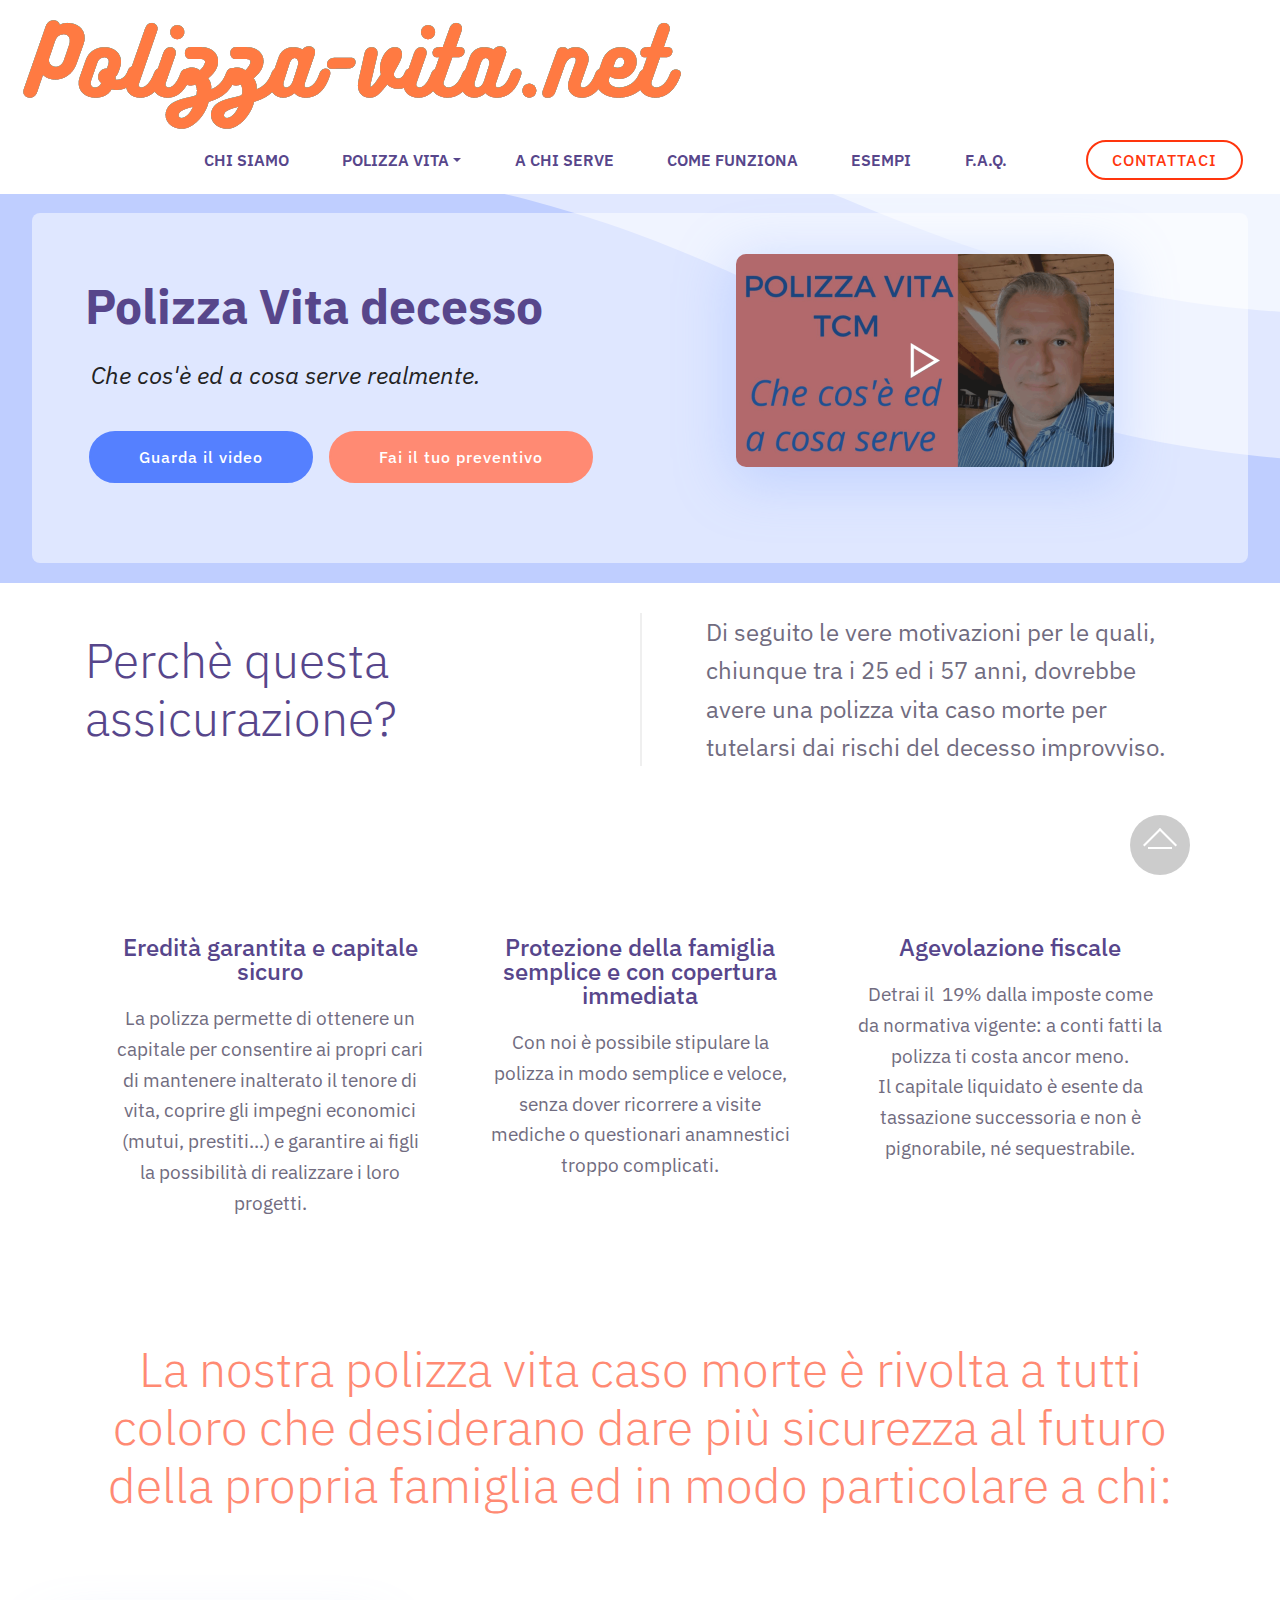
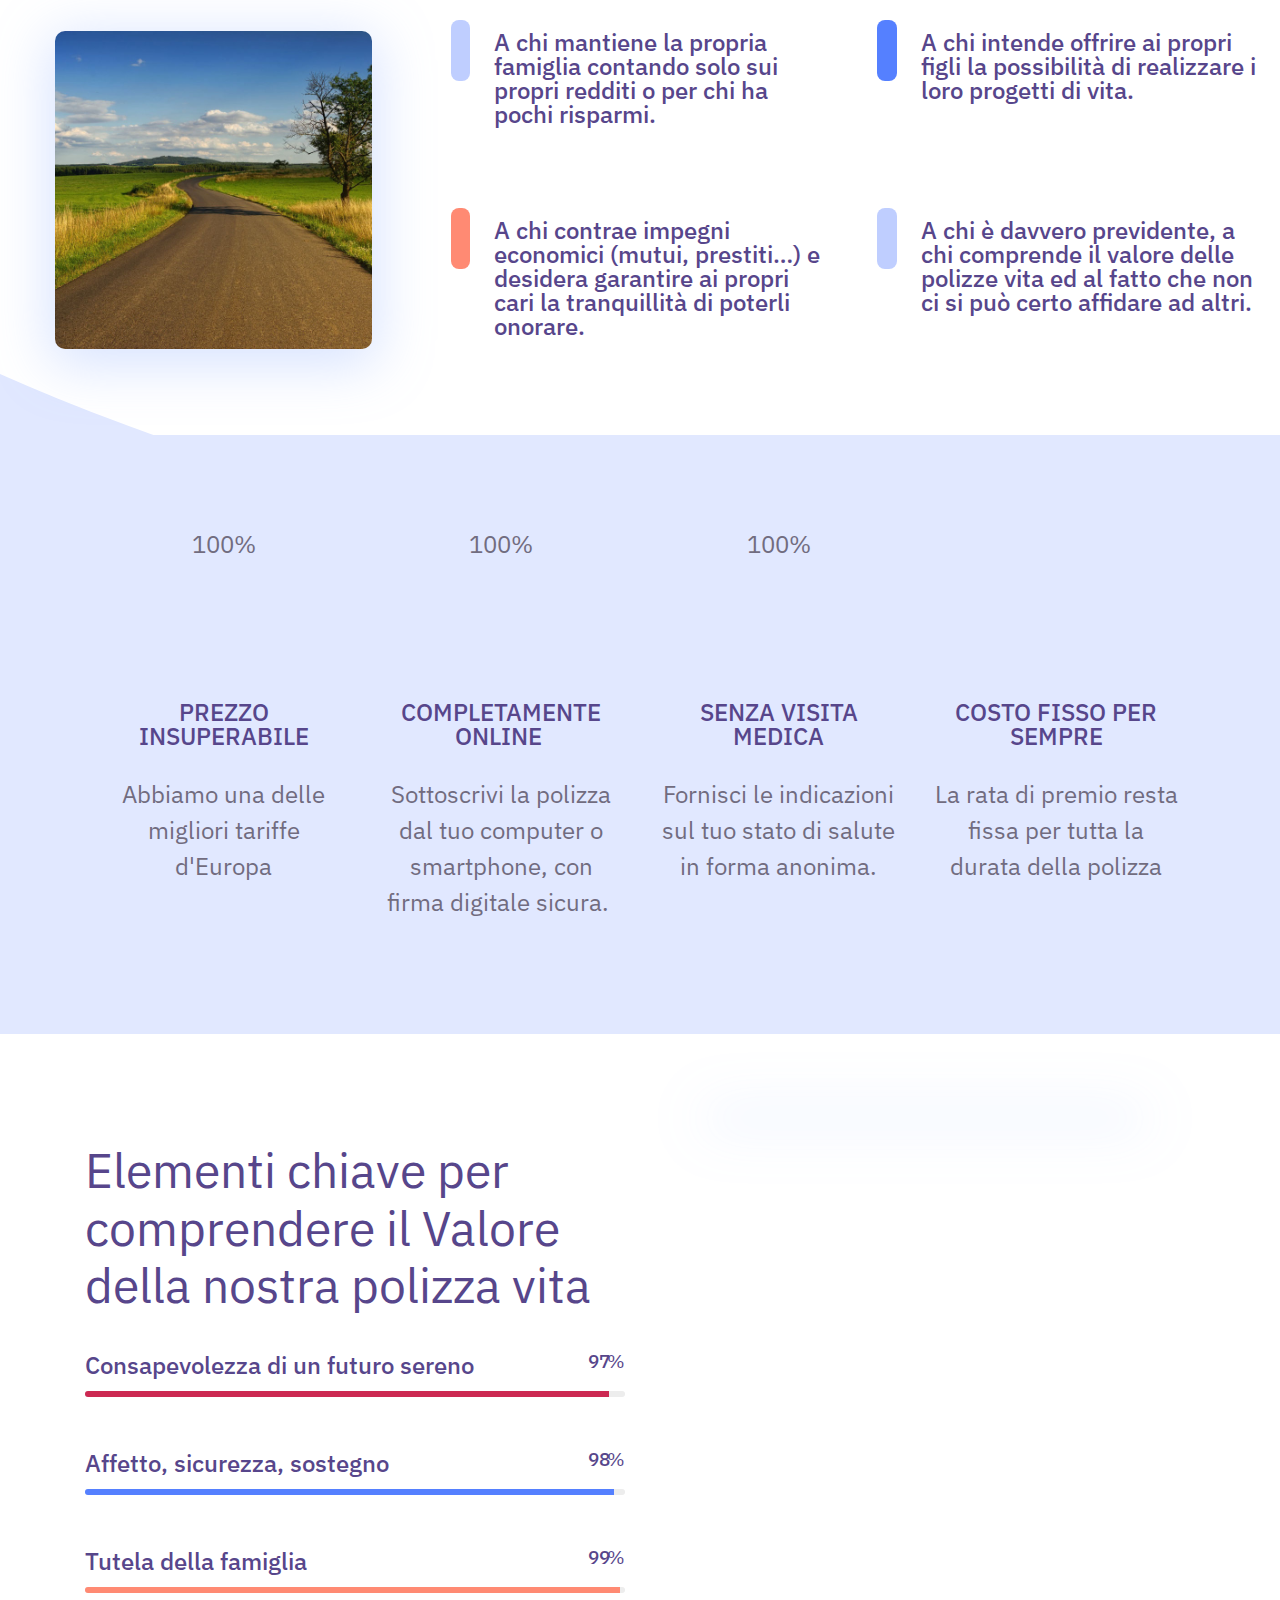
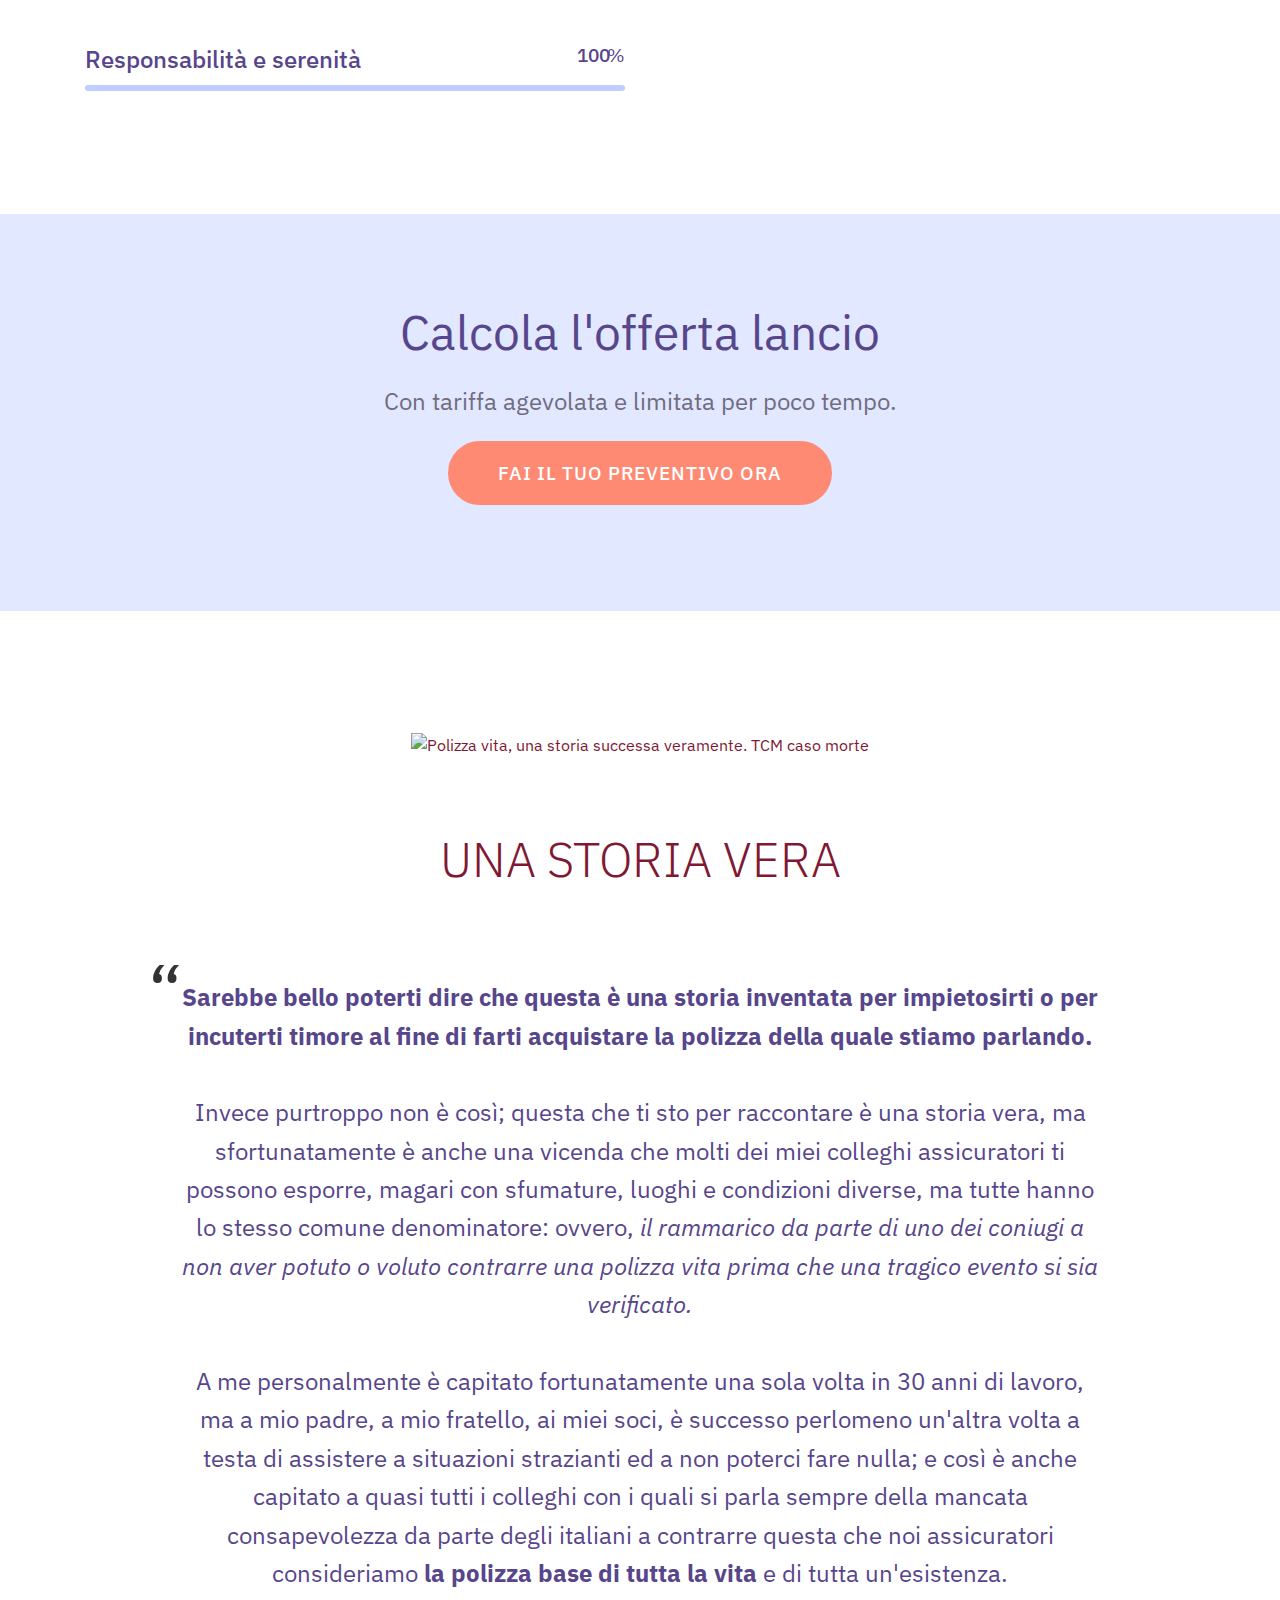
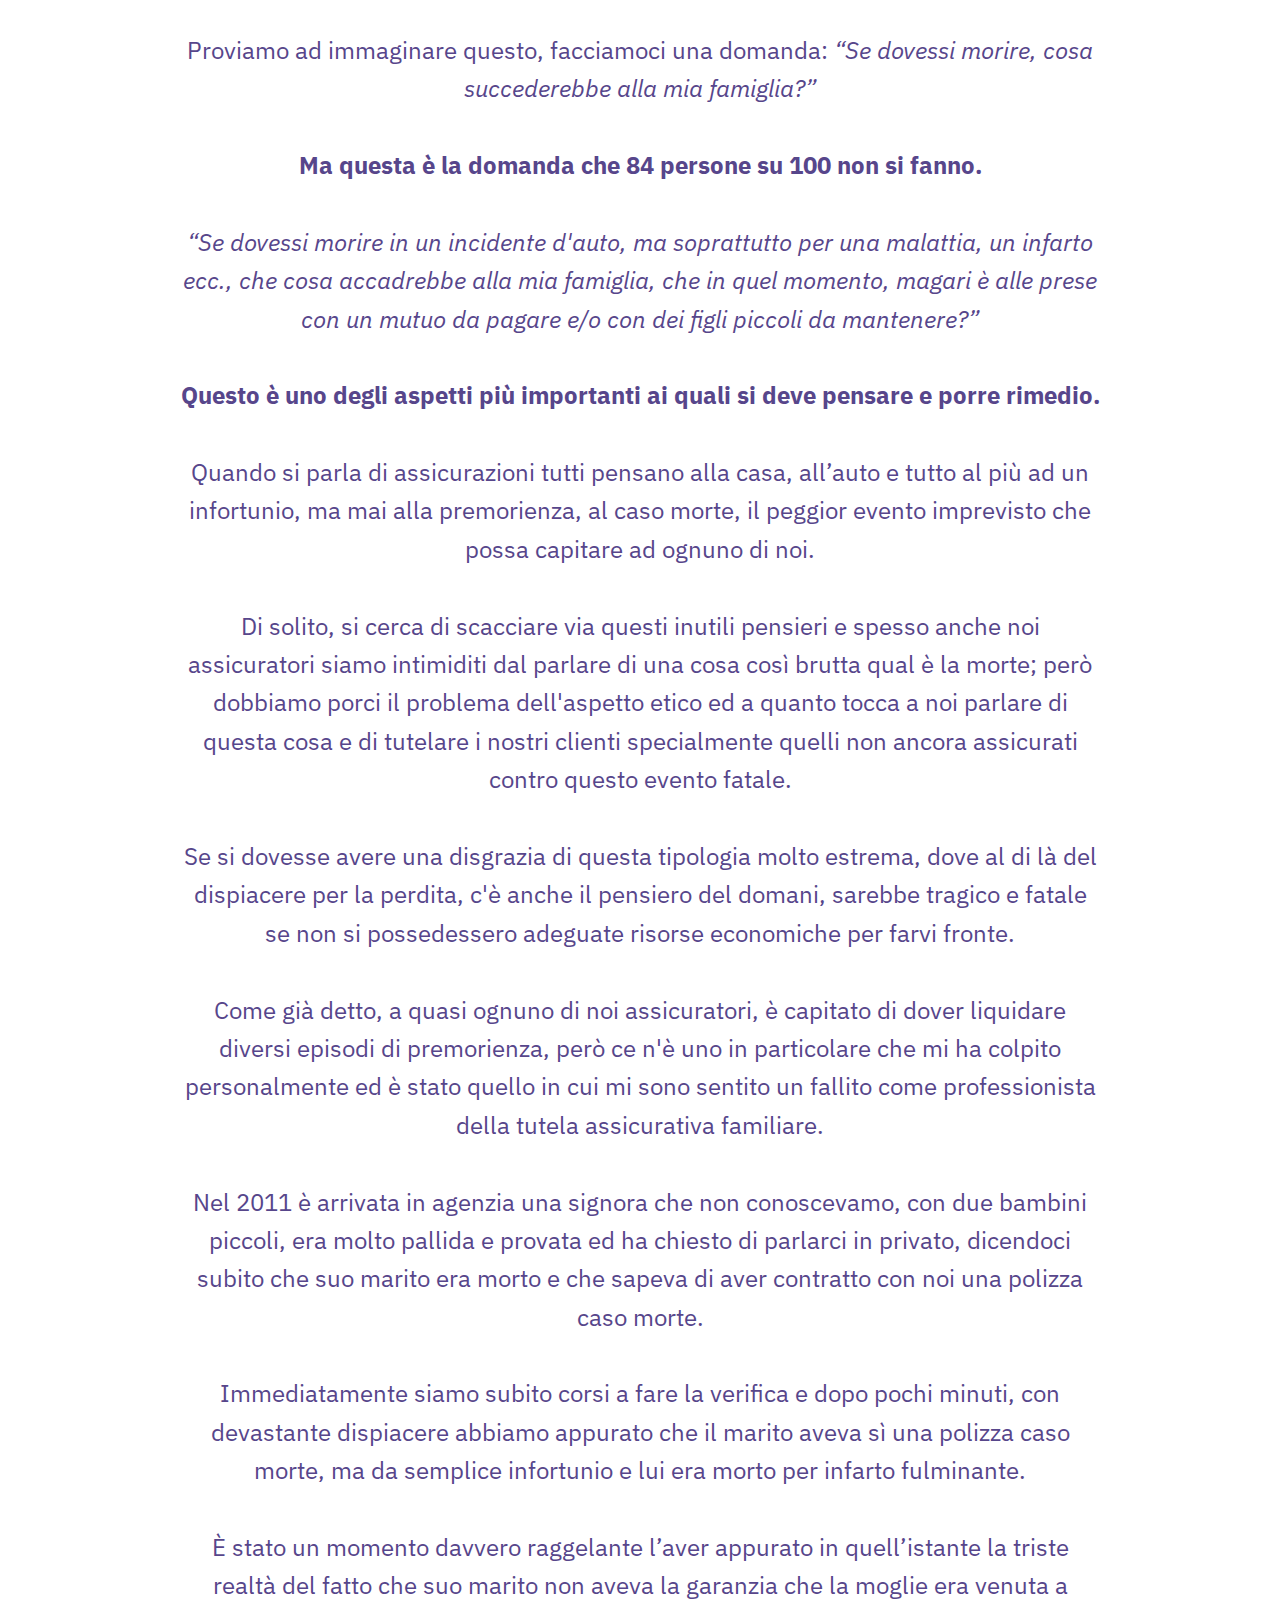
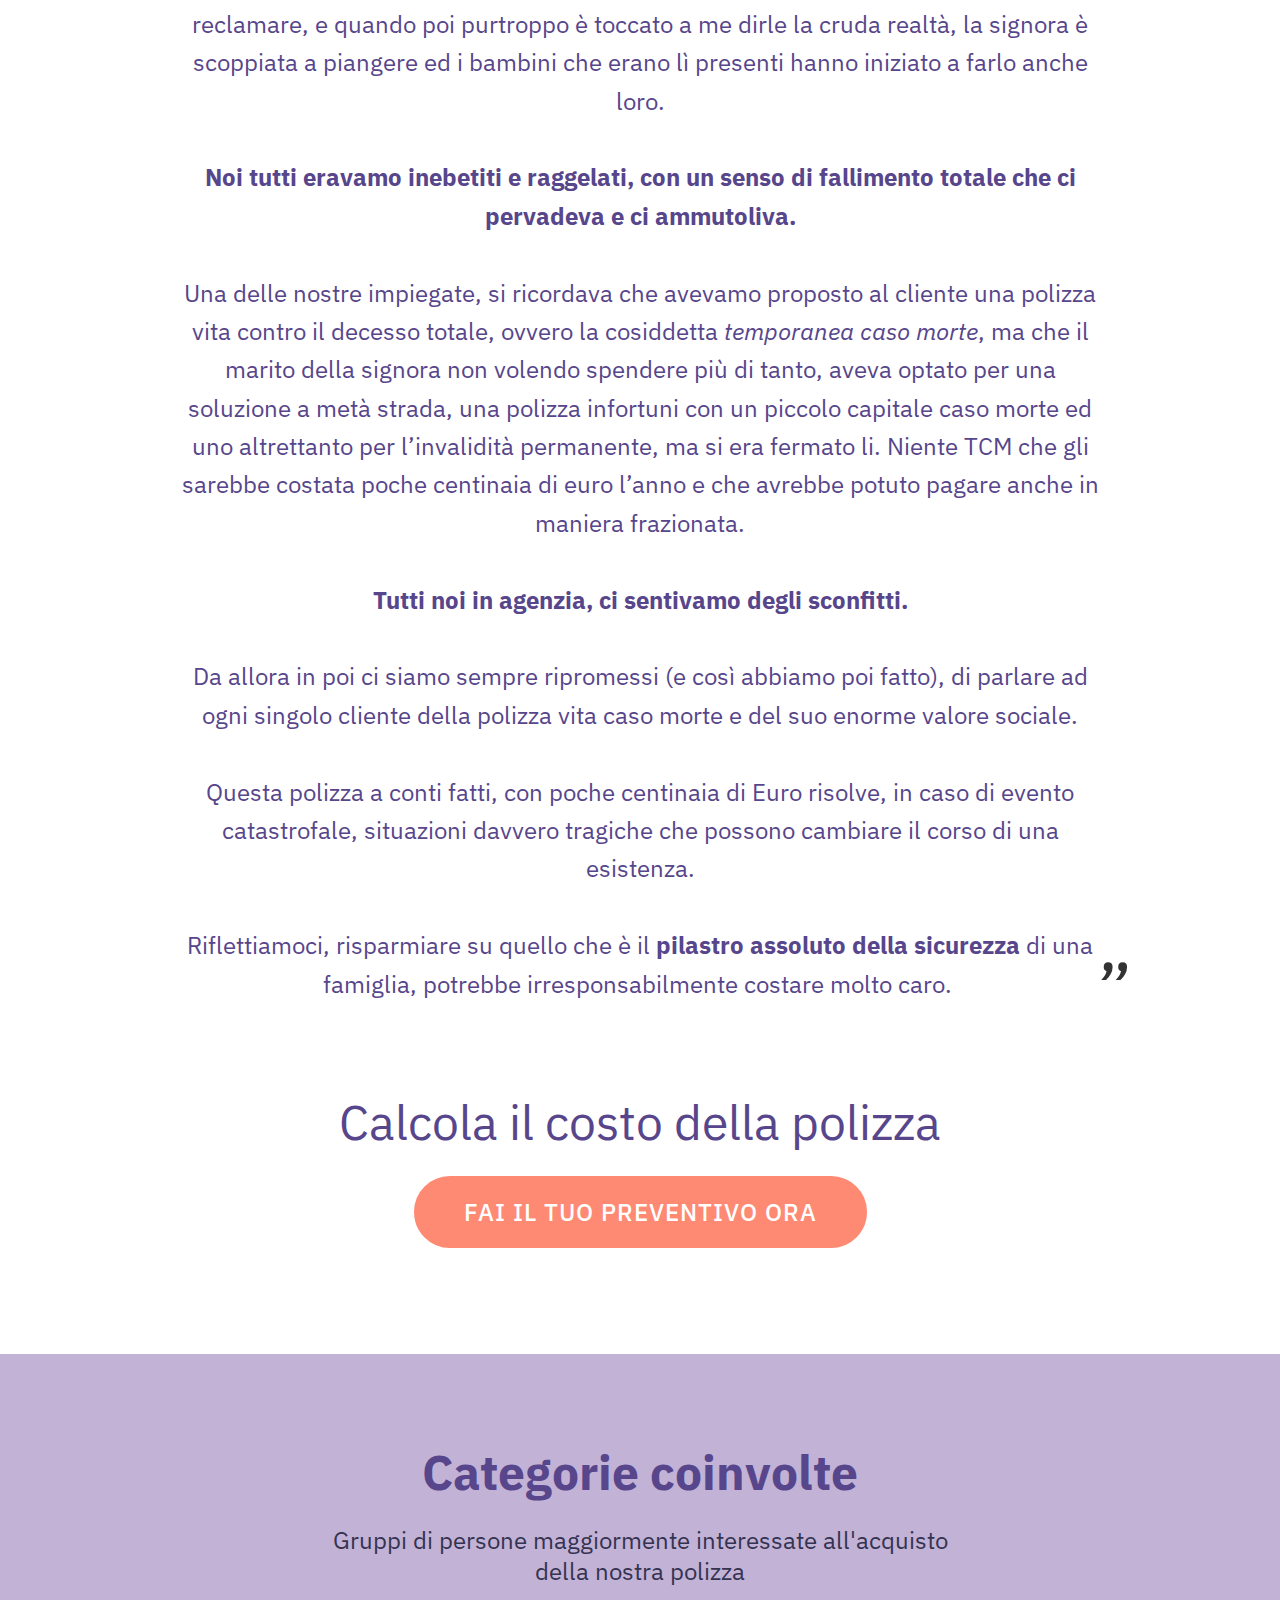
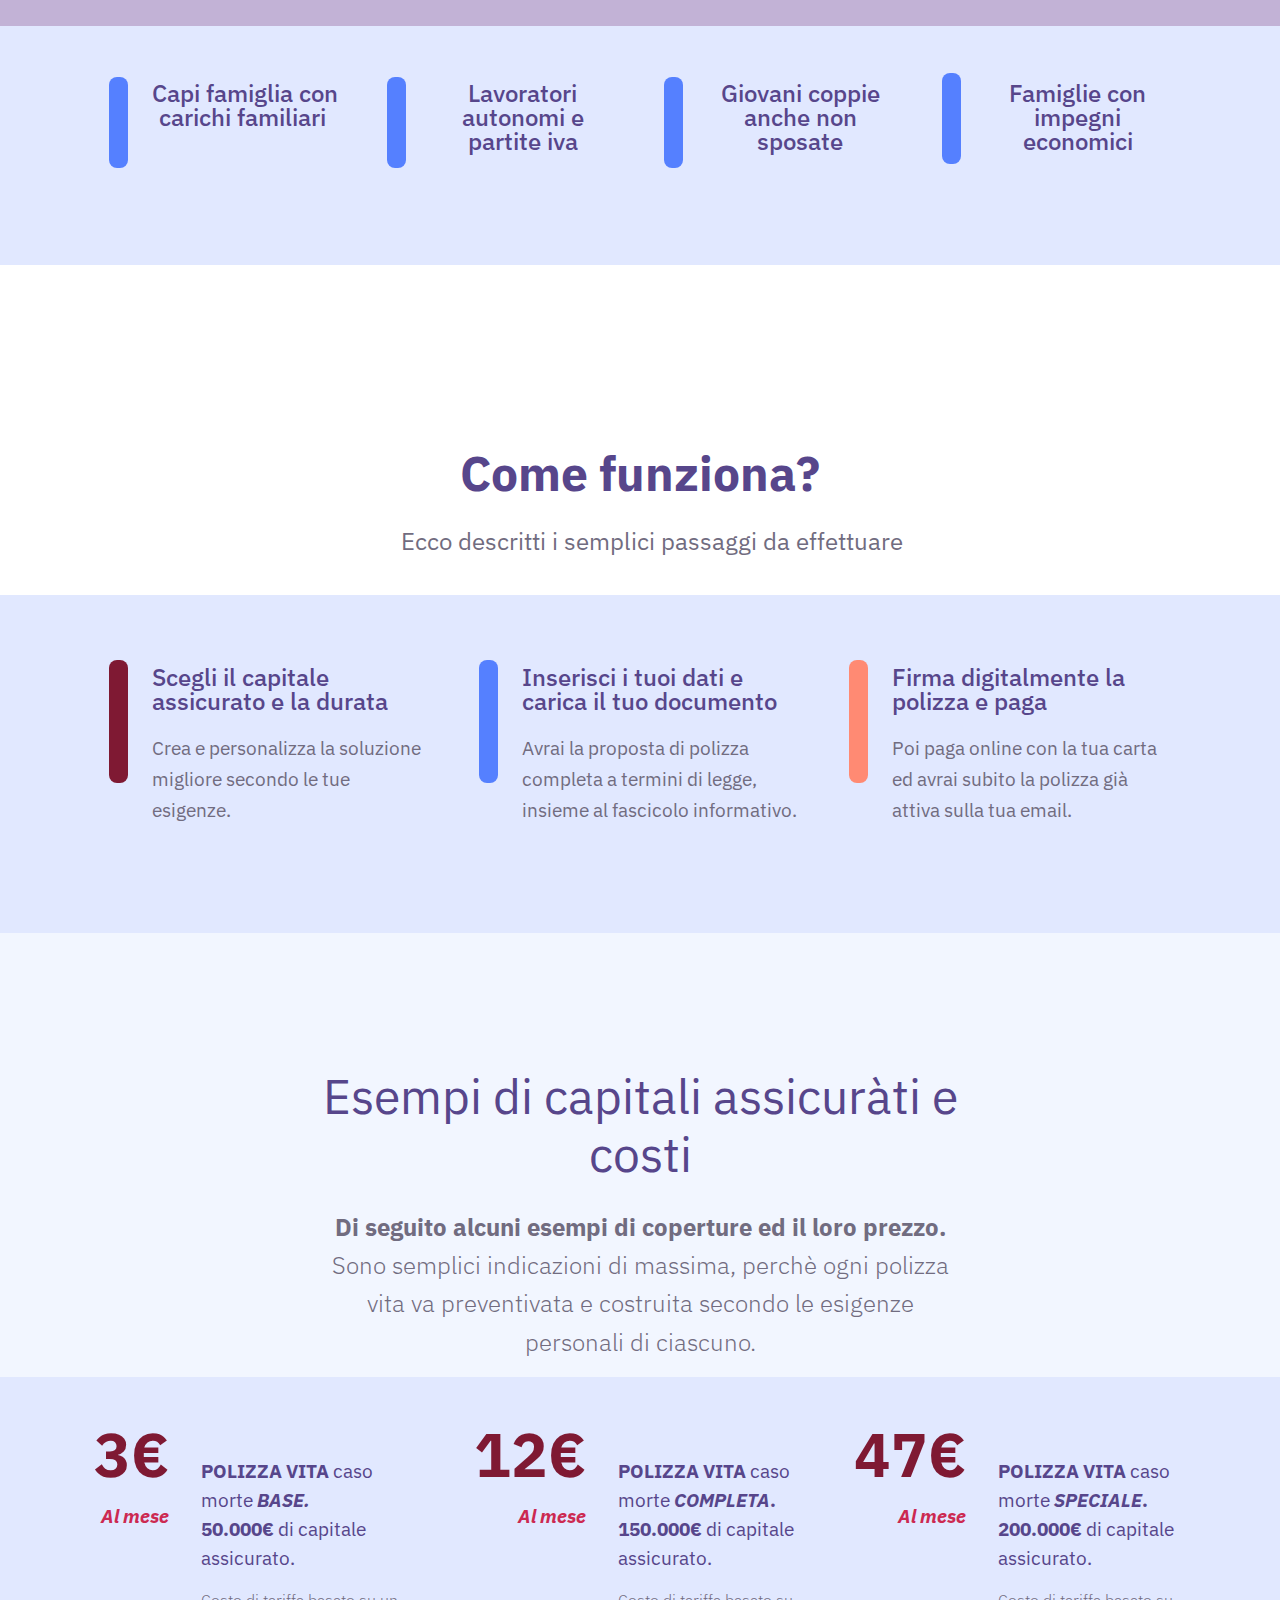
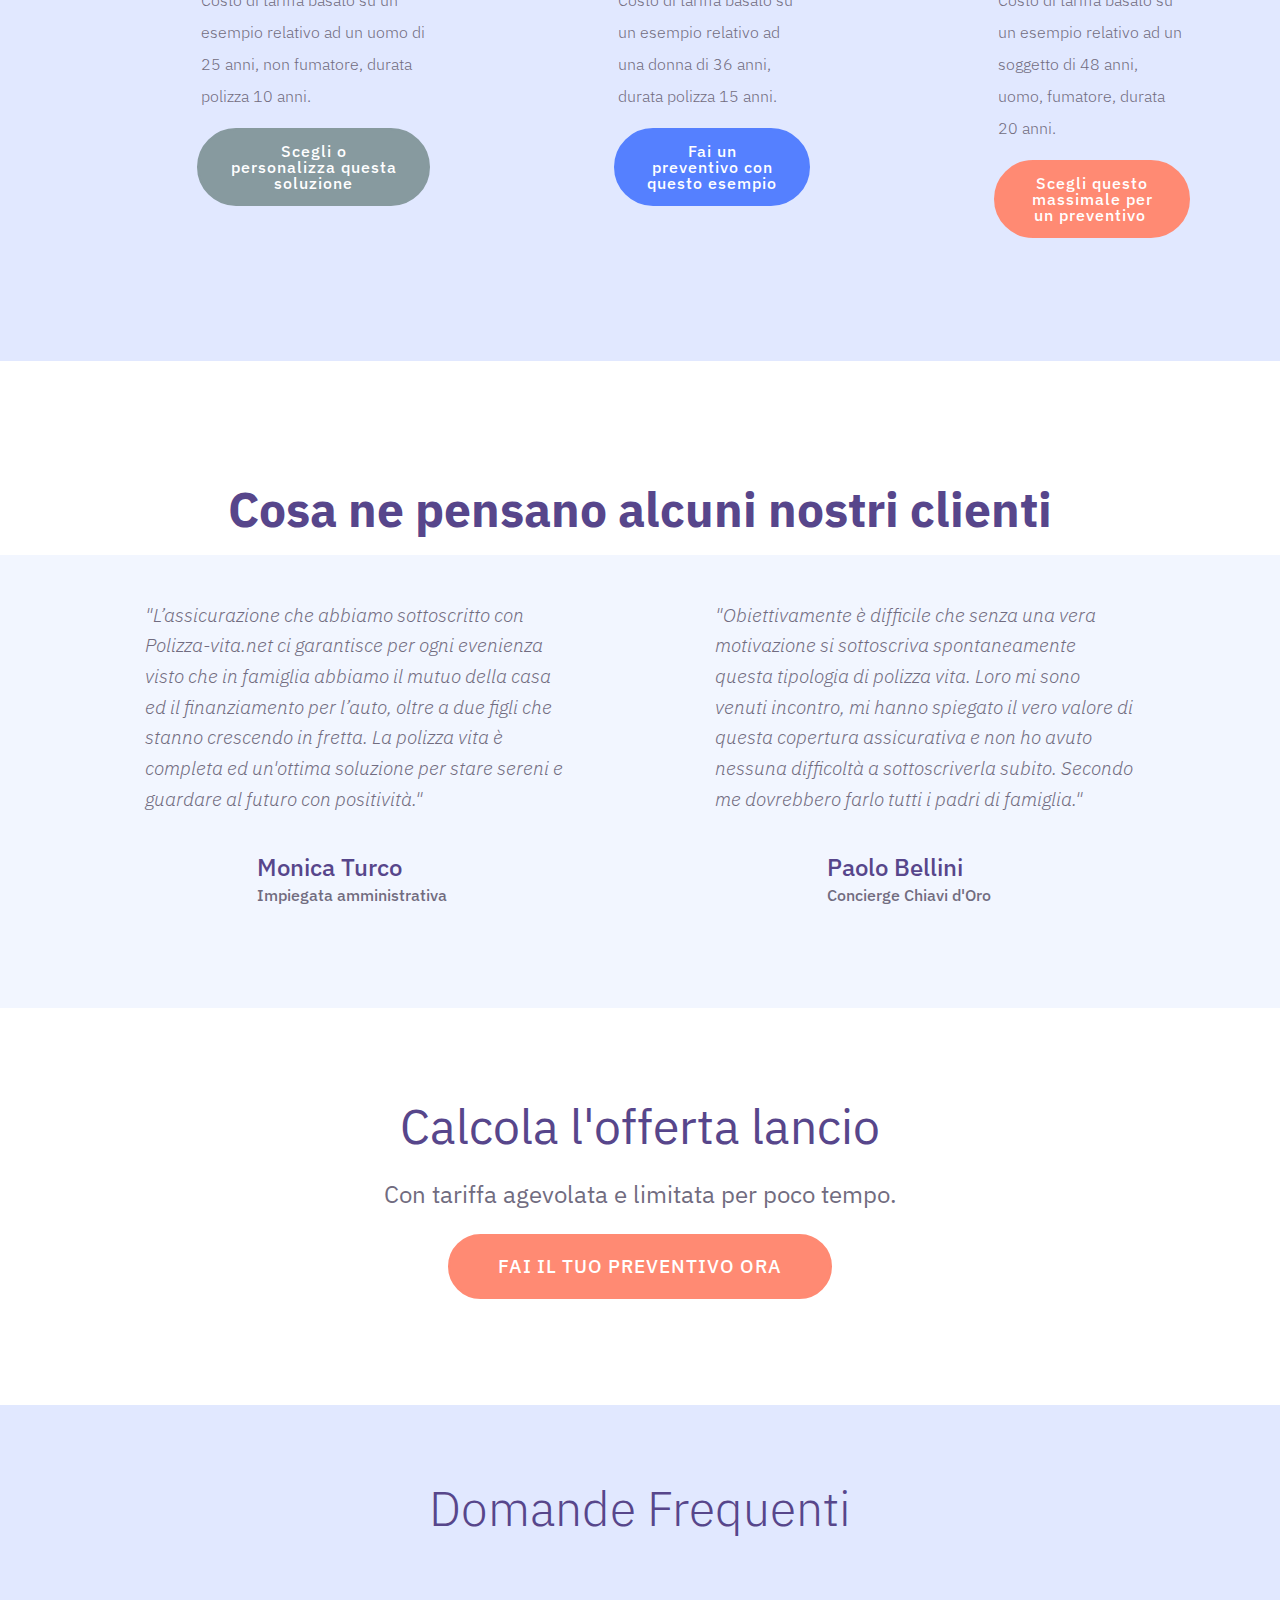
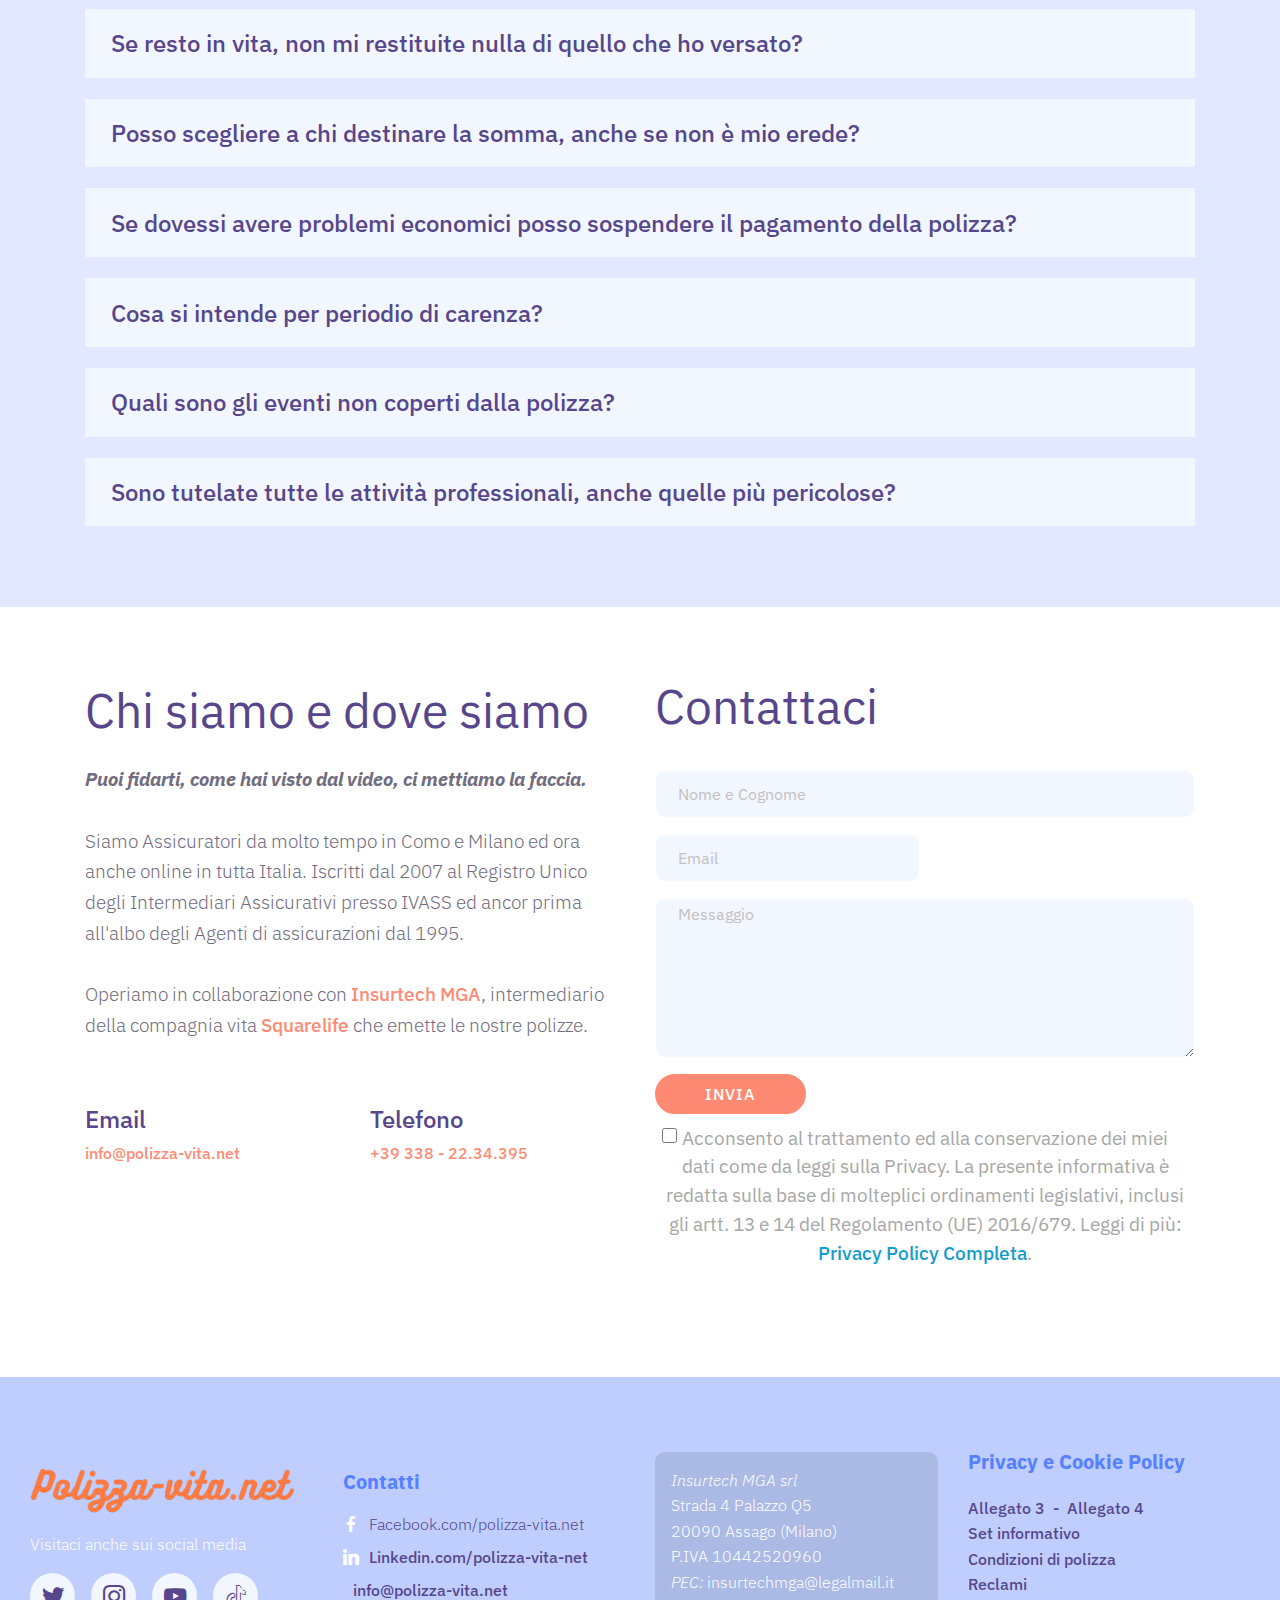
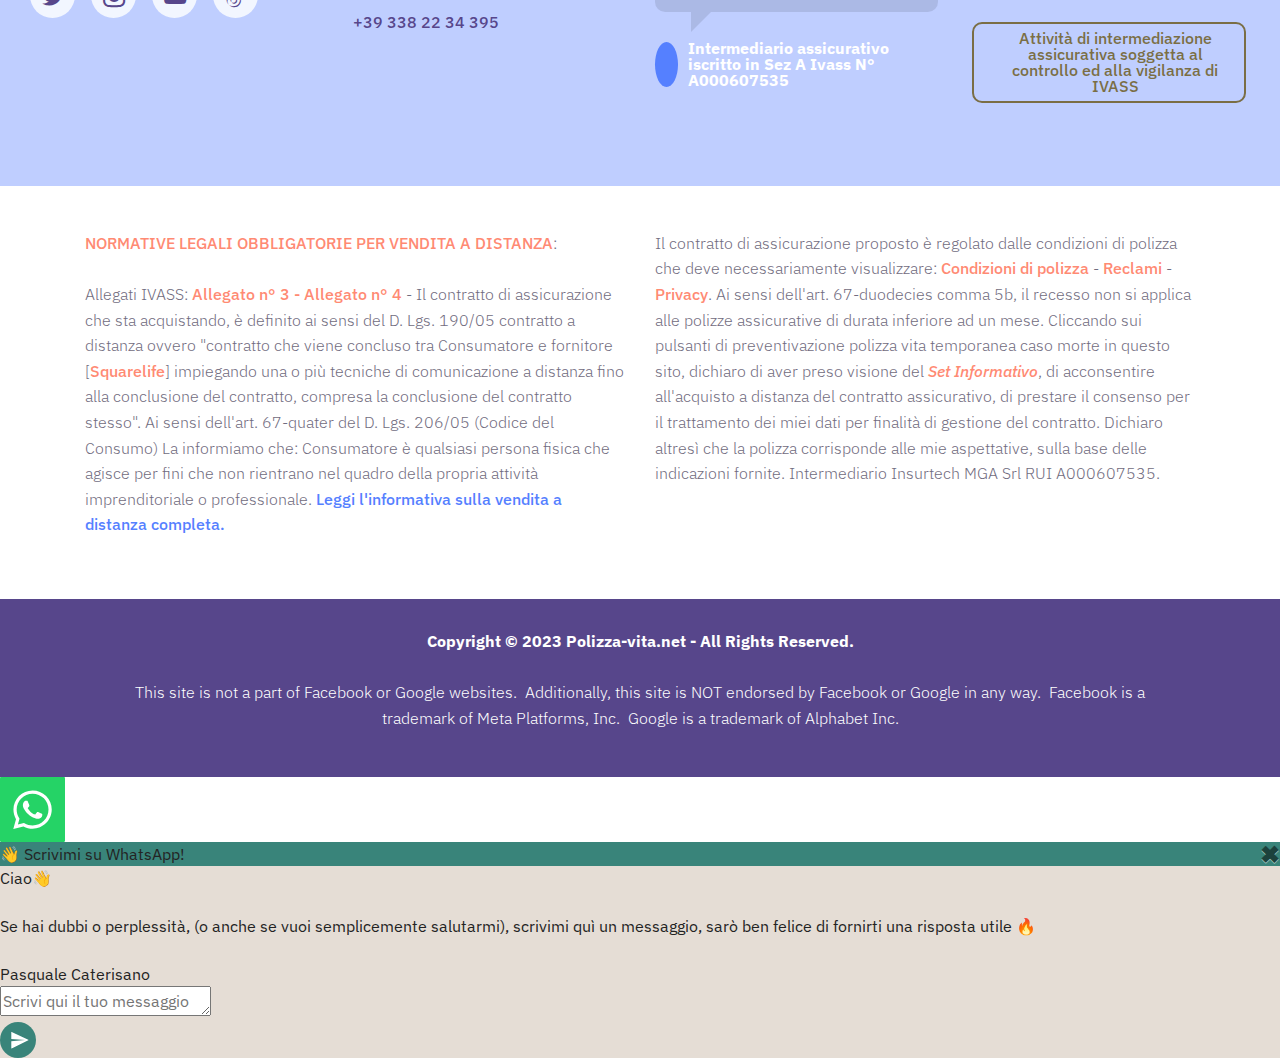
==== index.html @ bdf6e33f "create github pages" ====
<!DOCTYPE html>
<html  lang="it">
<head>
  
  <meta charset="UTF-8">
  <meta http-equiv="X-UA-Compatible" content="IE=edge">
  
  <meta name="twitter:card" content="summary_large_image"/>
  <meta name="twitter:image:src" content="assets/images/index-meta.png">
  <meta property="og:image" content="assets/images/index-meta.png">
  <meta name="twitter:title" content="Polizza vita assicurazione caso morte decesso capofamiglia">
  <meta name="viewport" content="width=device-width, initial-scale=1, minimum-scale=1">
  <link rel="shortcut icon" href="assets/images/6343polizza-vita.net.logo-traso-128x128.png" type="image/x-icon">
  <meta name="description" content="TCM Polizza decesso, assicurazione caso morte, che cos'è ed a cosa serve realmente.
Ecco le vere motivazioni per le quali, chiunque tra i 29 e i 59 anni, dovrebbe avere una polizza vita caso morte, per ripararsi dai rischi del decesso improvviso. ">
  
  
  <title>Polizza vita assicurazione caso morte decesso capofamiglia</title>
  <link rel="stylesheet" href="assets/web/assets/mobirise-icons2/mobirise2.css">
  <link rel="stylesheet" href="assets/web/assets/mobirise-icons/mobirise-icons.css">
  <link rel="stylesheet" href="assets/Material-Design-Icons/css/material.css">
  <link rel="stylesheet" href="assets/tether/tether.min.css">
  <link rel="stylesheet" href="assets/bootstrap/css/bootstrap.min.css">
  <link rel="stylesheet" href="assets/bootstrap/css/bootstrap-grid.min.css">
  <link rel="stylesheet" href="assets/bootstrap/css/bootstrap-reboot.min.css">
  <link rel="stylesheet" href="assets/web/assets/gdpr-plugin/gdpr-styles.css">
  <link rel="stylesheet" href="assets/animatecss/animate.min.css">
  <link rel="stylesheet" href="assets/chatbutton/floating-wpp.css">
  <link rel="stylesheet" href="assets/dropdown/css/style.css">
  <link rel="stylesheet" href="assets/as-pie-progress/css/progress.min.css">
  <link rel="stylesheet" href="assets/formstyler/jquery.formstyler.css">
  <link rel="stylesheet" href="assets/formstyler/jquery.formstyler.theme.css">
  <link rel="stylesheet" href="assets/socicon/css/styles.css">
  <link rel="stylesheet" href="assets/theme/css/style.css">
  <link rel="stylesheet" href="assets/recaptcha.css">
  <link rel="preload" href="https://fonts.googleapis.com/css?family=IBM+Plex+Sans:100,100i,200,200i,300,300i,400,400i,500,500i,600,600i,700,700i&display=swap" as="style" onload="this.onload=null;this.rel='stylesheet'">
  <noscript><link rel="stylesheet" href="https://fonts.googleapis.com/css?family=IBM+Plex+Sans:100,100i,200,200i,300,300i,400,400i,500,500i,600,600i,700,700i&display=swap"></noscript>
  <link rel="preload" as="style" href="assets/mobirise/css/mbr-additional.css"><link rel="stylesheet" href="assets/mobirise/css/mbr-additional.css" type="text/css">
  
  
  <!-- Google Tag Manager -->
<script>(function(w,d,s,l,i){w[l]=w[l]||[];w[l].push({'gtm.start':
new Date().getTime(),event:'gtm.js'});var f=d.getElementsByTagName(s)[0],
j=d.createElement(s),dl=l!='dataLayer'?'&l='+l:'';j.async=true;j.src=
'https://www.googletagmanager.com/gtm.js?id='+i+dl;f.parentNode.insertBefore(j,f);
})(window,document,'script','dataLayer','GTM-WN45RBW');</script>
<!-- End Google Tag Manager -->
  <!-- Google Tag Manager -->
<script>(function(w,d,s,l,i){w[l]=w[l]||[];w[l].push({'gtm.start':
new Date().getTime(),event:'gtm.js'});var f=d.getElementsByTagName(s)[0],
j=d.createElement(s),dl=l!='dataLayer'?'&l='+l:'';j.async=true;j.src=
'https://www.googletagmanager.com/gtm.js?id='+i+dl;f.parentNode.insertBefore(j,f);
})(window,document,'script','dataLayer','GTM-WN45RBW');</script>
<!-- End Google Tag Manager -->

</head>
<body>

<!-- Analytics -->
<!-- Google Tag Manager (noscript) -->
<noscript><iframe src="https://www.googletagmanager.com/ns.html?id=GTM-WN45RBW"
height="0" width="0" style="display:none;visibility:hidden"></iframe></noscript>
<!-- End Google Tag Manager (noscript) -->
<!-- /Analytics -->


  <!-- Google Tag Manager (noscript) -->
<noscript><iframe src="https://www.googletagmanager.com/ns.html?id=GTM-WN45RBW"
height="0" width="0" style="display:none;visibility:hidden"></iframe></noscript>
<!-- End Google Tag Manager (noscript) -->
  <section class="menu cid-rx3MBLTRlI" once="menu" id="menu02-a1">
    


    <nav class="navbar navbar-dropdown navbar-expand-lg">
        <div class="navbar-brand">
            <span class="navbar-logo">
                <a href="index.html">
                    <img src="[data-uri]" alt="Polizza vita temporanea caso morte" title="" style="height: 3.8rem;" loading="lazy" class="lazyload" data-src="assets/images/2-1.png">
                </a>
            </span>
            
        </div>
        <button class="navbar-toggler" type="button" data-toggle="collapse" data-target="#navbarSupportedContent" aria-controls="navbarNavAltMarkup" aria-expanded="false" aria-label="Toggle navigation">
            <div class="hamburger">
                <span></span>
                <span></span>
                <span></span>
                <span></span>
            </div>
        </button>
        <div class="collapse navbar-collapse" id="navbarSupportedContent">
            <ul class="navbar-nav nav-dropdown" data-app-modern-menu="true"><li class="nav-item"><a class="nav-link link text-info display-4" href="index.html#forms03-8u" aria-expanded="false">CHI SIAMO</a><div class="dropdown-menu"></div></li>
                <li class="nav-item dropdown"><a class="nav-link link dropdown-toggle text-info display-4" href="index.html#menu02-a1" aria-expanded="false" data-toggle="dropdown-submenu">
                        POLIZZA VITA</a><div class="dropdown-menu"><a class="dropdown-item text-info display-4" href="index.html#menu02-a1" aria-expanded="false">New Item</a></div>
                    <div class="dropdown-menu">
                        <a class="dropdown-item text-info display-4" href="index.html#features01-6n" aria-expanded="false">Vantaggi</a>
                        <a class="dropdown-item text-info display-4" href="index.html#progress-bars01-62" aria-expanded="false">Valore</a>
                        <a class="dropdown-item text-info display-4" href="index.html#testimonials04-e" aria-expanded="false">Testimonianze</a><a class="text-info dropdown-item text-primary display-4" href="index.html#extContent16-12" aria-expanded="false">Una storia vera</a>
                    </div>
                </li>
                <li class="nav-item">
                    <a class="nav-link link text-info display-4" href="index.html#features05-6m" aria-expanded="false">
                        A CHI SERVE</a></li>
                <li class="nav-item"><a class="nav-link link text-info display-4" href="index.html#features03-i" aria-expanded="false">COME FUNZIONA</a></li>
                <li class="nav-item"><a class="nav-link link text-info display-4" href="index.html#pricing-tables02-6x" aria-expanded="false">ESEMPI</a></li>
                <li class="nav-item"><a class="nav-link link text-info display-4" href="index.html#accordion01-g" aria-expanded="false">F.A.Q.</a></li></ul>
            <div class="icons-menu">
                <a href="#" data-toggle="modal" data-target="#mbr-popup-d" data-bs-toggle="modal" data-bs-target="#mbr-popup-d">
                    <span class="p-2 mbr-iconfont mobi-mbri-search mobi-mbri" style="color: rgb(87, 70, 139); fill: rgb(87, 70, 139);"></span>
                </a>
                
                
                
                
                
            </div>
            <div class="navbar-buttons px-2 mbr-section-btn"><a class="btn btn-sm btn-primary-outline display-4" href="index.html#forms03-8u">
                    CONTATTACI</a></div>
        </div>
    </nav>
</section>

<section class="cid-s3oUkj3Lkj" id="header03-0">

    

    


    <svg xmlns="http://www.w3.org/2000/svg" xmlns:xlink="http://www.w3.org/1999/xlink" width="1380" height="810px" viewBox="0 -8.992806499463768e-14 1380 810" preserveAspectRatio="xMidYMid meet">
        <rect id="svgEditorBackground" x="0" y="0" width="1380" height="810" style="fill: none; stroke: none;"></rect>
        <defs id="svgEditorDefs">
            <polygon id="svgEditorShapeDefs" style="fill:khaki;stroke:black;vector-effect:non-scaling-stroke;stroke-width:1px;"></polygon>
            <path id="svgEditorClosePathDefs" style="stroke:black;stroke-width:1px;fill:khaki;"></path>
        </defs>
        <path d="M15083.791600683318,645.6720847341486c496.6000000000058,747.7999999999951,1953.3704016668416,1862.6734725832403,2751.999999999978,1967.9999999999955s1884.300000000003,-198.89999999999964,2718.7056474818382,-552.6365690040448s1746.4898225846773,-519.9524548776521,2593.2943525181545,-567.3634309959566s2251,-23.399999999999636,4384,1520.0000000000032s3205.199999999997,1437.2000000000025,4047.9999999999854,1520.0000000000018s3305.000000000029,-270.2999999999993,4640.000000000029,-1152s74.60000000000582,3328.3000000000065,32,3792.0000000000073s-19509.4,4591.000000000004,-21087.999999999993,-128.00000000000182s-1679.5999999999913,-6358.300000000001,-80,-6400Z" style="stroke:black;fill:khaki;stroke-width:0px;" id="e12_areaS3" transform="matrix(0.0650006 -0.00123765 0.00123765 0.0650006 -995.543 317.589)"></path>
        <path d="M12434.469938292996,-979.2324603008726c496.600000000004,747.8000000000001,1953.3704016668398,1862.673472583247,2752.000000000018,1967.9999999999995s1884.2999999999865,-198.90000000000055,2718.7056474818364,-552.6365690040473s1746.4898225846846,-519.9524548776479,2593.2943525181618,-567.3634309959524s2251,-23.400000000001455,4384,1520s3205.199999999997,1437.1999999999962,4048,1519.9999999999955s3304.9999999999927,-270.3000000000011,4640,-1151.9999999999955s74.60000000000582,3328.3,32,3791.9999999999955s-19509.400000000023,4590.999999999997,-21088.000000000015,-127.99999999999818s-1679.5999999999985,-6358.300000000008,-80,-6400.0000000000055Z" style="stroke:black;fill:aqua;stroke-width:0px;" id="e19_areaS3" transform="matrix(0.0647268 0.00608646 -0.00608646 0.0647268 -823.261 331.266)"></path><text dy="-0.5em" style="fill:black;font-family:Arial;font-size:20px;" id="e14_texte" transform="matrix(0.0640454 0 0 0.0640454 -832.187 329.878)">
            <textPath id="e13_textPath" xlink:href="#e12_areaS3">T</textPath>
        </text>
    </svg>

    <div class="box"></div>

    <div class="container align-center">
        <div class="row">
            <div class="col-md-12 col-lg-6 py-4 m-auto">
                <h1 class="mbr-section-title mbr-regular pb-3 align-left mbr-fonts-style display-2"><strong>Polizza Vita decesso</strong><br></h1>
                <h3 class="mbr-section-subtitle align-left align-left mbr-regular pb-3 mbr-fonts-style display-5">&nbsp;<em>Che cos'è ed a cosa serve realmente.</em></h3>
                
                <div class="align-left mbr-section-btn"><a class="btn btn-md btn-secondary display-4" href="#" data-toggle="modal" data-target="#mbr-popup-d">Guarda il video</a>
                    <a class="btn btn-md btn-primary display-4" href="https://caterisano.quoteandbuy.it/Prodotto/TCM" target="_blank">Fai il tuo preventivo</a></div>
            </div>

            <div class="col-lg-6 col-md-12 align-center">
                <a href="#" data-toggle="modal" data-target="#mbr-popup-d" data-bs-toggle="modal" data-bs-target="#mbr-popup-d"><img src="[data-uri]" alt="polizza vita online caso morte decesso" title="Clicca quì" loading="lazy" class="lazyload" data-src="assets/images/polizzavitatcmcoseecosaserve-756x426.png"></a>

            </div>
        </div>



    </div>
    
</section>

<section class="header4 cid-rlf1WWFKeE" id="content06-6p">

    

    

    <div class="container">
        <div class="row">

            <div class="col-md-12 col-lg-6 align-left">
                <h1 class="mbr-section-title align-left mbr-white mbr-fonts-style display-2">Perchè questa assicurazione?</h1>
            </div>


            <div class="col-md-12 col-lg-6 block-border align-left">
                <p class="mbr-text align-left mbr-fonts-style display-5">Di seguito le vere motivazioni per le quali, chiunque tra i 25 ed i 57 anni, dovrebbe avere una polizza vita caso morte per tutelarsi dai rischi del decesso improvviso.</p>

            </div>



        </div>
    </div>
</section>

<section class="features1 cid-rlf1KeajSa" id="features01-6n">

    

    
    <div class="container">
        <div class="media-container-row">

            <div class="card p-3 col-12 col-md-8 col-lg-4">
                <div class="card-img pb-4">
                    <span class="mbr-iconfont mbri-users"></span>
                </div>
                <div class="card-box">
                    <h4 class="card-title py-2 mbr-fonts-style display-5">
                        Eredità garantita e capitale sicuro</h4>
                    <p class="mbr-text mbr-fonts-style display-7">La polizza permette di ottenere un capitale per consentire ai propri cari di mantenere inalterato il tenore di vita, coprire gli impegni economici (mutui, prestiti...) e garantire ai figli la possibilità di realizzare i loro progetti.</p>
                </div>
            </div>

            <div class="card p-3 col-12 col-md-8 col-lg-4">
                <div class="card-img pb-4">
                    <span class="mbr-iconfont mbri-globe-2"></span>
                </div>
                <div class="card-box">
                    <h4 class="card-title py-2 mbr-fonts-style display-5">Protezione della famiglia semplice e con copertura immediata</h4>
                    <p class="mbr-text mbr-fonts-style display-7">Con noi è possibile stipulare la polizza in modo semplice e veloce, senza dover ricorrere a visite mediche o questionari anamnestici troppo complicati.</p>
                </div>
            </div>

            <div class="card p-3 col-12 col-md-8 col-lg-4">
                <div class="card-img pb-4">
                    <span class="mbr-iconfont mbri-cash"></span>
                </div>
                <div class="card-box">
                    <h4 class="card-title py-2 mbr-fonts-style display-5">

                        Agevolazione fiscale</h4>
                    <p class="mbr-text mbr-fonts-style display-7">Detrai il &nbsp;19% dalla imposte come da normativa vigente: a conti fatti la polizza ti costa ancor meno.<br>Il capitale liquidato è esente da tassazione successoria e non è pignorabile, né sequestrabile.<br></p>
                </div>
            </div>

            

        </div>

    </div>

</section>

<section class="header4 cid-rlf4jo7ZYK" id="content07-75">

    

    

    <div class="container">
        <div class="row justify-content-md-center">
            <div class=" col-md-12 col-lg-12 align-left">
                
                <h1 class="mbr-section-title align-left mbr-white pb-2 mbr-fonts-style display-2">La nostra polizza vita caso morte è rivolta a tutti coloro che desiderano dare più sicurezza al futuro della propria famiglia ed in modo
 particolare a chi:</h1>
            </div>
            <div class=" col-md-12 col-lg-6 align-left">
                
            </div>

            <div class=" col-md-12 col-lg-6 align-left">
                
            </div>



        </div>
    </div>
</section>

<section class="features1 cid-rlf1zGD2zy" id="features05-6m">

    

    

    <svg xmlns="http://www.w3.org/2000/svg" xmlns:xlink="http://www.w3.org/1999/xlink" width="1380px" height="760px" viewBox="0 0  1380 760" preserveAspectRatio="xMidYMid meet">
        <rect id="svgEditorBackground" x="0" y="0" width="1380" height="760" style="fill: none; stroke: none;"></rect>
        <ellipse id="e1_ellipse" cx="411" cy="-89" style="fill:khaki;stroke:black;stroke-width:0px;" rx="842" ry="677" transform="matrix(1.10937 0 0 1.10937 -41.7954 -68.1567)"></ellipse>
    </svg>

    <div class="container">

        <div class="row justify-content-center">



            <div class="col-12 col-md-8 col-lg-4 m-auto align-center">
                <img src="[data-uri]" alt="Polizza vita serenità familiare" title="" loading="lazy" class="lazyload" data-src="assets/images/pexels-photo-1165983-ridotta-di-peso-min-piccola-698x698.jpg">
            </div>



            <div class="col-12 col-md-12 col-lg-8">

                <div class="row justify-content-center">
                    <div class="card p-3 col-12 col-md-8 col-lg-6">
                        <div class="card-img pt-1">
                            <span class="mbr-iconfont img1 mobi-mbri-success mobi-mbri"></span>
                        </div>
                        <div class="card-box">
                            <h4 class="card-title align-left py-2 mbr-fonts-style display-5">A chi mantiene la propria famiglia contando solo sui propri redditi o per chi ha pochi risparmi.</h4>
                            
                        </div>
                    </div>

                    <div class="card p-3 col-12 col-md-8 col-lg-6">
                        <div class="card-img pt-1">
                            <span class="mbr-iconfont img2 mobi-mbri-success mobi-mbri"></span>
                        </div>
                        <div class="card-box">
                            <h4 class="card-title align-left py-2 mbr-fonts-style display-5">A chi intende offrire ai propri figli la possibilità di realizzare i loro progetti di vita.<br><br></h4>
                            
                        </div>
                    </div>

                    <div class="card p-3 col-12 col-md-8 col-lg-6">
                        <div class="card-img pt-1">
                            <span class="mbr-iconfont img3 mobi-mbri-success mobi-mbri"></span>
                        </div>
                        <div class="card-box">
                            <h4 class="card-title align-left py-2 mbr-fonts-style display-5">

                                A chi contrae impegni economici (mutui, prestiti…) e desidera garantire ai propri cari la tranquillità di poterli onorare.</h4>
                            
                        </div>
                    </div>

                    <div class="card p-3 col-12 col-md-8 col-lg-6">
                        <div class="card-img pt-1">
                            <span class="mbr-iconfont img4 mobi-mbri-success mobi-mbri"></span>
                        </div>
                        <div class="card-box">
                            <h4 class="card-title align-left py-2 mbr-fonts-style display-5">A chi è davvero previdente, a chi comprende il valore delle polizze vita ed al fatto che non ci si può certo affidare ad altri.</h4>
                            
                        </div>
                    </div>
                </div>
            </div>
        </div>
    </div>

</section>

<section class="progress-bars3 cid-s3oWTCXs9u" id="progress-bars02-a">

    

    

    <div class="container">
        

        

        <div class="media-container-row">
            <div class="card p-3 align-center">
                <div class="wrap">
                    <div class="pie_progress progress1" role="progressbar" data-goal="100">
                        <p class="pie_progress__number number mbr-fonts-style display-5">100%</p>
                    </div>
                </div>
                <div class="mbr-crt-title pt-3">
                    <h4 class="card-title py-2 mbr-fonts-style display-5">PREZZO
 INSUPERABILE</h4>
                    <p class="card-text py-2 mbr-fonts-style display-5">Abbiamo una delle migliori tariffe d'Europa</p>
                </div>
            </div>

            <div class="card p-3 align-center">
                <div class="wrap">
                    <div class="pie_progress progress2" role="progressbar" data-goal="100">
                        <p class="pie_progress__number number mbr-fonts-style display-5">100%</p>
                    </div>
                </div>
                <div class="mbr-crt-title pt-3">
                    <h4 class="card-title py-2 mbr-fonts-style display-5">COMPLETAMENTE ONLINE&nbsp;</h4>
                    <p class="card-text py-2 mbr-fonts-style display-5">Sottoscrivi la polizza dal tuo computer o smartphone, con firma digitale sicura.&nbsp;</p>
                </div>
            </div>

            <div class="card p-3 align-center">
                <div class="wrap">
                    <div class="pie_progress progress3" role="progressbar" data-goal="100">
                        <p class="pie_progress__number number mbr-fonts-style display-5">100%</p>
                    </div>
                </div>
                <div class="mbr-crt-title pt-3">
                    <h4 class="card-title py-2 mbr-fonts-style display-5">SENZA VISITA MEDICA</h4>
                    <p class="card-text py-2 mbr-fonts-style display-5">Fornisci le indicazioni sul tuo stato di salute in forma anonima.</p>
                </div>
            </div>

            <div class="card p-3 align-center">
                <div class="wrap">
                    <div class="pie_progress progress4" role="progressbar" data-goal="100">
                        <p class="pie_progress__number number mbr-fonts-style display-5"></p>
                    </div>
                </div>
                <div class="mbr-crt-title pt-3">
                    <h4 class="card-title py-2 mbr-fonts-style display-5">
                        COSTO FISSO PER SEMPRE</h4>
                    <p class="card-text py-2 mbr-fonts-style display-5">La rata di premio resta fissa per tutta la durata della polizza</p>
                </div>
            </div>


        </div>
    </div>
</section>

<section class="progress-bars1 cid-rleYPBziTA" id="progress-bars01-62">

    

    

    <div class="container">
        <div class="row">
            <div class="col-lg-6 mbr-flex col-md-12">

                <div class="mbr-m-auto py-5">
                    <h2 class="mbr-section-title pb-4 mbr-regular mbr-fonts-style display-7">

                        <div><span style="font-size: 3rem;">Elementi chiave per comprendere il Valore della nostra polizza vita</span><br></div>
                    </h2>

                    

                    <div class="progress_elements">
                        <div class="progress1 pb-5">
                            <div class="title-wrap">
                                <div class="progressbar-title mbr-semibold mbr-fonts-style display-5">
                                    <p>Consapevolezza di un futuro sereno</p>
                                </div>
                                <div class="progress_value mbr-fonts-style display-7">
                                    <div class="progressbar-number mbr-semibold"></div>
                                    <span>%</span>
                                </div>
                            </div>
                            <progress class="progress progress-primary" max="100" value="97">
                            </progress>
                        </div>

                        <div class="progress2 pb-5">
                            <div class="title-wrap">
                                <div class="progressbar-title mbr-semibold mbr-fonts-style display-5">
                                    <p>
                                        Affetto, sicurezza, sostegno</p>
                                </div>
                                <div class="progress_value mbr-fonts-style display-7">
                                    <div class="progressbar-number mbr-semibold"></div>
                                    <span>%</span>
                                </div>
                            </div>
                            <progress class="progress progress-primary" max="100" value="98">
                            </progress>
                        </div>

                        <div class="progress3 pb-5">
                            <div class="title-wrap">
                                <div class="progressbar-title mbr-semibold mbr-fonts-style display-5">
                                    <p>
                                        Tutela della famiglia</p>
                                </div>
                                <div class="progress_value mbr-fonts-style display-7">
                                    <div class="progressbar-number mbr-semibold"></div>
                                    <span>%</span>
                                </div>
                            </div>
                            <progress class="progress progress-primary" max="100" value="99">
                            </progress>
                        </div>

                        <div class="progress4">
                            <div class="title-wrap">
                                <div class="progressbar-title mbr-semibold mbr-fonts-style display-5">
                                    <p>Responsabilità e serenità</p>
                                </div>
                                <div class="progress_value mbr-fonts-style display-7">
                                    <div class="progressbar-number mbr-semibold"></div>
                                    <span>%</span>
                                </div>
                            </div>
                            <progress class="progress progress-primary" max="100" value="100">
                            </progress>
                        </div>
                    </div>

                </div>





            </div>
            <div class="col-lg-6 col-md-12 align-center">
                <img src="[data-uri]" alt="" title="" loading="lazy" class="lazyload" data-src="assets/images/5ee6d0424f50b108feda8460962a32781d36dee64e507440712b7dd59f4ec7-1920.jpeg">

            </div>
        </div>
    </div>
</section>

<section class="cid-s4ZpoeC3CU" id="title02-v">

    

    

    <div class="container align-center">
        <div class="row justify-content-md-start justify-content-md-center">
            <div class="mbr-white col-sm-12 col-md-10 col-lg-7">
                <h1 class="mbr-section-title mbr-regular align-center mbr-fonts-style display-2">Calcola l'offerta lancio</h1>
                <h3 class="mbr-section-subtitle align-center mbr-regular mbr-fonts-style display-5 pt-3">Con tariffa agevolata e limitata per poco tempo.</h3>
                
                <div class="align-center mbr-section-btn"><a class="btn btn-md btn-primary display-7" href="https://caterisano.quoteandbuy.it/Prodotto/TCM" target="_blank">FAI IL TUO PREVENTIVO ORA</a></div>
            </div>
        </div>
    </div>
</section>

<section class="mbr-section extContent cid-sosgh1WKe4" id="extContent16-12">

    

    <div class="container">
        <div class="row justify-content-center">
            <div class="col-md-10 col-sm-12 text-section">
                <div class="logo align-center pb-3">
                    
                        <img src="[data-uri]" alt="Polizza vita, una storia successa veramente. TCM caso morte" style="height: 7.7rem;" loading="lazy" class="lazyload" data-src="assets/images/mbr-1-ridotto-327x257.jpg">
                    
                </div>
                <h3 class="mbr-section-title mbr-fonts-style align-center pb-4 display-2">
                    <br>UNA STORIA VERA<br><br></h3>
                <p class="mbr-fonts-style mbr-text align-center display-5"><strong>Sarebbe bello poterti dire che questa è una storia inventata per impietosirti o per incuterti timore al fine di farti acquistare la polizza della quale stiamo parlando.</strong><br>
<br>Invece purtroppo non è così; questa che ti sto per raccontare è una storia vera, ma sfortunatamente è anche una&nbsp;vicenda che molti dei miei colleghi assicuratori ti possono esporre, magari con sfumature, luoghi e condizioni diverse, ma tutte hanno lo stesso comune denominatore: ovvero,&nbsp;<em>il rammarico da parte di uno dei coniugi a non aver potuto o voluto contrarre una polizza vita prima che una tragico evento si sia verificato.
</em><br>
<br>A me personalmente è capitato fortunatamente una sola volta in 30 anni di lavoro, ma a mio padre, a mio fratello, ai miei soci, è successo perlomeno un'altra volta a testa di assistere a situazioni strazianti ed a non poterci fare nulla; e così è anche capitato a quasi tutti i colleghi con i quali si parla sempre della mancata consapevolezza da parte degli italiani a contrarre questa che noi assicuratori consideriamo <strong>la polizza base di tutta la vita</strong> e di tutta un'esistenza. 
<br> 
<br>Proviamo ad immaginare questo, facciamoci una domanda: <em>“Se dovessi morire, cosa succederebbe alla mia famiglia?” 
<br></em> 
<br><strong>Ma questa è la domanda che 84 persone su 100 non si fanno.
</strong><br> 
<br><em>“Se dovessi morire in un incidente d'auto, ma soprattutto per una malattia, un infarto ecc., che cosa accadrebbe alla mia famiglia, che in quel momento, magari è alle prese con un mutuo da pagare e/o con dei figli piccoli da mantenere?”</em>
<br>
<br><strong>Questo è uno degli aspetti più importanti ai quali si deve pensare e porre rimedio.
</strong><br>
<br>Quando si parla di assicurazioni tutti pensano alla casa, all’auto e tutto al più ad un infortunio, ma mai alla premorienza, al caso morte, il peggior evento imprevisto che possa capitare ad ognuno di noi.
<br>
<br>Di solito, si cerca di scacciare via questi inutili pensieri e spesso anche noi assicuratori siamo intimiditi dal parlare di una cosa così brutta qual è la morte; però dobbiamo porci il problema dell'aspetto etico ed a quanto tocca a noi parlare di questa cosa e di tutelare i nostri clienti specialmente quelli non ancora assicurati contro questo evento fatale.
<br>
<br>Se si dovesse avere una disgrazia di questa tipologia molto estrema, dove al di là del dispiacere per la perdita, c'è anche il pensiero del domani, sarebbe tragico e fatale se non si possedessero adeguate risorse economiche per farvi fronte.
<br> 
<br>Come già detto, a quasi ognuno di noi assicuratori, è capitato di dover liquidare diversi episodi di premorienza, però ce n'è uno in particolare che mi ha colpito personalmente ed è stato quello in cui mi sono sentito un fallito come professionista della tutela assicurativa familiare.
<br>
<br>Nel 2011 è arrivata in agenzia una signora che non conoscevamo, con due bambini piccoli, era molto pallida e provata ed ha chiesto di parlarci in privato, dicendoci subito che suo marito era morto e che sapeva di aver contratto con noi una polizza caso morte.
<br>
<br>Immediatamente siamo subito corsi a fare la verifica e dopo pochi minuti, con devastante dispiacere abbiamo appurato che il marito aveva sì una polizza caso morte, ma da semplice infortunio e lui era morto per infarto fulminante. 
<br> 
<br>È stato un momento davvero raggelante l’aver appurato in quell’istante la triste realtà del fatto che suo marito non aveva la garanzia che la moglie era venuta a reclamare, e quando poi purtroppo è toccato a me dirle la cruda realtà, la signora è scoppiata a piangere ed i bambini che erano lì presenti hanno iniziato a farlo anche loro. 
<br>
<br><strong>Noi tutti eravamo inebetiti e raggelati, con un senso di fallimento totale che ci pervadeva e ci ammutoliva.
</strong><br>
<br>Una delle nostre impiegate, si ricordava che avevamo proposto al cliente una polizza vita contro il decesso totale, ovvero la cosiddetta <em>temporanea caso morte</em>, ma che il marito della signora non volendo spendere più di tanto, aveva optato per una soluzione a metà strada, una polizza infortuni con un piccolo capitale caso morte ed uno altrettanto per l’invalidità permanente, ma si era fermato li. Niente TCM che gli sarebbe costata poche centinaia di euro l’anno e che avrebbe potuto pagare anche in maniera frazionata.
<br><strong><br>Tutti noi in agenzia, ci sentivamo degli sconfitti.
</strong><br>
<br>Da allora in poi ci siamo sempre ripromessi (e così abbiamo poi fatto), di parlare ad ogni singolo cliente della polizza vita caso morte e del suo enorme valore sociale.
<br> 
<br>Questa polizza a conti fatti, con poche centinaia di Euro risolve, in caso di evento catastrofale, situazioni davvero tragiche che possono cambiare il corso di una esistenza.
<br>
<br>Riflettiamoci, risparmiare su quello che è il <strong>pilastro assoluto della sicurezza</strong> di una famiglia, potrebbe irresponsabilmente costare molto caro.&nbsp;<br></p>
            </div>
        </div>
    </div>
</section>

<section class="cid-sosz7YWcxQ" id="title02-14">

    

    

    <div class="container align-center">
        <div class="row justify-content-md-start justify-content-md-center">
            <div class="mbr-white col-sm-12 col-md-10 col-lg-7">
                <h1 class="mbr-section-title mbr-regular align-center mbr-fonts-style display-2">Calcola il costo della polizza</h1>
                
                
                <div class="align-center mbr-section-btn"><a class="btn btn-md btn-primary display-5" href="https://caterisano.quoteandbuy.it/Prodotto/TCM" target="_blank">FAI IL TUO PREVENTIVO ORA</a></div>
            </div>
        </div>
    </div>
</section>

<section class="cid-s4UmwYtSUa" id="title02-m">

    

    

    <div class="container align-center">
        <div class="row justify-content-md-start justify-content-md-center">
            <div class="mbr-white col-sm-12 col-md-10 col-lg-7">
                <h1 class="mbr-section-title mbr-regular align-center mbr-fonts-style display-2"><strong>Categorie coinvolte</strong></h1>
                <h3 class="mbr-section-subtitle align-center mbr-regular mbr-fonts-style display-5 pt-3">Gruppi di persone maggiormente interessate all'acquisto della nostra polizza</h3>
                
                
            </div>
        </div>
    </div>
</section>

<section class="features1 cid-s4qKwFTz6n" id="features04-h">

    

    
    <div class="container">
        <div class="media-container-row">

            <div class="card cardcolor p-3 col-12 col-md-8 col-lg-3">
                <div class="card-img pt-2">
                    <span class="mbr-iconfont img1 mobi-mbri-success mobi-mbri"></span>
                </div>
                <div class="card-box">
                    <h4 class="card-title py-2 align-left mbr-fonts-style display-5">Capi famiglia con carichi familiari&nbsp;</h4>
                    
                </div>
            </div>

            <div class="card cardcolor p-3 col-12 col-md-8 col-lg-3">
                <div class="card-img pt-2">
                    <span class="mbr-iconfont img1 mobi-mbri-success mobi-mbri"></span>
                </div>
                <div class="card-box">
                    <h4 class="card-title py-2 align-left mbr-fonts-style display-5">Lavoratori autonomi e partite iva</h4>
                    
                </div>
            </div>

            <div class="card cardcolor p-3 col-12 col-md-8 col-lg-3">
                <div class="card-img pt-2">
                    <span class="mbr-iconfont img1 mobi-mbri-success mobi-mbri"></span>
                </div>
                <div class="card-box">
                    <h4 class="card-title py-2 align-left mbr-fonts-style display-5">Giovani coppie anche non sposate</h4>
                    
                </div>
            </div>

            <div class="card cardcolor p-3 col-12 col-md-8 col-lg-3">
                <div class="card-img pt-1">
                    <span class="mbr-iconfont img1 mobi-mbri-success mobi-mbri"></span>
                </div>
                <div class="card-box">
                    <h4 class="card-title py-2 align-left mbr-fonts-style display-5">Famiglie con impegni economici</h4>
                    
                </div>
            </div>

        </div>

        


    </div>

</section>

<section class="cid-s4UiMJ95Fr" id="title01-j">

    

    

    <div class="container align-center">
        <div class="row justify-content-md-start justify-content-md-center">
            <div class="mbr-white col-sm-12 col-md-10 col-lg-7">
                <h1 class="mbr-section-title mbr-regular align-left mbr-fonts-style display-2"><strong>Come funziona?</strong></h1>
                <h3 class="mbr-section-subtitle align-left mbr-regular mbr-fonts-style display-5 pt-3">&nbsp; &nbsp; &nbsp; &nbsp; &nbsp; &nbsp; &nbsp;Ecco descritti i semplici passaggi da effettuare</h3>
                
                
            </div>
        </div>
    </div>
</section>

<section class="features1 cid-s4Uigzodb3" id="features03-i">

    

    
    <div class="container">
        <div class="media-container-row">

            <div class="card p-3 col-12 col-md-8 col-lg-4">
                <div class="card-img pt-1">
                    <span class="mbr-iconfont img1 mdi-image-filter-1"></span>
                </div>
                <div class="card-box">
                    <h4 class="card-title py-2 align-left mbr-fonts-style display-5">Scegli il capitale assicurato e la durata</h4>
                    <p class="mbr-text mbr-fonts-style align-left display-7">
                        Crea e personalizza la soluzione migliore secondo le tue esigenze.</p>
                </div>
            </div>

            <div class="card p-3 col-12 col-md-8 col-lg-4">
                <div class="card-img pt-1">
                    <span class="mbr-iconfont img2 mdi-image-filter-2"></span>
                </div>
                <div class="card-box">
                    <h4 class="card-title py-2 align-left mbr-fonts-style display-5">Inserisci i tuoi dati e carica il tuo documento</h4>
                    <p class="mbr-text mbr-fonts-style align-left display-7">Avrai la proposta di polizza completa a termini di legge, insieme al fascicolo informativo.</p>
                </div>
            </div>

            <div class="card p-3 col-12 col-md-8 col-lg-4">
                <div class="card-img pt-1">
                    <span class="mbr-iconfont img3 mdi-image-filter-3"></span>
                </div>
                <div class="card-box">
                    <h4 class="card-title py-2 align-left mbr-fonts-style display-5">Firma digitalmente la polizza e paga</h4>
                    <p class="mbr-text mbr-fonts-style align-left display-7">Poi paga online con la tua carta ed avrai subito la polizza già attiva sulla tua email.</p>
                </div>
            </div>

            

        </div>

    </div>

</section>

<section class="cid-rlf3bZppLj" id="title02-6y">

    

    

    <div class="container align-center">
        <div class="row justify-content-md-start justify-content-md-center">
            <div class="mbr-white col-sm-12 col-md-10 col-lg-7">
                <h1 class="mbr-section-title mbr-regular align-center mbr-fonts-style display-2">Esempi di capitali assicuràti e costi</h1>
                
                <p class="mbr-text mbr-light align-center mbr-fonts-style display-5 pt-3"><strong>Di seguito alcuni esempi di coperture ed il loro prezzo. </strong><br>Sono semplici indicazioni di massima, perchè ogni polizza vita va preventivata e costruita secondo le esigenze personali di ciascuno.</p>
                
            </div>
        </div>
    </div>
</section>

<section class="features1 cid-rlf39gQAlA" id="pricing-tables02-6x">

    

    
    <div class="container">
        <div class="row justify-content-center">

            <div class="card col-12 col-md-8 col-lg-4">
                <div class="card-img">
                    <h4 class="price align-right mbr-fonts-style display-1"><strong>3€</strong></h4>
                    <p class="price-text align-right mbr-regular mbr-fonts-style pt-2 align-left display-7"><strong><em>Al mese</em></strong></p>
                </div>
                <div class="card-box">
                    <h4 class="card-title align-left mbr-regular mbr-fonts-style display-7"><strong>POLIZZA VITA </strong>caso morte<strong> <em>BASE.</em>&nbsp; &nbsp; &nbsp; &nbsp; &nbsp; &nbsp; &nbsp; &nbsp; &nbsp; </strong><strong>50.000€ </strong>di capitale assicurato.</h4>
                    <p class="mbr-text mbr-fonts-style align-left display-4">Costo di tariffa basato su un esempio relativo ad un uomo di 25 anni, non fumatore, durata polizza 10 anni.&nbsp;</p>
                    <div class="align-left mbr-section-btn"><a class="btn btn-md btn-warning display-4" href="https://caterisano.quoteandbuy.it/Prodotto/TCM" target="_blank">Scegli o personalizza questa soluzione</a></div>
                </div>
            </div>

            <div class="card col-12 col-md-8 col-lg-4">
                <div class="card-img">
                    <h4 class="price align-right mbr-fonts-style display-1"><strong>12€</strong></h4>
                    <p class="price-text mbr-fonts-style pt-2 align-right display-7"><strong><em>Al mese</em></strong></p>
                </div>
                <div class="card-box">
                    <h4 class="card-title align-left mbr-regular mbr-fonts-style display-7"><strong>POLIZZA VITA </strong>caso morte<strong> </strong><strong><em>COMPLETA</em>.</strong><br><strong>150.000€</strong> di capitale assicurato.<br></h4>
                    <p class="mbr-text mbr-fonts-style align-left display-4">Costo di tariffa basato su un esempio relativo ad una donna di 36 anni, durata polizza 15 anni.</p>
                    <div class="align-left mbr-section-btn"><a class="btn btn-md btn-secondary display-4" href="https://caterisano.quoteandbuy.it/Prodotto/TCM" target="_blank">Fai un preventivo con questo esempio</a></div>
                </div>
            </div>

            <div class="card col-12 col-md-8 col-lg-4">
                <div class="card-img">
                    <h4 class="price align-right mbr-fonts-style display-1"><strong>47€</strong></h4>
                    <p class="price-text mbr-fonts-style pt-2 align-right display-7"><strong><em>Al mese</em></strong></p>
                </div>
                <div class="card-box">
                    <h4 class="card-title align-left mbr-regular mbr-fonts-style display-7"><strong>POLIZZA VITA </strong>caso morte<strong> <em>SPECIALE</em>.</strong><br><strong>200.000€ </strong>di capitale assicurato.</h4>
                    <p class="mbr-text mbr-fonts-style align-left display-4">Costo di tariffa basato su un esempio relativo ad un soggetto di 48 anni, uomo, fumatore, durata 20 anni.</p>
                    <div class="align-left mbr-section-btn"><a class="btn btn-md btn-primary display-4" href="https://caterisano.quoteandbuy.it/Prodotto/TCM" target="_blank">Scegli questo massimale per un preventivo&nbsp;</a></div>
                </div>
            </div>

        </div>

    </div>

</section>

<section class="header4 cid-rlqE3ytc5U" id="content05-9d">

    

    

    <div class="container">
        <div class="row justify-content-md-center">
            <div class=" col-md-12 col-lg-12 align-left">
                
                <h1 class="mbr-section-title align-left mbr-white pb-2 mbr-fonts-style display-2"><strong>Cosa ne pensano alcuni nostri clienti</strong></h1>

                
            </div>



        </div>
    </div>
</section>

<section class="cid-s4qG0BuzQ0" id="testimonials04-e">

    

    



    <div class="container">
        <div class="row justify-content-center">

            <div class="col-md-12 col-lg-6 col-12 item mdpb">
                
                
                <p class="mbr-text mbr-light pb-4 align-left mbr-fonts-style display-7"><em>"L’assicurazione che abbiamo sottoscritto con Polizza-vita.net ci garantisce per ogni evenienza visto che in famiglia abbiamo il mutuo della casa ed il finanziamento per l’auto, oltre a due figli che stanno crescendo in fretta. La polizza vita è completa ed un'ottima soluzione per stare sereni e guardare al futuro con positività."</em></p>

                <div class="author-box">

                    <div class="img-box">
                        <img class="face lazyload" src="[data-uri]" alt="" title="" loading="lazy" data-src="assets/images/27503355-10211579661874273-4094848619546750397-o.jpg">
                    </div>

                    <div class="author mbr-m-auto">
                        <h3 class="mbr-semibold pb-2 mbr-fonts-style display-5">Monica Turco</h3>
                        <h4 class="mbr-semibold mbr-fonts-style display-4">Impiegata amministrativa</h4>
                    </div>
                </div>


            </div>


            <div class="col-md-12 col-lg-6 col-12 item">
                
                
                <p class="mbr-text mbr-light pb-4 align-left mbr-fonts-style display-7"><em>"Obiettivamente è difficile che senza una vera motivazione si sottoscriva spontaneamente questa tipologia di polizza vita. Loro mi sono venuti incontro, mi hanno spiegato il vero valore di questa copertura assicurativa e non ho avuto nessuna difficoltà a sottoscriverla subito. Secondo me dovrebbero farlo tutti i padri di famiglia."</em><br></p>

                <div class="author-box">

                    <div class="img-box">
                        <img class="face lazyload" src="[data-uri]" alt="" title="" loading="lazy" data-src="assets/images/paolo-bellini.jpg">
                    </div>

                    <div class="author mbr-m-auto">
                        <h3 class="mbr-semibold pb-2 mbr-fonts-style display-5">Paolo Bellini</h3>
                        <h4 class="mbr-semibold mbr-fonts-style display-4">Concierge Chiavi d'Oro</h4>
                    </div>
                </div>


            </div>




        </div>



    </div>

</section>

<section class="cid-s4ZnnMy536" id="title02-t">

    

    

    <div class="container align-center">
        <div class="row justify-content-md-start justify-content-md-center">
            <div class="mbr-white col-sm-12 col-md-10 col-lg-7">
                <h1 class="mbr-section-title mbr-regular align-center mbr-fonts-style display-2">Calcola l'offerta lancio</h1>
                <h3 class="mbr-section-subtitle align-center mbr-regular mbr-fonts-style display-5 pt-3">Con tariffa agevolata e limitata per poco tempo.</h3>
                
                <div class="align-center mbr-section-btn"><a class="btn btn-md btn-primary display-7" href="https://caterisano.quoteandbuy.it/Prodotto/TCM" target="_blank">FAI IL TUO PREVENTIVO ORA</a></div>
            </div>
        </div>
    </div>
</section>

<section class="accordion1 cid-s4qKnahUli" id="accordion01-g">

    

    
    <div class="container">
        <div class="row">
            <div class="col-12 col-md-12">
                <div class="section-head text-center space30">
                    <h2 class="mbr-section-title pb-5 mbr-fonts-style display-2">Domande Frequenti</h2>
                </div>
                <div class="clearfix"></div>
                <div id="bootstrap-accordion_20" class="panel-group accordionStyles accordion" role="tablist" aria-multiselectable="true">
                    <div class="card">
                        <div class="card-header" role="tab" id="headingOne">
                            <a role="button" class="panel-title collapsed" data-toggle="collapse" data-core="" href="#collapse1_20" aria-expanded="false" aria-controls="collapse1">
                                <h4 class="mbr-fonts-style display-5">
                                    <span class="sign mbr-iconfont mbri-arrow-down inactive"></span>
<div>Se resto in vita, non mi restituite nulla di quello che ho versato?
</div></h4>
                            </a>
                        </div>
                        <div id="collapse1_20" class="panel-collapse noScroll collapse " role="tabpanel" aria-labelledby="headingOne" data-parent="#bootstrap-accordion_20">
                            <div class="panel-body p-4">
                                <p class="mbr-fonts-style panel-text display-7"><strong>Purtroppo no</strong>, perchè la pura polizza cosidetta <em>"caso morte"</em>, non è una polizza a capitalizzazione o di investimento finanziario, ma è una assicurazione a puro rischio, ovvero copre solo in caso di avvenimento del sinistro mortale. <br><br>Vivere il più a lungo possibile è quello che ognuno di noi si augura. Purtroppo non sempre le cose vanno come vorremmo.<br><br> Destinare una piccola somma con l’obiettivo di tutelare i nostri cari quando non ci saremo più, è una scelta importante e da non sottovalutare.</p>
                            </div>
                        </div>
                    </div>
                    <div class="card">
                        <div class="card-header" role="tab" id="headingTwo">
                            <a role="button" class="collapsed panel-title" data-toggle="collapse" data-core="" href="#collapse2_20" aria-expanded="false" aria-controls="collapse2">
                                <h4 class="mbr-fonts-style display-5">
                                    <span class="sign mbr-iconfont mbri-arrow-down inactive"></span>Posso scegliere a chi destinare la somma, anche se non è mio erede? &nbsp; &nbsp; &nbsp; &nbsp; &nbsp; &nbsp; &nbsp; &nbsp; &nbsp; &nbsp; &nbsp; &nbsp; &nbsp; &nbsp; &nbsp; &nbsp;&nbsp;</h4>
                            </a>

                        </div>
                        <div id="collapse2_20" class="panel-collapse noScroll collapse" role="tabpanel" aria-labelledby="headingTwo" data-parent="#bootstrap-accordion_20">
                            <div class="panel-body p-4">
                                <p class="mbr-fonts-style panel-text display-7"><strong>Si. La nostra polizza permette di indicare il beneficiario del capitale,</strong> non necessariamente nell’ambito del suo 
<br>nucleo familiare. Se lo si ritiene, è anche possibile cambiarlo nel corso degli anni.</p>
                            </div>
                        </div>
                    </div>
                    <div class="card">
                        <div class="card-header" role="tab" id="headingThree">
                            <a role="button" class="collapsed panel-title" data-toggle="collapse" data-core="" href="#collapse3_20" aria-expanded="false" aria-controls="collapse3">
                                <h4 class="mbr-fonts-style display-5">
                                    <span class="sign mbr-iconfont mbri-arrow-down inactive"></span>Se dovessi avere problemi economici posso sospendere il pagamento della polizza?</h4>
                            </a>
                        </div>
                        <div id="collapse3_20" class="panel-collapse noScroll collapse" role="tabpanel" aria-labelledby="headingThree" data-parent="#bootstrap-accordion_20">
                            <div class="panel-body p-4">
                                <p class="mbr-fonts-style panel-text display-7"><strong>Si, può sospendere il pagamento </strong>ad ogni ricorrenza annuale, senza incorrere in costi o penali; ovviamente in tale 
<br>ipotesi rimarrà sospesa anche la protezione della polizza.</p>
                            </div>
                        </div>
                    </div>
                    <div class="card">
                        <div class="card-header" role="tab" id="headingFour">
                            <a role="button" class="collapsed panel-title" data-toggle="collapse" data-core="" href="#collapse4_20" aria-expanded="false" aria-controls="collapse4">
                                <h4 class="mbr-fonts-style display-5">
                                    <span class="sign mbr-iconfont mbri-arrow-down inactive"></span>Cosa si intende per periodio di carenza?</h4>
                            </a>
                        </div>
                        <div id="collapse4_20" class="panel-collapse noScroll collapse" role="tabpanel" aria-labelledby="headingFour" data-parent="#bootstrap-accordion_20">
                            <div class="panel-body p-4">
                                <p class="mbr-fonts-style panel-text display-7"><strong>La carenza </strong>è il lasso di tempo che intercorre fra la data di entrata in  vigore dell’assicurazione e la piena efficacia della copertura assicurativa,  durante il quale le garanzie sono limitate. In questo caso, essendo la nostra polizza contratta senza visita medica, è pari a 6 mesi per malattia.&nbsp;Se il sinistro si verifica nel periodo di carenza, vengono restituiti i premi in base alle riserve matematiche accantonate.</p>
                            </div>
                        </div>
                    </div>
                    <div class="card">
                        <div class="card-header" role="tab" id="headingFive">
                            <a role="button" class="collapsed panel-title" data-toggle="collapse" data-core="" href="#collapse5_20" aria-expanded="false" aria-controls="collapse5">
                                <h4 class="mbr-fonts-style display-5">
                                    <span class="sign mbr-iconfont mbri-arrow-down inactive"></span>Quali sono gli eventi non coperti dalla polizza?</h4>
                            </a>
                        </div>
                        <div id="collapse5_20" class="panel-collapse noScroll collapse" role="tabpanel" aria-labelledby="headingFive" data-parent="#bootstrap-accordion_20">
                            <div class="panel-body p-4">
                                <p class="mbr-fonts-style panel-text display-7">Non viene riconosciuto il capitale in caso di decesso causato da malattia di cui l’Assicurato è a conoscenza o comunque manifestatasi prima della stipula  del contratto. Vi sono anche dei limiti in riferimento a determinate attività professionali e/o sportive. In tutti questi casi vengono comunque rimborsati  i premi versati (in caso di dolo del Contraente e dei Beneficiari, il rimborso dei premi versati non è previsto). 
<br>
<br>SI POSSONO ASSICURARE PERSONE CHE HANNO AVUTO MALATTIE O CHE SONO STATE RICOVERATE IN OSPEDALE, ANCHE IN EPOCA RECENTE?<br> 
<br><strong>Verifichiamo di volta in volta questa possibilità</strong>, ma comunque nell'eventualità, la prestazione viene riconosciuta solo nel caso in cui il decesso non sia riconducibile a malattie o lesioni che siano la conseguenza diretta o indiretta di stati patologici o condizioni pregresse sottaciute al momento della stipula.
<br>
<br>SI È TUTELATI DURANTE LO SVOLGIMENTO DI ATTIVITÀ SPORTIVA?<br> 
<br><strong>Si è tutelati</strong> quando l’attività sportiva rientra tra quelle a livello amatoriale e senza partecipazioni a gare e tornei professionali, ovvero quando gli sport esercitati in forma dilettantistica.</p>
                            </div>
                        </div>
                    </div>
                    <div class="card">
                        <div class="card-header" role="tab" id="headingSix">
                            <a role="button" class="collapsed panel-title" data-toggle="collapse" data-core="" href="#collapse6_20" aria-expanded="false" aria-controls="collapse6">
                                <h4 class="mbr-fonts-style display-5">
                                    <span class="sign mbr-iconfont mbri-arrow-down inactive"></span>Sono tutelate tutte le attività professionali, anche quelle più pericolose?</h4>
                            </a>
                        </div>
                        <div id="collapse6_20" class="panel-collapse noScroll collapse" role="tabpanel" aria-labelledby="headingSix" data-parent="#bootstrap-accordion_20">
                            <div class="panel-body p-4">
                                <p class="mbr-fonts-style panel-text display-7"><strong>No, non tutte</strong>. Sul Fascicolo Informativo sono elencate tutte le professioni previste dalla polizza. <br><br>Per le altre attività professionali, il capitale in caso di morte viene riconosciuto solo se l’evento non è in alcun modo riconducibile alla professione svolta dall’Assicurato.</p>
                            </div>
                        </div>
                    </div>
                </div>
            </div>
        </div>
    </div>
</section>

<section class="form cid-rlhJueYMuB" id="forms03-8u">
    
    
    <div class="container">
        <div class="row">
            
            <div class="title col-md-12 col-lg-6">


                <div class="row justify-content-center">
                    <div class="title col-md-12 col-lg-12">
                        <h2 class="mbr-section-title mbr-regular align-left pb-3 mbr-fonts-style display-2">Chi siamo e dove siamo</h2>
                        <p class="mbr-section-subtitle align-left mbr-light mbr-fonts-style display-7"><strong><em>Puoi fidarti, come hai visto dal video, ci mettiamo la faccia.</em></strong><br><br>Siamo Assicuratori da molto tempo in Como e Milano ed ora anche online in tutta Italia. Iscritti dal 2007 al Registro Unico degli Intermediari Assicurativi presso IVASS ed ancor prima all'albo degli Agenti di assicurazioni dal 1995.<br><br>Operiamo in collaborazione con <a href="https://servizi.ivass.it/RuirPubblica/DetailResult.faces?id=825692" target="_blank">Insurtech MGA</a>, intermediario della compagnia vita <a href="https://www.ilsole24ore.com/art/assicurazioni-facili-e-veloci-il-telefonino-AESCSvTE" target="_blank">Squarelife</a> che emette le nostre polizze.</p>
                    </div>

                    <div class="title col-md-6 col-lg-6">
                        <h3 class="mbr-section-title align-left mbr-fonts-style display-5"></h3>
                        <p class="mbr-text align-left mbr-semibold mbr-fonts-style display-4"></p>
                    </div>
                    <div class="title col-md-6 col-lg-6">
                        <h3 class="mbr-section-title align-left mbr-fonts-style display-5"></h3>
                        <p class="mbr-text align-left mbr-semibold mbr-fonts-style display-4"></p>
                    </div>

                    <div class="title col-md-6 col-lg-6">
                        <h3 class="mbr-section-title align-left mbr-fonts-style display-5">Email</h3>
                        <p class="mbr-text align-left mbr-semibold mbr-fonts-style display-4"><a href="mailto:info@polizza-vita.net" class="text-primary">info@polizza-vita.net</a></p>
                    </div>

                    <div class="title col-md-6 col-lg-6">
                        <h3 class="mbr-section-title align-left mbr-fonts-style display-5">Telefono</h3>
                        <p class="mbr-text align-left mbr-semibold mbr-fonts-style display-4"><a href="tel:+393382234395" class="text-primary">+39 338 - 22.34.395</a></p>
                    </div>

                </div>



            </div>

    
    

            <div class="col-lg-6 my-auto pb-4 mbr-form" data-form-type="formoid">
                <!---Formbuilder Form--->
                <form action="https://mobirise.eu/" method="POST" class="mbr-form form-with-styler" data-form-title="Form Name"><input type="hidden" name="email" data-form-email="true" value="LIhlfzm7PPBW4JZuskU51A0N4YhqG4FbCe1K+EJpOxnENowF1JxXUU97K3ihB9VApDQ8Ih96fOC+b1yBpVGOepOPAHqAkACH7su15lBtH+iPo/apdKbhMHa/y2KkRJyW.CRyQ/7IYvDszS26cWD7oqIrnoW8SUXDRSz6H9o4x2Nz3kas86Ln3XoL7OqJmIt0KXBH+rKLOgykbOTFdg5VbCuePUcLIbVb1nQy5Ct7BeX05cbofSr040hh9cQtibDDr">
                    <div class="form-row">
                        <div hidden="hidden" data-form-alert="" class="alert alert-success col-12">Grazie per averci inviato il tuo messaggio. Ti contattiamo a breve.</div>
                        <div hidden="hidden" data-form-alert-danger="" class="alert alert-danger col-12">Oops...! some problem!</div>
                    </div>
                    <div class="dragArea form-row">
                        <div class="col-lg-12 align-left">
                            <h5 class="mbr-regular mbr-fonts-style display-2">Contattaci</h5>
                        </div>
                        <div class="col-lg-12 form-group" data-for="Full Name">
                            <input type="text" name="Full Name" placeholder="Nome e Cognome" data-form-field="Name" required="required" class="form-control display-7" value="" id="Full Name-forms03-8u">
                        </div>
                        
                        <div data-for="Email" class="col-lg-6 form-group">
                            <input type="tel" name="Email" placeholder="Email" data-form-field="Email" class="form-control display-7" pattern="[0-9]{3}-[0-9]{3}-[0-9]{4}" required="required" value="" id="Email-forms03-8u">
                        </div>
                        <div data-for="Message" class="col-lg-12 form-group">
                            <textarea name="Message" placeholder="Messaggio" data-form-field="Message" class="form-control display-7" value="" id="Message-forms03-8u"></textarea>
                        </div>
                        <div class="col-auto"><button type="submit" class="btn btn-primary display-4">INVIA</button></div>
                    </div>
                <span class="gdpr-block">
<label>
<span class="textGDPR display-7" style="color: #a7a7a7"><input type="checkbox" name="gdpr" id="gdpr-forms03-8u" required="">Acconsento al trattamento ed alla conservazione dei miei dati come da leggi sulla Privacy.

La presente informativa è redatta sulla base di molteplici ordinamenti legislativi, inclusi gli artt. 13 e 14 del Regolamento (UE) 2016/679. Leggi di più: <a style="color: #149dcc; text-decoration: none;" href="https://www.crea-assicurazioni.com/it/Home/Privacy" target="”_blank”">Privacy Policy Completa</a>.</span>
</label>
</span></form>
                <!---Formbuilder Form--->
            </div>



         
        </div>

    </div>
</section>

<section class="cid-rlf2Ljj53F" id="footer03-6v">

    

    



    <div class="container">
        <div class="media-container-row content text-white">
            <div class="col-12 col-md-6 col-lg-3">
                <div class="media-wrap align-left">
                    
                        <img src="[data-uri]" alt="Polizza vita caso morte decesso assicurazione" title="" loading="lazy" class="lazyload" data-src="assets/images/2-5.png">
                    
                </div>

                <p class="mbr-text align-left text1 mbr-fonts-style display-4">Visitaci anche sui social media</p>

                <div class="social-list align-left">
                    <div class="soc-item">
                        <a href="https://twitter.com/AssiDigital" target="_blank">
                            <span class="mbr-iconfont mbr-iconfont-social socicon-twitter socicon" style="color: rgb(87, 70, 139); fill: rgb(87, 70, 139);"></span>
                        </a>
                    </div>
                    <div class="soc-item">
                        <a href="https://www.facebook.com/WebMarketingAssicurativo/" target="_blank">
                            <span class="mbr-iconfont mbr-iconfont-social socicon-instagram socicon" style="color: rgb(87, 70, 139); fill: rgb(87, 70, 139);"></span>
                        </a>
                    </div>
                    <div class="soc-item">
                        <a href="https://www.youtube.com/c/PasqualeCaterisano/" target="_blank">
                            <span class="mbr-iconfont mbr-iconfont-social socicon-youtube socicon" style="color: rgb(87, 70, 139); fill: rgb(87, 70, 139);"></span>
                        </a>
                    </div>
                    <div class="soc-item">
                        <a href="https://www.linkedin.com/in/caterisano/" target="_blank">
                            <span class="mbr-iconfont mbr-iconfont-social socicon-tiktok socicon" style="color: rgb(87, 70, 139); fill: rgb(87, 70, 139);"></span>
                        </a>
                    </div>
                    

                </div>


            </div>
            <div class="col-12 col-md-6 col-lg-3 mbr-fonts-style display-4">
                <h5 class="pb-3 align-left"><strong><br></strong><strong>Contatti</strong></h5>


                <div class="item">
                    <div class="card-img"><span class="mbr-iconfont img1 socicon-facebook socicon"></span>
                    </div>
                    <div class="card-box">
                        <h4 class="item-title align-left mbr-fonts-style display-4">Facebook.com/polizza-vita.net</h4>
                    </div>
                </div>

                <div class="item">
                    <div class="card-img"><span class="mbr-iconfont img1 socicon-linkedin socicon"></span></div>
                    <div class="card-box">
                        <h4 class="item-title align-left mbr-fonts-style display-4"><a href="https://www.linkedin.com/company/polizza-vita-net/" class="text-info" target="_blank">Linkedin.com/polizza-vita-net</a></h4>
                    </div>
                </div>

                <div class="item">
                    <div class="card-img"><span class="mbr-iconfont img1 mobi-mbri-letter mobi-mbri"></span>
                    </div>
                    <div class="card-box">
                        <h4 class="item-title align-left mbr-fonts-style display-4"><a href="mailto:info@polizza-vita.net" class="text-info">info@polizza-vita.net</a></h4>
                    </div>
                </div>

                <div class="item">
                    <div class="card-img"><span class="mbr-iconfont img1 mobi-mbri-phone mobi-mbri"></span>
                    </div>
                    <div class="card-box">
                        <h4 class="item-title align-left mbr-fonts-style display-4"><a href="tel:+393382234395" class="text-info">+39 338 22 34 395</a></h4>
                    </div>
                </div>

                


            </div>
            <div class="col-12 col-md-6 col-lg-3 mbr-fonts-style display-4">

                <p class="mbr-text quote align-left mbr-fonts-style display-4"><em>Insurtech MGA srl</em><br>Strada 4 Palazzo Q5
<br>20090 Assago (Milano)<br>P.IVA 10442520960<br><em>PEC:&nbsp;</em>insurtechmga@legalmail.it</p>

                <div class="item">
                    <div class="card-img2"><span class="mbr-iconfont ico2 mobi-mbri-cust-feedback mobi-mbri" style="color: rgb(242, 246, 255); fill: rgb(242, 246, 255); font-size: 19px;"></span></div>
                    <div class="card-box">
                        <h4 class="theme align-left mbr-fonts-style display-4"><strong>Intermediario assicurativo iscritto in Sez A Ivass N° A000607535&nbsp;</strong></h4>
                    </div>
                </div>
            </div>
            <div class="col-12 col-md-6 col-lg-3 mbr-fonts-style display-4">
                <h5 class="pb-3 align-left"><a href="https://crea-assicurazioni.com/it/Home/Privacy" target="_blank" class="text-secondary"><strong>Privacy e Cookie Policy</strong></a></h5>
                <p class="mbr-text align-left text2 mbr-fonts-style display-4">
                    <a href="assets/files/Allegati-344ternuovi.pdf" class="text-info text-primary" target="_blank">Allegato 3 &nbsp;- &nbsp;Allegato 4</a><br><a href="https://www.polizza-vita.net/Set-Informativo-Completo-SquareLife-TCM.pdf" class="text-info" target="_blank">Set informativo</a><br><a href="https://www.polizza-vita.net/Set-Informativo-Completo-SquareLife-TCM.pdf" class="text-info" target="_blank">Condizioni di polizza</a><br><a href="reclami.html" class="text-info" target="_blank">Reclami</a><br></p>

                <div class="mbr-section-btn align-left"><a class="btn btn-md btn-danger-outline display-4" href="https://www.ivass.it/" target="_blank"><span class="mobi-mbri mobi-mbri-protect mbr-iconfont mbr-iconfont-btn"></span>Attività di intermediazione assicurativa soggetta al controllo ed alla vigilanza di IVASS</a></div>

            </div>
        </div>


    </div>
</section>

<div class="modal mbr-popup cid-s3oXIKu0Wd fade" tabindex="-1" role="dialog" data-overlay-color="#000000" data-overlay-opacity="0.8" data-on-timer-delay="30" data-on-exit="true" id="mbr-popup-d" aria-hidden="true">
        <div class="modal-dialog modal-lg modal-dialog-centered" role="document">
            <div class="modal-content">
                <div class="modal-header">
                    <h5 class="modal-title mbr-fonts-style display-5">Attiva i sottotitoli su YouTube in basso a destra del video&nbsp;</h5>
                    <button type="button" class="close" data-dismiss="modal" aria-label="Close">
                        <svg version="1.1" xmlns="http://www.w3.org/2000/svg" width="24" height="24" viewBox="0 0 32 32" fill="currentColor">
                            <path d="M31.797 0.191c-0.264-0.256-0.686-0.25-0.942 0.015l-13.328 13.326c-0.598 0.581 0.342 1.543 0.942 0.942l13.328-13.326c0.27-0.262 0.27-0.695 0-0.957zM14.472 17.515c-0.264-0.256-0.686-0.25-0.942 0.015l-13.328 13.326c-0.613 0.595 0.34 1.562 0.942 0.942l13.328-13.326c0.27-0.262 0.27-0.695 0-0.957zM1.144 0.205c-0.584-0.587-1.544 0.336-0.942 0.942l30.654 30.651c0.613 0.625 1.563-0.325 0.942-0.942z"></path>
                        </svg>
                    </button>
                </div>

                <div class="modal-body">
                    

                    <div>
                        
                            <div class="video-block mbr-figure"><iframe class="mbr-embedded-video" src="https://www.youtube.com/embed/QbULTLo4plQ?rel=0&amp;amp;showinfo=0&amp;autoplay=0&amp;loop=0" width="800" height="600" frameborder="0" allowfullscreen=""></iframe></div>

                            
                        </div>
                    </div>

                    <div class="modal-footer">
                        <div class="mbr-section-btn"><a class="btn btn-md btn-primary display-4" href="https://caterisano.quoteandbuy.it/Prodotto/TCM" target="_blank">FAI IL TUO PREVENTIVO</a></div>
                    </div>
                </div>
            </div>
        </div>

<section class="header4 cid-s4VDypAv0t" id="content07-q">

    

    

    <div class="container">
        <div class="row justify-content-md-center">
            <div class=" col-md-12 col-lg-12 align-left">
                
                
            </div>
            <div class=" col-md-12 col-lg-6 align-left">
                <p class="mbr-text align-left mbr-fonts-style display-4"><a href="informativa-vendita-distanza.html" class="text-primary" target="_blank">NORMATIVE LEGALI OBBLIGATORIE PER VENDITA A DISTANZA</a>:&nbsp;<br><br>Allegati IVASS: <a href="assets/files/Allegati-344ternuovi.pdf" class="text-primary" target="_blank">Allegato n° 3 - Allegato n° 4 </a>- Il contratto di assicurazione che sta acquistando, è definito ai sensi del D. Lgs. 190/05 contratto a distanza ovvero "contratto che viene concluso tra Consumatore e fornitore [<a href="https://www.squarelife.eu/" class="text-primary" target="_blank">Squarelife</a>] impiegando una o più tecniche di comunicazione a distanza fino alla conclusione del contratto, compresa la conclusione del contratto stesso". Ai sensi dell'art. 67-quater del D. Lgs. 206/05 (Codice del Consumo) La informiamo che: Consumatore è qualsiasi persona fisica che agisce per fini che non rientrano nel quadro della propria attività imprenditoriale o professionale. <a href="informativa-vendita-distanza.html" class="text-secondary" target="_blank">Leggi l'informativa sulla vendita a distanza completa.</a></p>
            </div>

            <div class=" col-md-12 col-lg-6 align-left">
                <p class="mbr-text align-left mbr-fonts-style display-4">Il contratto di assicurazione proposto è regolato dalle condizioni di polizza che deve necessariamente visualizzare: <a href="https://www.polizza-vita.net/Set-Informativo-Completo-SquareLife-TCM.pdf" class="text-primary">Condizioni di polizza</a> - <a href="reclami.html" class="text-primary" target="_blank">Reclami</a> - <a href="https://www.crea-assicurazioni.com/it/Home/Privacy" class="text-primary" target="_blank">Privacy</a>. Ai sensi dell'art. 67-duodecies comma 5b, il recesso non si applica alle polizze assicurative di durata inferiore ad un mese. Cliccando sui pulsanti di preventivazione polizza vita temporanea caso morte in questo sito, dichiaro di aver preso visione del <a href="https://www.polizza-vita.net/Set-Informativo-Completo-SquareLife-TCM.pdf" target="_blank" class="text-primary"><em>Set Informativo</em></a>, di acconsentire all'acquisto a distanza del contratto assicurativo, di prestare il consenso per il trattamento dei miei dati per finalità di gestione del contratto. Dichiaro altresì che la polizza corrisponde alle mie aspettative, sulla base delle indicazioni fornite. Intermediario Insurtech MGA Srl RUI&nbsp;A000607535.</p>
            </div>



        </div>
    </div>
</section>

<section once="" class="cid-sx2uOXsUGZ" id="footer01-2x">

    

    

    <div class="container">
        <div class="media-container-row align-center mbr-white">
            <div class="col-12">
                <p class="mbr-text mb-0 mbr-fonts-style display-4"><strong>Copyright&nbsp;© 2023 Polizza-vita.net - All Rights Reserved.</strong><br><br>This site is not a part of Facebook or Google websites.&nbsp; Additionally, this site is NOT endorsed by Facebook or Google in any way.&nbsp; Facebook is a trademark of Meta Platforms, Inc.&nbsp; Google is a trademark of Alphabet Inc.<br></p>
            </div>
        </div>
    </div>
</section>


<script src="assets/web/assets/jquery/jquery.min.js"></script>
  <script src="assets/popper/popper.min.js"></script>
  <script src="assets/tether/tether.min.js"></script>
  <script src="assets/bootstrap/js/bootstrap.min.js"></script>
  <script src="assets/smoothscroll/smooth-scroll.js"></script>
  <script src="assets/viewportchecker/jquery.viewportchecker.js"></script>
  <script src="assets/chatbutton/floating-wpp.js"></script>
  <script src="assets/chatbutton/script.js"></script>
  <script src="assets/dropdown/js/nav-dropdown.js"></script>
  <script src="assets/dropdown/js/navbar-dropdown.js"></script>
  <script src="assets/touchswipe/jquery.touch-swipe.min.js"></script>
  <script src="assets/as-pie-progress/jquery-as-pie-progress.min.js"></script>
  <script src="assets/mbr-switch-arrow/mbr-switch-arrow.js"></script>
  <script src="assets/formstyler/jquery.formstyler.js"></script>
  <script src="assets/formstyler/jquery.formstyler.min.js"></script>
  <script src="assets/popup-plugin/script.js"></script>
  <script src="assets/popup-ontimer-plugin/script.js"></script>
  <script src="assets/popup-onexit-plugin/script.js"></script>
  <script src="assets/popup-video-plugin/script.js"></script>
  <script src="assets/popup-overlay-plugin/script.js"></script>
  <script src="assets/theme/js/script.js"></script>
  <script src="assets/formoid.min.js"></script>
  
  <!-- Cookie Consent by TermsFeed (https://www.TermsFeed.com) -->
<script type="text/javascript" src="https://www.termsfeed.com/public/cookie-consent/4.0.0/cookie-consent.js" charset="UTF-8"></script>
<script type="text/javascript" charset="UTF-8">
document.addEventListener('DOMContentLoaded', function () {
cookieconsent.run({"notice_banner_type":"simple","consent_type":"express","palette":"light","language":"it","page_load_consent_levels":["strictly-necessary"],"notice_banner_reject_button_hide":false,"preferences_center_close_button_hide":false,"page_refresh_confirmation_buttons":false,"website_privacy_policy_url":"https://www.crea-assicurazioni.com/it/Home/Privacy"});
});
</script>

<noscript>ePrivacy and GPDR Cookie Consent by <a href="https://www.TermsFeed.com/" rel="nofollow">TermsFeed Generator</a></noscript>
<!-- End Cookie Consent by TermsFeed (https://www.TermsFeed.com) -->
  <!-- Google Tag Manager (noscript) -->
<noscript><iframe src="https://www.googletagmanager.com/ns.html?id=GTM-WN45RBW"
height="0" width="0" style="display:none;visibility:hidden"></iframe></noscript>
<!-- End Google Tag Manager (noscript) -->
 <div id="scrollToTop" class="scrollToTop mbr-arrow-up"><a style="text-align: center;"><i class="mbr-arrow-up-icon mbr-arrow-up-icon-cm cm-icon cm-icon-smallarrow-up"></i></a></div>
    <input name="animation" type="hidden">
  <script>"use strict";if("loading"in HTMLImageElement.prototype){document.querySelectorAll('img[loading="lazy"],iframe[loading="lazy"]').forEach(e=>{e.src=e.dataset.src,e.style.paddingTop=100*e.getAttribute("data-aspectratio")+"%",e.style.height=0,e.onload=function(){e.removeAttribute("style")}})}else{const e=document.createElement("script");e.src="https://cdnjs.cloudflare.com/ajax/libs/lazysizes/5.1.2/lazysizes.min.js",document.body.appendChild(e)}</script>

<div id="chatbutton-wa" data-phone="+393382234395" data-showpopup="true" data-headertitle="👋 Scrivimi su WhatsApp!" data-popupmessage="Ciao👋

Se hai dubbi o perplessità, (o anche se vuoi semplicemente salutarmi), scrivimi quì un messaggio, sarò ben felice di fornirti una risposta utile 🔥

Pasquale Caterisano" data-placeholder="Scrivi qui il tuo messaggio" data-position="left" data-headercolor="#39847a" data-backgroundcolor="#e5ddd5" data-autoopentimeout="0" data-size="65px"><div class="floating-wpp-button" style="width: 65px; height: 65px;"><div class="floating-wpp-button-image"><!--?xml version="1.0" encoding="UTF-8" standalone="no"?--><svg xmlns="http://www.w3.org/2000/svg" xmlns:xlink="http://www.w3.org/1999/xlink" style="isolation:isolate" viewBox="0 0 800 800" width="65" height="65"><defs><clipPath id="_clipPath_A3g8G5hPEGG2L0B6hFCxamU4cc8rfqzQ"><rect width="800" height="800"></rect></clipPath></defs><g clip-path="url(#_clipPath_A3g8G5hPEGG2L0B6hFCxamU4cc8rfqzQ)"><g><path d=" M 787.59 800 L 12.41 800 C 5.556 800 0 793.332 0 785.108 L 0 14.892 C 0 6.667 5.556 0 12.41 0 L 787.59 0 C 794.444 0 800 6.667 800 14.892 L 800 785.108 C 800 793.332 794.444 800 787.59 800 Z " fill="rgb(37,211,102)"></path></g><g><path d=" M 508.558 450.429 C 502.67 447.483 473.723 433.24 468.325 431.273 C 462.929 429.308 459.003 428.328 455.078 434.22 C 451.153 440.114 439.869 453.377 436.434 457.307 C 433 461.236 429.565 461.729 423.677 458.78 C 417.79 455.834 398.818 449.617 376.328 429.556 C 358.825 413.943 347.008 394.663 343.574 388.768 C 340.139 382.873 343.207 379.687 346.155 376.752 C 348.804 374.113 352.044 369.874 354.987 366.436 C 357.931 362.999 358.912 360.541 360.875 356.614 C 362.837 352.683 361.857 349.246 360.383 346.299 C 358.912 343.352 347.136 314.369 342.231 302.579 C 337.451 291.099 332.597 292.654 328.983 292.472 C 325.552 292.301 321.622 292.265 317.698 292.265 C 313.773 292.265 307.394 293.739 301.996 299.632 C 296.6 305.527 281.389 319.772 281.389 348.752 C 281.389 377.735 302.487 405.731 305.431 409.661 C 308.376 413.592 346.949 473.062 406.015 498.566 C 420.062 504.634 431.03 508.256 439.581 510.969 C 453.685 515.451 466.521 514.818 476.666 513.302 C 487.978 511.613 511.502 499.06 516.409 485.307 C 521.315 471.55 521.315 459.762 519.842 457.307 C 518.371 454.851 514.446 453.377 508.558 450.429 Z  M 401.126 597.117 L 401.047 597.117 C 365.902 597.104 331.431 587.661 301.36 569.817 L 294.208 565.572 L 220.08 585.017 L 239.866 512.743 L 235.21 505.332 C 215.604 474.149 205.248 438.108 205.264 401.1 C 205.307 293.113 293.17 205.257 401.204 205.257 C 453.518 205.275 502.693 225.674 539.673 262.696 C 576.651 299.716 597.004 348.925 596.983 401.258 C 596.939 509.254 509.078 597.117 401.126 597.117 Z  M 567.816 234.565 C 523.327 190.024 464.161 165.484 401.124 165.458 C 271.24 165.458 165.529 271.161 165.477 401.085 C 165.46 442.617 176.311 483.154 196.932 518.892 L 163.502 641 L 288.421 608.232 C 322.839 627.005 361.591 636.901 401.03 636.913 L 401.126 636.913 L 401.127 636.913 C 530.998 636.913 636.717 531.2 636.77 401.274 C 636.794 338.309 612.306 279.105 567.816 234.565" fill-rule="evenodd" fill="rgb(255,255,255)"></path></g></g></svg></div></div></div>
 </body>
</html>
---- assets/web/assets/gdpr-plugin/gdpr-styles.css ----
.gdpr-block {
    padding: 10px;
    font-size: 14px;
    display: block;
    width: 100%;
    text-align: center;
}
.gdpr-block.covert {
	display: none;
}
.textGDPR {
    position: relative;
}
.gdpr-block label span.textGDPR input[name='gdpr']{
    width: 15px;
    height: 15px;
    margin: 0;
    position: absolute;
    top: 3px;
    left: -20px;
}
.gdpr-block label {
    color: #a7a7a7;
    vertical-align: middle;
    user-select: none;
    margin-bottom: 0;
}
---- assets/socicon/css/styles.css ----
@charset "UTF-8";

@font-face {
  font-family: 'Socicon';
  src:  url('../fonts/socicon.eot');
  src:  url('../fonts/socicon.eot?#iefix') format('embedded-opentype'),
    url('../fonts/socicon.woff2') format('woff2'),
    url('../fonts/socicon.ttf') format('truetype'),
    url('../fonts/socicon.woff') format('woff'),
    url('../fonts/socicon.svg#socicon') format('svg');
  font-weight: normal;
  font-style: normal;
}

[data-icon]:before {
  font-family: "socicon" !important;
  content: attr(data-icon);
  font-style: normal !important;
  font-weight: normal !important;
  font-variant: normal !important;
  text-transform: none !important;
  speak: none;
  line-height: 1;
  -webkit-font-smoothing: antialiased;
  -moz-osx-font-smoothing: grayscale;
}

[class^="socicon-"], [class*=" socicon-"] {
  /* use !important to prevent issues with browser extensions that change fonts */
  font-family: 'Socicon' !important;
  speak: none;
  font-style: normal;
  font-weight: normal;
  font-variant: normal;
  text-transform: none;
  line-height: 1;

  /* Better Font Rendering =========== */
  -webkit-font-smoothing: antialiased;
  -moz-osx-font-smoothing: grayscale;
}

.socicon-eitaa:before {
  content: "\e97c";
}
.socicon-soroush:before {
  content: "\e97d";
}
.socicon-bale:before {
  content: "\e97e";
}
.socicon-zazzle:before {
  content: "\e97b";
}
.socicon-society6:before {
  content: "\e97a";
}
.socicon-redbubble:before {
  content: "\e979";
}
.socicon-avvo:before {
  content: "\e978";
}
.socicon-stitcher:before {
  content: "\e977";
}
.socicon-googlehangouts:before {
  content: "\e974";
}
.socicon-dlive:before {
  content: "\e975";
}
.socicon-vsco:before {
  content: "\e976";
}
.socicon-flipboard:before {
  content: "\e973";
}
.socicon-ubuntu:before {
  content: "\e958";
}
.socicon-artstation:before {
  content: "\e959";
}
.socicon-invision:before {
  content: "\e95a";
}
.socicon-torial:before {
  content: "\e95b";
}
.socicon-collectorz:before {
  content: "\e95c";
}
.socicon-seenthis:before {
  content: "\e95d";
}
.socicon-googleplaymusic:before {
  content: "\e95e";
}
.socicon-debian:before {
  content: "\e95f";
}
.socicon-filmfreeway:before {
  content: "\e960";
}
.socicon-gnome:before {
  content: "\e961";
}
.socicon-itchio:before {
  content: "\e962";
}
.socicon-jamendo:before {
  content: "\e963";
}
.socicon-mix:before {
  content: "\e964";
}
.socicon-sharepoint:before {
  content: "\e965";
}
.socicon-tinder:before {
  content: "\e966";
}
.socicon-windguru:before {
  content: "\e967";
}
.socicon-cdbaby:before {
  content: "\e968";
}
.socicon-elementaryos:before {
  content: "\e969";
}
.socicon-stage32:before {
  content: "\e96a";
}
.socicon-tiktok:before {
  content: "\e96b";
}
.socicon-gitter:before {
  content: "\e96c";
}
.socicon-letterboxd:before {
  content: "\e96d";
}
.socicon-threema:before {
  content: "\e96e";
}
.socicon-splice:before {
  content: "\e96f";
}
.socicon-metapop:before {
  content: "\e970";
}
.socicon-naver:before {
  content: "\e971";
}
.socicon-remote:before {
  content: "\e972";
}
.socicon-internet:before {
  content: "\e957";
}
.socicon-moddb:before {
  content: "\e94b";
}
.socicon-indiedb:before {
  content: "\e94c";
}
.socicon-traxsource:before {
  content: "\e94d";
}
.socicon-gamefor:before {
  content: "\e94e";
}
.socicon-pixiv:before {
  content: "\e94f";
}
.socicon-myanimelist:before {
  content: "\e950";
}
.socicon-blackberry:before {
  content: "\e951";
}
.socicon-wickr:before {
  content: "\e952";
}
.socicon-spip:before {
  content: "\e953";
}
.socicon-napster:before {
  content: "\e954";
}
.socicon-beatport:before {
  content: "\e955";
}
.socicon-hackerone:before {
  content: "\e956";
}
.socicon-hackernews:before {
  content: "\e946";
}
.socicon-smashwords:before {
  content: "\e947";
}
.socicon-kobo:before {
  content: "\e948";
}
.socicon-bookbub:before {
  content: "\e949";
}
.socicon-mailru:before {
  content: "\e94a";
}
.socicon-gitlab:before {
  content: "\e945";
}
.socicon-instructables:before {
  content: "\e944";
}
.socicon-portfolio:before {
  content: "\e943";
}
.socicon-codered:before {
  content: "\e940";
}
.socicon-origin:before {
  content: "\e941";
}
.socicon-nextdoor:before {
  content: "\e942";
}
.socicon-udemy:before {
  content: "\e93f";
}
.socicon-livemaster:before {
  content: "\e93e";
}
.socicon-crunchbase:before {
  content: "\e93b";
}
.socicon-homefy:before {
  content: "\e93c";
}
.socicon-calendly:before {
  content: "\e93d";
}
.socicon-realtor:before {
  content: "\e90f";
}
.socicon-tidal:before {
  content: "\e910";
}
.socicon-qobuz:before {
  content: "\e911";
}
.socicon-natgeo:before {
  content: "\e912";
}
.socicon-mastodon:before {
  content: "\e913";
}
.socicon-unsplash:before {
  content: "\e914";
}
.socicon-homeadvisor:before {
  content: "\e915";
}
.socicon-angieslist:before {
  content: "\e916";
}
.socicon-codepen:before {
  content: "\e917";
}
.socicon-slack:before {
  content: "\e918";
}
.socicon-openaigym:before {
  content: "\e919";
}
.socicon-logmein:before {
  content: "\e91a";
}
.socicon-fiverr:before {
  content: "\e91b";
}
.socicon-gotomeeting:before {
  content: "\e91c";
}
.socicon-aliexpress:before {
  content: "\e91d";
}
.socicon-guru:before {
  content: "\e91e";
}
.socicon-appstore:before {
  content: "\e91f";
}
.socicon-homes:before {
  content: "\e920";
}
.socicon-zoom:before {
  content: "\e921";
}
.socicon-alibaba:before {
  content: "\e922";
}
.socicon-craigslist:before {
  content: "\e923";
}
.socicon-wix:before {
  content: "\e924";
}
.socicon-redfin:before {
  content: "\e925";
}
.socicon-googlecalendar:before {
  content: "\e926";
}
.socicon-shopify:before {
  content: "\e927";
}
.socicon-freelancer:before {
  content: "\e928";
}
.socicon-seedrs:before {
  content: "\e929";
}
.socicon-bing:before {
  content: "\e92a";
}
.socicon-doodle:before {
  content: "\e92b";
}
.socicon-bonanza:before {
  content: "\e92c";
}
.socicon-squarespace:before {
  content: "\e92d";
}
.socicon-toptal:before {
  content: "\e92e";
}
.socicon-gust:before {
  content: "\e92f";
}
.socicon-ask:before {
  content: "\e930";
}
.socicon-trulia:before {
  content: "\e931";
}
.socicon-loomly:before {
  content: "\e932";
}
.socicon-ghost:before {
  content: "\e933";
}
.socicon-upwork:before {
  content: "\e934";
}
.socicon-fundable:before {
  content: "\e935";
}
.socicon-booking:before {
  content: "\e936";
}
.socicon-googlemaps:before {
  content: "\e937";
}
.socicon-zillow:before {
  content: "\e938";
}
.socicon-niconico:before {
  content: "\e939";
}
.socicon-toneden:before {
  content: "\e93a";
}
.socicon-augment:before {
  content: "\e908";
}
.socicon-bitbucket:before {
  content: "\e909";
}
.socicon-fyuse:before {
  content: "\e90a";
}
.socicon-yt-gaming:before {
  content: "\e90b";
}
.socicon-sketchfab:before {
  content: "\e90c";
}
.socicon-mobcrush:before {
  content: "\e90d";
}
.socicon-microsoft:before {
  content: "\e90e";
}
.socicon-pandora:before {
  content: "\e907";
}
.socicon-messenger:before {
  content: "\e906";
}
.socicon-gamewisp:before {
  content: "\e905";
}
.socicon-bloglovin:before {
  content: "\e904";
}
.socicon-tunein:before {
  content: "\e903";
}
.socicon-gamejolt:before {
  content: "\e901";
}
.socicon-trello:before {
  content: "\e902";
}
.socicon-spreadshirt:before {
  content: "\e900";
}
.socicon-500px:before {
  content: "\e000";
}
.socicon-8tracks:before {
  content: "\e001";
}
.socicon-airbnb:before {
  content: "\e002";
}
.socicon-alliance:before {
  content: "\e003";
}
.socicon-amazon:before {
  content: "\e004";
}
.socicon-amplement:before {
  content: "\e005";
}
.socicon-android:before {
  content: "\e006";
}
.socicon-angellist:before {
  content: "\e007";
}
.socicon-apple:before {
  content: "\e008";
}
.socicon-appnet:before {
  content: "\e009";
}
.socicon-baidu:before {
  content: "\e00a";
}
.socicon-bandcamp:before {
  content: "\e00b";
}
.socicon-battlenet:before {
  content: "\e00c";
}
.socicon-mixer:before {
  content: "\e00d";
}
.socicon-bebee:before {
  content: "\e00e";
}
.socicon-bebo:before {
  content: "\e00f";
}
.socicon-behance:before {
  content: "\e010";
}
.socicon-blizzard:before {
  content: "\e011";
}
.socicon-blogger:before {
  content: "\e012";
}
.socicon-buffer:before {
  content: "\e013";
}
.socicon-chrome:before {
  content: "\e014";
}
.socicon-coderwall:before {
  content: "\e015";
}
.socicon-curse:before {
  content: "\e016";
}
.socicon-dailymotion:before {
  content: "\e017";
}
.socicon-deezer:before {
  content: "\e018";
}
.socicon-delicious:before {
  content: "\e019";
}
.socicon-deviantart:before {
  content: "\e01a";
}
.socicon-diablo:before {
  content: "\e01b";
}
.socicon-digg:before {
  content: "\e01c";
}
.socicon-discord:before {
  content: "\e01d";
}
.socicon-disqus:before {
  content: "\e01e";
}
.socicon-douban:before {
  content: "\e01f";
}
.socicon-draugiem:before {
  content: "\e020";
}
.socicon-dribbble:before {
  content: "\e021";
}
.socicon-drupal:before {
  content: "\e022";
}
.socicon-ebay:before {
  content: "\e023";
}
.socicon-ello:before {
  content: "\e024";
}
.socicon-endomodo:before {
  content: "\e025";
}
.socicon-envato:before {
  content: "\e026";
}
.socicon-etsy:before {
  content: "\e027";
}
.socicon-facebook:before {
  content: "\e028";
}
.socicon-feedburner:before {
  content: "\e029";
}
.socicon-filmweb:before {
  content: "\e02a";
}
.socicon-firefox:before {
  content: "\e02b";
}
.socicon-flattr:before {
  content: "\e02c";
}
.socicon-flickr:before {
  content: "\e02d";
}
.socicon-formulr:before {
  content: "\e02e";
}
.socicon-forrst:before {
  content: "\e02f";
}
.socicon-foursquare:before {
  content: "\e030";
}
.socicon-friendfeed:before {
  content: "\e031";
}
.socicon-github:before {
  content: "\e032";
}
.socicon-goodreads:before {
  content: "\e033";
}
.socicon-google:before {
  content: "\e034";
}
.socicon-googlescholar:before {
  content: "\e035";
}
.socicon-googlegroups:before {
  content: "\e036";
}
.socicon-googlephotos:before {
  content: "\e037";
}
.socicon-googleplus:before {
  content: "\e038";
}
.socicon-grooveshark:before {
  content: "\e039";
}
.socicon-hackerrank:before {
  content: "\e03a";
}
.socicon-hearthstone:before {
  content: "\e03b";
}
.socicon-hellocoton:before {
  content: "\e03c";
}
.socicon-heroes:before {
  content: "\e03d";
}
.socicon-smashcast:before {
  content: "\e03e";
}
.socicon-horde:before {
  content: "\e03f";
}
.socicon-houzz:before {
  content: "\e040";
}
.socicon-icq:before {
  content: "\e041";
}
.socicon-identica:before {
  content: "\e042";
}
.socicon-imdb:before {
  content: "\e043";
}
.socicon-instagram:before {
  content: "\e044";
}
.socicon-issuu:before {
  content: "\e045";
}
.socicon-istock:before {
  content: "\e046";
}
.socicon-itunes:before {
  content: "\e047";
}
.socicon-keybase:before {
  content: "\e048";
}
.socicon-lanyrd:before {
  content: "\e049";
}
.socicon-lastfm:before {
  content: "\e04a";
}
.socicon-line:before {
  content: "\e04b";
}
.socicon-linkedin:before {
  content: "\e04c";
}
.socicon-livejournal:before {
  content: "\e04d";
}
.socicon-lyft:before {
  content: "\e04e";
}
.socicon-macos:before {
  content: "\e04f";
}
.socicon-mail:before {
  content: "\e050";
}
.socicon-medium:before {
  content: "\e051";
}
.socicon-meetup:before {
  content: "\e052";
}
.socicon-mixcloud:before {
  content: "\e053";
}
.socicon-modelmayhem:before {
  content: "\e054";
}
.socicon-mumble:before {
  content: "\e055";
}
.socicon-myspace:before {
  content: "\e056";
}
.socicon-newsvine:before {
  content: "\e057";
}
.socicon-nintendo:before {
  content: "\e058";
}
.socicon-npm:before {
  content: "\e059";
}
.socicon-odnoklassniki:before {
  content: "\e05a";
}
.socicon-openid:before {
  content: "\e05b";
}
.socicon-opera:before {
  content: "\e05c";
}
.socicon-outlook:before {
  content: "\e05d";
}
.socicon-overwatch:before {
  content: "\e05e";
}
.socicon-patreon:before {
  content: "\e05f";
}
.socicon-paypal:before {
  content: "\e060";
}
.socicon-periscope:before {
  content: "\e061";
}
.socicon-persona:before {
  content: "\e062";
}
.socicon-pinterest:before {
  content: "\e063";
}
.socicon-play:before {
  content: "\e064";
}
.socicon-player:before {
  content: "\e065";
}
.socicon-playstation:before {
  content: "\e066";
}
.socicon-pocket:before {
  content: "\e067";
}
.socicon-qq:before {
  content: "\e068";
}
.socicon-quora:before {
  content: "\e069";
}
.socicon-raidcall:before {
  content: "\e06a";
}
.socicon-ravelry:before {
  content: "\e06b";
}
.socicon-reddit:before {
  content: "\e06c";
}
.socicon-renren:before {
  content: "\e06d";
}
.socicon-researchgate:before {
  content: "\e06e";
}
.socicon-residentadvisor:before {
  content: "\e06f";
}
.socicon-reverbnation:before {
  content: "\e070";
}
.socicon-rss:before {
  content: "\e071";
}
.socicon-sharethis:before {
  content: "\e072";
}
.socicon-skype:before {
  content: "\e073";
}
.socicon-slideshare:before {
  content: "\e074";
}
.socicon-smugmug:before {
  content: "\e075";
}
.socicon-snapchat:before {
  content: "\e076";
}
.socicon-songkick:before {
  content: "\e077";
}
.socicon-soundcloud:before {
  content: "\e078";
}
.socicon-spotify:before {
  content: "\e079";
}
.socicon-stackexchange:before {
  content: "\e07a";
}
.socicon-stackoverflow:before {
  content: "\e07b";
}
.socicon-starcraft:before {
  content: "\e07c";
}
.socicon-stayfriends:before {
  content: "\e07d";
}
.socicon-steam:before {
  content: "\e07e";
}
.socicon-storehouse:before {
  content: "\e07f";
}
.socicon-strava:before {
  content: "\e080";
}
.socicon-streamjar:before {
  content: "\e081";
}
.socicon-stumbleupon:before {
  content: "\e082";
}
.socicon-swarm:before {
  content: "\e083";
}
.socicon-teamspeak:before {
  content: "\e084";
}
.socicon-teamviewer:before {
  content: "\e085";
}
.socicon-technorati:before {
  content: "\e086";
}
.socicon-telegram:before {
  content: "\e087";
}
.socicon-tripadvisor:before {
  content: "\e088";
}
.socicon-tripit:before {
  content: "\e089";
}
.socicon-triplej:before {
  content: "\e08a";
}
.socicon-tumblr:before {
  content: "\e08b";
}
.socicon-twitch:before {
  content: "\e08c";
}
.socicon-twitter:before {
  content: "\e08d";
}
.socicon-uber:before {
  content: "\e08e";
}
.socicon-ventrilo:before {
  content: "\e08f";
}
.socicon-viadeo:before {
  content: "\e090";
}
.socicon-viber:before {
  content: "\e091";
}
.socicon-viewbug:before {
  content: "\e092";
}
.socicon-vimeo:before {
  content: "\e093";
}
.socicon-vine:before {
  content: "\e094";
}
.socicon-vkontakte:before {
  content: "\e095";
}
.socicon-warcraft:before {
  content: "\e096";
}
.socicon-wechat:before {
  content: "\e097";
}
.socicon-weibo:before {
  content: "\e098";
}
.socicon-whatsapp:before {
  content: "\e099";
}
.socicon-wikipedia:before {
  content: "\e09a";
}
.socicon-windows:before {
  content: "\e09b";
}
.socicon-wordpress:before {
  content: "\e09c";
}
.socicon-wykop:before {
  content: "\e09d";
}
.socicon-xbox:before {
  content: "\e09e";
}
.socicon-xing:before {
  content: "\e09f";
}
.socicon-yahoo:before {
  content: "\e0a0";
}
.socicon-yammer:before {
  content: "\e0a1";
}
.socicon-yandex:before {
  content: "\e0a2";
}
.socicon-yelp:before {
  content: "\e0a3";
}
.socicon-younow:before {
  content: "\e0a4";
}
.socicon-youtube:before {
  content: "\e0a5";
}
.socicon-zapier:before {
  content: "\e0a6";
}
.socicon-zerply:before {
  content: "\e0a7";
}
.socicon-zomato:before {
  content: "\e0a8";
}
.socicon-zynga:before {
  content: "\e0a9";
}
---- assets/theme/css/style.css ----
/*!
 * Mobirise v4 theme (https://mobirise.com/)
 * Copyright 2017 Mobirise
 */
section {
  background-color: #eeeeee;
  overflow: hidden;
}

.form-control:focus {
  box-shadow: none;
}

:focus {
  outline: none;
}

section.menu {
  overflow: visible !important;
}

section,
.container,
.container-fluid {
  position: relative;
  word-wrap: break-word;
}

a.mbr-iconfont:hover {
  text-decoration: none;
}

.article .lead p,
.article .lead ul,
.article .lead ol,
.article .lead pre,
.article .lead blockquote {
  margin-bottom: 0;
}

a {
  font-style: normal;
  font-weight: 500;
  cursor: pointer;
}

a, a:hover {
  text-decoration: none;
}

figure {
  margin-bottom: 0;
}

body {
  color: #232323;
}

h1,
h2,
h3,
h4,
h5,
h6,
.h1,
.h2,
.h3,
.h4,
.h5,
.h6,
.display-1,
.display-2,
.display-3,
.display-4 {
  line-height: 1;
  word-break: break-word;
  word-wrap: break-word;
}

b,
strong {
  font-weight: bold;
}

blockquote {
  padding: 10px 0 10px 20px;
  position: relative;
  border-left: 2px solid;
  border-color: #ff3366;
}

input:-webkit-autofill, input:-webkit-autofill:hover, input:-webkit-autofill:focus, input:-webkit-autofill:active {
  transition-delay: 9999s;
  transition-property: background-color, color;
}

textarea[type="hidden"] {
  display: none;
}

body {
  position: relative;
}

section {
  background-position: 50% 50%;
  background-repeat: no-repeat;
  background-size: cover;
}

section .mbr-background-video,
section .mbr-background-video-preview {
  position: absolute;
  bottom: 0;
  left: 0;
  right: 0;
  top: 0;
}

.hidden {
  visibility: hidden;
}

.mbr-z-index20 {
  z-index: 20;
}

/*! Base colors */
.mbr-white {
  color: #ffffff;
}

.mbr-black {
  color: #000000;
}

.mbr-bg-white {
  background-color: #ffffff;
}

.mbr-bg-black {
  background-color: #000000;
}

/*! Text-aligns */
.align-left {
  text-align: left;
}

.align-center {
  text-align: center;
}

.align-right {
  text-align: right;
}

@media (max-width: 767px) {
  .align-left,
  .align-center,
  .align-right,
  .mbr-section-btn,
  .mbr-section-title {
    text-align: center;
  }
}

/*! Font-weight  */
.mbr-light {
  font-weight: 300;
}

.mbr-regular {
  font-weight: 400;
}

.mbr-semibold {
  font-weight: 500;
}

.mbr-bold {
  font-weight: 700;
}

/*! Media  */
.media-size-item {
  -moz-flex: 1 1 auto;
  -o-flex: 1 1 auto;
  flex: 1 1 auto;
}

.media-content {
  flex-basis: 100%;
}

.media-container-row {
  display: flex;
  flex-direction: row;
  flex-wrap: wrap;
  justify-content: center;
  align-content: center;
  align-items: start;
}

.media-container-row .media-size-item {
  width: 400px;
}

.media-container-column {
  display: flex;
  flex-direction: column;
  flex-wrap: wrap;
  justify-content: center;
  align-content: center;
  align-items: stretch;
}

.media-container-column > * {
  width: 100%;
}

@media (min-width: 992px) {
  .media-container-row {
    flex-wrap: nowrap;
  }
}

figure {
  overflow: hidden;
}

figure[mbr-media-size] {
  transition: width 0.1s;
}

.mbr-figure img,
.mbr-figure iframe {
  display: block;
  width: 100%;
}

.card {
  background-color: transparent;
  border: none;
}

.card-img {
  text-align: center;
  flex-shrink: 0;
  -webkit-flex-shrink: 0;
}

.media {
  max-width: 100%;
  margin: 0 auto;
}

.mbr-figure {
  -ms-grid-row-align: center;
  align-self: center;
}

.media-container > div {
  max-width: 100%;
}

.mbr-figure img,
.card-img img {
  width: 100%;
}

@media (max-width: 991px) {
  .media-size-item {
    width: auto !important;
  }
  .media {
    width: auto;
  }
  .mbr-figure {
    width: 100% !important;
  }
}

/*! Buttons */
.mbr-section-btn {
  margin-left: -.25rem;
  margin-right: -.25rem;
  font-size: 0;
}

nav .mbr-section-btn {
  margin-left: 0rem;
  margin-right: 0rem;
}

/*! Btn icon margin */
.btn .mbr-iconfont,
.btn.btn-sm .mbr-iconfont {
  cursor: pointer;
  margin-right: 0.5rem;
}

.btn.btn-md .mbr-iconfont,
.btn.btn-md .mbr-iconfont {
  margin-right: 0.8rem;
}

.mbr-regular {
  font-weight: 400;
}

.mbr-semibold {
  font-weight: 500;
}

.mbr-bold {
  font-weight: 700;
}

[type="submit"] {
  -webkit-appearance: none;
}

/*! Full-screen */
.mbr-fullscreen .mbr-overlay {
  min-height: 100vh;
}

.mbr-fullscreen {
  display: flex;
  display: -moz-flex;
  display: -ms-flex;
  display: -o-flex;
  align-items: center;
  -webkit-align-items: center;
  min-height: 100vh;
  padding-top: 3rem;
  padding-bottom: 3rem;
}

/*! Map */
.map {
  height: 25rem;
  position: relative;
}

.map iframe {
  width: 100%;
  height: 100%;
}

/* Form */
.form-asterisk {
  font-family: initial;
  position: absolute;
  top: -2px;
  font-weight: normal;
}

/*! Scroll to top arrow */
.mbr-arrow-up {
  bottom: 25px;
  right: 90px;
  position: fixed;
  text-align: right;
  z-index: 5000;
  color: #ffffff;
  font-size: 32px;
  transform: rotate(180deg);
  -webkit-transform: rotate(180deg);
}

.mbr-arrow-up a {
  background: rgba(0, 0, 0, 0.2);
  border-radius: 3px;
  color: #fff;
  display: inline-block;
  height: 60px;
  width: 60px;
  outline-style: none !important;
  position: relative;
  text-decoration: none;
  transition: all .3s ease-in-out;
  cursor: pointer;
  text-align: center;
}

.mbr-arrow-up a:hover {
  background-color: rgba(0, 0, 0, 0.4);
}

.mbr-arrow-up a i {
  line-height: 60px;
}

.mbr-arrow-up-icon {
  display: block;
  color: #fff;
}

.mbr-arrow-up-icon::before {
  content: "\203a";
  display: inline-block;
  font-family: serif;
  font-size: 32px;
  line-height: 1;
  font-style: normal;
  position: relative;
  top: 6px;
  left: -4px;
  -webkit-transform: rotate(-90deg);
  transform: rotate(-90deg);
}

/*! Arrow Down */
.mbr-arrow {
  position: absolute;
  bottom: 45px;
  left: 50%;
  width: 60px;
  height: 60px;
  cursor: pointer;
  background-color: rgba(80, 80, 80, 0.5);
  border-radius: 50%;
  -webkit-transform: translateX(-50%);
  transform: translateX(-50%);
}

.mbr-arrow > a {
  display: inline-block;
  text-decoration: none;
  outline-style: none;
  -webkit-animation: arrowdown 1.7s ease-in-out infinite;
  animation: arrowdown 1.7s ease-in-out infinite;
}

.mbr-arrow > a > i {
  position: absolute;
  top: -2px;
  left: 15px;
  font-size: 2rem;
}

@keyframes arrowdown {
  0% {
    transform: translateY(0px);
    -webkit-transform: translateY(0px);
  }
  50% {
    transform: translateY(-5px);
    -webkit-transform: translateY(-5px);
  }
  100% {
    transform: translateY(0px);
    -webkit-transform: translateY(0px);
  }
}

@-webkit-keyframes arrowdown {
  0% {
    transform: translateY(0px);
    -webkit-transform: translateY(0px);
  }
  50% {
    transform: translateY(-5px);
    -webkit-transform: translateY(-5px);
  }
  100% {
    transform: translateY(0px);
    -webkit-transform: translateY(0px);
  }
}

@media (max-width: 500px) {
  .mbr-arrow-up {
    left: 50%;
    right: auto;
    transform: translateX(-50%) rotate(180deg);
    -webkit-transform: translateX(-50%) rotate(180deg);
  }
}

/*Gradients animation*/
@keyframes gradient-animation {
  from {
    background-position: 0% 100%;
    -webkit-animation-timing-function: ease-in-out;
            animation-timing-function: ease-in-out;
  }
  to {
    background-position: 100% 0%;
    -webkit-animation-timing-function: ease-in-out;
            animation-timing-function: ease-in-out;
  }
}

@-webkit-keyframes gradient-animation {
  from {
    background-position: 0% 100%;
    -webkit-animation-timing-function: ease-in-out;
            animation-timing-function: ease-in-out;
  }
  to {
    background-position: 100% 0%;
    -webkit-animation-timing-function: ease-in-out;
            animation-timing-function: ease-in-out;
  }
}

.bg-gradient {
  background-size: 200% 200%;
  animation: gradient-animation 5s infinite alternate;
  -webkit-animation: gradient-animation 5s infinite alternate;
}

.menu .navbar-brand {
  display: -webkit-flex;
}

.menu .navbar-brand span {
  display: flex;
  display: -webkit-flex;
}

.menu .navbar-brand .navbar-caption-wrap {
  display: -webkit-flex;
}

.menu .navbar-brand .navbar-logo img {
  display: -webkit-flex;
}

@media (min-width: 768px) and (max-width: 991px) {
  .menu .navbar-toggleable-sm .navbar-nav {
    display: -ms-flexbox;
  }
}

@media (min-width: 992px) {
  .menu .navbar-nav.nav-dropdown {
    display: -webkit-flex;
  }
  .menu .navbar-toggleable-sm .navbar-collapse {
    display: -webkit-flex !important;
  }
}

@media (max-width: 767px) {
  .menu .navbar-collapse {
    overflow-y: auto;
    max-height: 80vh;
  }
  .menu .dropdown-menu {
    max-height: 60vh;
    overflow-y: auto;
  }
}

.navbar {
  display: -webkit-flex;
  -webkit-flex-wrap: wrap;
  -webkit-align-items: center;
  -webkit-justify-content: space-between;
}

.navbar-collapse {
  -webkit-flex-basis: 100%;
  -webkit-flex-grow: 1;
  -webkit-align-items: center;
}

.nav-dropdown .link {
  padding: .667em 1.667em !important;
  margin: 0 !important;
}

.nav {
  display: -webkit-flex;
  -webkit-flex-wrap: wrap;
}

.row {
  display: -webkit-flex;
  -webkit-flex-wrap: wrap;
}

.justify-content-center {
  -webkit-justify-content: center;
}

.form-inline {
  display: -webkit-flex;
  -webkit-align-items: center;
}

.card-wrapper {
  -webkit-flex: 1;
}

.carousel-control {
  z-index: 10;
  display: -webkit-flex;
  -webkit-align-items: center;
  -webkit-justify-content: center;
}

.carousel-controls {
  display: -webkit-flex;
}

.media {
  display: -webkit-flex;
}

.form-group:focus {
  outline: none;
}

.jq-selectbox__select {
  padding: 14px 30px;
  position: absolute;
  top: 0;
  left: 0;
  width: 100%;
}

.jq-selectbox__dropdown {
  position: absolute;
  top: 100%;
  left: 0 !important;
  width: 100% !important;
}

.jq-selectbox__trigger-arrow {
  -webkit-transform: translateY(-50%);
          transform: translateY(-50%);
}

.jq-selectbox li {
  padding: 14px 30px;
}

input[type="range"] {
  padding-left: 0 !important;
  padding-right: 0 !important;
}

.form .btn {
  margin: 0 !important;
}

.modal-dialog,
.modal-content {
  height: 100%;
}

.modal-dialog .carousel-inner {
  height: calc(100vh - 1.75rem);
}

@media (max-width: 575px) {
  .modal-dialog .carousel-inner {
    height: calc(100vh - 1rem);
  }
}

.carousel-item {
  text-align: center;
}

.carousel-item img {
  margin: auto;
}

.navbar-toggler {
  align-self: flex-start;
  padding: 0.25rem 0.75rem;
  font-size: 1.25rem;
  line-height: 1;
  background: transparent;
  border: 1px solid transparent;
  border-radius: 0.25rem;
}

.navbar-toggler:focus,
.navbar-toggler:hover {
  text-decoration: none;
}

.navbar-toggler-icon {
  display: inline-block;
  width: 1.5em;
  height: 1.5em;
  vertical-align: middle;
  content: "";
  background: no-repeat center center;
  background-size: 100% 100%;
}

.navbar-toggler-left {
  position: absolute;
  left: 1rem;
}

.navbar-toggler-right {
  position: absolute;
  right: 1rem;
}

@media (max-width: 575px) {
  .navbar-toggleable .navbar-nav .dropdown-menu {
    position: static;
    float: none;
  }
  .navbar-toggleable > .container {
    padding-right: 0;
    padding-left: 0;
  }
}

@media (min-width: 576px) {
  .navbar-toggleable {
    flex-direction: row;
    flex-wrap: nowrap;
    align-items: center;
  }
  .navbar-toggleable .navbar-nav {
    flex-direction: row;
  }
  .navbar-toggleable .navbar-nav .nav-link {
    padding-right: .5rem;
    padding-left: .5rem;
  }
  .navbar-toggleable > .container {
    display: flex;
    flex-wrap: nowrap;
    align-items: center;
  }
  .navbar-toggleable .navbar-collapse {
    display: flex !important;
    width: 100%;
  }
  .navbar-toggleable .navbar-toggler {
    display: none;
  }
}

@media (max-width: 767px) {
  .navbar-toggleable-sm .navbar-nav .dropdown-menu {
    position: static;
    float: none;
  }
  .navbar-toggleable-sm > .container {
    padding-right: 0;
    padding-left: 0;
  }
}

@media (min-width: 768px) {
  .navbar-toggleable-sm {
    flex-direction: row;
    flex-wrap: nowrap;
    align-items: center;
  }
  .navbar-toggleable-sm .navbar-nav {
    flex-direction: row;
  }
  .navbar-toggleable-sm .navbar-nav .nav-link {
    padding-right: .5rem;
    padding-left: .5rem;
  }
  .navbar-toggleable-sm > .container {
    display: flex;
    flex-wrap: nowrap;
    align-items: center;
  }
  .navbar-toggleable-sm .navbar-collapse {
    display: none;
    width: 100%;
  }
  .navbar-toggleable-sm .navbar-toggler {
    display: none;
  }
}

@media (max-width: 991px) {
  .navbar-toggleable-md .navbar-nav .dropdown-menu {
    position: static;
    float: none;
  }
  .navbar-toggleable-md > .container {
    padding-right: 0;
    padding-left: 0;
  }
}

@media (min-width: 992px) {
  .navbar-toggleable-md {
    flex-direction: row;
    flex-wrap: nowrap;
    align-items: center;
  }
  .navbar-toggleable-md .navbar-nav {
    flex-direction: row;
  }
  .navbar-toggleable-md .navbar-nav .nav-link {
    padding-right: .5rem;
    padding-left: .5rem;
  }
  .navbar-toggleable-md > .container {
    display: flex;
    flex-wrap: nowrap;
    align-items: center;
  }
  .navbar-toggleable-md .navbar-collapse {
    display: flex !important;
    width: 100%;
  }
  .navbar-toggleable-md .navbar-toggler {
    display: none;
  }
}

@media (max-width: 1199px) {
  .navbar-toggleable-lg .navbar-nav .dropdown-menu {
    position: static;
    float: none;
  }
  .navbar-toggleable-lg > .container {
    padding-right: 0;
    padding-left: 0;
  }
}

@media (min-width: 1200px) {
  .navbar-toggleable-lg {
    flex-direction: row;
    flex-wrap: nowrap;
    align-items: center;
  }
  .navbar-toggleable-lg .navbar-nav {
    flex-direction: row;
  }
  .navbar-toggleable-lg .navbar-nav .nav-link {
    padding-right: .5rem;
    padding-left: .5rem;
  }
  .navbar-toggleable-lg > .container {
    display: flex;
    flex-wrap: nowrap;
    align-items: center;
  }
  .navbar-toggleable-lg .navbar-collapse {
    display: flex !important;
    width: 100%;
  }
  .navbar-toggleable-lg .navbar-toggler {
    display: none;
  }
}

.navbar-toggleable-xl {
  flex-direction: row;
  flex-wrap: nowrap;
  align-items: center;
}

.navbar-toggleable-xl .navbar-nav .dropdown-menu {
  position: static;
  float: none;
}

.navbar-toggleable-xl > .container {
  padding-right: 0;
  padding-left: 0;
}

.navbar-toggleable-xl .navbar-nav {
  flex-direction: row;
}

.navbar-toggleable-xl .navbar-nav .nav-link {
  padding-right: .5rem;
  padding-left: .5rem;
}

.navbar-toggleable-xl > .container {
  display: flex;
  flex-wrap: nowrap;
  align-items: center;
}

.navbar-toggleable-xl .navbar-collapse {
  display: flex !important;
  width: 100%;
}

.navbar-toggleable-xl .navbar-toggler {
  display: none;
}

.card-img {
  width: auto;
}

.menu .navbar.collapsed:not(.beta-menu) {
  flex-direction: column;
}

.carousel-item.active,
.carousel-item-next,
.carousel-item-prev {
  display: flex;
}

.note-air-layout .dropup .dropdown-menu,
.note-air-layout .navbar-fixed-bottom .dropdown .dropdown-menu {
  bottom: initial !important;
}

html,
body {
  height: auto;
  min-height: 100vh;
}

.dropup .dropdown-toggle::after {
  display: none;
}

body {
  font-style: normal;
  line-height: 1.5;
}

.mbr-section-title {
  font-style: normal;
  line-height: 1.2;
}

.mbr-section-subtitle {
  line-height: 1.3;
}

.mbr-text {
  font-style: normal;
  line-height: 1.6;
}

.btn {
  font-weight: 500;
  border-width: 2px;
  font-style: normal;
  letter-spacing: 1px;
  margin: .4rem .8rem;
  white-space: normal;
  transition: all .3s ease-in-out;
  display: inline-flex;
  align-items: center;
  justify-content: center;
  word-break: break-word;
  -webkit-align-items: center;
  -webkit-justify-content: center;
  display: -webkit-inline-flex;
}

.btn-sm {
  font-weight: 500;
  letter-spacing: 1px;
  transition: all .3s ease-in-out;
}

.btn-md {
  font-weight: 500;
  letter-spacing: 1px;
  margin: .4rem .8rem !important;
  transition: all .3s ease-in-out;
}

.btn-lg {
  font-weight: 500;
  letter-spacing: 1px;
  margin: .4rem .8rem !important;
  transition: all .3s ease-in-out;
}

section:not(.menu) a[class^=text-] {
  position: relative;
}

section:not(.menu) a[class^=text-]:after {
  content: "";
  transition: all 0.3s;
  border-bottom: 1px solid currentColor;
  position: absolute;
  bottom: 0;
  left: 0;
  width: 0;
}

section:not(.menu) a[class^=text-]:hover:after {
  width: 100%;
}

.btn-form {
  margin: 0;
  border-radius: 0;
}

.btn-form:hover {
  cursor: pointer;
}

#scrollToTop a i:before {
  content: '';
  position: absolute;
  height: 40%;
  top: 25%;
  background: #fff;
  width: 2px;
  left: calc(50% - 1px);
}

#scrollToTop a i:after {
  content: '';
  position: absolute;
  display: block;
  border-top: 2px solid #fff;
  border-right: 2px solid #fff;
  width: 40%;
  height: 40%;
  left: 30%;
  bottom: 30%;
  transform: rotate(135deg);
  -webkit-transform: rotate(135deg);
}

/* Others*/
.note-check a[data-value=Rubik] {
  font-style: normal;
}

.mbr-arrow a {
  color: #ffffff;
}

@media (max-width: 767px) {
  .mbr-arrow {
    display: none;
  }
}

.form-control-label {
  position: relative;
  cursor: pointer;
  margin-bottom: .357em;
  padding: 0;
}

.alert {
  color: #ffffff;
  border-radius: 0;
  border: 0;
  font-size: .875rem;
  line-height: 1.5;
  margin-bottom: 1.875rem;
  padding: 1.25rem;
  position: relative;
}

.alert.alert-form::after {
  background-color: inherit;
  bottom: -7px;
  content: "";
  display: block;
  height: 14px;
  left: 50%;
  margin-left: -7px;
  position: absolute;
  transform: rotate(45deg);
  width: 14px;
  -webkit-transform: rotate(45deg);
}

.form-control {
  height: auto;
  background-color: #f5f6ff;
  box-shadow: none;
  color: #807d78;
  border: 1px solid #f5f6ff;
  border-radius: 10px;
  line-height: 1;
  min-height: 48px;
  padding: 14px 30px;
}

.form-control, .form-control:focus {
  color: #58468c;
  border: 1px solid #f5f6ff;
}

.form-active .form-control:invalid {
  border-color: red;
}

.mbr-overlay {
  background-color: #000;
  bottom: 0;
  left: 0;
  opacity: .5;
  position: absolute;
  right: 0;
  top: 0;
  z-index: 0;
  pointer-events: none;
}

blockquote {
  font-style: italic;
  padding: 10px 0 10px 20px;
  font-size: 1.09rem;
  position: relative;
  border-width: 3px;
}

ul,
ol,
pre,
blockquote {
  margin-bottom: 2.3125rem;
}

pre {
  background: #f4f4f4;
  padding: 10px 24px;
  white-space: pre-wrap;
}

.inactive {
  -webkit-user-select: none;
  -moz-user-select: none;
  -ms-user-select: none;
  user-select: none;
  pointer-events: none;
  -webkit-user-drag: none;
  user-drag: none;
}

.mbr-section__comments .row {
  justify-content: center;
  -webkit-justify-content: center;
}

@media (max-width: 767px) {
  .btn {
    font-size: .75rem !important;
  }
  .btn .mbr-iconfont {
    font-size: 1rem !important;
  }
}
---- assets/recaptcha.css ----
.grecaptcha-badge{
	visibility: collapse !important;  
}
---- assets/mobirise/css/mbr-additional.css ----
body {
  font-family: IBM Plex Sans;
}
.display-1 {
  font-family: 'IBM Plex Sans', sans-serif;
  font-size: 3.8rem;
}
.display-1 > .mbr-iconfont {
  font-size: 6.08rem;
}
.display-2 {
  font-family: 'IBM Plex Sans', sans-serif;
  font-size: 3rem;
}
.display-2 > .mbr-iconfont {
  font-size: 4.8rem;
}
.display-4 {
  font-family: 'IBM Plex Sans', sans-serif;
  font-size: 1rem;
}
.display-4 > .mbr-iconfont {
  font-size: 1.6rem;
  font-weight: 400;
}
.display-5 {
  font-family: 'IBM Plex Sans', sans-serif;
  font-size: 1.5rem;
}
.display-5 > .mbr-iconfont {
  font-size: 2.4rem;
}
.display-7 {
  font-family: 'IBM Plex Sans', sans-serif;
  font-size: 1.2rem;
}
.display-7 > .mbr-iconfont {
  font-size: 1.92rem;
}
/* ---- Fluid typography for mobile devices ---- */
/* 1.4 - font scale ratio ( bootstrap == 1.42857 ) */
/* 100vw - current viewport width */
/* (48 - 20)  48 == 48rem == 768px, 20 == 20rem == 320px(minimal supported viewport) */
/* 0.65 - min scale variable, may vary */
@media (max-width: 768px) {
  .display-1 {
    font-size: 3.04rem;
    font-size: calc( 1.98rem + (3.8 - 1.98) * ((100vw - 20rem) / (48 - 20)));
    line-height: calc( 1.4 * (1.98rem + (3.8 - 1.98) * ((100vw - 20rem) / (48 - 20))));
  }
  .display-2 {
    font-size: 2.4rem;
    font-size: calc( 1.7rem + (3 - 1.7) * ((100vw - 20rem) / (48 - 20)));
    line-height: calc( 1.4 * (1.7rem + (3 - 1.7) * ((100vw - 20rem) / (48 - 20))));
  }
  .display-4 {
    font-size: 0.8rem;
    font-size: calc( 1rem + (1 - 1) * ((100vw - 20rem) / (48 - 20)));
    line-height: calc( 1.4 * (1rem + (1 - 1) * ((100vw - 20rem) / (48 - 20))));
  }
  .display-5 {
    font-size: 1.2rem;
    font-size: calc( 1.175rem + (1.5 - 1.175) * ((100vw - 20rem) / (48 - 20)));
    line-height: calc( 1.4 * (1.175rem + (1.5 - 1.175) * ((100vw - 20rem) / (48 - 20))));
  }
}
/* Buttons */
.btn {
  padding: 1rem 3rem;
  border-radius: 3px;
}
.btn-sm {
  padding: 0.6rem 1.5rem;
  border-radius: 3px;
}
.btn-md {
  padding: 1rem 3rem;
  border-radius: 3px;
}
.btn-lg {
  padding: 1.2rem 3.2rem;
  border-radius: 3px;
}
.bg-primary {
  background-color: #ff8a73 !important;
}
.bg-success {
  background-color: #bfceff !important;
}
.bg-info {
  background-color: #57468b !important;
}
.bg-warning {
  background-color: #879a9f !important;
}
.bg-danger {
  background-color: #b1a374 !important;
}
.btn-primary,
.btn-primary:active {
  background-color: #ff8a73 !important;
  border-color: #ff8a73 !important;
  color: #ffffff !important;
}
.btn-primary:hover,
.btn-primary:focus,
.btn-primary.focus,
.btn-primary.active {
  color: #ffffff !important;
  background-color: #ff4a26 !important;
  border-color: #ff4a26 !important;
}
.btn-primary.disabled,
.btn-primary:disabled {
  color: #ffffff !important;
  background-color: #ff4a26 !important;
  border-color: #ff4a26 !important;
}
.btn-secondary,
.btn-secondary:active {
  background-color: #5580ff !important;
  border-color: #5580ff !important;
  color: #ffffff !important;
}
.btn-secondary:hover,
.btn-secondary:focus,
.btn-secondary.focus,
.btn-secondary.active {
  color: #ffffff !important;
  background-color: #0847ff !important;
  border-color: #0847ff !important;
}
.btn-secondary.disabled,
.btn-secondary:disabled {
  color: #ffffff !important;
  background-color: #0847ff !important;
  border-color: #0847ff !important;
}
.btn-info,
.btn-info:active {
  background-color: #57468b !important;
  border-color: #57468b !important;
  color: #ffffff !important;
}
.btn-info:hover,
.btn-info:focus,
.btn-info.focus,
.btn-info.active {
  color: #ffffff !important;
  background-color: #372c58 !important;
  border-color: #372c58 !important;
}
.btn-info.disabled,
.btn-info:disabled {
  color: #ffffff !important;
  background-color: #372c58 !important;
  border-color: #372c58 !important;
}
.btn-success,
.btn-success:active {
  background-color: #bfceff !important;
  border-color: #bfceff !important;
  color: #002dbf !important;
}
.btn-success:hover,
.btn-success:focus,
.btn-success.focus,
.btn-success.active {
  color: #002dbf !important;
  background-color: #7293ff !important;
  border-color: #7293ff !important;
}
.btn-success.disabled,
.btn-success:disabled {
  color: #002dbf !important;
  background-color: #7293ff !important;
  border-color: #7293ff !important;
}
.btn-warning,
.btn-warning:active {
  background-color: #879a9f !important;
  border-color: #879a9f !important;
  color: #ffffff !important;
}
.btn-warning:hover,
.btn-warning:focus,
.btn-warning.focus,
.btn-warning.active {
  color: #ffffff !important;
  background-color: #617479 !important;
  border-color: #617479 !important;
}
.btn-warning.disabled,
.btn-warning:disabled {
  color: #ffffff !important;
  background-color: #617479 !important;
  border-color: #617479 !important;
}
.btn-danger,
.btn-danger:active {
  background-color: #b1a374 !important;
  border-color: #b1a374 !important;
  color: #ffffff !important;
}
.btn-danger:hover,
.btn-danger:focus,
.btn-danger.focus,
.btn-danger.active {
  color: #ffffff !important;
  background-color: #8b7d4e !important;
  border-color: #8b7d4e !important;
}
.btn-danger.disabled,
.btn-danger:disabled {
  color: #ffffff !important;
  background-color: #8b7d4e !important;
  border-color: #8b7d4e !important;
}
.btn-white {
  color: #333333 !important;
}
.btn-white,
.btn-white:active {
  background-color: #ffffff !important;
  border-color: #ffffff !important;
  color: #808080 !important;
}
.btn-white:hover,
.btn-white:focus,
.btn-white.focus,
.btn-white.active {
  color: #808080 !important;
  background-color: #d9d9d9 !important;
  border-color: #d9d9d9 !important;
}
.btn-white.disabled,
.btn-white:disabled {
  color: #808080 !important;
  background-color: #d9d9d9 !important;
  border-color: #d9d9d9 !important;
}
.btn-black,
.btn-black:active {
  background-color: #333333 !important;
  border-color: #333333 !important;
  color: #ffffff !important;
}
.btn-black:hover,
.btn-black:focus,
.btn-black.focus,
.btn-black.active {
  color: #ffffff !important;
  background-color: #0d0d0d !important;
  border-color: #0d0d0d !important;
}
.btn-black.disabled,
.btn-black:disabled {
  color: #ffffff !important;
  background-color: #0d0d0d !important;
  border-color: #0d0d0d !important;
}
.btn-primary-outline,
.btn-primary-outline:active {
  background: none;
  border-color: #ff350d;
  color: #ff350d;
}
.btn-primary-outline:hover,
.btn-primary-outline:focus,
.btn-primary-outline.focus,
.btn-primary-outline.active {
  color: #ffffff;
  background-color: #ff8a73;
  border-color: #ff8a73;
}
.btn-primary-outline.disabled,
.btn-primary-outline:disabled {
  color: #ffffff !important;
  background-color: #ff8a73 !important;
  border-color: #ff8a73 !important;
}
.btn-secondary-outline,
.btn-secondary-outline:active {
  background: none;
  border-color: #003cee;
  color: #003cee;
}
.btn-secondary-outline:hover,
.btn-secondary-outline:focus,
.btn-secondary-outline.focus,
.btn-secondary-outline.active {
  color: #ffffff;
  background-color: #5580ff;
  border-color: #5580ff;
}
.btn-secondary-outline.disabled,
.btn-secondary-outline:disabled {
  color: #ffffff !important;
  background-color: #5580ff !important;
  border-color: #5580ff !important;
}
.btn-info-outline,
.btn-info-outline:active {
  background: none;
  border-color: #2d2447;
  color: #2d2447;
}
.btn-info-outline:hover,
.btn-info-outline:focus,
.btn-info-outline.focus,
.btn-info-outline.active {
  color: #ffffff;
  background-color: #57468b;
  border-color: #57468b;
}
.btn-info-outline.disabled,
.btn-info-outline:disabled {
  color: #ffffff !important;
  background-color: #57468b !important;
  border-color: #57468b !important;
}
.btn-success-outline,
.btn-success-outline:active {
  background: none;
  border-color: #5980ff;
  color: #5980ff;
}
.btn-success-outline:hover,
.btn-success-outline:focus,
.btn-success-outline.focus,
.btn-success-outline.active {
  color: #002dbf;
  background-color: #bfceff;
  border-color: #bfceff;
}
.btn-success-outline.disabled,
.btn-success-outline:disabled {
  color: #002dbf !important;
  background-color: #bfceff !important;
  border-color: #bfceff !important;
}
.btn-warning-outline,
.btn-warning-outline:active {
  background: none;
  border-color: #55666b;
  color: #55666b;
}
.btn-warning-outline:hover,
.btn-warning-outline:focus,
.btn-warning-outline.focus,
.btn-warning-outline.active {
  color: #ffffff;
  background-color: #879a9f;
  border-color: #879a9f;
}
.btn-warning-outline.disabled,
.btn-warning-outline:disabled {
  color: #ffffff !important;
  background-color: #879a9f !important;
  border-color: #879a9f !important;
}
.btn-danger-outline,
.btn-danger-outline:active {
  background: none;
  border-color: #7a6e45;
  color: #7a6e45;
}
.btn-danger-outline:hover,
.btn-danger-outline:focus,
.btn-danger-outline.focus,
.btn-danger-outline.active {
  color: #ffffff;
  background-color: #b1a374;
  border-color: #b1a374;
}
.btn-danger-outline.disabled,
.btn-danger-outline:disabled {
  color: #ffffff !important;
  background-color: #b1a374 !important;
  border-color: #b1a374 !important;
}
.btn-black-outline,
.btn-black-outline:active {
  background: none;
  border-color: #000000;
  color: #000000;
}
.btn-black-outline:hover,
.btn-black-outline:focus,
.btn-black-outline.focus,
.btn-black-outline.active {
  color: #ffffff;
  background-color: #333333;
  border-color: #333333;
}
.btn-black-outline.disabled,
.btn-black-outline:disabled {
  color: #ffffff !important;
  background-color: #333333 !important;
  border-color: #333333 !important;
}
.btn-white-outline,
.btn-white-outline:active,
.btn-white-outline.active {
  background: none;
  border-color: #ffffff;
  color: #ffffff;
}
.btn-white-outline:hover,
.btn-white-outline:focus,
.btn-white-outline.focus {
  color: #333333;
  background-color: #ffffff;
  border-color: #ffffff;
}
.text-primary {
  color: #ff8a73 !important;
}
.text-secondary {
  color: #5580ff !important;
}
.text-success {
  color: #bfceff !important;
}
.text-info {
  color: #57468b !important;
}
.text-warning {
  color: #879a9f !important;
}
.text-danger {
  color: #b1a374 !important;
}
.text-white {
  color: #ffffff !important;
}
.text-black {
  color: #000000 !important;
}
a.text-primary:hover,
a.text-primary:focus {
  color: #ff350d !important;
}
a.text-secondary:hover,
a.text-secondary:focus {
  color: #003cee !important;
}
a.text-success:hover,
a.text-success:focus {
  color: #5980ff !important;
}
a.text-info:hover,
a.text-info:focus {
  color: #2d2447 !important;
}
a.text-warning:hover,
a.text-warning:focus {
  color: #55666b !important;
}
a.text-danger:hover,
a.text-danger:focus {
  color: #7a6e45 !important;
}
a.text-white:hover,
a.text-white:focus {
  color: #b3b3b3 !important;
}
a.text-black:hover,
a.text-black:focus {
  color: #4d4d4d !important;
}
.alert-success {
  background-color: #70c770;
}
.alert-info {
  background-color: #57468b;
}
.alert-warning {
  background-color: #879a9f;
}
.alert-danger {
  background-color: #b1a374;
}
.mbr-section-btn a.btn:not(.btn-form) {
  border-radius: 100px;
}
.mbr-section-btn a.btn:not(.btn-form):hover,
.mbr-section-btn a.btn:not(.btn-form):focus {
  box-shadow: none;
}
.mbr-section-btn a.btn:not(.btn-form):hover,
.mbr-section-btn a.btn:not(.btn-form):focus {
  box-shadow: 0 10px 40px 0 rgba(0, 0, 0, 0.2);
  -webkit-box-shadow: 0 10px 40px 0 rgba(0, 0, 0, 0.2);
}
.mbr-gallery-filter li a {
  border-radius: 100px !important;
}
.mbr-gallery-filter li.active .btn {
  background-color: #ff8a73;
  border-color: #ff8a73;
  color: #ffffff;
}
.mbr-gallery-filter li.active .btn:focus {
  box-shadow: none;
}
.nav-tabs .nav-link {
  border-radius: 100px !important;
}
a,
a:hover {
  color: #ff8a73;
}
.mbr-plan-header.bg-primary .mbr-plan-subtitle,
.mbr-plan-header.bg-primary .mbr-plan-price-desc {
  color: #ffffff;
}
.mbr-plan-header.bg-success .mbr-plan-subtitle,
.mbr-plan-header.bg-success .mbr-plan-price-desc {
  color: #ffffff;
}
.mbr-plan-header.bg-info .mbr-plan-subtitle,
.mbr-plan-header.bg-info .mbr-plan-price-desc {
  color: #9a8cc5;
}
.mbr-plan-header.bg-warning .mbr-plan-subtitle,
.mbr-plan-header.bg-warning .mbr-plan-price-desc {
  color: #ced6d8;
}
.mbr-plan-header.bg-danger .mbr-plan-subtitle,
.mbr-plan-header.bg-danger .mbr-plan-price-desc {
  color: #dfd9c6;
}
/* Scroll to top button*/
#scrollToTop a {
  border-radius: 100px;
}
.form-control {
  font-family: 'IBM Plex Sans', sans-serif;
  font-size: 1rem;
}
.form-control > .mbr-iconfont {
  font-size: 1.6rem;
  font-weight: 400;
}
blockquote {
  border-color: #ff8a73;
}
.btn-primary {
  margin: 1rem 0.5rem !important;
}
.btn-primary:hover,
.btn-primary:focus {
  box-shadow: 0 6px 16px 0 #ff8a73 !important;
  -webkit-box-shadow: 0 6px 16px 0 #ff8a73 !important;
  background-color: #ff8a73 !important;
  border-color: #ff8a73 !important;
}
.btn-secondary {
  margin: 1rem 0.5rem !important;
}
.btn-secondary:hover,
.btn-secondary:focus {
  box-shadow: 0 6px 15px 0 #5580ff !important;
  -webkit-box-shadow: 0 6px 16px 0 #5580ff !important;
  background-color: #5580ff !important;
  border-color: #5580ff !important;
}
.btn-success {
  color: white !important;
  margin: 1rem 0.5rem !important;
}
.btn-success:active {
  color: white !important;
}
.btn-success:hover,
.btn-success:focus {
  color: white !important;
  box-shadow: 0 6px 15px 0 #bfceff !important;
  -webkit-box-shadow: 0 6px 16px 0 #bfceff !important;
  background-color: #bfceff !important;
  border-color: #bfceff !important;
}
.jq-selectbox li:hover,
.jq-selectbox li.selected {
  background-color: #ff8a73;
  color: #ffffff;
}
.jq-selectbox .jq-selectbox__trigger-arrow,
.jq-number__spin.minus:after,
.jq-number__spin.plus:after {
  transition: 0.4s;
  border-top-color: currentColor;
  border-bottom-color: currentColor;
}
.jq-number__spin {
  background-color: #f5f6ff;
}
.jq-selectbox:hover .jq-selectbox__trigger-arrow,
.jq-number__spin.minus:hover:after,
.jq-number__spin.plus:hover:after {
  border-top-color: #ff8a73;
  border-bottom-color: #ff8a73;
}
.xdsoft_datetimepicker .xdsoft_calendar td.xdsoft_default,
.xdsoft_datetimepicker .xdsoft_calendar td.xdsoft_current,
.xdsoft_datetimepicker .xdsoft_timepicker .xdsoft_time_box > div > div.xdsoft_current {
  color: #000000 !important;
  background-color: #ff8a73 !important;
  box-shadow: none !important;
}
.xdsoft_datetimepicker .xdsoft_calendar td:hover,
.xdsoft_datetimepicker .xdsoft_timepicker .xdsoft_time_box > div > div:hover {
  color: #ffffff !important;
  background: #5580ff !important;
  box-shadow: none !important;
}
.lazy-bg {
  background-image: none !important;
}
.lazy-placeholder:not(section),
.lazy-none {
  display: block;
  position: relative;
  padding-bottom: 56.25%;
}
iframe.lazy-placeholder,
.lazy-placeholder:after {
  content: '';
  position: absolute;
  width: 200px;
  height: 200px;
  background: transparent no-repeat center;
  background-size: contain;
  top: 50%;
  left: 50%;
  transform: translateX(-50%) translateY(-50%);
  background-image: url("data:image/svg+xml;charset=UTF-8,%3csvg width='32' height='32' viewBox='0 0 64 64' xmlns='http://www.w3.org/2000/svg' stroke='%23ff8a73' %3e%3cg fill='none' fill-rule='evenodd'%3e%3cg transform='translate(16 16)' stroke-width='2'%3e%3ccircle stroke-opacity='.5' cx='16' cy='16' r='16'/%3e%3cpath d='M32 16c0-9.94-8.06-16-16-16'%3e%3canimateTransform attributeName='transform' type='rotate' from='0 16 16' to='360 16 16' dur='1s' repeatCount='indefinite'/%3e%3c/path%3e%3c/g%3e%3c/g%3e%3c/svg%3e");
}
section.lazy-placeholder:after {
  opacity: 0.5;
}
.cid-rx3MBLTRlI .navbar-dropdown {
  position: relative!important;
  top: 0;
  left: 0;
  padding: .5rem 1rem;
}
.cid-rx3MBLTRlI .collapsed {
  flex-direction: row!important;
}
.cid-rx3MBLTRlI .collapsed .dropdown-menu .dropdown-item:before {
  display: none;
}
.cid-rx3MBLTRlI .collapsed .dropdown .dropdown-menu .dropdown-item {
  padding: 0.235em 1.5em 0.235em 1.5em !important;
  transition: none;
  margin: 0 !important;
}
.cid-rx3MBLTRlI .dropdown-item:before {
  content: '';
  position: absolute;
  left: 16px;
  top: 52%;
  width: 6px;
  height: 6px;
  border-radius: 50%;
  opacity: 0;
  background-color: #5580ff;
  transform: translateY(-50%);
  transition: all 0.3s;
}
.cid-rx3MBLTRlI .dropdown-item:hover:before {
  opacity: 1!important;
}
.cid-rx3MBLTRlI .nav-item:focus,
.cid-rx3MBLTRlI .nav-link:focus {
  outline: none;
}
.cid-rx3MBLTRlI .text-white:hover,
.cid-rx3MBLTRlI .text-white:active,
.cid-rx3MBLTRlI .text-white:focus {
  color: white!important;
}
.cid-rx3MBLTRlI .dropdown-item {
  font-weight: 400!important;
  color: black!important;
}
.cid-rx3MBLTRlI .dropdown-item:hover {
  color: black!important;
}
.cid-rx3MBLTRlI .dropdown-menu {
  background-color: white!important;
}
.cid-rx3MBLTRlI .navbar .dropdown.open > .dropdown-menu {
  border-radius: 10px;
  box-shadow: 0 10px 55px 5px rgba(137, 173, 255, 0.35);
  display: block;
}
.cid-rx3MBLTRlI .nav-link:before {
  content: '';
  position: absolute;
  left: 10px;
  top: 52%;
  width: 6px;
  height: 6px;
  border-radius: 50%;
  opacity: 0;
  background-color: #5580ff;
  transform: translateY(-50%);
  transition: all 0.3s;
}
.cid-rx3MBLTRlI .nav-item:hover .nav-link:before {
  opacity: 1!important;
}
@media (min-width: 992px) {
  .cid-rx3MBLTRlI .nav-item .nav-link {
    position: relative;
  }
}
.cid-rx3MBLTRlI .dropdown .dropdown-menu .dropdown-item {
  width: auto;
  -webkit-transition: all 0.25s ease-in-out;
  -moz-transition: all 0.25s ease-in-out;
  transition: all 0.25s ease-in-out;
}
.cid-rx3MBLTRlI .dropdown .dropdown-menu .dropdown-item::after {
  right: 0.5rem;
}
.cid-rx3MBLTRlI .dropdown .dropdown-menu .dropdown-item:hover {
  padding-left: 2rem;
}
.cid-rx3MBLTRlI .dropdown .dropdown-menu .dropdown-item .mbr-iconfont {
  margin-left: -1.8rem;
  padding-right: 1rem;
  font-size: inherit;
}
.cid-rx3MBLTRlI .dropdown .dropdown-menu .dropdown-item .mbr-iconfont:before {
  display: inline-block;
  -webkit-transform: scale(1, 1);
  transform: scale(1, 1);
  -webkit-transition: all 0.25s ease-in-out;
  -moz-transition: all 0.25s ease-in-out;
  transition: all 0.25s ease-in-out;
}
.cid-rx3MBLTRlI .navbar {
  min-height: 77px;
  transition: all .3s;
  background: #ffffff;
}
.cid-rx3MBLTRlI .navbar.opened {
  transition: all .3s;
  background: #ffffff !important;
}
.cid-rx3MBLTRlI .navbar .dropdown-item {
  padding: .235rem 1.5rem;
}
.cid-rx3MBLTRlI .navbar .navbar-collapse {
  -webkit-justify-content: flex-end;
  justify-content: flex-end;
  z-index: 1;
}
.cid-rx3MBLTRlI .navbar.collapsed .nav-item .nav-link::before {
  display: none;
}
.cid-rx3MBLTRlI .navbar.collapsed.opened .dropdown-menu {
  top: 0;
}
.cid-rx3MBLTRlI .navbar.collapsed .dropdown-menu {
  background: transparent !important;
}
.cid-rx3MBLTRlI .navbar.collapsed .dropdown-menu .dropdown-submenu {
  left: 0 !important;
}
.cid-rx3MBLTRlI .navbar.collapsed .dropdown-menu .dropdown-item:after {
  right: auto;
}
.cid-rx3MBLTRlI .navbar.collapsed .dropdown-menu .dropdown-toggle[data-toggle="dropdown-submenu"]:after {
  margin-left: .25rem;
  border-top: 0.35em solid;
  border-right: 0.35em solid transparent;
  border-left: 0.35em solid transparent;
  border-bottom: 0;
  top: 55%;
}
.cid-rx3MBLTRlI .navbar.collapsed ul.navbar-nav li {
  margin: auto;
}
.cid-rx3MBLTRlI .navbar.collapsed .dropdown-menu .dropdown-item {
  padding: .25rem 1.5rem;
  text-align: center;
}
.cid-rx3MBLTRlI .navbar.collapsed .icons-menu {
  padding-left: 0;
  padding-top: .5rem;
  padding-bottom: .5rem;
}
@media (max-width: 991px) {
  .cid-rx3MBLTRlI .navbar .nav-item .nav-link::before {
    display: none;
  }
  .cid-rx3MBLTRlI .navbar.opened .dropdown-menu {
    top: 0;
  }
  .cid-rx3MBLTRlI .navbar .dropdown-menu {
    background: transparent !important;
  }
  .cid-rx3MBLTRlI .navbar .dropdown-menu .dropdown-submenu {
    left: 0 !important;
  }
  .cid-rx3MBLTRlI .navbar .dropdown-menu .dropdown-item:after {
    right: auto;
  }
  .cid-rx3MBLTRlI .navbar .dropdown-menu .dropdown-toggle[data-toggle="dropdown-submenu"]:after {
    margin-left: .25rem;
    border-top: 0.35em solid;
    border-right: 0.35em solid transparent;
    border-left: 0.35em solid transparent;
    border-bottom: 0;
    top: 55%;
  }
  .cid-rx3MBLTRlI .navbar .navbar-logo img {
    height: 3.8rem !important;
  }
  .cid-rx3MBLTRlI .navbar ul.navbar-nav li {
    margin: auto;
  }
  .cid-rx3MBLTRlI .navbar .dropdown-menu .dropdown-item {
    padding: .25rem 1.5rem !important;
    text-align: center;
  }
  .cid-rx3MBLTRlI .navbar .navbar-brand {
    -webkit-flex-shrink: initial;
    flex-shrink: initial;
    -webkit-flex-basis: auto;
    flex-basis: auto;
    word-break: break-word;
  }
  .cid-rx3MBLTRlI .navbar .navbar-toggler {
    -webkit-flex-basis: auto;
    flex-basis: auto;
  }
  .cid-rx3MBLTRlI .navbar .icons-menu {
    padding-left: 0;
    padding-top: .5rem;
    padding-bottom: .5rem;
  }
}
.cid-rx3MBLTRlI .navbar.navbar-short {
  background: #ffffff !important;
  min-height: 60px;
}
.cid-rx3MBLTRlI .navbar.navbar-short .navbar-logo img {
  height: 3rem !important;
}
.cid-rx3MBLTRlI .navbar.navbar-short .navbar-brand {
  padding: 0;
}
.cid-rx3MBLTRlI .navbar-caption {
  font-weight: 600!important;
}
.cid-rx3MBLTRlI .navbar-brand {
  -webkit-flex-shrink: 0;
  flex-shrink: 0;
  -webkit-align-items: center;
  align-items: center;
  margin-right: 0;
  padding: 0;
  transition: all .3s;
  word-break: break-word;
  z-index: 1;
}
.cid-rx3MBLTRlI .navbar-brand .navbar-caption {
  line-height: inherit !important;
}
.cid-rx3MBLTRlI .navbar-brand .navbar-logo a {
  outline: none;
}
.cid-rx3MBLTRlI .dropdown-item.active,
.cid-rx3MBLTRlI .dropdown-item:active {
  background-color: transparent;
}
.cid-rx3MBLTRlI .navbar-expand-lg .navbar-nav .nav-link {
  padding: 0;
}
.cid-rx3MBLTRlI .nav-dropdown .link.dropdown-toggle {
  margin-right: 1.667em;
}
.cid-rx3MBLTRlI .nav-dropdown .link.dropdown-toggle[aria-expanded="true"] {
  margin-right: 0;
  padding: 0.667em 1.667em;
}
.cid-rx3MBLTRlI .navbar.navbar-expand-lg .dropdown .dropdown-menu {
  background: #ffffff;
}
.cid-rx3MBLTRlI .navbar.navbar-expand-lg .dropdown .dropdown-menu .dropdown-submenu {
  margin: 0;
  left: 100%;
}
.cid-rx3MBLTRlI ul.navbar-nav {
  -webkit-flex-wrap: wrap;
  flex-wrap: wrap;
}
.cid-rx3MBLTRlI .navbar-buttons {
  text-align: center;
}
.cid-rx3MBLTRlI button.navbar-toggler {
  outline: none;
  width: 31px;
  height: 20px;
  cursor: pointer;
  transition: all .2s;
  position: relative;
  -webkit-align-self: center;
  align-self: center;
}
.cid-rx3MBLTRlI button.navbar-toggler .hamburger span {
  position: absolute;
  right: 0;
  width: 30px;
  height: 2px;
  border-right: 5px;
  background-color: #57468b;
}
.cid-rx3MBLTRlI button.navbar-toggler .hamburger span:nth-child(1) {
  top: 0;
  transition: all .2s;
}
.cid-rx3MBLTRlI button.navbar-toggler .hamburger span:nth-child(2) {
  top: 8px;
  transition: all .15s;
}
.cid-rx3MBLTRlI button.navbar-toggler .hamburger span:nth-child(3) {
  top: 8px;
  transition: all .15s;
}
.cid-rx3MBLTRlI button.navbar-toggler .hamburger span:nth-child(4) {
  top: 16px;
  transition: all .2s;
}
.cid-rx3MBLTRlI nav.opened .hamburger span:nth-child(1) {
  top: 8px;
  width: 0;
  opacity: 0;
  right: 50%;
  transition: all .2s;
}
.cid-rx3MBLTRlI nav.opened .hamburger span:nth-child(2) {
  -webkit-transform: rotate(45deg);
  transform: rotate(45deg);
  transition: all .25s;
}
.cid-rx3MBLTRlI nav.opened .hamburger span:nth-child(3) {
  -webkit-transform: rotate(-45deg);
  transform: rotate(-45deg);
  transition: all .25s;
}
.cid-rx3MBLTRlI nav.opened .hamburger span:nth-child(4) {
  top: 8px;
  width: 0;
  opacity: 0;
  right: 50%;
  transition: all .2s;
}
.cid-rx3MBLTRlI .nav-link {
  font-weight: 600!important;
}
.cid-rx3MBLTRlI a.nav-link {
  -webkit-justify-content: center;
  justify-content: center;
  display: flex;
  -webkit-align-items: center;
  align-items: center;
}
.cid-rx3MBLTRlI .mbr-iconfont {
  font-size: 1.5rem;
  padding-right: .5rem;
}
.cid-rx3MBLTRlI .icons-menu {
  -webkit-flex-wrap: wrap;
  flex-wrap: wrap;
  display: flex;
  -webkit-justify-content: center;
  justify-content: center;
  padding-left: 1rem;
  text-align: center;
}
.cid-rx3MBLTRlI .icons-menu span {
  font-size: 26px;
  color: #232323;
}
@media screen and (-ms-high-contrast: active), (-ms-high-contrast: none) {
  .cid-rx3MBLTRlI .navbar {
    height: 77px;
  }
  .cid-rx3MBLTRlI .navbar.opened {
    height: auto;
  }
  .cid-rx3MBLTRlI .nav-item .nav-link:hover::before {
    width: 175%;
    max-width: calc(100% + 2rem);
    left: -1rem;
  }
}
.cid-s3oUkj3Lkj {
  padding-top: 60px;
  padding-bottom: 60px;
  background-color: #f2f6ff;
}
.cid-s3oUkj3Lkj section {
  position: relative;
}
.cid-s3oUkj3Lkj svg {
  position: absolute;
  bottom: 4rem;
  left: 50%;
  transform: translate(-50%) scale(2, 1.2);
  animation: wave 5s ease-in-out infinite;
}
@keyframes line {
  from {
    transform: translateY(4px);
  }
  50% {
    transform: translateY(-4px);
  }
  to {
    transform: translateY(4px);
  }
}
@keyframes wave {
  from {
    transform: rotate(-0.2deg) translate(-50%) scale(2, 1.2);
  }
  50% {
    transform: rotate(0.2deg) translate(-50%) scale(2.1, 1.3);
  }
  to {
    transform: rotate(-0.2deg) translate(-50%) scale(2, 1.2);
  }
}
.cid-s3oUkj3Lkj .mbr-text,
.cid-s3oUkj3Lkj .mbr-section-btn {
  color: #716c80;
}
.cid-s3oUkj3Lkj #e12_areaS3 {
  fill: #e1e8ff !important;
}
.cid-s3oUkj3Lkj #e19_areaS3 {
  fill: #bfceff !important;
}
.cid-s3oUkj3Lkj H1 {
  color: #57468b;
}
.cid-s3oUkj3Lkj img {
  width: 70%;
  border-radius: 10px;
  animation: line 4s ease-in-out infinite;
  box-shadow: 0 10px 55px 5px rgba(137, 173, 255, 0.35);
}
.cid-s3oUkj3Lkj .box {
  width: 95%;
  height: 90%;
  opacity: 0.5;
  background-color: #ffffff;
  position: absolute;
  top: 5%;
  left: 50%;
  transform: translate(-50%);
  border-radius: 0.5rem;
}
@media (max-width: 1200px) {
  .cid-s3oUkj3Lkj .box {
    top: 2%;
    width: 97%;
    height: 96%;
  }
}
@media (max-width: 576px) {
  .cid-s3oUkj3Lkj img {
    width: 100%;
  }
}
.cid-rlf1WWFKeE {
  padding-top: 30px;
  padding-bottom: 45px;
  background-color: #ffffff;
}
.cid-rlf1WWFKeE H1 {
  color: #57468b;
}
.cid-rlf1WWFKeE .align-left {
  margin: auto;
}
.cid-rlf1WWFKeE .row {
  justify-content: space-between;
}
.cid-rlf1WWFKeE .mbr-text,
.cid-rlf1WWFKeE .mbr-section-btn {
  color: #716c80;
}
.cid-rlf1WWFKeE .block-border {
  border-left: 2px solid #efefef;
  padding-left: 4rem;
}
.cid-rlf1WWFKeE .mbr-iconfont {
  padding-left: 0.4rem;
}
.cid-rlf1WWFKeE .link {
  display: flex;
  width: fit-content;
  transition: all 0.3s;
  align-items: center;
}
.cid-rlf1WWFKeE .link .link-ico {
  padding-top: 2px;
  transition: padding 0.3s;
}
.cid-rlf1WWFKeE .link:hover {
  color: #ff8a73 !important;
}
.cid-rlf1WWFKeE .link:hover .link-ico {
  color: #ff8a73 !important;
  padding-left: 10px;
}
.cid-rlf1WWFKeE DIV {
  color: #57468b;
}
@media (max-width: 992px) {
  .cid-rlf1WWFKeE .block-border {
    border: none;
    padding-left: 1rem;
  }
  .cid-rlf1WWFKeE h1 {
    padding-bottom: 1rem;
  }
}
.cid-rlf1KeajSa {
  padding-top: 60px;
  padding-bottom: 60px;
  background-color: #ffffff;
}
.cid-rlf1KeajSa .mbr-text {
  color: #716c80;
  text-align: center;
}
.cid-rlf1KeajSa h4 {
  text-align: center;
}
.cid-rlf1KeajSa p {
  text-align: center;
}
.cid-rlf1KeajSa .card-img span {
  font-size: 96px;
  color: #149dcc;
}
.cid-rlf1KeajSa .mbr-iconfont {
  transition: all 0.3s;
  color: #5580ff !important;
  font-size: 6rem !important;
}
.cid-rlf1KeajSa .card {
  transition: all 0.3s;
  padding: 2rem!important;
}
.cid-rlf1KeajSa .card:hover {
  box-shadow: 0 10px 55px 5px rgba(137, 173, 255, 0.35);
  transform: translateY(-1.5rem);
}
.cid-rlf1KeajSa .card:hover .mbr-iconfont {
  color: #ff8a73 !important;
}
.cid-rlf1KeajSa .card-title,
.cid-rlf1KeajSa .card-img {
  color: #57468b;
}
@media (max-width: 576px) {
  .cid-rlf1KeajSa .card {
    padding: 2rem 0rem 0rem 0rem!important;
  }
  .cid-rlf1KeajSa .card:hover {
    box-shadow: none;
    transform: none;
  }
}
.cid-rlf4jo7ZYK {
  padding-top: 15px;
  padding-bottom: 15px;
  background-color: #ffffff;
}
.cid-rlf4jo7ZYK img {
  height: 100%;
  margin: 0 auto;
  padding-bottom: 2rem;
}
.cid-rlf4jo7ZYK H1 {
  color: #ff8a73;
  text-align: center;
}
.cid-rlf4jo7ZYK .mbr-text,
.cid-rlf4jo7ZYK .mbr-section-btn {
  color: #716c80;
}
.cid-rlf4jo7ZYK H3 {
  color: #716c80;
}
.cid-rlf4jo7ZYK .mbr-iconfont {
  padding-left: 0.4rem;
}
.cid-rlf4jo7ZYK .link {
  display: flex;
  width: fit-content;
  transition: all 0.3s;
  align-items: center;
}
.cid-rlf4jo7ZYK .link .link-ico {
  padding-top: 2px;
  transition: padding 0.3s;
}
.cid-rlf4jo7ZYK .link:hover {
  color: #ff8a73 !important;
}
.cid-rlf4jo7ZYK .link:hover .link-ico {
  color: #ff8a73 !important;
  padding-left: 10px;
}
.cid-rlf4jo7ZYK DIV {
  color: #57468b;
  text-align: center;
}
.cid-rlf1zGD2zy {
  padding-top: 45px;
  padding-bottom: 45px;
  background-color: #e1e8ff;
}
.cid-rlf1zGD2zy .container {
  max-width: 1400px;
}
.cid-rlf1zGD2zy section {
  position: relative;
}
.cid-rlf1zGD2zy svg {
  position: absolute;
  top: 0;
  right: 0;
  transform: scale(-1.9, 1.3);
}
.cid-rlf1zGD2zy #e1_ellipse {
  fill: #ffffff !important;
}
.cid-rlf1zGD2zy .mbr-text {
  color: #716c80;
}
.cid-rlf1zGD2zy .card-img span {
  font-size: 96px;
  color: #149dcc;
  padding: 0.6rem;
  margin-right: 1.5rem;
  border-radius: 8px;
}
.cid-rlf1zGD2zy .card-img .img1 {
  background-color: #bfceff;
}
.cid-rlf1zGD2zy .card-img .img2 {
  background-color: #5580ff;
}
.cid-rlf1zGD2zy .card-img .img3 {
  background-color: #ff8a73;
}
.cid-rlf1zGD2zy .card-img .img4 {
  background-color: #bfceff;
}
.cid-rlf1zGD2zy .mbr-iconfont {
  transition: all 0.3s;
  color: #ffffff !important;
  font-size: 2rem !important;
}
.cid-rlf1zGD2zy .card {
  display: flex;
  flex-direction: row;
  transition: all 0.3s;
  padding: 2rem 1.5rem !important;
}
.cid-rlf1zGD2zy .card:hover {
  box-shadow: 0 10px 55px 5px rgba(137, 173, 255, 0.35);
  transform: translateY(-1.5rem);
  background-color: #ffffff;
}
.cid-rlf1zGD2zy .card-title,
.cid-rlf1zGD2zy .card-img {
  color: #57468b;
}
.cid-rlf1zGD2zy img {
  width: 80%;
  border-radius: 10px;
  box-shadow: 0 10px 55px 5px rgba(137, 173, 255, 0.35);
}
@media (max-width: 992px) {
  .cid-rlf1zGD2zy img {
    margin-bottom: 3rem;
    width: 100%;
  }
}
@media (max-width: 576px) {
  .cid-rlf1zGD2zy .card {
    flex-direction: column;
    align-items: center;
    padding: 1rem!important;
  }
  .cid-rlf1zGD2zy .card .card-img {
    margin-bottom: 1rem;
  }
  .cid-rlf1zGD2zy .card:hover {
    box-shadow: none;
    transform: none;
    background-color: transparent;
  }
  .cid-rlf1zGD2zy .card-img span {
    margin-right: 0rem;
  }
  .cid-rlf1zGD2zy svg {
    top: -9rem;
  }
}
.cid-s3oWTCXs9u {
  padding-top: 75px;
  padding-bottom: 90px;
  background-color: #e1e8ff;
}
.cid-s3oWTCXs9u h3 {
  text-align: center;
  font-weight: 300;
}
.cid-s3oWTCXs9u .wrap {
  width: 150px;
  height: 150px;
  margin: 0 auto;
}
.cid-s3oWTCXs9u .mbr-section-subtitle {
  color: #767676;
}
.cid-s3oWTCXs9u .card {
  -webkit-flex-basis: 100%;
  flex-basis: 100%;
  word-wrap: break-word;
}
.cid-s3oWTCXs9u ellipse {
  stroke: white;
}
@media (max-width: 991px) and (min-width: 768px) {
  .cid-s3oWTCXs9u .card {
    -webkit-flex-basis: 50%;
    flex-basis: 50%;
  }
}
.cid-s3oWTCXs9u .progress1 path {
  stroke: #ff8a73;
}
.cid-s3oWTCXs9u .progress2 path {
  stroke: #5580ff;
}
.cid-s3oWTCXs9u .progress3 path {
  stroke: #879a9f;
}
.cid-s3oWTCXs9u .progress4 path {
  stroke: #bfceff;
}
.cid-s3oWTCXs9u H4 {
  color: #57468b;
}
.cid-s3oWTCXs9u card-text {
  color: #ff3366;
}
.cid-s3oWTCXs9u .card-text {
  color: #716c80;
}
.cid-s3oWTCXs9u .number {
  color: #716c80;
}
.cid-rleYPBziTA {
  padding-top: 60px;
  padding-bottom: 75px;
  background-color: #ffffff;
}
.cid-rleYPBziTA .progress {
  width: 100%;
}
.cid-rleYPBziTA .mbr-flex {
  display: flex;
}
.cid-rleYPBziTA .mbr-m-auto {
  margin: auto;
  width: 100%;
  padding-bottom: 2rem;
}
.cid-rleYPBziTA progress {
  height: 6px;
}
.cid-rleYPBziTA .mbr-section-subtitle {
  color: #767676;
}
.cid-rleYPBziTA .progress_value {
  position: relative;
}
.cid-rleYPBziTA .progress_elements {
  margin: 0 auto;
}
.cid-rleYPBziTA .title-wrap {
  display: flex;
  justify-content: space-between;
  -webkit-justify-content: space-between;
}
.cid-rleYPBziTA .progress1 .progressbar-number:before,
.cid-rleYPBziTA .progress2 .progressbar-number:before,
.cid-rleYPBziTA .progress3 .progressbar-number:before,
.cid-rleYPBziTA .progress4 .progressbar-number:before {
  position: absolute;
  right: 15px;
  top: 0;
}
.cid-rleYPBziTA progress[value]::-webkit-progress-bar {
  background: rgba(255, 255, 255, 0.1);
}
.cid-rleYPBziTA .progress1 progress::-webkit-progress-value {
  background: #cc2952;
}
.cid-rleYPBziTA .progress2 progress::-webkit-progress-value {
  background: #5580ff;
}
.cid-rleYPBziTA .progress3 progress::-webkit-progress-value {
  background: #ff8a73;
}
.cid-rleYPBziTA .progress4 progress::-webkit-progress-value {
  background: #bfceff;
}
.cid-rleYPBziTA .progress1 .progressbar-number:before {
  content: '97';
}
.cid-rleYPBziTA .progress2 .progressbar-number:before {
  content: '98';
}
.cid-rleYPBziTA .progress3 .progressbar-number:before {
  content: '99';
}
.cid-rleYPBziTA .progress4 .progressbar-number:before {
  content: '100';
}
.cid-rleYPBziTA .progress-primary {
  background: rgba(206, 206, 206, 0.4);
  border: none;
  outline: none;
}
.cid-rleYPBziTA .progress-primary::-webkit-progress-bar {
  background: rgba(206, 206, 206, 0.4);
}
.cid-rleYPBziTA .progress_value span {
  padding-left: 30px;
}
.cid-rleYPBziTA .mbr-section-title {
  color: #57468b;
}
.cid-rleYPBziTA .progressbar-title p,
.cid-rleYPBziTA .progress_value {
  color: #57468b;
}
.cid-rleYPBziTA p {
  margin-bottom: 0.5rem;
}
.cid-rleYPBziTA img {
  width: 80%;
  border-radius: 10px;
  box-shadow: 0 10px 55px 5px rgba(137, 173, 255, 0.35);
}
@media (max-width: 576px) {
  .cid-rleYPBziTA img {
    width: 100%;
  }
}
.cid-s4ZpoeC3CU {
  padding-top: 90px;
  padding-bottom: 90px;
  background-color: #e1e8ff;
}
.cid-s4ZpoeC3CU H1 {
  color: #57468b;
}
.cid-s4ZpoeC3CU .mbr-text,
.cid-s4ZpoeC3CU .mbr-section-btn {
  color: #716c80;
}
.cid-s4ZpoeC3CU H3 {
  color: #716c80;
}
.cid-sosgh1WKe4 {
  padding-top: 120px;
  padding-bottom: 45px;
  background-color: #ffffff;
}
.cid-sosgh1WKe4 .mbr-text {
  position: relative;
  color: #57468b;
}
.cid-sosgh1WKe4 .mbr-text:before {
  color: #333333;
  content: "\201C";
  font-size: 3em;
  line-height: 0.1em;
  margin-right: 0.2em;
  vertical-align: -0.4em;
  position: absolute;
  top: 10px;
  left: -2rem;
}
.cid-sosgh1WKe4 img {
  object-fit: contain;
}
.cid-sosgh1WKe4 .mbr-text:after {
  color: #333333;
  content: "\201D";
  font-size: 3em;
  line-height: 0.1em;
  vertical-align: -0.45em;
  position: absolute;
  bottom: 10px;
  right: -2rem;
}
@media (max-width: 767px) {
  .cid-sosgh1WKe4 .mbr-text:after,
  .cid-sosgh1WKe4 .mbr-text:before {
    display: none;
  }
}
.cid-sosgh1WKe4 .mbr-section-title,
.cid-sosgh1WKe4 .logo {
  color: #7f1933;
}
.cid-sosz7YWcxQ {
  padding-top: 30px;
  padding-bottom: 90px;
  background-color: #ffffff;
}
.cid-sosz7YWcxQ H1 {
  color: #57468b;
}
.cid-sosz7YWcxQ .mbr-text,
.cid-sosz7YWcxQ .mbr-section-btn {
  color: #716c80;
}
.cid-sosz7YWcxQ H3 {
  color: #716c80;
}
.cid-s4UmwYtSUa {
  padding-top: 90px;
  padding-bottom: 30px;
  background-color: #c2b2d6;
}
.cid-s4UmwYtSUa H1 {
  color: #57468b;
}
.cid-s4UmwYtSUa .mbr-text,
.cid-s4UmwYtSUa .mbr-section-btn {
  color: #716c80;
}
.cid-s4UmwYtSUa H3 {
  color: #343351;
}
.cid-s4qKwFTz6n {
  padding-top: 15px;
  padding-bottom: 60px;
  background-color: #e1e8ff;
}
.cid-s4qKwFTz6n .mbr-text {
  color: #716c80;
}
.cid-s4qKwFTz6n .card-img span {
  font-size: 96px;
  color: #149dcc;
  padding: 0.6rem;
  margin-right: 1.5rem;
  border-radius: 8px;
}
.cid-s4qKwFTz6n p {
  margin: 0;
}
.cid-s4qKwFTz6n .card-img .img1 {
  background-color: #5580ff;
}
.cid-s4qKwFTz6n .cardcolor:hover {
  background-color: #ffffff;
}
.cid-s4qKwFTz6n .mbr-iconfont {
  transition: all 0.3s;
  color: #ffffff !important;
  font-size: 3.5rem !important;
}
.cid-s4qKwFTz6n .card {
  display: flex;
  flex-direction: row;
  transition: all 0.3s;
  padding: 2rem 1.5rem !important;
}
.cid-s4qKwFTz6n .card:hover {
  box-shadow: 0 10px 55px 5px rgba(137, 173, 255, 0.35);
  transform: translateY(-1rem);
}
.cid-s4qKwFTz6n .card-title,
.cid-s4qKwFTz6n .card-img {
  color: #57468b;
}
@media (max-width: 992px) {
  .cid-s4qKwFTz6n .card {
    justify-content: center;
  }
}
@media (max-width: 576px) {
  .cid-s4qKwFTz6n .card {
    flex-direction: column;
    align-items: center;
    padding: 1rem 0!important;
  }
  .cid-s4qKwFTz6n .card .card-img {
    margin-bottom: 1rem;
  }
  .cid-s4qKwFTz6n .card:hover {
    box-shadow: none;
    transform: none;
  }
  .cid-s4qKwFTz6n .card-img span {
    margin-right: 0rem;
  }
  .cid-s4qKwFTz6n .cardcolor:hover {
    background-color: transparent;
  }
}
.cid-s4qKwFTz6n .card-title {
  text-align: center;
}
.cid-s4UiMJ95Fr {
  padding-top: 180px;
  padding-bottom: 30px;
  background-color: #ffffff;
}
.cid-s4UiMJ95Fr H1 {
  color: #57468b;
  text-align: center;
}
.cid-s4UiMJ95Fr .mbr-text,
.cid-s4UiMJ95Fr .mbr-section-btn {
  color: #716c80;
}
.cid-s4UiMJ95Fr H3 {
  color: #716c80;
}
.cid-s4Uigzodb3 {
  padding-top: 30px;
  padding-bottom: 60px;
  background-color: #e1e8ff;
}
.cid-s4Uigzodb3 .mbr-text {
  color: #716c80;
}
.cid-s4Uigzodb3 .card-img span {
  font-size: 96px;
  color: #149dcc;
  padding: 0.6rem;
  margin-right: 1.5rem;
  border-radius: 8px;
}
.cid-s4Uigzodb3 .card-img .img1 {
  background-color: #7f1933;
}
.cid-s4Uigzodb3 .card-img .img2 {
  background-color: #5580ff;
}
.cid-s4Uigzodb3 .card-img .img3 {
  background-color: #ff8a73;
}
.cid-s4Uigzodb3 .card-img .img4 {
  background-color: #ff8a73;
}
.cid-s4Uigzodb3 .mbr-iconfont {
  transition: all 0.3s;
  color: #ffffff !important;
  font-size: 5rem !important;
}
.cid-s4Uigzodb3 .card {
  display: flex;
  flex-direction: row;
  transition: all 0.3s;
  padding: 2rem 1.5rem !important;
}
.cid-s4Uigzodb3 .card:hover {
  box-shadow: 0 10px 55px 5px rgba(137, 173, 255, 0.35);
  transform: translateY(-1.5rem);
}
.cid-s4Uigzodb3 .card-title,
.cid-s4Uigzodb3 .card-img {
  color: #57468b;
}
@media (max-width: 576px) {
  .cid-s4Uigzodb3 .card {
    flex-direction: column;
    align-items: center;
    padding: 1rem 0!important;
  }
  .cid-s4Uigzodb3 .card .card-img {
    margin-bottom: 1rem;
  }
  .cid-s4Uigzodb3 .card:hover {
    box-shadow: none;
    transform: none;
  }
  .cid-s4Uigzodb3 .card-img span {
    margin-right: 0rem;
  }
}
.cid-rlf3bZppLj {
  padding-top: 135px;
  padding-bottom: 0px;
  background-color: #f2f6ff;
}
.cid-rlf3bZppLj H1 {
  color: #57468b;
}
.cid-rlf3bZppLj .mbr-text,
.cid-rlf3bZppLj .mbr-section-btn {
  color: #716c80;
}
.cid-rlf3bZppLj H3 {
  color: #716c80;
}
.cid-rlf39gQAlA {
  padding-top: 0px;
  padding-bottom: 75px;
  background-color: #e1e8ff;
}
.cid-rlf39gQAlA .mbr-text {
  color: #716c80;
  line-height: 2;
}
.cid-rlf39gQAlA .price-text {
  line-height: 1.5;
  color: #cc2952;
}
.cid-rlf39gQAlA .card-title {
  line-height: 1.5;
  color: #57468b;
  padding-top: 2rem;
  text-align: left;
}
.cid-rlf39gQAlA .card-img {
  padding-right: 2rem;
}
.cid-rlf39gQAlA .card {
  display: flex;
  justify-content: center;
  flex-direction: row;
  transition: all 0.3s;
  padding: 3rem 1.5rem !important;
}
.cid-rlf39gQAlA .card:hover {
  box-shadow: 0 10px 55px 5px rgba(137, 173, 255, 0.35);
}
@media (max-width: 992px) {
  .cid-rlf39gQAlA .align-right,
  .cid-rlf39gQAlA .align-left {
    text-align: center;
  }
  .cid-rlf39gQAlA .card-title {
    padding-top: 0rem;
  }
  .cid-rlf39gQAlA .price {
    margin-bottom: 0;
  }
  .cid-rlf39gQAlA .card {
    flex-direction: column;
    align-items: center;
    padding: 2rem 0!important;
  }
  .cid-rlf39gQAlA .card .card-img {
    margin-bottom: 0rem;
  }
  .cid-rlf39gQAlA .card:hover {
    transform: none;
  }
  .cid-rlf39gQAlA .card-img {
    padding: 0;
  }
}
@media (max-width: 576px) {
  .cid-rlf39gQAlA .card:hover {
    box-shadow: none;
  }
}
.cid-rlf39gQAlA .btn {
  padding: 0.8rem 1.8rem;
  margin: 0!important;
  margin-top: 0.5rem;
}
.cid-rlf39gQAlA .price {
  color: #7f1933;
}
.cid-rlf39gQAlA .card-title B {
  color: #57468b;
}
.cid-rlqE3ytc5U {
  padding-top: 120px;
  padding-bottom: 0px;
  background-color: #ffffff;
}
.cid-rlqE3ytc5U img {
  height: 100%;
  margin: 0 auto;
  padding-bottom: 2rem;
}
.cid-rlqE3ytc5U H1 {
  color: #57468b;
  text-align: center;
}
.cid-rlqE3ytc5U .mbr-text,
.cid-rlqE3ytc5U .mbr-section-btn {
  color: #716c80;
}
.cid-rlqE3ytc5U H3 {
  color: #716c80;
}
.cid-rlqE3ytc5U .mbr-iconfont {
  padding-left: 0.4rem;
}
.cid-rlqE3ytc5U .link {
  display: flex;
  width: fit-content;
  transition: all 0.3s;
  align-items: center;
}
.cid-rlqE3ytc5U .link .link-ico {
  padding-top: 2px;
  transition: padding 0.3s;
}
.cid-rlqE3ytc5U .link:hover {
  color: #ff8a73 !important;
}
.cid-rlqE3ytc5U .link:hover .link-ico {
  color: #ff8a73 !important;
  padding-left: 10px;
}
.cid-rlqE3ytc5U DIV {
  color: #57468b;
}
.cid-s4qG0BuzQ0 {
  padding-top: 45px;
  padding-bottom: 105px;
  background-color: #f2f6ff;
}
.cid-s4qG0BuzQ0 H1 {
  color: #57468b;
}
.cid-s4qG0BuzQ0 .mbr-text,
.cid-s4qG0BuzQ0 .mbr-section-btn {
  color: #716c80;
}
.cid-s4qG0BuzQ0 .author-box {
  display: flex;
  flex-direction: row;
}
.cid-s4qG0BuzQ0 .item {
  max-width: 450px;
  margin: auto;
}
.cid-s4qG0BuzQ0 .face {
  width: 80px;
  height: 80px;
  border-radius: 100%;
  box-shadow: none;
  margin: 0rem;
}
.cid-s4qG0BuzQ0 .author {
  padding-left: 2rem;
  margin: auto 0;
}
.cid-s4qG0BuzQ0 h3,
.cid-s4qG0BuzQ0 h4 {
  margin: 0;
  padding: 0;
}
.cid-s4qG0BuzQ0 H3 {
  color: #57468b;
}
.cid-s4qG0BuzQ0 H4 {
  color: #716c80;
}
@media (max-width: 992px) {
  .cid-s4qG0BuzQ0 .mdpb {
    padding-bottom: 3rem;
  }
}
@media (max-width: 576px) {
  .cid-s4qG0BuzQ0 .author-box {
    justify-content: center;
  }
}
.cid-s4ZnnMy536 {
  padding-top: 90px;
  padding-bottom: 90px;
  background-color: #ffffff;
}
.cid-s4ZnnMy536 H1 {
  color: #57468b;
}
.cid-s4ZnnMy536 .mbr-text,
.cid-s4ZnnMy536 .mbr-section-btn {
  color: #716c80;
}
.cid-s4ZnnMy536 H3 {
  color: #716c80;
}
.cid-s4qKnahUli {
  padding-top: 75px;
  padding-bottom: 75px;
  position: relative;
  background-color: #e1e8ff;
}
.cid-s4qKnahUli .card-header {
  background: transparent;
}
.cid-s4qKnahUli .mbr-iconfont {
  font-size: 1.4rem!important;
}
.cid-s4qKnahUli .card {
  border-radius: 0px;
  margin-bottom: -1px;
}
.cid-s4qKnahUli .card .card-header {
  border-radius: 0px;
  border: 0px;
  padding: 0;
}
.cid-s4qKnahUli .card .card-header a.panel-title {
  margin-bottom: 0;
  font-style: normal;
  font-weight: 500;
  display: block;
  text-decoration: none !important;
  margin-top: -1px;
  line-height: normal;
}
.cid-s4qKnahUli .card .card-header a.panel-title:focus {
  text-decoration: none !important;
}
.cid-s4qKnahUli .card .card-header a.panel-title h4 .sign {
  padding-right: 1rem;
}
.cid-s4qKnahUli .card .panel-body {
  color: #767676;
}
.cid-s4qKnahUli h4 {
  flex-direction: row-reverse;
  display: flex;
  background: #f2f6ff;
  justify-content: space-between;
  align-items: center;
  margin-top: 1rem;
  border: none;
  padding: 1.4rem 1.6rem;
}
.cid-s4qKnahUli H4 {
  color: #57468b;
}
.cid-s4qKnahUli H2 {
  color: #57468b;
}
.cid-rlhJueYMuB {
  padding-top: 75px;
  padding-bottom: 75px;
  background-color: #ffffff;
}
.cid-rlhJueYMuB .mbr-overlay {
  background-color: #ffffff;
  opacity: 0.6;
}
.cid-rlhJueYMuB input,
.cid-rlhJueYMuB textarea {
  padding: 0.4rem 1.4rem!important;
  border-radius: 10px;
}
.cid-rlhJueYMuB img {
  width: 90%;
  border-radius: 8px;
}
.cid-rlhJueYMuB .title {
  margin-bottom: 1rem;
}
.cid-rlhJueYMuB p {
  line-height: 1.6;
}
.cid-rlhJueYMuB .btn {
  border-radius: 30px;
  padding: 0.6rem 3rem!important;
}
.cid-rlhJueYMuB textarea {
  min-height: 160px;
}
.cid-rlhJueYMuB .form-control,
.cid-rlhJueYMuB .field-input {
  padding: 0.5rem;
  background-color: #f2f6ff;
  border-color: #ffffff;
  color: #232323;
  transition: 0.4s;
  box-shadow: none;
  outline: none;
}
.cid-rlhJueYMuB .form-control:hover,
.cid-rlhJueYMuB .field-input:hover,
.cid-rlhJueYMuB .form-control:focus,
.cid-rlhJueYMuB .field-input:focus {
  background-color: #f2f6ff;
  border-color: #ffffff;
  color: #ffffff;
  box-shadow: none;
  outline: none;
}
.cid-rlhJueYMuB input::-webkit-input-placeholder,
.cid-rlhJueYMuB textarea::-webkit-input-placeholder {
  color: #c1c1c1;
}
.cid-rlhJueYMuB input:-moz-placeholder,
.cid-rlhJueYMuB textarea:-moz-placeholder {
  color: #c1c1c1;
}
.cid-rlhJueYMuB .jq-selectbox li,
.cid-rlhJueYMuB .jq-selectbox li {
  background-color: #f2f6ff;
  color: #000000;
}
.cid-rlhJueYMuB .jq-selectbox li:hover,
.cid-rlhJueYMuB .jq-selectbox li.selected {
  background-color: #f2f6ff;
  color: #000000;
}
.cid-rlhJueYMuB .jq-selectbox:hover .jq-selectbox__trigger-arrow {
  border-top-color: #f2f6ff;
}
.cid-rlhJueYMuB .jq-selectbox .jq-selectbox__trigger-arrow {
  border-top-color: #f2f6ff;
}
.cid-rlhJueYMuB H5 {
  color: #57468b;
  padding-bottom: 2rem;
}
@media (max-width: 992px) {
  .cid-rlhJueYMuB img {
    width: 100%;
  }
}
@media (max-width: 576px) {
  .cid-rlhJueYMuB .col-auto {
    width: 100%;
    text-align: center;
  }
}
.cid-rlhJueYMuB H2 {
  color: #57468b;
}
.cid-rlhJueYMuB H3 {
  color: #57468b;
}
.cid-rlhJueYMuB .mbr-text {
  color: #716c80;
}
.cid-rlhJueYMuB .mbr-section-subtitle {
  color: #716c80;
}
.cid-rlf2Ljj53F {
  padding-top: 75px;
  padding-bottom: 75px;
  background-color: #bfceff;
}
.cid-rlf2Ljj53F section {
  position: relative;
}
.cid-rlf2Ljj53F .container {
  max-width: 1400px;
}
.cid-rlf2Ljj53F .card-img2 span {
  padding-top: 6px;
}
.cid-rlf2Ljj53F .soc-item a {
  padding-top: 5px;
}
.cid-rlf2Ljj53F .btn {
  padding: 0.4rem 0.6rem;
  margin: 0.5rem!important;
  border-radius: 10px!important;
  letter-spacing: 0px;
}
.cid-rlf2Ljj53F .btn .mbr-iconfont {
  margin-top: 0.1rem;
}
@media (max-width: 992px) {
  .cid-rlf2Ljj53F .content > div:not(:last-child) {
    margin-bottom: 2rem;
  }
}
.cid-rlf2Ljj53F .quote {
  background-color: rgba(0, 0, 0, 0.1);
  border-radius: 10px;
  padding: 1rem;
  position: relative;
  margin-bottom: 1.8rem;
  color: #ffffff;
  text-align: left;
}
.cid-rlf2Ljj53F .quote::after {
  top: 100%;
  left: 36px;
  content: " ";
  position: absolute;
  width: 0;
  height: 0;
  border-style: solid;
  border-width: 20px 20px 0 0;
  border-color: rgba(0, 0, 0, 0.1) transparent transparent;
}
.cid-rlf2Ljj53F .card-img2 {
  width: 45px;
  height: 45px;
  background: #5580ff;
  border-radius: 100%;
  display: flex;
  justify-content: center;
  align-items: center;
}
.cid-rlf2Ljj53F .soc-item {
  width: 45px;
  height: 45px;
  background: #f2f6ff;
  margin-bottom: 1rem;
  border-radius: 100%;
  display: flex;
  justify-content: center;
  align-items: center;
  margin-right: 1rem;
}
.cid-rlf2Ljj53F .soc-item span {
  font-size: 1.4rem;
}
.cid-rlf2Ljj53F .soc-item:hover span {
  color: #ff8a73 !important;
}
.cid-rlf2Ljj53F .item {
  display: flex;
  align-items: center;
  margin-bottom: 1rem;
}
.cid-rlf2Ljj53F .item h4 {
  padding-left: 10px;
  margin: 0;
}
.cid-rlf2Ljj53F .media-wrap {
  margin-bottom: 1rem;
}
.cid-rlf2Ljj53F .mbr-iconfont-logo {
  font-size: 7.5rem;
  color: #f36;
}
.cid-rlf2Ljj53F img {
  height: 4rem;
}
@media (max-width: 576px) {
  .cid-rlf2Ljj53F .item {
    justify-content: center;
  }
  .cid-rlf2Ljj53F .quote::after {
    left: 60px;
  }
}
.cid-rlf2Ljj53F .social-list {
  padding-left: 0;
  margin-bottom: 0;
  list-style: none;
  display: flex;
  flex-wrap: wrap;
}
@media (max-width: 576px) {
  .cid-rlf2Ljj53F .social-list {
    -webkit-justify-content: center;
    justify-content: center;
  }
}
.cid-rlf2Ljj53F .text1 {
  color: #ffffff;
}
.cid-rlf2Ljj53F .item-title {
  color: #57468b;
}
.cid-rlf2Ljj53F H5 {
  color: #5580ff;
}
.cid-rlf2Ljj53F .theme {
  color: #ffffff;
}
.cid-rlf2Ljj53F .copyright > p {
  color: #ff3366;
}
.cid-rlf2Ljj53F .text2 {
  color: #ffffff;
}
.cid-s3oXIKu0Wd.popup-builder {
  background-color: #ffffff;
}
.cid-s3oXIKu0Wd.popup-builder .modal {
  position: relative;
  display: block;
  z-index: 1;
}
.cid-s3oXIKu0Wd.popup-builder .modal-dialog {
  margin-top: 60px;
  margin-bottom: 60px;
}
.cid-s3oXIKu0Wd .modal-content,
.cid-s3oXIKu0Wd .modal-dialog {
  height: auto;
}
.cid-s3oXIKu0Wd .form-wrapper .input-group-btn {
  margin-right: auto;
  margin-left: auto;
}
.cid-s3oXIKu0Wd .form-wrapper .input-group-btn .btn {
  margin: 0 !important;
}
@media (min-width: 769px) {
  .cid-s3oXIKu0Wd .form-wrapper .mbr-form .form-group,
  .cid-s3oXIKu0Wd .form-wrapper .mbr-form .input-group-btn {
    padding: 0 .5rem;
  }
}
.cid-s3oXIKu0Wd .card-img {
  width: 100%;
  margin: auto;
  border-radius: 0;
}
.cid-s3oXIKu0Wd .mbr-figure img {
  display: block;
  width: 100%;
  -ms-flex-item-align: center;
  -ms-grid-row-align: center;
  -webkit-align-self: center;
  align-self: center;
}
.cid-s3oXIKu0Wd .mbr-text {
  text-align: center;
}
.cid-s3oXIKu0Wd .pt-0 {
  padding-top: 0 !important;
}
.cid-s3oXIKu0Wd .pb-0 {
  padding-bottom: 0 !important;
}
.cid-s3oXIKu0Wd .form-content {
  -ms-flex-pack: center;
  justify-content: center;
  text-align: center;
}
.cid-s3oXIKu0Wd .mbr-overlay {
  bottom: 0;
  left: 0;
  position: absolute;
  right: 0;
  top: 0;
  z-index: 0;
  pointer-events: none;
}
.cid-s3oXIKu0Wd .modal-open {
  overflow: hidden;
}
.cid-s3oXIKu0Wd .modal-open .modal {
  overflow-x: hidden;
  overflow-y: auto;
}
.cid-s3oXIKu0Wd .modal {
  position: fixed;
  top: 0;
  left: 0;
  z-index: 1050;
  display: none;
  width: 100%;
  height: 100%;
  overflow: hidden;
  outline: 0;
}
.cid-s3oXIKu0Wd .modal-dialog {
  position: relative;
  width: auto;
  margin: .5rem;
  pointer-events: none;
}
.cid-s3oXIKu0Wd .modal.fade .modal-dialog {
  transition: transform 0.3s ease-out, -webkit-transform 0.3s ease-out;
  -webkit-transform: translate(0, -50px);
  transform: translate(0, -50px);
}
.cid-s3oXIKu0Wd .modal.show .modal-dialog {
  -webkit-transform: none;
  transform: none;
}
.cid-s3oXIKu0Wd .modal-dialog-centered {
  display: flex;
  -ms-flex-align: center;
  align-items: center;
  min-height: calc(100% - (.5rem * 2));
}
.cid-s3oXIKu0Wd .modal-dialog-centered::before {
  display: block;
  height: calc(100vh - (.5rem * 2));
  content: "";
}
.cid-s3oXIKu0Wd .modal-content {
  background: #ffffff;
  position: relative;
  display: flex;
  -ms-flex-direction: column;
  flex-direction: column;
  width: 100%;
  pointer-events: auto;
  background-clip: padding-box;
  border: none;
  outline: 0;
  -webkit-box-shadow: 0 10px 40px 0 rgba(0, 0, 0, 0.2);
  box-shadow: 0 10px 40px 0 rgba(0, 0, 0, 0.2);
}
.cid-s3oXIKu0Wd .modal-backdrop {
  position: fixed;
  top: 0;
  left: 0;
  z-index: 1040;
  width: 100vw;
  height: 100vh;
  background-color: #000;
}
.cid-s3oXIKu0Wd .modal-backdrop.fade {
  opacity: 0;
}
.cid-s3oXIKu0Wd .modal-backdrop.show {
  opacity: .5;
}
.cid-s3oXIKu0Wd .modal-header {
  display: flex;
  -ms-flex-align: start;
  align-items: flex-start;
  -ms-flex-pack: justify;
  justify-content: space-between;
  padding: 1rem;
  border-bottom: none;
}
.cid-s3oXIKu0Wd .modal-header .close {
  position: absolute;
  top: auto;
  right: 1rem;
  margin: -1rem -1rem -1rem auto;
  padding: 1rem;
  opacity: .75;
}
.cid-s3oXIKu0Wd .modal-header .close:hover {
  opacity: 1;
}
.cid-s3oXIKu0Wd .modal-header .close:focus {
  outline: none;
}
.cid-s3oXIKu0Wd .modal-title {
  line-height: 1.5;
  width: 100%;
  margin: 0;
  text-align: center;
}
.cid-s3oXIKu0Wd .modal-body {
  position: relative;
  -ms-flex: 1 1 auto;
  flex: 1 1 auto;
  padding: 1rem;
  min-height: 100%;
}
.cid-s3oXIKu0Wd .modal-footer {
  display: flex;
  -ms-flex-align: center;
  align-items: center;
  -ms-flex-pack: center;
  justify-content: center;
  padding: 1rem;
  border-top: none;
  text-align: center;
}
.cid-s3oXIKu0Wd .modal-scrollbar-measure {
  position: absolute;
  top: -9999px;
  width: 50px;
  height: 50px;
  overflow: scroll;
}
@media (min-width: 576px) {
  .cid-s3oXIKu0Wd .modal-dialog {
    max-width: 500px;
    margin: 1.75rem auto;
  }
  .cid-s3oXIKu0Wd .modal-dialog-centered {
    min-height: calc(100% - (1.75rem * 2));
  }
  .cid-s3oXIKu0Wd .modal-dialog-centered::before {
    height: calc(100vh - (1.75rem * 2));
  }
  .cid-s3oXIKu0Wd .modal-sm {
    max-width: 300px;
  }
  .cid-s3oXIKu0Wd .container {
    max-width: 540px;
  }
}
@media (min-width: 992px) {
  .cid-s3oXIKu0Wd .modal-lg,
  .cid-s3oXIKu0Wd .modal-xl {
    max-width: 800px;
  }
  .cid-s3oXIKu0Wd .container {
    max-width: 960px;
  }
}
@media (min-width: 1200px) {
  .cid-s3oXIKu0Wd .modal-xl {
    max-width: 1140px;
  }
  .cid-s3oXIKu0Wd .container {
    max-width: 1140px;
  }
}
.cid-s3oXIKu0Wd .container {
  width: 100%;
  padding-right: 15px;
  padding-left: 15px;
  margin-right: auto;
  margin-left: auto;
}
@media (min-width: 768px) {
  .cid-s3oXIKu0Wd .container {
    max-width: 720px;
  }
}
.cid-s3oXIKu0Wd .row {
  display: flex;
  -ms-flex-wrap: wrap;
  flex-wrap: wrap;
  margin-right: -15px;
  margin-left: -15px;
}
.cid-s3oXIKu0Wd .col-md-4 {
  position: relative;
  width: 100%;
  padding-right: 15px;
  padding-left: 15px;
  -ms-flex: 0 0 33.333333%;
  flex: 0 0 33.333333%;
  max-width: 33.333333%;
}
.cid-s3oXIKu0Wd .form-group {
  margin-bottom: 1rem;
}
.cid-s3oXIKu0Wd .form-control {
  display: block;
  width: 100%;
  font-size: 1rem;
  font-weight: 400;
  line-height: 1.5;
}
.cid-s3oXIKu0Wd .col {
  -ms-flex-preferred-size: 0;
  flex-basis: 0;
  -ms-flex-positive: 1;
  flex-grow: 1;
  max-width: 100%;
}
.cid-s3oXIKu0Wd .col-md-auto {
  position: relative;
  padding-right: 15px;
  padding-left: 15px;
  -ms-flex: 0 0 auto;
  flex: 0 0 auto;
  width: auto;
  max-width: 100%;
}
.cid-s4VDypAv0t {
  padding-top: 45px;
  padding-bottom: 45px;
  background-color: #ffffff;
}
.cid-s4VDypAv0t img {
  height: 100%;
  margin: 0 auto;
  padding-bottom: 2rem;
}
.cid-s4VDypAv0t H1 {
  color: #57468b;
}
.cid-s4VDypAv0t .mbr-text,
.cid-s4VDypAv0t .mbr-section-btn {
  color: #716c80;
}
.cid-s4VDypAv0t H3 {
  color: #716c80;
}
.cid-s4VDypAv0t .mbr-iconfont {
  padding-left: 0.4rem;
}
.cid-s4VDypAv0t .link {
  display: flex;
  width: fit-content;
  transition: all 0.3s;
  align-items: center;
}
.cid-s4VDypAv0t .link .link-ico {
  padding-top: 2px;
  transition: padding 0.3s;
}
.cid-s4VDypAv0t .link:hover {
  color: #ff8a73 !important;
}
.cid-s4VDypAv0t .link:hover .link-ico {
  color: #ff8a73 !important;
  padding-left: 10px;
}
.cid-s4VDypAv0t DIV {
  color: #57468b;
}
.cid-sx2uOXsUGZ {
  padding-top: 30px;
  padding-bottom: 30px;
  background-color: #57468b;
}
.cid-swQnsaOpvp .navbar-dropdown {
  position: relative!important;
  top: 0;
  left: 0;
  padding: .5rem 1rem;
}
.cid-swQnsaOpvp .collapsed {
  flex-direction: row!important;
}
.cid-swQnsaOpvp .collapsed .dropdown-menu .dropdown-item:before {
  display: none;
}
.cid-swQnsaOpvp .collapsed .dropdown .dropdown-menu .dropdown-item {
  padding: 0.235em 1.5em 0.235em 1.5em !important;
  transition: none;
  margin: 0 !important;
}
.cid-swQnsaOpvp .dropdown-item:before {
  content: '';
  position: absolute;
  left: 16px;
  top: 52%;
  width: 6px;
  height: 6px;
  border-radius: 50%;
  opacity: 0;
  background-color: #5580ff;
  transform: translateY(-50%);
  transition: all 0.3s;
}
.cid-swQnsaOpvp .dropdown-item:hover:before {
  opacity: 1!important;
}
.cid-swQnsaOpvp .nav-item:focus,
.cid-swQnsaOpvp .nav-link:focus {
  outline: none;
}
.cid-swQnsaOpvp .text-white:hover,
.cid-swQnsaOpvp .text-white:active,
.cid-swQnsaOpvp .text-white:focus {
  color: white!important;
}
.cid-swQnsaOpvp .dropdown-item {
  font-weight: 400!important;
  color: black!important;
}
.cid-swQnsaOpvp .dropdown-item:hover {
  color: black!important;
}
.cid-swQnsaOpvp .dropdown-menu {
  background-color: white!important;
}
.cid-swQnsaOpvp .navbar .dropdown.open > .dropdown-menu {
  border-radius: 10px;
  box-shadow: 0 10px 55px 5px rgba(137, 173, 255, 0.35);
  display: block;
}
.cid-swQnsaOpvp .nav-link:before {
  content: '';
  position: absolute;
  left: 10px;
  top: 52%;
  width: 6px;
  height: 6px;
  border-radius: 50%;
  opacity: 0;
  background-color: #5580ff;
  transform: translateY(-50%);
  transition: all 0.3s;
}
.cid-swQnsaOpvp .nav-item:hover .nav-link:before {
  opacity: 1!important;
}
@media (min-width: 992px) {
  .cid-swQnsaOpvp .nav-item .nav-link {
    position: relative;
  }
}
.cid-swQnsaOpvp .dropdown .dropdown-menu .dropdown-item {
  width: auto;
  -webkit-transition: all 0.25s ease-in-out;
  -moz-transition: all 0.25s ease-in-out;
  transition: all 0.25s ease-in-out;
}
.cid-swQnsaOpvp .dropdown .dropdown-menu .dropdown-item::after {
  right: 0.5rem;
}
.cid-swQnsaOpvp .dropdown .dropdown-menu .dropdown-item:hover {
  padding-left: 2rem;
}
.cid-swQnsaOpvp .dropdown .dropdown-menu .dropdown-item .mbr-iconfont {
  margin-left: -1.8rem;
  padding-right: 1rem;
  font-size: inherit;
}
.cid-swQnsaOpvp .dropdown .dropdown-menu .dropdown-item .mbr-iconfont:before {
  display: inline-block;
  -webkit-transform: scale(1, 1);
  transform: scale(1, 1);
  -webkit-transition: all 0.25s ease-in-out;
  -moz-transition: all 0.25s ease-in-out;
  transition: all 0.25s ease-in-out;
}
.cid-swQnsaOpvp .navbar {
  min-height: 77px;
  transition: all .3s;
  background: #ffffff;
}
.cid-swQnsaOpvp .navbar.opened {
  transition: all .3s;
  background: #ffffff !important;
}
.cid-swQnsaOpvp .navbar .dropdown-item {
  padding: .235rem 1.5rem;
}
.cid-swQnsaOpvp .navbar .navbar-collapse {
  -webkit-justify-content: flex-end;
  justify-content: flex-end;
  z-index: 1;
}
.cid-swQnsaOpvp .navbar.collapsed .nav-item .nav-link::before {
  display: none;
}
.cid-swQnsaOpvp .navbar.collapsed.opened .dropdown-menu {
  top: 0;
}
.cid-swQnsaOpvp .navbar.collapsed .dropdown-menu {
  background: transparent !important;
}
.cid-swQnsaOpvp .navbar.collapsed .dropdown-menu .dropdown-submenu {
  left: 0 !important;
}
.cid-swQnsaOpvp .navbar.collapsed .dropdown-menu .dropdown-item:after {
  right: auto;
}
.cid-swQnsaOpvp .navbar.collapsed .dropdown-menu .dropdown-toggle[data-toggle="dropdown-submenu"]:after {
  margin-left: .25rem;
  border-top: 0.35em solid;
  border-right: 0.35em solid transparent;
  border-left: 0.35em solid transparent;
  border-bottom: 0;
  top: 55%;
}
.cid-swQnsaOpvp .navbar.collapsed ul.navbar-nav li {
  margin: auto;
}
.cid-swQnsaOpvp .navbar.collapsed .dropdown-menu .dropdown-item {
  padding: .25rem 1.5rem;
  text-align: center;
}
.cid-swQnsaOpvp .navbar.collapsed .icons-menu {
  padding-left: 0;
  padding-top: .5rem;
  padding-bottom: .5rem;
}
@media (max-width: 991px) {
  .cid-swQnsaOpvp .navbar .nav-item .nav-link::before {
    display: none;
  }
  .cid-swQnsaOpvp .navbar.opened .dropdown-menu {
    top: 0;
  }
  .cid-swQnsaOpvp .navbar .dropdown-menu {
    background: transparent !important;
  }
  .cid-swQnsaOpvp .navbar .dropdown-menu .dropdown-submenu {
    left: 0 !important;
  }
  .cid-swQnsaOpvp .navbar .dropdown-menu .dropdown-item:after {
    right: auto;
  }
  .cid-swQnsaOpvp .navbar .dropdown-menu .dropdown-toggle[data-toggle="dropdown-submenu"]:after {
    margin-left: .25rem;
    border-top: 0.35em solid;
    border-right: 0.35em solid transparent;
    border-left: 0.35em solid transparent;
    border-bottom: 0;
    top: 55%;
  }
  .cid-swQnsaOpvp .navbar .navbar-logo img {
    height: 3.8rem !important;
  }
  .cid-swQnsaOpvp .navbar ul.navbar-nav li {
    margin: auto;
  }
  .cid-swQnsaOpvp .navbar .dropdown-menu .dropdown-item {
    padding: .25rem 1.5rem !important;
    text-align: center;
  }
  .cid-swQnsaOpvp .navbar .navbar-brand {
    -webkit-flex-shrink: initial;
    flex-shrink: initial;
    -webkit-flex-basis: auto;
    flex-basis: auto;
    word-break: break-word;
  }
  .cid-swQnsaOpvp .navbar .navbar-toggler {
    -webkit-flex-basis: auto;
    flex-basis: auto;
  }
  .cid-swQnsaOpvp .navbar .icons-menu {
    padding-left: 0;
    padding-top: .5rem;
    padding-bottom: .5rem;
  }
}
.cid-swQnsaOpvp .navbar.navbar-short {
  background: #ffffff !important;
  min-height: 60px;
}
.cid-swQnsaOpvp .navbar.navbar-short .navbar-logo img {
  height: 3rem !important;
}
.cid-swQnsaOpvp .navbar.navbar-short .navbar-brand {
  padding: 0;
}
.cid-swQnsaOpvp .navbar-caption {
  font-weight: 600!important;
}
.cid-swQnsaOpvp .navbar-brand {
  -webkit-flex-shrink: 0;
  flex-shrink: 0;
  -webkit-align-items: center;
  align-items: center;
  margin-right: 0;
  padding: 0;
  transition: all .3s;
  word-break: break-word;
  z-index: 1;
}
.cid-swQnsaOpvp .navbar-brand .navbar-caption {
  line-height: inherit !important;
}
.cid-swQnsaOpvp .navbar-brand .navbar-logo a {
  outline: none;
}
.cid-swQnsaOpvp .dropdown-item.active,
.cid-swQnsaOpvp .dropdown-item:active {
  background-color: transparent;
}
.cid-swQnsaOpvp .navbar-expand-lg .navbar-nav .nav-link {
  padding: 0;
}
.cid-swQnsaOpvp .nav-dropdown .link.dropdown-toggle {
  margin-right: 1.667em;
}
.cid-swQnsaOpvp .nav-dropdown .link.dropdown-toggle[aria-expanded="true"] {
  margin-right: 0;
  padding: 0.667em 1.667em;
}
.cid-swQnsaOpvp .navbar.navbar-expand-lg .dropdown .dropdown-menu {
  background: #ffffff;
}
.cid-swQnsaOpvp .navbar.navbar-expand-lg .dropdown .dropdown-menu .dropdown-submenu {
  margin: 0;
  left: 100%;
}
.cid-swQnsaOpvp ul.navbar-nav {
  -webkit-flex-wrap: wrap;
  flex-wrap: wrap;
}
.cid-swQnsaOpvp .navbar-buttons {
  text-align: center;
}
.cid-swQnsaOpvp button.navbar-toggler {
  outline: none;
  width: 31px;
  height: 20px;
  cursor: pointer;
  transition: all .2s;
  position: relative;
  -webkit-align-self: center;
  align-self: center;
}
.cid-swQnsaOpvp button.navbar-toggler .hamburger span {
  position: absolute;
  right: 0;
  width: 30px;
  height: 2px;
  border-right: 5px;
  background-color: #57468b;
}
.cid-swQnsaOpvp button.navbar-toggler .hamburger span:nth-child(1) {
  top: 0;
  transition: all .2s;
}
.cid-swQnsaOpvp button.navbar-toggler .hamburger span:nth-child(2) {
  top: 8px;
  transition: all .15s;
}
.cid-swQnsaOpvp button.navbar-toggler .hamburger span:nth-child(3) {
  top: 8px;
  transition: all .15s;
}
.cid-swQnsaOpvp button.navbar-toggler .hamburger span:nth-child(4) {
  top: 16px;
  transition: all .2s;
}
.cid-swQnsaOpvp nav.opened .hamburger span:nth-child(1) {
  top: 8px;
  width: 0;
  opacity: 0;
  right: 50%;
  transition: all .2s;
}
.cid-swQnsaOpvp nav.opened .hamburger span:nth-child(2) {
  -webkit-transform: rotate(45deg);
  transform: rotate(45deg);
  transition: all .25s;
}
.cid-swQnsaOpvp nav.opened .hamburger span:nth-child(3) {
  -webkit-transform: rotate(-45deg);
  transform: rotate(-45deg);
  transition: all .25s;
}
.cid-swQnsaOpvp nav.opened .hamburger span:nth-child(4) {
  top: 8px;
  width: 0;
  opacity: 0;
  right: 50%;
  transition: all .2s;
}
.cid-swQnsaOpvp .nav-link {
  font-weight: 600!important;
}
.cid-swQnsaOpvp a.nav-link {
  -webkit-justify-content: center;
  justify-content: center;
  display: flex;
  -webkit-align-items: center;
  align-items: center;
}
.cid-swQnsaOpvp .mbr-iconfont {
  font-size: 1.5rem;
  padding-right: .5rem;
}
.cid-swQnsaOpvp .icons-menu {
  -webkit-flex-wrap: wrap;
  flex-wrap: wrap;
  display: flex;
  -webkit-justify-content: center;
  justify-content: center;
  padding-left: 1rem;
  text-align: center;
}
.cid-swQnsaOpvp .icons-menu span {
  font-size: 26px;
  color: #232323;
}
@media screen and (-ms-high-contrast: active), (-ms-high-contrast: none) {
  .cid-swQnsaOpvp .navbar {
    height: 77px;
  }
  .cid-swQnsaOpvp .navbar.opened {
    height: auto;
  }
  .cid-swQnsaOpvp .nav-item .nav-link:hover::before {
    width: 175%;
    max-width: calc(100% + 2rem);
    left: -1rem;
  }
}
.cid-swQnseU9eu {
  padding-top: 105px;
  padding-bottom: 45px;
  background-color: #ffffff;
}
.cid-swQnseU9eu .mbr-text {
  position: relative;
  color: #57468b;
  text-align: left;
}
.cid-swQnseU9eu .mbr-text:before {
  color: #333333;
  content: "\201C";
  font-size: 3em;
  line-height: 0.1em;
  margin-right: 0.2em;
  vertical-align: -0.4em;
  position: absolute;
  top: 10px;
  left: -2rem;
}
.cid-swQnseU9eu img {
  object-fit: contain;
}
.cid-swQnseU9eu .mbr-text:after {
  color: #333333;
  content: "\201D";
  font-size: 3em;
  line-height: 0.1em;
  vertical-align: -0.45em;
  position: absolute;
  bottom: 10px;
  right: -2rem;
}
@media (max-width: 767px) {
  .cid-swQnseU9eu .mbr-text:after,
  .cid-swQnseU9eu .mbr-text:before {
    display: none;
  }
}
.cid-swQnseU9eu .mbr-section-title,
.cid-swQnseU9eu .logo {
  color: #7f1933;
}
.cid-swQnsffiPW {
  padding-top: 0px;
  padding-bottom: 90px;
  background-color: #ffffff;
}
.cid-swQnsffiPW H1 {
  color: #57468b;
}
.cid-swQnsffiPW .mbr-text,
.cid-swQnsffiPW .mbr-section-btn {
  color: #716c80;
}
.cid-swQnsffiPW H3 {
  color: #716c80;
}
.cid-sSrzQd3hoe {
  padding-top: 75px;
  padding-bottom: 75px;
  background-color: #bfceff;
}
.cid-sSrzQd3hoe section {
  position: relative;
}
.cid-sSrzQd3hoe .container {
  max-width: 1400px;
}
.cid-sSrzQd3hoe .card-img2 span {
  padding-top: 6px;
}
.cid-sSrzQd3hoe .soc-item a {
  padding-top: 5px;
}
.cid-sSrzQd3hoe .btn {
  padding: 0.4rem 0.6rem;
  margin: 0.5rem!important;
  border-radius: 10px!important;
  letter-spacing: 0px;
}
.cid-sSrzQd3hoe .btn .mbr-iconfont {
  margin-top: 0.1rem;
}
@media (max-width: 992px) {
  .cid-sSrzQd3hoe .content > div:not(:last-child) {
    margin-bottom: 2rem;
  }
}
.cid-sSrzQd3hoe .quote {
  background-color: rgba(0, 0, 0, 0.1);
  border-radius: 10px;
  padding: 1rem;
  position: relative;
  margin-bottom: 1.8rem;
  color: #ffffff;
  text-align: left;
}
.cid-sSrzQd3hoe .quote::after {
  top: 100%;
  left: 36px;
  content: " ";
  position: absolute;
  width: 0;
  height: 0;
  border-style: solid;
  border-width: 20px 20px 0 0;
  border-color: rgba(0, 0, 0, 0.1) transparent transparent;
}
.cid-sSrzQd3hoe .card-img2 {
  width: 45px;
  height: 45px;
  background: #5580ff;
  border-radius: 100%;
  display: flex;
  justify-content: center;
  align-items: center;
}
.cid-sSrzQd3hoe .soc-item {
  width: 45px;
  height: 45px;
  background: #ff8a73;
  margin-bottom: 1rem;
  border-radius: 100%;
  display: flex;
  justify-content: center;
  align-items: center;
  margin-right: 1rem;
}
.cid-sSrzQd3hoe .soc-item span {
  font-size: 1.4rem;
}
.cid-sSrzQd3hoe .soc-item:hover span {
  color: #ff8a73 !important;
}
.cid-sSrzQd3hoe .item {
  display: flex;
  align-items: center;
  margin-bottom: 1rem;
}
.cid-sSrzQd3hoe .item h4 {
  padding-left: 10px;
  margin: 0;
}
.cid-sSrzQd3hoe .media-wrap {
  margin-bottom: 1rem;
}
.cid-sSrzQd3hoe .mbr-iconfont-logo {
  font-size: 7.5rem;
  color: #f36;
}
.cid-sSrzQd3hoe img {
  height: 4rem;
}
@media (max-width: 576px) {
  .cid-sSrzQd3hoe .item {
    justify-content: center;
  }
  .cid-sSrzQd3hoe .quote::after {
    left: 60px;
  }
}
.cid-sSrzQd3hoe .social-list {
  padding-left: 0;
  margin-bottom: 0;
  list-style: none;
  display: flex;
  flex-wrap: wrap;
}
@media (max-width: 576px) {
  .cid-sSrzQd3hoe .social-list {
    -webkit-justify-content: center;
    justify-content: center;
  }
}
.cid-sSrzQd3hoe .text1 {
  color: #ffffff;
}
.cid-sSrzQd3hoe .item-title {
  color: #57468b;
}
.cid-sSrzQd3hoe H5 {
  color: #5580ff;
}
.cid-sSrzQd3hoe .theme {
  color: #ffffff;
}
.cid-sSrzQd3hoe .copyright > p {
  color: #ff3366;
}
.cid-sSrzQd3hoe .text2 {
  color: #ffffff;
}
.cid-sSrC157LQi {
  padding-top: 45px;
  padding-bottom: 45px;
  background-color: #ffffff;
}
.cid-sSrC157LQi img {
  height: 100%;
  margin: 0 auto;
  padding-bottom: 2rem;
}
.cid-sSrC157LQi H1 {
  color: #57468b;
}
.cid-sSrC157LQi .mbr-text,
.cid-sSrC157LQi .mbr-section-btn {
  color: #716c80;
}
.cid-sSrC157LQi H3 {
  color: #716c80;
}
.cid-sSrC157LQi .mbr-iconfont {
  padding-left: 0.4rem;
}
.cid-sSrC157LQi .link {
  display: flex;
  width: fit-content;
  transition: all 0.3s;
  align-items: center;
}
.cid-sSrC157LQi .link .link-ico {
  padding-top: 2px;
  transition: padding 0.3s;
}
.cid-sSrC157LQi .link:hover {
  color: #ff8a73 !important;
}
.cid-sSrC157LQi .link:hover .link-ico {
  color: #ff8a73 !important;
  padding-left: 10px;
}
.cid-sSrC157LQi DIV {
  color: #57468b;
}
.cid-sx2uOXsUGZ {
  padding-top: 30px;
  padding-bottom: 30px;
  background-color: #57468b;
}
.cid-swQJCJijhW .navbar-dropdown {
  position: relative!important;
  top: 0;
  left: 0;
  padding: .5rem 1rem;
}
.cid-swQJCJijhW .collapsed {
  flex-direction: row!important;
}
.cid-swQJCJijhW .collapsed .dropdown-menu .dropdown-item:before {
  display: none;
}
.cid-swQJCJijhW .collapsed .dropdown .dropdown-menu .dropdown-item {
  padding: 0.235em 1.5em 0.235em 1.5em !important;
  transition: none;
  margin: 0 !important;
}
.cid-swQJCJijhW .dropdown-item:before {
  content: '';
  position: absolute;
  left: 16px;
  top: 52%;
  width: 6px;
  height: 6px;
  border-radius: 50%;
  opacity: 0;
  background-color: #5580ff;
  transform: translateY(-50%);
  transition: all 0.3s;
}
.cid-swQJCJijhW .dropdown-item:hover:before {
  opacity: 1!important;
}
.cid-swQJCJijhW .nav-item:focus,
.cid-swQJCJijhW .nav-link:focus {
  outline: none;
}
.cid-swQJCJijhW .text-white:hover,
.cid-swQJCJijhW .text-white:active,
.cid-swQJCJijhW .text-white:focus {
  color: white!important;
}
.cid-swQJCJijhW .dropdown-item {
  font-weight: 400!important;
  color: black!important;
}
.cid-swQJCJijhW .dropdown-item:hover {
  color: black!important;
}
.cid-swQJCJijhW .dropdown-menu {
  background-color: white!important;
}
.cid-swQJCJijhW .navbar .dropdown.open > .dropdown-menu {
  border-radius: 10px;
  box-shadow: 0 10px 55px 5px rgba(137, 173, 255, 0.35);
  display: block;
}
.cid-swQJCJijhW .nav-link:before {
  content: '';
  position: absolute;
  left: 10px;
  top: 52%;
  width: 6px;
  height: 6px;
  border-radius: 50%;
  opacity: 0;
  background-color: #5580ff;
  transform: translateY(-50%);
  transition: all 0.3s;
}
.cid-swQJCJijhW .nav-item:hover .nav-link:before {
  opacity: 1!important;
}
@media (min-width: 992px) {
  .cid-swQJCJijhW .nav-item .nav-link {
    position: relative;
  }
}
.cid-swQJCJijhW .dropdown .dropdown-menu .dropdown-item {
  width: auto;
  -webkit-transition: all 0.25s ease-in-out;
  -moz-transition: all 0.25s ease-in-out;
  transition: all 0.25s ease-in-out;
}
.cid-swQJCJijhW .dropdown .dropdown-menu .dropdown-item::after {
  right: 0.5rem;
}
.cid-swQJCJijhW .dropdown .dropdown-menu .dropdown-item:hover {
  padding-left: 2rem;
}
.cid-swQJCJijhW .dropdown .dropdown-menu .dropdown-item .mbr-iconfont {
  margin-left: -1.8rem;
  padding-right: 1rem;
  font-size: inherit;
}
.cid-swQJCJijhW .dropdown .dropdown-menu .dropdown-item .mbr-iconfont:before {
  display: inline-block;
  -webkit-transform: scale(1, 1);
  transform: scale(1, 1);
  -webkit-transition: all 0.25s ease-in-out;
  -moz-transition: all 0.25s ease-in-out;
  transition: all 0.25s ease-in-out;
}
.cid-swQJCJijhW .navbar {
  min-height: 77px;
  transition: all .3s;
  background: #ffffff;
}
.cid-swQJCJijhW .navbar.opened {
  transition: all .3s;
  background: #ffffff !important;
}
.cid-swQJCJijhW .navbar .dropdown-item {
  padding: .235rem 1.5rem;
}
.cid-swQJCJijhW .navbar .navbar-collapse {
  -webkit-justify-content: flex-end;
  justify-content: flex-end;
  z-index: 1;
}
.cid-swQJCJijhW .navbar.collapsed .nav-item .nav-link::before {
  display: none;
}
.cid-swQJCJijhW .navbar.collapsed.opened .dropdown-menu {
  top: 0;
}
.cid-swQJCJijhW .navbar.collapsed .dropdown-menu {
  background: transparent !important;
}
.cid-swQJCJijhW .navbar.collapsed .dropdown-menu .dropdown-submenu {
  left: 0 !important;
}
.cid-swQJCJijhW .navbar.collapsed .dropdown-menu .dropdown-item:after {
  right: auto;
}
.cid-swQJCJijhW .navbar.collapsed .dropdown-menu .dropdown-toggle[data-toggle="dropdown-submenu"]:after {
  margin-left: .25rem;
  border-top: 0.35em solid;
  border-right: 0.35em solid transparent;
  border-left: 0.35em solid transparent;
  border-bottom: 0;
  top: 55%;
}
.cid-swQJCJijhW .navbar.collapsed ul.navbar-nav li {
  margin: auto;
}
.cid-swQJCJijhW .navbar.collapsed .dropdown-menu .dropdown-item {
  padding: .25rem 1.5rem;
  text-align: center;
}
.cid-swQJCJijhW .navbar.collapsed .icons-menu {
  padding-left: 0;
  padding-top: .5rem;
  padding-bottom: .5rem;
}
@media (max-width: 991px) {
  .cid-swQJCJijhW .navbar .nav-item .nav-link::before {
    display: none;
  }
  .cid-swQJCJijhW .navbar.opened .dropdown-menu {
    top: 0;
  }
  .cid-swQJCJijhW .navbar .dropdown-menu {
    background: transparent !important;
  }
  .cid-swQJCJijhW .navbar .dropdown-menu .dropdown-submenu {
    left: 0 !important;
  }
  .cid-swQJCJijhW .navbar .dropdown-menu .dropdown-item:after {
    right: auto;
  }
  .cid-swQJCJijhW .navbar .dropdown-menu .dropdown-toggle[data-toggle="dropdown-submenu"]:after {
    margin-left: .25rem;
    border-top: 0.35em solid;
    border-right: 0.35em solid transparent;
    border-left: 0.35em solid transparent;
    border-bottom: 0;
    top: 55%;
  }
  .cid-swQJCJijhW .navbar .navbar-logo img {
    height: 3.8rem !important;
  }
  .cid-swQJCJijhW .navbar ul.navbar-nav li {
    margin: auto;
  }
  .cid-swQJCJijhW .navbar .dropdown-menu .dropdown-item {
    padding: .25rem 1.5rem !important;
    text-align: center;
  }
  .cid-swQJCJijhW .navbar .navbar-brand {
    -webkit-flex-shrink: initial;
    flex-shrink: initial;
    -webkit-flex-basis: auto;
    flex-basis: auto;
    word-break: break-word;
  }
  .cid-swQJCJijhW .navbar .navbar-toggler {
    -webkit-flex-basis: auto;
    flex-basis: auto;
  }
  .cid-swQJCJijhW .navbar .icons-menu {
    padding-left: 0;
    padding-top: .5rem;
    padding-bottom: .5rem;
  }
}
.cid-swQJCJijhW .navbar.navbar-short {
  background: #ffffff !important;
  min-height: 60px;
}
.cid-swQJCJijhW .navbar.navbar-short .navbar-logo img {
  height: 3rem !important;
}
.cid-swQJCJijhW .navbar.navbar-short .navbar-brand {
  padding: 0;
}
.cid-swQJCJijhW .navbar-caption {
  font-weight: 600!important;
}
.cid-swQJCJijhW .navbar-brand {
  -webkit-flex-shrink: 0;
  flex-shrink: 0;
  -webkit-align-items: center;
  align-items: center;
  margin-right: 0;
  padding: 0;
  transition: all .3s;
  word-break: break-word;
  z-index: 1;
}
.cid-swQJCJijhW .navbar-brand .navbar-caption {
  line-height: inherit !important;
}
.cid-swQJCJijhW .navbar-brand .navbar-logo a {
  outline: none;
}
.cid-swQJCJijhW .dropdown-item.active,
.cid-swQJCJijhW .dropdown-item:active {
  background-color: transparent;
}
.cid-swQJCJijhW .navbar-expand-lg .navbar-nav .nav-link {
  padding: 0;
}
.cid-swQJCJijhW .nav-dropdown .link.dropdown-toggle {
  margin-right: 1.667em;
}
.cid-swQJCJijhW .nav-dropdown .link.dropdown-toggle[aria-expanded="true"] {
  margin-right: 0;
  padding: 0.667em 1.667em;
}
.cid-swQJCJijhW .navbar.navbar-expand-lg .dropdown .dropdown-menu {
  background: #ffffff;
}
.cid-swQJCJijhW .navbar.navbar-expand-lg .dropdown .dropdown-menu .dropdown-submenu {
  margin: 0;
  left: 100%;
}
.cid-swQJCJijhW ul.navbar-nav {
  -webkit-flex-wrap: wrap;
  flex-wrap: wrap;
}
.cid-swQJCJijhW .navbar-buttons {
  text-align: center;
}
.cid-swQJCJijhW button.navbar-toggler {
  outline: none;
  width: 31px;
  height: 20px;
  cursor: pointer;
  transition: all .2s;
  position: relative;
  -webkit-align-self: center;
  align-self: center;
}
.cid-swQJCJijhW button.navbar-toggler .hamburger span {
  position: absolute;
  right: 0;
  width: 30px;
  height: 2px;
  border-right: 5px;
  background-color: #57468b;
}
.cid-swQJCJijhW button.navbar-toggler .hamburger span:nth-child(1) {
  top: 0;
  transition: all .2s;
}
.cid-swQJCJijhW button.navbar-toggler .hamburger span:nth-child(2) {
  top: 8px;
  transition: all .15s;
}
.cid-swQJCJijhW button.navbar-toggler .hamburger span:nth-child(3) {
  top: 8px;
  transition: all .15s;
}
.cid-swQJCJijhW button.navbar-toggler .hamburger span:nth-child(4) {
  top: 16px;
  transition: all .2s;
}
.cid-swQJCJijhW nav.opened .hamburger span:nth-child(1) {
  top: 8px;
  width: 0;
  opacity: 0;
  right: 50%;
  transition: all .2s;
}
.cid-swQJCJijhW nav.opened .hamburger span:nth-child(2) {
  -webkit-transform: rotate(45deg);
  transform: rotate(45deg);
  transition: all .25s;
}
.cid-swQJCJijhW nav.opened .hamburger span:nth-child(3) {
  -webkit-transform: rotate(-45deg);
  transform: rotate(-45deg);
  transition: all .25s;
}
.cid-swQJCJijhW nav.opened .hamburger span:nth-child(4) {
  top: 8px;
  width: 0;
  opacity: 0;
  right: 50%;
  transition: all .2s;
}
.cid-swQJCJijhW .nav-link {
  font-weight: 600!important;
}
.cid-swQJCJijhW a.nav-link {
  -webkit-justify-content: center;
  justify-content: center;
  display: flex;
  -webkit-align-items: center;
  align-items: center;
}
.cid-swQJCJijhW .mbr-iconfont {
  font-size: 1.5rem;
  padding-right: .5rem;
}
.cid-swQJCJijhW .icons-menu {
  -webkit-flex-wrap: wrap;
  flex-wrap: wrap;
  display: flex;
  -webkit-justify-content: center;
  justify-content: center;
  padding-left: 1rem;
  text-align: center;
}
.cid-swQJCJijhW .icons-menu span {
  font-size: 26px;
  color: #232323;
}
@media screen and (-ms-high-contrast: active), (-ms-high-contrast: none) {
  .cid-swQJCJijhW .navbar {
    height: 77px;
  }
  .cid-swQJCJijhW .navbar.opened {
    height: auto;
  }
  .cid-swQJCJijhW .nav-item .nav-link:hover::before {
    width: 175%;
    max-width: calc(100% + 2rem);
    left: -1rem;
  }
}
.cid-swQJCJU1oy {
  padding-top: 105px;
  padding-bottom: 45px;
  background-color: #ffffff;
}
.cid-swQJCJU1oy .mbr-text {
  position: relative;
  color: #57468b;
  text-align: left;
}
.cid-swQJCJU1oy .mbr-text:before {
  color: #333333;
  content: "\201C";
  font-size: 3em;
  line-height: 0.1em;
  margin-right: 0.2em;
  vertical-align: -0.4em;
  position: absolute;
  top: 10px;
  left: -2rem;
}
.cid-swQJCJU1oy img {
  object-fit: contain;
}
.cid-swQJCJU1oy .mbr-text:after {
  color: #333333;
  content: "\201D";
  font-size: 3em;
  line-height: 0.1em;
  vertical-align: -0.45em;
  position: absolute;
  bottom: 10px;
  right: -2rem;
}
@media (max-width: 767px) {
  .cid-swQJCJU1oy .mbr-text:after,
  .cid-swQJCJU1oy .mbr-text:before {
    display: none;
  }
}
.cid-swQJCJU1oy .mbr-section-title,
.cid-swQJCJU1oy .logo {
  color: #7f1933;
}
.cid-swQJCKfAcd {
  padding-top: 150px;
  padding-bottom: 135px;
  background-color: #ffffff;
}
.cid-swQJCKfAcd H1 {
  color: #57468b;
}
.cid-swQJCKfAcd .mbr-text,
.cid-swQJCKfAcd .mbr-section-btn {
  color: #716c80;
}
.cid-swQJCKfAcd H3 {
  color: #716c80;
}
.cid-sSrAmQgDLv {
  padding-top: 75px;
  padding-bottom: 75px;
  background-color: #bfceff;
}
.cid-sSrAmQgDLv section {
  position: relative;
}
.cid-sSrAmQgDLv .container {
  max-width: 1400px;
}
.cid-sSrAmQgDLv .card-img2 span {
  padding-top: 6px;
}
.cid-sSrAmQgDLv .soc-item a {
  padding-top: 5px;
}
.cid-sSrAmQgDLv .btn {
  padding: 0.4rem 0.6rem;
  margin: 0.5rem!important;
  border-radius: 10px!important;
  letter-spacing: 0px;
}
.cid-sSrAmQgDLv .btn .mbr-iconfont {
  margin-top: 0.1rem;
}
@media (max-width: 992px) {
  .cid-sSrAmQgDLv .content > div:not(:last-child) {
    margin-bottom: 2rem;
  }
}
.cid-sSrAmQgDLv .quote {
  background-color: rgba(0, 0, 0, 0.1);
  border-radius: 10px;
  padding: 1rem;
  position: relative;
  margin-bottom: 1.8rem;
  color: #ffffff;
  text-align: left;
}
.cid-sSrAmQgDLv .quote::after {
  top: 100%;
  left: 36px;
  content: " ";
  position: absolute;
  width: 0;
  height: 0;
  border-style: solid;
  border-width: 20px 20px 0 0;
  border-color: rgba(0, 0, 0, 0.1) transparent transparent;
}
.cid-sSrAmQgDLv .card-img2 {
  width: 45px;
  height: 45px;
  background: #5580ff;
  border-radius: 100%;
  display: flex;
  justify-content: center;
  align-items: center;
}
.cid-sSrAmQgDLv .soc-item {
  width: 45px;
  height: 45px;
  background: #ff8a73;
  margin-bottom: 1rem;
  border-radius: 100%;
  display: flex;
  justify-content: center;
  align-items: center;
  margin-right: 1rem;
}
.cid-sSrAmQgDLv .soc-item span {
  font-size: 1.4rem;
}
.cid-sSrAmQgDLv .soc-item:hover span {
  color: #ff8a73 !important;
}
.cid-sSrAmQgDLv .item {
  display: flex;
  align-items: center;
  margin-bottom: 1rem;
}
.cid-sSrAmQgDLv .item h4 {
  padding-left: 10px;
  margin: 0;
}
.cid-sSrAmQgDLv .media-wrap {
  margin-bottom: 1rem;
}
.cid-sSrAmQgDLv .mbr-iconfont-logo {
  font-size: 7.5rem;
  color: #f36;
}
.cid-sSrAmQgDLv img {
  height: 4rem;
}
@media (max-width: 576px) {
  .cid-sSrAmQgDLv .item {
    justify-content: center;
  }
  .cid-sSrAmQgDLv .quote::after {
    left: 60px;
  }
}
.cid-sSrAmQgDLv .social-list {
  padding-left: 0;
  margin-bottom: 0;
  list-style: none;
  display: flex;
  flex-wrap: wrap;
}
@media (max-width: 576px) {
  .cid-sSrAmQgDLv .social-list {
    -webkit-justify-content: center;
    justify-content: center;
  }
}
.cid-sSrAmQgDLv .text1 {
  color: #ffffff;
}
.cid-sSrAmQgDLv .item-title {
  color: #57468b;
}
.cid-sSrAmQgDLv H5 {
  color: #5580ff;
}
.cid-sSrAmQgDLv .theme {
  color: #ffffff;
}
.cid-sSrAmQgDLv .copyright > p {
  color: #ff3366;
}
.cid-sSrAmQgDLv .text2 {
  color: #ffffff;
}
.cid-sSrB5kJNVo {
  padding-top: 45px;
  padding-bottom: 45px;
  background-color: #ffffff;
}
.cid-sSrB5kJNVo img {
  height: 100%;
  margin: 0 auto;
  padding-bottom: 2rem;
}
.cid-sSrB5kJNVo H1 {
  color: #57468b;
}
.cid-sSrB5kJNVo .mbr-text,
.cid-sSrB5kJNVo .mbr-section-btn {
  color: #716c80;
}
.cid-sSrB5kJNVo H3 {
  color: #716c80;
}
.cid-sSrB5kJNVo .mbr-iconfont {
  padding-left: 0.4rem;
}
.cid-sSrB5kJNVo .link {
  display: flex;
  width: fit-content;
  transition: all 0.3s;
  align-items: center;
}
.cid-sSrB5kJNVo .link .link-ico {
  padding-top: 2px;
  transition: padding 0.3s;
}
.cid-sSrB5kJNVo .link:hover {
  color: #ff8a73 !important;
}
.cid-sSrB5kJNVo .link:hover .link-ico {
  color: #ff8a73 !important;
  padding-left: 10px;
}
.cid-sSrB5kJNVo DIV {
  color: #57468b;
}
.cid-sx2uOXsUGZ {
  padding-top: 30px;
  padding-bottom: 30px;
  background-color: #57468b;
}
---- assets/mobirise/css/mbr-additional.css ----
body {
  font-family: IBM Plex Sans;
}
.display-1 {
  font-family: 'IBM Plex Sans', sans-serif;
  font-size: 3.8rem;
}
.display-1 > .mbr-iconfont {
  font-size: 6.08rem;
}
.display-2 {
  font-family: 'IBM Plex Sans', sans-serif;
  font-size: 3rem;
}
.display-2 > .mbr-iconfont {
  font-size: 4.8rem;
}
.display-4 {
  font-family: 'IBM Plex Sans', sans-serif;
  font-size: 1rem;
}
.display-4 > .mbr-iconfont {
  font-size: 1.6rem;
  font-weight: 400;
}
.display-5 {
  font-family: 'IBM Plex Sans', sans-serif;
  font-size: 1.5rem;
}
.display-5 > .mbr-iconfont {
  font-size: 2.4rem;
}
.display-7 {
  font-family: 'IBM Plex Sans', sans-serif;
  font-size: 1.2rem;
}
.display-7 > .mbr-iconfont {
  font-size: 1.92rem;
}
/* ---- Fluid typography for mobile devices ---- */
/* 1.4 - font scale ratio ( bootstrap == 1.42857 ) */
/* 100vw - current viewport width */
/* (48 - 20)  48 == 48rem == 768px, 20 == 20rem == 320px(minimal supported viewport) */
/* 0.65 - min scale variable, may vary */
@media (max-width: 768px) {
  .display-1 {
    font-size: 3.04rem;
    font-size: calc( 1.98rem + (3.8 - 1.98) * ((100vw - 20rem) / (48 - 20)));
    line-height: calc( 1.4 * (1.98rem + (3.8 - 1.98) * ((100vw - 20rem) / (48 - 20))));
  }
  .display-2 {
    font-size: 2.4rem;
    font-size: calc( 1.7rem + (3 - 1.7) * ((100vw - 20rem) / (48 - 20)));
    line-height: calc( 1.4 * (1.7rem + (3 - 1.7) * ((100vw - 20rem) / (48 - 20))));
  }
  .display-4 {
    font-size: 0.8rem;
    font-size: calc( 1rem + (1 - 1) * ((100vw - 20rem) / (48 - 20)));
    line-height: calc( 1.4 * (1rem + (1 - 1) * ((100vw - 20rem) / (48 - 20))));
  }
  .display-5 {
    font-size: 1.2rem;
    font-size: calc( 1.175rem + (1.5 - 1.175) * ((100vw - 20rem) / (48 - 20)));
    line-height: calc( 1.4 * (1.175rem + (1.5 - 1.175) * ((100vw - 20rem) / (48 - 20))));
  }
}
/* Buttons */
.btn {
  padding: 1rem 3rem;
  border-radius: 3px;
}
.btn-sm {
  padding: 0.6rem 1.5rem;
  border-radius: 3px;
}
.btn-md {
  padding: 1rem 3rem;
  border-radius: 3px;
}
.btn-lg {
  padding: 1.2rem 3.2rem;
  border-radius: 3px;
}
.bg-primary {
  background-color: #ff8a73 !important;
}
.bg-success {
  background-color: #bfceff !important;
}
.bg-info {
  background-color: #57468b !important;
}
.bg-warning {
  background-color: #879a9f !important;
}
.bg-danger {
  background-color: #b1a374 !important;
}
.btn-primary,
.btn-primary:active {
  background-color: #ff8a73 !important;
  border-color: #ff8a73 !important;
  color: #ffffff !important;
}
.btn-primary:hover,
.btn-primary:focus,
.btn-primary.focus,
.btn-primary.active {
  color: #ffffff !important;
  background-color: #ff4a26 !important;
  border-color: #ff4a26 !important;
}
.btn-primary.disabled,
.btn-primary:disabled {
  color: #ffffff !important;
  background-color: #ff4a26 !important;
  border-color: #ff4a26 !important;
}
.btn-secondary,
.btn-secondary:active {
  background-color: #5580ff !important;
  border-color: #5580ff !important;
  color: #ffffff !important;
}
.btn-secondary:hover,
.btn-secondary:focus,
.btn-secondary.focus,
.btn-secondary.active {
  color: #ffffff !important;
  background-color: #0847ff !important;
  border-color: #0847ff !important;
}
.btn-secondary.disabled,
.btn-secondary:disabled {
  color: #ffffff !important;
  background-color: #0847ff !important;
  border-color: #0847ff !important;
}
.btn-info,
.btn-info:active {
  background-color: #57468b !important;
  border-color: #57468b !important;
  color: #ffffff !important;
}
.btn-info:hover,
.btn-info:focus,
.btn-info.focus,
.btn-info.active {
  color: #ffffff !important;
  background-color: #372c58 !important;
  border-color: #372c58 !important;
}
.btn-info.disabled,
.btn-info:disabled {
  color: #ffffff !important;
  background-color: #372c58 !important;
  border-color: #372c58 !important;
}
.btn-success,
.btn-success:active {
  background-color: #bfceff !important;
  border-color: #bfceff !important;
  color: #002dbf !important;
}
.btn-success:hover,
.btn-success:focus,
.btn-success.focus,
.btn-success.active {
  color: #002dbf !important;
  background-color: #7293ff !important;
  border-color: #7293ff !important;
}
.btn-success.disabled,
.btn-success:disabled {
  color: #002dbf !important;
  background-color: #7293ff !important;
  border-color: #7293ff !important;
}
.btn-warning,
.btn-warning:active {
  background-color: #879a9f !important;
  border-color: #879a9f !important;
  color: #ffffff !important;
}
.btn-warning:hover,
.btn-warning:focus,
.btn-warning.focus,
.btn-warning.active {
  color: #ffffff !important;
  background-color: #617479 !important;
  border-color: #617479 !important;
}
.btn-warning.disabled,
.btn-warning:disabled {
  color: #ffffff !important;
  background-color: #617479 !important;
  border-color: #617479 !important;
}
.btn-danger,
.btn-danger:active {
  background-color: #b1a374 !important;
  border-color: #b1a374 !important;
  color: #ffffff !important;
}
.btn-danger:hover,
.btn-danger:focus,
.btn-danger.focus,
.btn-danger.active {
  color: #ffffff !important;
  background-color: #8b7d4e !important;
  border-color: #8b7d4e !important;
}
.btn-danger.disabled,
.btn-danger:disabled {
  color: #ffffff !important;
  background-color: #8b7d4e !important;
  border-color: #8b7d4e !important;
}
.btn-white {
  color: #333333 !important;
}
.btn-white,
.btn-white:active {
  background-color: #ffffff !important;
  border-color: #ffffff !important;
  color: #808080 !important;
}
.btn-white:hover,
.btn-white:focus,
.btn-white.focus,
.btn-white.active {
  color: #808080 !important;
  background-color: #d9d9d9 !important;
  border-color: #d9d9d9 !important;
}
.btn-white.disabled,
.btn-white:disabled {
  color: #808080 !important;
  background-color: #d9d9d9 !important;
  border-color: #d9d9d9 !important;
}
.btn-black,
.btn-black:active {
  background-color: #333333 !important;
  border-color: #333333 !important;
  color: #ffffff !important;
}
.btn-black:hover,
.btn-black:focus,
.btn-black.focus,
.btn-black.active {
  color: #ffffff !important;
  background-color: #0d0d0d !important;
  border-color: #0d0d0d !important;
}
.btn-black.disabled,
.btn-black:disabled {
  color: #ffffff !important;
  background-color: #0d0d0d !important;
  border-color: #0d0d0d !important;
}
.btn-primary-outline,
.btn-primary-outline:active {
  background: none;
  border-color: #ff350d;
  color: #ff350d;
}
.btn-primary-outline:hover,
.btn-primary-outline:focus,
.btn-primary-outline.focus,
.btn-primary-outline.active {
  color: #ffffff;
  background-color: #ff8a73;
  border-color: #ff8a73;
}
.btn-primary-outline.disabled,
.btn-primary-outline:disabled {
  color: #ffffff !important;
  background-color: #ff8a73 !important;
  border-color: #ff8a73 !important;
}
.btn-secondary-outline,
.btn-secondary-outline:active {
  background: none;
  border-color: #003cee;
  color: #003cee;
}
.btn-secondary-outline:hover,
.btn-secondary-outline:focus,
.btn-secondary-outline.focus,
.btn-secondary-outline.active {
  color: #ffffff;
  background-color: #5580ff;
  border-color: #5580ff;
}
.btn-secondary-outline.disabled,
.btn-secondary-outline:disabled {
  color: #ffffff !important;
  background-color: #5580ff !important;
  border-color: #5580ff !important;
}
.btn-info-outline,
.btn-info-outline:active {
  background: none;
  border-color: #2d2447;
  color: #2d2447;
}
.btn-info-outline:hover,
.btn-info-outline:focus,
.btn-info-outline.focus,
.btn-info-outline.active {
  color: #ffffff;
  background-color: #57468b;
  border-color: #57468b;
}
.btn-info-outline.disabled,
.btn-info-outline:disabled {
  color: #ffffff !important;
  background-color: #57468b !important;
  border-color: #57468b !important;
}
.btn-success-outline,
.btn-success-outline:active {
  background: none;
  border-color: #5980ff;
  color: #5980ff;
}
.btn-success-outline:hover,
.btn-success-outline:focus,
.btn-success-outline.focus,
.btn-success-outline.active {
  color: #002dbf;
  background-color: #bfceff;
  border-color: #bfceff;
}
.btn-success-outline.disabled,
.btn-success-outline:disabled {
  color: #002dbf !important;
  background-color: #bfceff !important;
  border-color: #bfceff !important;
}
.btn-warning-outline,
.btn-warning-outline:active {
  background: none;
  border-color: #55666b;
  color: #55666b;
}
.btn-warning-outline:hover,
.btn-warning-outline:focus,
.btn-warning-outline.focus,
.btn-warning-outline.active {
  color: #ffffff;
  background-color: #879a9f;
  border-color: #879a9f;
}
.btn-warning-outline.disabled,
.btn-warning-outline:disabled {
  color: #ffffff !important;
  background-color: #879a9f !important;
  border-color: #879a9f !important;
}
.btn-danger-outline,
.btn-danger-outline:active {
  background: none;
  border-color: #7a6e45;
  color: #7a6e45;
}
.btn-danger-outline:hover,
.btn-danger-outline:focus,
.btn-danger-outline.focus,
.btn-danger-outline.active {
  color: #ffffff;
  background-color: #b1a374;
  border-color: #b1a374;
}
.btn-danger-outline.disabled,
.btn-danger-outline:disabled {
  color: #ffffff !important;
  background-color: #b1a374 !important;
  border-color: #b1a374 !important;
}
.btn-black-outline,
.btn-black-outline:active {
  background: none;
  border-color: #000000;
  color: #000000;
}
.btn-black-outline:hover,
.btn-black-outline:focus,
.btn-black-outline.focus,
.btn-black-outline.active {
  color: #ffffff;
  background-color: #333333;
  border-color: #333333;
}
.btn-black-outline.disabled,
.btn-black-outline:disabled {
  color: #ffffff !important;
  background-color: #333333 !important;
  border-color: #333333 !important;
}
.btn-white-outline,
.btn-white-outline:active,
.btn-white-outline.active {
  background: none;
  border-color: #ffffff;
  color: #ffffff;
}
.btn-white-outline:hover,
.btn-white-outline:focus,
.btn-white-outline.focus {
  color: #333333;
  background-color: #ffffff;
  border-color: #ffffff;
}
.text-primary {
  color: #ff8a73 !important;
}
.text-secondary {
  color: #5580ff !important;
}
.text-success {
  color: #bfceff !important;
}
.text-info {
  color: #57468b !important;
}
.text-warning {
  color: #879a9f !important;
}
.text-danger {
  color: #b1a374 !important;
}
.text-white {
  color: #ffffff !important;
}
.text-black {
  color: #000000 !important;
}
a.text-primary:hover,
a.text-primary:focus {
  color: #ff350d !important;
}
a.text-secondary:hover,
a.text-secondary:focus {
  color: #003cee !important;
}
a.text-success:hover,
a.text-success:focus {
  color: #5980ff !important;
}
a.text-info:hover,
a.text-info:focus {
  color: #2d2447 !important;
}
a.text-warning:hover,
a.text-warning:focus {
  color: #55666b !important;
}
a.text-danger:hover,
a.text-danger:focus {
  color: #7a6e45 !important;
}
a.text-white:hover,
a.text-white:focus {
  color: #b3b3b3 !important;
}
a.text-black:hover,
a.text-black:focus {
  color: #4d4d4d !important;
}
.alert-success {
  background-color: #70c770;
}
.alert-info {
  background-color: #57468b;
}
.alert-warning {
  background-color: #879a9f;
}
.alert-danger {
  background-color: #b1a374;
}
.mbr-section-btn a.btn:not(.btn-form) {
  border-radius: 100px;
}
.mbr-section-btn a.btn:not(.btn-form):hover,
.mbr-section-btn a.btn:not(.btn-form):focus {
  box-shadow: none;
}
.mbr-section-btn a.btn:not(.btn-form):hover,
.mbr-section-btn a.btn:not(.btn-form):focus {
  box-shadow: 0 10px 40px 0 rgba(0, 0, 0, 0.2);
  -webkit-box-shadow: 0 10px 40px 0 rgba(0, 0, 0, 0.2);
}
.mbr-gallery-filter li a {
  border-radius: 100px !important;
}
.mbr-gallery-filter li.active .btn {
  background-color: #ff8a73;
  border-color: #ff8a73;
  color: #ffffff;
}
.mbr-gallery-filter li.active .btn:focus {
  box-shadow: none;
}
.nav-tabs .nav-link {
  border-radius: 100px !important;
}
a,
a:hover {
  color: #ff8a73;
}
.mbr-plan-header.bg-primary .mbr-plan-subtitle,
.mbr-plan-header.bg-primary .mbr-plan-price-desc {
  color: #ffffff;
}
.mbr-plan-header.bg-success .mbr-plan-subtitle,
.mbr-plan-header.bg-success .mbr-plan-price-desc {
  color: #ffffff;
}
.mbr-plan-header.bg-info .mbr-plan-subtitle,
.mbr-plan-header.bg-info .mbr-plan-price-desc {
  color: #9a8cc5;
}
.mbr-plan-header.bg-warning .mbr-plan-subtitle,
.mbr-plan-header.bg-warning .mbr-plan-price-desc {
  color: #ced6d8;
}
.mbr-plan-header.bg-danger .mbr-plan-subtitle,
.mbr-plan-header.bg-danger .mbr-plan-price-desc {
  color: #dfd9c6;
}
/* Scroll to top button*/
#scrollToTop a {
  border-radius: 100px;
}
.form-control {
  font-family: 'IBM Plex Sans', sans-serif;
  font-size: 1rem;
}
.form-control > .mbr-iconfont {
  font-size: 1.6rem;
  font-weight: 400;
}
blockquote {
  border-color: #ff8a73;
}
.btn-primary {
  margin: 1rem 0.5rem !important;
}
.btn-primary:hover,
.btn-primary:focus {
  box-shadow: 0 6px 16px 0 #ff8a73 !important;
  -webkit-box-shadow: 0 6px 16px 0 #ff8a73 !important;
  background-color: #ff8a73 !important;
  border-color: #ff8a73 !important;
}
.btn-secondary {
  margin: 1rem 0.5rem !important;
}
.btn-secondary:hover,
.btn-secondary:focus {
  box-shadow: 0 6px 15px 0 #5580ff !important;
  -webkit-box-shadow: 0 6px 16px 0 #5580ff !important;
  background-color: #5580ff !important;
  border-color: #5580ff !important;
}
.btn-success {
  color: white !important;
  margin: 1rem 0.5rem !important;
}
.btn-success:active {
  color: white !important;
}
.btn-success:hover,
.btn-success:focus {
  color: white !important;
  box-shadow: 0 6px 15px 0 #bfceff !important;
  -webkit-box-shadow: 0 6px 16px 0 #bfceff !important;
  background-color: #bfceff !important;
  border-color: #bfceff !important;
}
.jq-selectbox li:hover,
.jq-selectbox li.selected {
  background-color: #ff8a73;
  color: #ffffff;
}
.jq-selectbox .jq-selectbox__trigger-arrow,
.jq-number__spin.minus:after,
.jq-number__spin.plus:after {
  transition: 0.4s;
  border-top-color: currentColor;
  border-bottom-color: currentColor;
}
.jq-number__spin {
  background-color: #f5f6ff;
}
.jq-selectbox:hover .jq-selectbox__trigger-arrow,
.jq-number__spin.minus:hover:after,
.jq-number__spin.plus:hover:after {
  border-top-color: #ff8a73;
  border-bottom-color: #ff8a73;
}
.xdsoft_datetimepicker .xdsoft_calendar td.xdsoft_default,
.xdsoft_datetimepicker .xdsoft_calendar td.xdsoft_current,
.xdsoft_datetimepicker .xdsoft_timepicker .xdsoft_time_box > div > div.xdsoft_current {
  color: #000000 !important;
  background-color: #ff8a73 !important;
  box-shadow: none !important;
}
.xdsoft_datetimepicker .xdsoft_calendar td:hover,
.xdsoft_datetimepicker .xdsoft_timepicker .xdsoft_time_box > div > div:hover {
  color: #ffffff !important;
  background: #5580ff !important;
  box-shadow: none !important;
}
.lazy-bg {
  background-image: none !important;
}
.lazy-placeholder:not(section),
.lazy-none {
  display: block;
  position: relative;
  padding-bottom: 56.25%;
}
iframe.lazy-placeholder,
.lazy-placeholder:after {
  content: '';
  position: absolute;
  width: 200px;
  height: 200px;
  background: transparent no-repeat center;
  background-size: contain;
  top: 50%;
  left: 50%;
  transform: translateX(-50%) translateY(-50%);
  background-image: url("data:image/svg+xml;charset=UTF-8,%3csvg width='32' height='32' viewBox='0 0 64 64' xmlns='http://www.w3.org/2000/svg' stroke='%23ff8a73' %3e%3cg fill='none' fill-rule='evenodd'%3e%3cg transform='translate(16 16)' stroke-width='2'%3e%3ccircle stroke-opacity='.5' cx='16' cy='16' r='16'/%3e%3cpath d='M32 16c0-9.94-8.06-16-16-16'%3e%3canimateTransform attributeName='transform' type='rotate' from='0 16 16' to='360 16 16' dur='1s' repeatCount='indefinite'/%3e%3c/path%3e%3c/g%3e%3c/g%3e%3c/svg%3e");
}
section.lazy-placeholder:after {
  opacity: 0.5;
}
.cid-rx3MBLTRlI .navbar-dropdown {
  position: relative!important;
  top: 0;
  left: 0;
  padding: .5rem 1rem;
}
.cid-rx3MBLTRlI .collapsed {
  flex-direction: row!important;
}
.cid-rx3MBLTRlI .collapsed .dropdown-menu .dropdown-item:before {
  display: none;
}
.cid-rx3MBLTRlI .collapsed .dropdown .dropdown-menu .dropdown-item {
  padding: 0.235em 1.5em 0.235em 1.5em !important;
  transition: none;
  margin: 0 !important;
}
.cid-rx3MBLTRlI .dropdown-item:before {
  content: '';
  position: absolute;
  left: 16px;
  top: 52%;
  width: 6px;
  height: 6px;
  border-radius: 50%;
  opacity: 0;
  background-color: #5580ff;
  transform: translateY(-50%);
  transition: all 0.3s;
}
.cid-rx3MBLTRlI .dropdown-item:hover:before {
  opacity: 1!important;
}
.cid-rx3MBLTRlI .nav-item:focus,
.cid-rx3MBLTRlI .nav-link:focus {
  outline: none;
}
.cid-rx3MBLTRlI .text-white:hover,
.cid-rx3MBLTRlI .text-white:active,
.cid-rx3MBLTRlI .text-white:focus {
  color: white!important;
}
.cid-rx3MBLTRlI .dropdown-item {
  font-weight: 400!important;
  color: black!important;
}
.cid-rx3MBLTRlI .dropdown-item:hover {
  color: black!important;
}
.cid-rx3MBLTRlI .dropdown-menu {
  background-color: white!important;
}
.cid-rx3MBLTRlI .navbar .dropdown.open > .dropdown-menu {
  border-radius: 10px;
  box-shadow: 0 10px 55px 5px rgba(137, 173, 255, 0.35);
  display: block;
}
.cid-rx3MBLTRlI .nav-link:before {
  content: '';
  position: absolute;
  left: 10px;
  top: 52%;
  width: 6px;
  height: 6px;
  border-radius: 50%;
  opacity: 0;
  background-color: #5580ff;
  transform: translateY(-50%);
  transition: all 0.3s;
}
.cid-rx3MBLTRlI .nav-item:hover .nav-link:before {
  opacity: 1!important;
}
@media (min-width: 992px) {
  .cid-rx3MBLTRlI .nav-item .nav-link {
    position: relative;
  }
}
.cid-rx3MBLTRlI .dropdown .dropdown-menu .dropdown-item {
  width: auto;
  -webkit-transition: all 0.25s ease-in-out;
  -moz-transition: all 0.25s ease-in-out;
  transition: all 0.25s ease-in-out;
}
.cid-rx3MBLTRlI .dropdown .dropdown-menu .dropdown-item::after {
  right: 0.5rem;
}
.cid-rx3MBLTRlI .dropdown .dropdown-menu .dropdown-item:hover {
  padding-left: 2rem;
}
.cid-rx3MBLTRlI .dropdown .dropdown-menu .dropdown-item .mbr-iconfont {
  margin-left: -1.8rem;
  padding-right: 1rem;
  font-size: inherit;
}
.cid-rx3MBLTRlI .dropdown .dropdown-menu .dropdown-item .mbr-iconfont:before {
  display: inline-block;
  -webkit-transform: scale(1, 1);
  transform: scale(1, 1);
  -webkit-transition: all 0.25s ease-in-out;
  -moz-transition: all 0.25s ease-in-out;
  transition: all 0.25s ease-in-out;
}
.cid-rx3MBLTRlI .navbar {
  min-height: 77px;
  transition: all .3s;
  background: #ffffff;
}
.cid-rx3MBLTRlI .navbar.opened {
  transition: all .3s;
  background: #ffffff !important;
}
.cid-rx3MBLTRlI .navbar .dropdown-item {
  padding: .235rem 1.5rem;
}
.cid-rx3MBLTRlI .navbar .navbar-collapse {
  -webkit-justify-content: flex-end;
  justify-content: flex-end;
  z-index: 1;
}
.cid-rx3MBLTRlI .navbar.collapsed .nav-item .nav-link::before {
  display: none;
}
.cid-rx3MBLTRlI .navbar.collapsed.opened .dropdown-menu {
  top: 0;
}
.cid-rx3MBLTRlI .navbar.collapsed .dropdown-menu {
  background: transparent !important;
}
.cid-rx3MBLTRlI .navbar.collapsed .dropdown-menu .dropdown-submenu {
  left: 0 !important;
}
.cid-rx3MBLTRlI .navbar.collapsed .dropdown-menu .dropdown-item:after {
  right: auto;
}
.cid-rx3MBLTRlI .navbar.collapsed .dropdown-menu .dropdown-toggle[data-toggle="dropdown-submenu"]:after {
  margin-left: .25rem;
  border-top: 0.35em solid;
  border-right: 0.35em solid transparent;
  border-left: 0.35em solid transparent;
  border-bottom: 0;
  top: 55%;
}
.cid-rx3MBLTRlI .navbar.collapsed ul.navbar-nav li {
  margin: auto;
}
.cid-rx3MBLTRlI .navbar.collapsed .dropdown-menu .dropdown-item {
  padding: .25rem 1.5rem;
  text-align: center;
}
.cid-rx3MBLTRlI .navbar.collapsed .icons-menu {
  padding-left: 0;
  padding-top: .5rem;
  padding-bottom: .5rem;
}
@media (max-width: 991px) {
  .cid-rx3MBLTRlI .navbar .nav-item .nav-link::before {
    display: none;
  }
  .cid-rx3MBLTRlI .navbar.opened .dropdown-menu {
    top: 0;
  }
  .cid-rx3MBLTRlI .navbar .dropdown-menu {
    background: transparent !important;
  }
  .cid-rx3MBLTRlI .navbar .dropdown-menu .dropdown-submenu {
    left: 0 !important;
  }
  .cid-rx3MBLTRlI .navbar .dropdown-menu .dropdown-item:after {
    right: auto;
  }
  .cid-rx3MBLTRlI .navbar .dropdown-menu .dropdown-toggle[data-toggle="dropdown-submenu"]:after {
    margin-left: .25rem;
    border-top: 0.35em solid;
    border-right: 0.35em solid transparent;
    border-left: 0.35em solid transparent;
    border-bottom: 0;
    top: 55%;
  }
  .cid-rx3MBLTRlI .navbar .navbar-logo img {
    height: 3.8rem !important;
  }
  .cid-rx3MBLTRlI .navbar ul.navbar-nav li {
    margin: auto;
  }
  .cid-rx3MBLTRlI .navbar .dropdown-menu .dropdown-item {
    padding: .25rem 1.5rem !important;
    text-align: center;
  }
  .cid-rx3MBLTRlI .navbar .navbar-brand {
    -webkit-flex-shrink: initial;
    flex-shrink: initial;
    -webkit-flex-basis: auto;
    flex-basis: auto;
    word-break: break-word;
  }
  .cid-rx3MBLTRlI .navbar .navbar-toggler {
    -webkit-flex-basis: auto;
    flex-basis: auto;
  }
  .cid-rx3MBLTRlI .navbar .icons-menu {
    padding-left: 0;
    padding-top: .5rem;
    padding-bottom: .5rem;
  }
}
.cid-rx3MBLTRlI .navbar.navbar-short {
  background: #ffffff !important;
  min-height: 60px;
}
.cid-rx3MBLTRlI .navbar.navbar-short .navbar-logo img {
  height: 3rem !important;
}
.cid-rx3MBLTRlI .navbar.navbar-short .navbar-brand {
  padding: 0;
}
.cid-rx3MBLTRlI .navbar-caption {
  font-weight: 600!important;
}
.cid-rx3MBLTRlI .navbar-brand {
  -webkit-flex-shrink: 0;
  flex-shrink: 0;
  -webkit-align-items: center;
  align-items: center;
  margin-right: 0;
  padding: 0;
  transition: all .3s;
  word-break: break-word;
  z-index: 1;
}
.cid-rx3MBLTRlI .navbar-brand .navbar-caption {
  line-height: inherit !important;
}
.cid-rx3MBLTRlI .navbar-brand .navbar-logo a {
  outline: none;
}
.cid-rx3MBLTRlI .dropdown-item.active,
.cid-rx3MBLTRlI .dropdown-item:active {
  background-color: transparent;
}
.cid-rx3MBLTRlI .navbar-expand-lg .navbar-nav .nav-link {
  padding: 0;
}
.cid-rx3MBLTRlI .nav-dropdown .link.dropdown-toggle {
  margin-right: 1.667em;
}
.cid-rx3MBLTRlI .nav-dropdown .link.dropdown-toggle[aria-expanded="true"] {
  margin-right: 0;
  padding: 0.667em 1.667em;
}
.cid-rx3MBLTRlI .navbar.navbar-expand-lg .dropdown .dropdown-menu {
  background: #ffffff;
}
.cid-rx3MBLTRlI .navbar.navbar-expand-lg .dropdown .dropdown-menu .dropdown-submenu {
  margin: 0;
  left: 100%;
}
.cid-rx3MBLTRlI ul.navbar-nav {
  -webkit-flex-wrap: wrap;
  flex-wrap: wrap;
}
.cid-rx3MBLTRlI .navbar-buttons {
  text-align: center;
}
.cid-rx3MBLTRlI button.navbar-toggler {
  outline: none;
  width: 31px;
  height: 20px;
  cursor: pointer;
  transition: all .2s;
  position: relative;
  -webkit-align-self: center;
  align-self: center;
}
.cid-rx3MBLTRlI button.navbar-toggler .hamburger span {
  position: absolute;
  right: 0;
  width: 30px;
  height: 2px;
  border-right: 5px;
  background-color: #57468b;
}
.cid-rx3MBLTRlI button.navbar-toggler .hamburger span:nth-child(1) {
  top: 0;
  transition: all .2s;
}
.cid-rx3MBLTRlI button.navbar-toggler .hamburger span:nth-child(2) {
  top: 8px;
  transition: all .15s;
}
.cid-rx3MBLTRlI button.navbar-toggler .hamburger span:nth-child(3) {
  top: 8px;
  transition: all .15s;
}
.cid-rx3MBLTRlI button.navbar-toggler .hamburger span:nth-child(4) {
  top: 16px;
  transition: all .2s;
}
.cid-rx3MBLTRlI nav.opened .hamburger span:nth-child(1) {
  top: 8px;
  width: 0;
  opacity: 0;
  right: 50%;
  transition: all .2s;
}
.cid-rx3MBLTRlI nav.opened .hamburger span:nth-child(2) {
  -webkit-transform: rotate(45deg);
  transform: rotate(45deg);
  transition: all .25s;
}
.cid-rx3MBLTRlI nav.opened .hamburger span:nth-child(3) {
  -webkit-transform: rotate(-45deg);
  transform: rotate(-45deg);
  transition: all .25s;
}
.cid-rx3MBLTRlI nav.opened .hamburger span:nth-child(4) {
  top: 8px;
  width: 0;
  opacity: 0;
  right: 50%;
  transition: all .2s;
}
.cid-rx3MBLTRlI .nav-link {
  font-weight: 600!important;
}
.cid-rx3MBLTRlI a.nav-link {
  -webkit-justify-content: center;
  justify-content: center;
  display: flex;
  -webkit-align-items: center;
  align-items: center;
}
.cid-rx3MBLTRlI .mbr-iconfont {
  font-size: 1.5rem;
  padding-right: .5rem;
}
.cid-rx3MBLTRlI .icons-menu {
  -webkit-flex-wrap: wrap;
  flex-wrap: wrap;
  display: flex;
  -webkit-justify-content: center;
  justify-content: center;
  padding-left: 1rem;
  text-align: center;
}
.cid-rx3MBLTRlI .icons-menu span {
  font-size: 26px;
  color: #232323;
}
@media screen and (-ms-high-contrast: active), (-ms-high-contrast: none) {
  .cid-rx3MBLTRlI .navbar {
    height: 77px;
  }
  .cid-rx3MBLTRlI .navbar.opened {
    height: auto;
  }
  .cid-rx3MBLTRlI .nav-item .nav-link:hover::before {
    width: 175%;
    max-width: calc(100% + 2rem);
    left: -1rem;
  }
}
.cid-s3oUkj3Lkj {
  padding-top: 60px;
  padding-bottom: 60px;
  background-color: #f2f6ff;
}
.cid-s3oUkj3Lkj section {
  position: relative;
}
.cid-s3oUkj3Lkj svg {
  position: absolute;
  bottom: 4rem;
  left: 50%;
  transform: translate(-50%) scale(2, 1.2);
  animation: wave 5s ease-in-out infinite;
}
@keyframes line {
  from {
    transform: translateY(4px);
  }
  50% {
    transform: translateY(-4px);
  }
  to {
    transform: translateY(4px);
  }
}
@keyframes wave {
  from {
    transform: rotate(-0.2deg) translate(-50%) scale(2, 1.2);
  }
  50% {
    transform: rotate(0.2deg) translate(-50%) scale(2.1, 1.3);
  }
  to {
    transform: rotate(-0.2deg) translate(-50%) scale(2, 1.2);
  }
}
.cid-s3oUkj3Lkj .mbr-text,
.cid-s3oUkj3Lkj .mbr-section-btn {
  color: #716c80;
}
.cid-s3oUkj3Lkj #e12_areaS3 {
  fill: #e1e8ff !important;
}
.cid-s3oUkj3Lkj #e19_areaS3 {
  fill: #bfceff !important;
}
.cid-s3oUkj3Lkj H1 {
  color: #57468b;
}
.cid-s3oUkj3Lkj img {
  width: 70%;
  border-radius: 10px;
  animation: line 4s ease-in-out infinite;
  box-shadow: 0 10px 55px 5px rgba(137, 173, 255, 0.35);
}
.cid-s3oUkj3Lkj .box {
  width: 95%;
  height: 90%;
  opacity: 0.5;
  background-color: #ffffff;
  position: absolute;
  top: 5%;
  left: 50%;
  transform: translate(-50%);
  border-radius: 0.5rem;
}
@media (max-width: 1200px) {
  .cid-s3oUkj3Lkj .box {
    top: 2%;
    width: 97%;
    height: 96%;
  }
}
@media (max-width: 576px) {
  .cid-s3oUkj3Lkj img {
    width: 100%;
  }
}
.cid-rlf1WWFKeE {
  padding-top: 30px;
  padding-bottom: 45px;
  background-color: #ffffff;
}
.cid-rlf1WWFKeE H1 {
  color: #57468b;
}
.cid-rlf1WWFKeE .align-left {
  margin: auto;
}
.cid-rlf1WWFKeE .row {
  justify-content: space-between;
}
.cid-rlf1WWFKeE .mbr-text,
.cid-rlf1WWFKeE .mbr-section-btn {
  color: #716c80;
}
.cid-rlf1WWFKeE .block-border {
  border-left: 2px solid #efefef;
  padding-left: 4rem;
}
.cid-rlf1WWFKeE .mbr-iconfont {
  padding-left: 0.4rem;
}
.cid-rlf1WWFKeE .link {
  display: flex;
  width: fit-content;
  transition: all 0.3s;
  align-items: center;
}
.cid-rlf1WWFKeE .link .link-ico {
  padding-top: 2px;
  transition: padding 0.3s;
}
.cid-rlf1WWFKeE .link:hover {
  color: #ff8a73 !important;
}
.cid-rlf1WWFKeE .link:hover .link-ico {
  color: #ff8a73 !important;
  padding-left: 10px;
}
.cid-rlf1WWFKeE DIV {
  color: #57468b;
}
@media (max-width: 992px) {
  .cid-rlf1WWFKeE .block-border {
    border: none;
    padding-left: 1rem;
  }
  .cid-rlf1WWFKeE h1 {
    padding-bottom: 1rem;
  }
}
.cid-rlf1KeajSa {
  padding-top: 60px;
  padding-bottom: 60px;
  background-color: #ffffff;
}
.cid-rlf1KeajSa .mbr-text {
  color: #716c80;
  text-align: center;
}
.cid-rlf1KeajSa h4 {
  text-align: center;
}
.cid-rlf1KeajSa p {
  text-align: center;
}
.cid-rlf1KeajSa .card-img span {
  font-size: 96px;
  color: #149dcc;
}
.cid-rlf1KeajSa .mbr-iconfont {
  transition: all 0.3s;
  color: #5580ff !important;
  font-size: 6rem !important;
}
.cid-rlf1KeajSa .card {
  transition: all 0.3s;
  padding: 2rem!important;
}
.cid-rlf1KeajSa .card:hover {
  box-shadow: 0 10px 55px 5px rgba(137, 173, 255, 0.35);
  transform: translateY(-1.5rem);
}
.cid-rlf1KeajSa .card:hover .mbr-iconfont {
  color: #ff8a73 !important;
}
.cid-rlf1KeajSa .card-title,
.cid-rlf1KeajSa .card-img {
  color: #57468b;
}
@media (max-width: 576px) {
  .cid-rlf1KeajSa .card {
    padding: 2rem 0rem 0rem 0rem!important;
  }
  .cid-rlf1KeajSa .card:hover {
    box-shadow: none;
    transform: none;
  }
}
.cid-rlf4jo7ZYK {
  padding-top: 15px;
  padding-bottom: 15px;
  background-color: #ffffff;
}
.cid-rlf4jo7ZYK img {
  height: 100%;
  margin: 0 auto;
  padding-bottom: 2rem;
}
.cid-rlf4jo7ZYK H1 {
  color: #ff8a73;
  text-align: center;
}
.cid-rlf4jo7ZYK .mbr-text,
.cid-rlf4jo7ZYK .mbr-section-btn {
  color: #716c80;
}
.cid-rlf4jo7ZYK H3 {
  color: #716c80;
}
.cid-rlf4jo7ZYK .mbr-iconfont {
  padding-left: 0.4rem;
}
.cid-rlf4jo7ZYK .link {
  display: flex;
  width: fit-content;
  transition: all 0.3s;
  align-items: center;
}
.cid-rlf4jo7ZYK .link .link-ico {
  padding-top: 2px;
  transition: padding 0.3s;
}
.cid-rlf4jo7ZYK .link:hover {
  color: #ff8a73 !important;
}
.cid-rlf4jo7ZYK .link:hover .link-ico {
  color: #ff8a73 !important;
  padding-left: 10px;
}
.cid-rlf4jo7ZYK DIV {
  color: #57468b;
  text-align: center;
}
.cid-rlf1zGD2zy {
  padding-top: 45px;
  padding-bottom: 45px;
  background-color: #e1e8ff;
}
.cid-rlf1zGD2zy .container {
  max-width: 1400px;
}
.cid-rlf1zGD2zy section {
  position: relative;
}
.cid-rlf1zGD2zy svg {
  position: absolute;
  top: 0;
  right: 0;
  transform: scale(-1.9, 1.3);
}
.cid-rlf1zGD2zy #e1_ellipse {
  fill: #ffffff !important;
}
.cid-rlf1zGD2zy .mbr-text {
  color: #716c80;
}
.cid-rlf1zGD2zy .card-img span {
  font-size: 96px;
  color: #149dcc;
  padding: 0.6rem;
  margin-right: 1.5rem;
  border-radius: 8px;
}
.cid-rlf1zGD2zy .card-img .img1 {
  background-color: #bfceff;
}
.cid-rlf1zGD2zy .card-img .img2 {
  background-color: #5580ff;
}
.cid-rlf1zGD2zy .card-img .img3 {
  background-color: #ff8a73;
}
.cid-rlf1zGD2zy .card-img .img4 {
  background-color: #bfceff;
}
.cid-rlf1zGD2zy .mbr-iconfont {
  transition: all 0.3s;
  color: #ffffff !important;
  font-size: 2rem !important;
}
.cid-rlf1zGD2zy .card {
  display: flex;
  flex-direction: row;
  transition: all 0.3s;
  padding: 2rem 1.5rem !important;
}
.cid-rlf1zGD2zy .card:hover {
  box-shadow: 0 10px 55px 5px rgba(137, 173, 255, 0.35);
  transform: translateY(-1.5rem);
  background-color: #ffffff;
}
.cid-rlf1zGD2zy .card-title,
.cid-rlf1zGD2zy .card-img {
  color: #57468b;
}
.cid-rlf1zGD2zy img {
  width: 80%;
  border-radius: 10px;
  box-shadow: 0 10px 55px 5px rgba(137, 173, 255, 0.35);
}
@media (max-width: 992px) {
  .cid-rlf1zGD2zy img {
    margin-bottom: 3rem;
    width: 100%;
  }
}
@media (max-width: 576px) {
  .cid-rlf1zGD2zy .card {
    flex-direction: column;
    align-items: center;
    padding: 1rem!important;
  }
  .cid-rlf1zGD2zy .card .card-img {
    margin-bottom: 1rem;
  }
  .cid-rlf1zGD2zy .card:hover {
    box-shadow: none;
    transform: none;
    background-color: transparent;
  }
  .cid-rlf1zGD2zy .card-img span {
    margin-right: 0rem;
  }
  .cid-rlf1zGD2zy svg {
    top: -9rem;
  }
}
.cid-s3oWTCXs9u {
  padding-top: 75px;
  padding-bottom: 90px;
  background-color: #e1e8ff;
}
.cid-s3oWTCXs9u h3 {
  text-align: center;
  font-weight: 300;
}
.cid-s3oWTCXs9u .wrap {
  width: 150px;
  height: 150px;
  margin: 0 auto;
}
.cid-s3oWTCXs9u .mbr-section-subtitle {
  color: #767676;
}
.cid-s3oWTCXs9u .card {
  -webkit-flex-basis: 100%;
  flex-basis: 100%;
  word-wrap: break-word;
}
.cid-s3oWTCXs9u ellipse {
  stroke: white;
}
@media (max-width: 991px) and (min-width: 768px) {
  .cid-s3oWTCXs9u .card {
    -webkit-flex-basis: 50%;
    flex-basis: 50%;
  }
}
.cid-s3oWTCXs9u .progress1 path {
  stroke: #ff8a73;
}
.cid-s3oWTCXs9u .progress2 path {
  stroke: #5580ff;
}
.cid-s3oWTCXs9u .progress3 path {
  stroke: #879a9f;
}
.cid-s3oWTCXs9u .progress4 path {
  stroke: #bfceff;
}
.cid-s3oWTCXs9u H4 {
  color: #57468b;
}
.cid-s3oWTCXs9u card-text {
  color: #ff3366;
}
.cid-s3oWTCXs9u .card-text {
  color: #716c80;
}
.cid-s3oWTCXs9u .number {
  color: #716c80;
}
.cid-rleYPBziTA {
  padding-top: 60px;
  padding-bottom: 75px;
  background-color: #ffffff;
}
.cid-rleYPBziTA .progress {
  width: 100%;
}
.cid-rleYPBziTA .mbr-flex {
  display: flex;
}
.cid-rleYPBziTA .mbr-m-auto {
  margin: auto;
  width: 100%;
  padding-bottom: 2rem;
}
.cid-rleYPBziTA progress {
  height: 6px;
}
.cid-rleYPBziTA .mbr-section-subtitle {
  color: #767676;
}
.cid-rleYPBziTA .progress_value {
  position: relative;
}
.cid-rleYPBziTA .progress_elements {
  margin: 0 auto;
}
.cid-rleYPBziTA .title-wrap {
  display: flex;
  justify-content: space-between;
  -webkit-justify-content: space-between;
}
.cid-rleYPBziTA .progress1 .progressbar-number:before,
.cid-rleYPBziTA .progress2 .progressbar-number:before,
.cid-rleYPBziTA .progress3 .progressbar-number:before,
.cid-rleYPBziTA .progress4 .progressbar-number:before {
  position: absolute;
  right: 15px;
  top: 0;
}
.cid-rleYPBziTA progress[value]::-webkit-progress-bar {
  background: rgba(255, 255, 255, 0.1);
}
.cid-rleYPBziTA .progress1 progress::-webkit-progress-value {
  background: #cc2952;
}
.cid-rleYPBziTA .progress2 progress::-webkit-progress-value {
  background: #5580ff;
}
.cid-rleYPBziTA .progress3 progress::-webkit-progress-value {
  background: #ff8a73;
}
.cid-rleYPBziTA .progress4 progress::-webkit-progress-value {
  background: #bfceff;
}
.cid-rleYPBziTA .progress1 .progressbar-number:before {
  content: '97';
}
.cid-rleYPBziTA .progress2 .progressbar-number:before {
  content: '98';
}
.cid-rleYPBziTA .progress3 .progressbar-number:before {
  content: '99';
}
.cid-rleYPBziTA .progress4 .progressbar-number:before {
  content: '100';
}
.cid-rleYPBziTA .progress-primary {
  background: rgba(206, 206, 206, 0.4);
  border: none;
  outline: none;
}
.cid-rleYPBziTA .progress-primary::-webkit-progress-bar {
  background: rgba(206, 206, 206, 0.4);
}
.cid-rleYPBziTA .progress_value span {
  padding-left: 30px;
}
.cid-rleYPBziTA .mbr-section-title {
  color: #57468b;
}
.cid-rleYPBziTA .progressbar-title p,
.cid-rleYPBziTA .progress_value {
  color: #57468b;
}
.cid-rleYPBziTA p {
  margin-bottom: 0.5rem;
}
.cid-rleYPBziTA img {
  width: 80%;
  border-radius: 10px;
  box-shadow: 0 10px 55px 5px rgba(137, 173, 255, 0.35);
}
@media (max-width: 576px) {
  .cid-rleYPBziTA img {
    width: 100%;
  }
}
.cid-s4ZpoeC3CU {
  padding-top: 90px;
  padding-bottom: 90px;
  background-color: #e1e8ff;
}
.cid-s4ZpoeC3CU H1 {
  color: #57468b;
}
.cid-s4ZpoeC3CU .mbr-text,
.cid-s4ZpoeC3CU .mbr-section-btn {
  color: #716c80;
}
.cid-s4ZpoeC3CU H3 {
  color: #716c80;
}
.cid-sosgh1WKe4 {
  padding-top: 120px;
  padding-bottom: 45px;
  background-color: #ffffff;
}
.cid-sosgh1WKe4 .mbr-text {
  position: relative;
  color: #57468b;
}
.cid-sosgh1WKe4 .mbr-text:before {
  color: #333333;
  content: "\201C";
  font-size: 3em;
  line-height: 0.1em;
  margin-right: 0.2em;
  vertical-align: -0.4em;
  position: absolute;
  top: 10px;
  left: -2rem;
}
.cid-sosgh1WKe4 img {
  object-fit: contain;
}
.cid-sosgh1WKe4 .mbr-text:after {
  color: #333333;
  content: "\201D";
  font-size: 3em;
  line-height: 0.1em;
  vertical-align: -0.45em;
  position: absolute;
  bottom: 10px;
  right: -2rem;
}
@media (max-width: 767px) {
  .cid-sosgh1WKe4 .mbr-text:after,
  .cid-sosgh1WKe4 .mbr-text:before {
    display: none;
  }
}
.cid-sosgh1WKe4 .mbr-section-title,
.cid-sosgh1WKe4 .logo {
  color: #7f1933;
}
.cid-sosz7YWcxQ {
  padding-top: 30px;
  padding-bottom: 90px;
  background-color: #ffffff;
}
.cid-sosz7YWcxQ H1 {
  color: #57468b;
}
.cid-sosz7YWcxQ .mbr-text,
.cid-sosz7YWcxQ .mbr-section-btn {
  color: #716c80;
}
.cid-sosz7YWcxQ H3 {
  color: #716c80;
}
.cid-s4UmwYtSUa {
  padding-top: 90px;
  padding-bottom: 30px;
  background-color: #c2b2d6;
}
.cid-s4UmwYtSUa H1 {
  color: #57468b;
}
.cid-s4UmwYtSUa .mbr-text,
.cid-s4UmwYtSUa .mbr-section-btn {
  color: #716c80;
}
.cid-s4UmwYtSUa H3 {
  color: #343351;
}
.cid-s4qKwFTz6n {
  padding-top: 15px;
  padding-bottom: 60px;
  background-color: #e1e8ff;
}
.cid-s4qKwFTz6n .mbr-text {
  color: #716c80;
}
.cid-s4qKwFTz6n .card-img span {
  font-size: 96px;
  color: #149dcc;
  padding: 0.6rem;
  margin-right: 1.5rem;
  border-radius: 8px;
}
.cid-s4qKwFTz6n p {
  margin: 0;
}
.cid-s4qKwFTz6n .card-img .img1 {
  background-color: #5580ff;
}
.cid-s4qKwFTz6n .cardcolor:hover {
  background-color: #ffffff;
}
.cid-s4qKwFTz6n .mbr-iconfont {
  transition: all 0.3s;
  color: #ffffff !important;
  font-size: 3.5rem !important;
}
.cid-s4qKwFTz6n .card {
  display: flex;
  flex-direction: row;
  transition: all 0.3s;
  padding: 2rem 1.5rem !important;
}
.cid-s4qKwFTz6n .card:hover {
  box-shadow: 0 10px 55px 5px rgba(137, 173, 255, 0.35);
  transform: translateY(-1rem);
}
.cid-s4qKwFTz6n .card-title,
.cid-s4qKwFTz6n .card-img {
  color: #57468b;
}
@media (max-width: 992px) {
  .cid-s4qKwFTz6n .card {
    justify-content: center;
  }
}
@media (max-width: 576px) {
  .cid-s4qKwFTz6n .card {
    flex-direction: column;
    align-items: center;
    padding: 1rem 0!important;
  }
  .cid-s4qKwFTz6n .card .card-img {
    margin-bottom: 1rem;
  }
  .cid-s4qKwFTz6n .card:hover {
    box-shadow: none;
    transform: none;
  }
  .cid-s4qKwFTz6n .card-img span {
    margin-right: 0rem;
  }
  .cid-s4qKwFTz6n .cardcolor:hover {
    background-color: transparent;
  }
}
.cid-s4qKwFTz6n .card-title {
  text-align: center;
}
.cid-s4UiMJ95Fr {
  padding-top: 180px;
  padding-bottom: 30px;
  background-color: #ffffff;
}
.cid-s4UiMJ95Fr H1 {
  color: #57468b;
  text-align: center;
}
.cid-s4UiMJ95Fr .mbr-text,
.cid-s4UiMJ95Fr .mbr-section-btn {
  color: #716c80;
}
.cid-s4UiMJ95Fr H3 {
  color: #716c80;
}
.cid-s4Uigzodb3 {
  padding-top: 30px;
  padding-bottom: 60px;
  background-color: #e1e8ff;
}
.cid-s4Uigzodb3 .mbr-text {
  color: #716c80;
}
.cid-s4Uigzodb3 .card-img span {
  font-size: 96px;
  color: #149dcc;
  padding: 0.6rem;
  margin-right: 1.5rem;
  border-radius: 8px;
}
.cid-s4Uigzodb3 .card-img .img1 {
  background-color: #7f1933;
}
.cid-s4Uigzodb3 .card-img .img2 {
  background-color: #5580ff;
}
.cid-s4Uigzodb3 .card-img .img3 {
  background-color: #ff8a73;
}
.cid-s4Uigzodb3 .card-img .img4 {
  background-color: #ff8a73;
}
.cid-s4Uigzodb3 .mbr-iconfont {
  transition: all 0.3s;
  color: #ffffff !important;
  font-size: 5rem !important;
}
.cid-s4Uigzodb3 .card {
  display: flex;
  flex-direction: row;
  transition: all 0.3s;
  padding: 2rem 1.5rem !important;
}
.cid-s4Uigzodb3 .card:hover {
  box-shadow: 0 10px 55px 5px rgba(137, 173, 255, 0.35);
  transform: translateY(-1.5rem);
}
.cid-s4Uigzodb3 .card-title,
.cid-s4Uigzodb3 .card-img {
  color: #57468b;
}
@media (max-width: 576px) {
  .cid-s4Uigzodb3 .card {
    flex-direction: column;
    align-items: center;
    padding: 1rem 0!important;
  }
  .cid-s4Uigzodb3 .card .card-img {
    margin-bottom: 1rem;
  }
  .cid-s4Uigzodb3 .card:hover {
    box-shadow: none;
    transform: none;
  }
  .cid-s4Uigzodb3 .card-img span {
    margin-right: 0rem;
  }
}
.cid-rlf3bZppLj {
  padding-top: 135px;
  padding-bottom: 0px;
  background-color: #f2f6ff;
}
.cid-rlf3bZppLj H1 {
  color: #57468b;
}
.cid-rlf3bZppLj .mbr-text,
.cid-rlf3bZppLj .mbr-section-btn {
  color: #716c80;
}
.cid-rlf3bZppLj H3 {
  color: #716c80;
}
.cid-rlf39gQAlA {
  padding-top: 0px;
  padding-bottom: 75px;
  background-color: #e1e8ff;
}
.cid-rlf39gQAlA .mbr-text {
  color: #716c80;
  line-height: 2;
}
.cid-rlf39gQAlA .price-text {
  line-height: 1.5;
  color: #cc2952;
}
.cid-rlf39gQAlA .card-title {
  line-height: 1.5;
  color: #57468b;
  padding-top: 2rem;
  text-align: left;
}
.cid-rlf39gQAlA .card-img {
  padding-right: 2rem;
}
.cid-rlf39gQAlA .card {
  display: flex;
  justify-content: center;
  flex-direction: row;
  transition: all 0.3s;
  padding: 3rem 1.5rem !important;
}
.cid-rlf39gQAlA .card:hover {
  box-shadow: 0 10px 55px 5px rgba(137, 173, 255, 0.35);
}
@media (max-width: 992px) {
  .cid-rlf39gQAlA .align-right,
  .cid-rlf39gQAlA .align-left {
    text-align: center;
  }
  .cid-rlf39gQAlA .card-title {
    padding-top: 0rem;
  }
  .cid-rlf39gQAlA .price {
    margin-bottom: 0;
  }
  .cid-rlf39gQAlA .card {
    flex-direction: column;
    align-items: center;
    padding: 2rem 0!important;
  }
  .cid-rlf39gQAlA .card .card-img {
    margin-bottom: 0rem;
  }
  .cid-rlf39gQAlA .card:hover {
    transform: none;
  }
  .cid-rlf39gQAlA .card-img {
    padding: 0;
  }
}
@media (max-width: 576px) {
  .cid-rlf39gQAlA .card:hover {
    box-shadow: none;
  }
}
.cid-rlf39gQAlA .btn {
  padding: 0.8rem 1.8rem;
  margin: 0!important;
  margin-top: 0.5rem;
}
.cid-rlf39gQAlA .price {
  color: #7f1933;
}
.cid-rlf39gQAlA .card-title B {
  color: #57468b;
}
.cid-rlqE3ytc5U {
  padding-top: 120px;
  padding-bottom: 0px;
  background-color: #ffffff;
}
.cid-rlqE3ytc5U img {
  height: 100%;
  margin: 0 auto;
  padding-bottom: 2rem;
}
.cid-rlqE3ytc5U H1 {
  color: #57468b;
  text-align: center;
}
.cid-rlqE3ytc5U .mbr-text,
.cid-rlqE3ytc5U .mbr-section-btn {
  color: #716c80;
}
.cid-rlqE3ytc5U H3 {
  color: #716c80;
}
.cid-rlqE3ytc5U .mbr-iconfont {
  padding-left: 0.4rem;
}
.cid-rlqE3ytc5U .link {
  display: flex;
  width: fit-content;
  transition: all 0.3s;
  align-items: center;
}
.cid-rlqE3ytc5U .link .link-ico {
  padding-top: 2px;
  transition: padding 0.3s;
}
.cid-rlqE3ytc5U .link:hover {
  color: #ff8a73 !important;
}
.cid-rlqE3ytc5U .link:hover .link-ico {
  color: #ff8a73 !important;
  padding-left: 10px;
}
.cid-rlqE3ytc5U DIV {
  color: #57468b;
}
.cid-s4qG0BuzQ0 {
  padding-top: 45px;
  padding-bottom: 105px;
  background-color: #f2f6ff;
}
.cid-s4qG0BuzQ0 H1 {
  color: #57468b;
}
.cid-s4qG0BuzQ0 .mbr-text,
.cid-s4qG0BuzQ0 .mbr-section-btn {
  color: #716c80;
}
.cid-s4qG0BuzQ0 .author-box {
  display: flex;
  flex-direction: row;
}
.cid-s4qG0BuzQ0 .item {
  max-width: 450px;
  margin: auto;
}
.cid-s4qG0BuzQ0 .face {
  width: 80px;
  height: 80px;
  border-radius: 100%;
  box-shadow: none;
  margin: 0rem;
}
.cid-s4qG0BuzQ0 .author {
  padding-left: 2rem;
  margin: auto 0;
}
.cid-s4qG0BuzQ0 h3,
.cid-s4qG0BuzQ0 h4 {
  margin: 0;
  padding: 0;
}
.cid-s4qG0BuzQ0 H3 {
  color: #57468b;
}
.cid-s4qG0BuzQ0 H4 {
  color: #716c80;
}
@media (max-width: 992px) {
  .cid-s4qG0BuzQ0 .mdpb {
    padding-bottom: 3rem;
  }
}
@media (max-width: 576px) {
  .cid-s4qG0BuzQ0 .author-box {
    justify-content: center;
  }
}
.cid-s4ZnnMy536 {
  padding-top: 90px;
  padding-bottom: 90px;
  background-color: #ffffff;
}
.cid-s4ZnnMy536 H1 {
  color: #57468b;
}
.cid-s4ZnnMy536 .mbr-text,
.cid-s4ZnnMy536 .mbr-section-btn {
  color: #716c80;
}
.cid-s4ZnnMy536 H3 {
  color: #716c80;
}
.cid-s4qKnahUli {
  padding-top: 75px;
  padding-bottom: 75px;
  position: relative;
  background-color: #e1e8ff;
}
.cid-s4qKnahUli .card-header {
  background: transparent;
}
.cid-s4qKnahUli .mbr-iconfont {
  font-size: 1.4rem!important;
}
.cid-s4qKnahUli .card {
  border-radius: 0px;
  margin-bottom: -1px;
}
.cid-s4qKnahUli .card .card-header {
  border-radius: 0px;
  border: 0px;
  padding: 0;
}
.cid-s4qKnahUli .card .card-header a.panel-title {
  margin-bottom: 0;
  font-style: normal;
  font-weight: 500;
  display: block;
  text-decoration: none !important;
  margin-top: -1px;
  line-height: normal;
}
.cid-s4qKnahUli .card .card-header a.panel-title:focus {
  text-decoration: none !important;
}
.cid-s4qKnahUli .card .card-header a.panel-title h4 .sign {
  padding-right: 1rem;
}
.cid-s4qKnahUli .card .panel-body {
  color: #767676;
}
.cid-s4qKnahUli h4 {
  flex-direction: row-reverse;
  display: flex;
  background: #f2f6ff;
  justify-content: space-between;
  align-items: center;
  margin-top: 1rem;
  border: none;
  padding: 1.4rem 1.6rem;
}
.cid-s4qKnahUli H4 {
  color: #57468b;
}
.cid-s4qKnahUli H2 {
  color: #57468b;
}
.cid-rlhJueYMuB {
  padding-top: 75px;
  padding-bottom: 75px;
  background-color: #ffffff;
}
.cid-rlhJueYMuB .mbr-overlay {
  background-color: #ffffff;
  opacity: 0.6;
}
.cid-rlhJueYMuB input,
.cid-rlhJueYMuB textarea {
  padding: 0.4rem 1.4rem!important;
  border-radius: 10px;
}
.cid-rlhJueYMuB img {
  width: 90%;
  border-radius: 8px;
}
.cid-rlhJueYMuB .title {
  margin-bottom: 1rem;
}
.cid-rlhJueYMuB p {
  line-height: 1.6;
}
.cid-rlhJueYMuB .btn {
  border-radius: 30px;
  padding: 0.6rem 3rem!important;
}
.cid-rlhJueYMuB textarea {
  min-height: 160px;
}
.cid-rlhJueYMuB .form-control,
.cid-rlhJueYMuB .field-input {
  padding: 0.5rem;
  background-color: #f2f6ff;
  border-color: #ffffff;
  color: #232323;
  transition: 0.4s;
  box-shadow: none;
  outline: none;
}
.cid-rlhJueYMuB .form-control:hover,
.cid-rlhJueYMuB .field-input:hover,
.cid-rlhJueYMuB .form-control:focus,
.cid-rlhJueYMuB .field-input:focus {
  background-color: #f2f6ff;
  border-color: #ffffff;
  color: #ffffff;
  box-shadow: none;
  outline: none;
}
.cid-rlhJueYMuB input::-webkit-input-placeholder,
.cid-rlhJueYMuB textarea::-webkit-input-placeholder {
  color: #c1c1c1;
}
.cid-rlhJueYMuB input:-moz-placeholder,
.cid-rlhJueYMuB textarea:-moz-placeholder {
  color: #c1c1c1;
}
.cid-rlhJueYMuB .jq-selectbox li,
.cid-rlhJueYMuB .jq-selectbox li {
  background-color: #f2f6ff;
  color: #000000;
}
.cid-rlhJueYMuB .jq-selectbox li:hover,
.cid-rlhJueYMuB .jq-selectbox li.selected {
  background-color: #f2f6ff;
  color: #000000;
}
.cid-rlhJueYMuB .jq-selectbox:hover .jq-selectbox__trigger-arrow {
  border-top-color: #f2f6ff;
}
.cid-rlhJueYMuB .jq-selectbox .jq-selectbox__trigger-arrow {
  border-top-color: #f2f6ff;
}
.cid-rlhJueYMuB H5 {
  color: #57468b;
  padding-bottom: 2rem;
}
@media (max-width: 992px) {
  .cid-rlhJueYMuB img {
    width: 100%;
  }
}
@media (max-width: 576px) {
  .cid-rlhJueYMuB .col-auto {
    width: 100%;
    text-align: center;
  }
}
.cid-rlhJueYMuB H2 {
  color: #57468b;
}
.cid-rlhJueYMuB H3 {
  color: #57468b;
}
.cid-rlhJueYMuB .mbr-text {
  color: #716c80;
}
.cid-rlhJueYMuB .mbr-section-subtitle {
  color: #716c80;
}
.cid-rlf2Ljj53F {
  padding-top: 75px;
  padding-bottom: 75px;
  background-color: #bfceff;
}
.cid-rlf2Ljj53F section {
  position: relative;
}
.cid-rlf2Ljj53F .container {
  max-width: 1400px;
}
.cid-rlf2Ljj53F .card-img2 span {
  padding-top: 6px;
}
.cid-rlf2Ljj53F .soc-item a {
  padding-top: 5px;
}
.cid-rlf2Ljj53F .btn {
  padding: 0.4rem 0.6rem;
  margin: 0.5rem!important;
  border-radius: 10px!important;
  letter-spacing: 0px;
}
.cid-rlf2Ljj53F .btn .mbr-iconfont {
  margin-top: 0.1rem;
}
@media (max-width: 992px) {
  .cid-rlf2Ljj53F .content > div:not(:last-child) {
    margin-bottom: 2rem;
  }
}
.cid-rlf2Ljj53F .quote {
  background-color: rgba(0, 0, 0, 0.1);
  border-radius: 10px;
  padding: 1rem;
  position: relative;
  margin-bottom: 1.8rem;
  color: #ffffff;
  text-align: left;
}
.cid-rlf2Ljj53F .quote::after {
  top: 100%;
  left: 36px;
  content: " ";
  position: absolute;
  width: 0;
  height: 0;
  border-style: solid;
  border-width: 20px 20px 0 0;
  border-color: rgba(0, 0, 0, 0.1) transparent transparent;
}
.cid-rlf2Ljj53F .card-img2 {
  width: 45px;
  height: 45px;
  background: #5580ff;
  border-radius: 100%;
  display: flex;
  justify-content: center;
  align-items: center;
}
.cid-rlf2Ljj53F .soc-item {
  width: 45px;
  height: 45px;
  background: #f2f6ff;
  margin-bottom: 1rem;
  border-radius: 100%;
  display: flex;
  justify-content: center;
  align-items: center;
  margin-right: 1rem;
}
.cid-rlf2Ljj53F .soc-item span {
  font-size: 1.4rem;
}
.cid-rlf2Ljj53F .soc-item:hover span {
  color: #ff8a73 !important;
}
.cid-rlf2Ljj53F .item {
  display: flex;
  align-items: center;
  margin-bottom: 1rem;
}
.cid-rlf2Ljj53F .item h4 {
  padding-left: 10px;
  margin: 0;
}
.cid-rlf2Ljj53F .media-wrap {
  margin-bottom: 1rem;
}
.cid-rlf2Ljj53F .mbr-iconfont-logo {
  font-size: 7.5rem;
  color: #f36;
}
.cid-rlf2Ljj53F img {
  height: 4rem;
}
@media (max-width: 576px) {
  .cid-rlf2Ljj53F .item {
    justify-content: center;
  }
  .cid-rlf2Ljj53F .quote::after {
    left: 60px;
  }
}
.cid-rlf2Ljj53F .social-list {
  padding-left: 0;
  margin-bottom: 0;
  list-style: none;
  display: flex;
  flex-wrap: wrap;
}
@media (max-width: 576px) {
  .cid-rlf2Ljj53F .social-list {
    -webkit-justify-content: center;
    justify-content: center;
  }
}
.cid-rlf2Ljj53F .text1 {
  color: #ffffff;
}
.cid-rlf2Ljj53F .item-title {
  color: #57468b;
}
.cid-rlf2Ljj53F H5 {
  color: #5580ff;
}
.cid-rlf2Ljj53F .theme {
  color: #ffffff;
}
.cid-rlf2Ljj53F .copyright > p {
  color: #ff3366;
}
.cid-rlf2Ljj53F .text2 {
  color: #ffffff;
}
.cid-s3oXIKu0Wd.popup-builder {
  background-color: #ffffff;
}
.cid-s3oXIKu0Wd.popup-builder .modal {
  position: relative;
  display: block;
  z-index: 1;
}
.cid-s3oXIKu0Wd.popup-builder .modal-dialog {
  margin-top: 60px;
  margin-bottom: 60px;
}
.cid-s3oXIKu0Wd .modal-content,
.cid-s3oXIKu0Wd .modal-dialog {
  height: auto;
}
.cid-s3oXIKu0Wd .form-wrapper .input-group-btn {
  margin-right: auto;
  margin-left: auto;
}
.cid-s3oXIKu0Wd .form-wrapper .input-group-btn .btn {
  margin: 0 !important;
}
@media (min-width: 769px) {
  .cid-s3oXIKu0Wd .form-wrapper .mbr-form .form-group,
  .cid-s3oXIKu0Wd .form-wrapper .mbr-form .input-group-btn {
    padding: 0 .5rem;
  }
}
.cid-s3oXIKu0Wd .card-img {
  width: 100%;
  margin: auto;
  border-radius: 0;
}
.cid-s3oXIKu0Wd .mbr-figure img {
  display: block;
  width: 100%;
  -ms-flex-item-align: center;
  -ms-grid-row-align: center;
  -webkit-align-self: center;
  align-self: center;
}
.cid-s3oXIKu0Wd .mbr-text {
  text-align: center;
}
.cid-s3oXIKu0Wd .pt-0 {
  padding-top: 0 !important;
}
.cid-s3oXIKu0Wd .pb-0 {
  padding-bottom: 0 !important;
}
.cid-s3oXIKu0Wd .form-content {
  -ms-flex-pack: center;
  justify-content: center;
  text-align: center;
}
.cid-s3oXIKu0Wd .mbr-overlay {
  bottom: 0;
  left: 0;
  position: absolute;
  right: 0;
  top: 0;
  z-index: 0;
  pointer-events: none;
}
.cid-s3oXIKu0Wd .modal-open {
  overflow: hidden;
}
.cid-s3oXIKu0Wd .modal-open .modal {
  overflow-x: hidden;
  overflow-y: auto;
}
.cid-s3oXIKu0Wd .modal {
  position: fixed;
  top: 0;
  left: 0;
  z-index: 1050;
  display: none;
  width: 100%;
  height: 100%;
  overflow: hidden;
  outline: 0;
}
.cid-s3oXIKu0Wd .modal-dialog {
  position: relative;
  width: auto;
  margin: .5rem;
  pointer-events: none;
}
.cid-s3oXIKu0Wd .modal.fade .modal-dialog {
  transition: transform 0.3s ease-out, -webkit-transform 0.3s ease-out;
  -webkit-transform: translate(0, -50px);
  transform: translate(0, -50px);
}
.cid-s3oXIKu0Wd .modal.show .modal-dialog {
  -webkit-transform: none;
  transform: none;
}
.cid-s3oXIKu0Wd .modal-dialog-centered {
  display: flex;
  -ms-flex-align: center;
  align-items: center;
  min-height: calc(100% - (.5rem * 2));
}
.cid-s3oXIKu0Wd .modal-dialog-centered::before {
  display: block;
  height: calc(100vh - (.5rem * 2));
  content: "";
}
.cid-s3oXIKu0Wd .modal-content {
  background: #ffffff;
  position: relative;
  display: flex;
  -ms-flex-direction: column;
  flex-direction: column;
  width: 100%;
  pointer-events: auto;
  background-clip: padding-box;
  border: none;
  outline: 0;
  -webkit-box-shadow: 0 10px 40px 0 rgba(0, 0, 0, 0.2);
  box-shadow: 0 10px 40px 0 rgba(0, 0, 0, 0.2);
}
.cid-s3oXIKu0Wd .modal-backdrop {
  position: fixed;
  top: 0;
  left: 0;
  z-index: 1040;
  width: 100vw;
  height: 100vh;
  background-color: #000;
}
.cid-s3oXIKu0Wd .modal-backdrop.fade {
  opacity: 0;
}
.cid-s3oXIKu0Wd .modal-backdrop.show {
  opacity: .5;
}
.cid-s3oXIKu0Wd .modal-header {
  display: flex;
  -ms-flex-align: start;
  align-items: flex-start;
  -ms-flex-pack: justify;
  justify-content: space-between;
  padding: 1rem;
  border-bottom: none;
}
.cid-s3oXIKu0Wd .modal-header .close {
  position: absolute;
  top: auto;
  right: 1rem;
  margin: -1rem -1rem -1rem auto;
  padding: 1rem;
  opacity: .75;
}
.cid-s3oXIKu0Wd .modal-header .close:hover {
  opacity: 1;
}
.cid-s3oXIKu0Wd .modal-header .close:focus {
  outline: none;
}
.cid-s3oXIKu0Wd .modal-title {
  line-height: 1.5;
  width: 100%;
  margin: 0;
  text-align: center;
}
.cid-s3oXIKu0Wd .modal-body {
  position: relative;
  -ms-flex: 1 1 auto;
  flex: 1 1 auto;
  padding: 1rem;
  min-height: 100%;
}
.cid-s3oXIKu0Wd .modal-footer {
  display: flex;
  -ms-flex-align: center;
  align-items: center;
  -ms-flex-pack: center;
  justify-content: center;
  padding: 1rem;
  border-top: none;
  text-align: center;
}
.cid-s3oXIKu0Wd .modal-scrollbar-measure {
  position: absolute;
  top: -9999px;
  width: 50px;
  height: 50px;
  overflow: scroll;
}
@media (min-width: 576px) {
  .cid-s3oXIKu0Wd .modal-dialog {
    max-width: 500px;
    margin: 1.75rem auto;
  }
  .cid-s3oXIKu0Wd .modal-dialog-centered {
    min-height: calc(100% - (1.75rem * 2));
  }
  .cid-s3oXIKu0Wd .modal-dialog-centered::before {
    height: calc(100vh - (1.75rem * 2));
  }
  .cid-s3oXIKu0Wd .modal-sm {
    max-width: 300px;
  }
  .cid-s3oXIKu0Wd .container {
    max-width: 540px;
  }
}
@media (min-width: 992px) {
  .cid-s3oXIKu0Wd .modal-lg,
  .cid-s3oXIKu0Wd .modal-xl {
    max-width: 800px;
  }
  .cid-s3oXIKu0Wd .container {
    max-width: 960px;
  }
}
@media (min-width: 1200px) {
  .cid-s3oXIKu0Wd .modal-xl {
    max-width: 1140px;
  }
  .cid-s3oXIKu0Wd .container {
    max-width: 1140px;
  }
}
.cid-s3oXIKu0Wd .container {
  width: 100%;
  padding-right: 15px;
  padding-left: 15px;
  margin-right: auto;
  margin-left: auto;
}
@media (min-width: 768px) {
  .cid-s3oXIKu0Wd .container {
    max-width: 720px;
  }
}
.cid-s3oXIKu0Wd .row {
  display: flex;
  -ms-flex-wrap: wrap;
  flex-wrap: wrap;
  margin-right: -15px;
  margin-left: -15px;
}
.cid-s3oXIKu0Wd .col-md-4 {
  position: relative;
  width: 100%;
  padding-right: 15px;
  padding-left: 15px;
  -ms-flex: 0 0 33.333333%;
  flex: 0 0 33.333333%;
  max-width: 33.333333%;
}
.cid-s3oXIKu0Wd .form-group {
  margin-bottom: 1rem;
}
.cid-s3oXIKu0Wd .form-control {
  display: block;
  width: 100%;
  font-size: 1rem;
  font-weight: 400;
  line-height: 1.5;
}
.cid-s3oXIKu0Wd .col {
  -ms-flex-preferred-size: 0;
  flex-basis: 0;
  -ms-flex-positive: 1;
  flex-grow: 1;
  max-width: 100%;
}
.cid-s3oXIKu0Wd .col-md-auto {
  position: relative;
  padding-right: 15px;
  padding-left: 15px;
  -ms-flex: 0 0 auto;
  flex: 0 0 auto;
  width: auto;
  max-width: 100%;
}
.cid-s4VDypAv0t {
  padding-top: 45px;
  padding-bottom: 45px;
  background-color: #ffffff;
}
.cid-s4VDypAv0t img {
  height: 100%;
  margin: 0 auto;
  padding-bottom: 2rem;
}
.cid-s4VDypAv0t H1 {
  color: #57468b;
}
.cid-s4VDypAv0t .mbr-text,
.cid-s4VDypAv0t .mbr-section-btn {
  color: #716c80;
}
.cid-s4VDypAv0t H3 {
  color: #716c80;
}
.cid-s4VDypAv0t .mbr-iconfont {
  padding-left: 0.4rem;
}
.cid-s4VDypAv0t .link {
  display: flex;
  width: fit-content;
  transition: all 0.3s;
  align-items: center;
}
.cid-s4VDypAv0t .link .link-ico {
  padding-top: 2px;
  transition: padding 0.3s;
}
.cid-s4VDypAv0t .link:hover {
  color: #ff8a73 !important;
}
.cid-s4VDypAv0t .link:hover .link-ico {
  color: #ff8a73 !important;
  padding-left: 10px;
}
.cid-s4VDypAv0t DIV {
  color: #57468b;
}
.cid-sx2uOXsUGZ {
  padding-top: 30px;
  padding-bottom: 30px;
  background-color: #57468b;
}
.cid-swQnsaOpvp .navbar-dropdown {
  position: relative!important;
  top: 0;
  left: 0;
  padding: .5rem 1rem;
}
.cid-swQnsaOpvp .collapsed {
  flex-direction: row!important;
}
.cid-swQnsaOpvp .collapsed .dropdown-menu .dropdown-item:before {
  display: none;
}
.cid-swQnsaOpvp .collapsed .dropdown .dropdown-menu .dropdown-item {
  padding: 0.235em 1.5em 0.235em 1.5em !important;
  transition: none;
  margin: 0 !important;
}
.cid-swQnsaOpvp .dropdown-item:before {
  content: '';
  position: absolute;
  left: 16px;
  top: 52%;
  width: 6px;
  height: 6px;
  border-radius: 50%;
  opacity: 0;
  background-color: #5580ff;
  transform: translateY(-50%);
  transition: all 0.3s;
}
.cid-swQnsaOpvp .dropdown-item:hover:before {
  opacity: 1!important;
}
.cid-swQnsaOpvp .nav-item:focus,
.cid-swQnsaOpvp .nav-link:focus {
  outline: none;
}
.cid-swQnsaOpvp .text-white:hover,
.cid-swQnsaOpvp .text-white:active,
.cid-swQnsaOpvp .text-white:focus {
  color: white!important;
}
.cid-swQnsaOpvp .dropdown-item {
  font-weight: 400!important;
  color: black!important;
}
.cid-swQnsaOpvp .dropdown-item:hover {
  color: black!important;
}
.cid-swQnsaOpvp .dropdown-menu {
  background-color: white!important;
}
.cid-swQnsaOpvp .navbar .dropdown.open > .dropdown-menu {
  border-radius: 10px;
  box-shadow: 0 10px 55px 5px rgba(137, 173, 255, 0.35);
  display: block;
}
.cid-swQnsaOpvp .nav-link:before {
  content: '';
  position: absolute;
  left: 10px;
  top: 52%;
  width: 6px;
  height: 6px;
  border-radius: 50%;
  opacity: 0;
  background-color: #5580ff;
  transform: translateY(-50%);
  transition: all 0.3s;
}
.cid-swQnsaOpvp .nav-item:hover .nav-link:before {
  opacity: 1!important;
}
@media (min-width: 992px) {
  .cid-swQnsaOpvp .nav-item .nav-link {
    position: relative;
  }
}
.cid-swQnsaOpvp .dropdown .dropdown-menu .dropdown-item {
  width: auto;
  -webkit-transition: all 0.25s ease-in-out;
  -moz-transition: all 0.25s ease-in-out;
  transition: all 0.25s ease-in-out;
}
.cid-swQnsaOpvp .dropdown .dropdown-menu .dropdown-item::after {
  right: 0.5rem;
}
.cid-swQnsaOpvp .dropdown .dropdown-menu .dropdown-item:hover {
  padding-left: 2rem;
}
.cid-swQnsaOpvp .dropdown .dropdown-menu .dropdown-item .mbr-iconfont {
  margin-left: -1.8rem;
  padding-right: 1rem;
  font-size: inherit;
}
.cid-swQnsaOpvp .dropdown .dropdown-menu .dropdown-item .mbr-iconfont:before {
  display: inline-block;
  -webkit-transform: scale(1, 1);
  transform: scale(1, 1);
  -webkit-transition: all 0.25s ease-in-out;
  -moz-transition: all 0.25s ease-in-out;
  transition: all 0.25s ease-in-out;
}
.cid-swQnsaOpvp .navbar {
  min-height: 77px;
  transition: all .3s;
  background: #ffffff;
}
.cid-swQnsaOpvp .navbar.opened {
  transition: all .3s;
  background: #ffffff !important;
}
.cid-swQnsaOpvp .navbar .dropdown-item {
  padding: .235rem 1.5rem;
}
.cid-swQnsaOpvp .navbar .navbar-collapse {
  -webkit-justify-content: flex-end;
  justify-content: flex-end;
  z-index: 1;
}
.cid-swQnsaOpvp .navbar.collapsed .nav-item .nav-link::before {
  display: none;
}
.cid-swQnsaOpvp .navbar.collapsed.opened .dropdown-menu {
  top: 0;
}
.cid-swQnsaOpvp .navbar.collapsed .dropdown-menu {
  background: transparent !important;
}
.cid-swQnsaOpvp .navbar.collapsed .dropdown-menu .dropdown-submenu {
  left: 0 !important;
}
.cid-swQnsaOpvp .navbar.collapsed .dropdown-menu .dropdown-item:after {
  right: auto;
}
.cid-swQnsaOpvp .navbar.collapsed .dropdown-menu .dropdown-toggle[data-toggle="dropdown-submenu"]:after {
  margin-left: .25rem;
  border-top: 0.35em solid;
  border-right: 0.35em solid transparent;
  border-left: 0.35em solid transparent;
  border-bottom: 0;
  top: 55%;
}
.cid-swQnsaOpvp .navbar.collapsed ul.navbar-nav li {
  margin: auto;
}
.cid-swQnsaOpvp .navbar.collapsed .dropdown-menu .dropdown-item {
  padding: .25rem 1.5rem;
  text-align: center;
}
.cid-swQnsaOpvp .navbar.collapsed .icons-menu {
  padding-left: 0;
  padding-top: .5rem;
  padding-bottom: .5rem;
}
@media (max-width: 991px) {
  .cid-swQnsaOpvp .navbar .nav-item .nav-link::before {
    display: none;
  }
  .cid-swQnsaOpvp .navbar.opened .dropdown-menu {
    top: 0;
  }
  .cid-swQnsaOpvp .navbar .dropdown-menu {
    background: transparent !important;
  }
  .cid-swQnsaOpvp .navbar .dropdown-menu .dropdown-submenu {
    left: 0 !important;
  }
  .cid-swQnsaOpvp .navbar .dropdown-menu .dropdown-item:after {
    right: auto;
  }
  .cid-swQnsaOpvp .navbar .dropdown-menu .dropdown-toggle[data-toggle="dropdown-submenu"]:after {
    margin-left: .25rem;
    border-top: 0.35em solid;
    border-right: 0.35em solid transparent;
    border-left: 0.35em solid transparent;
    border-bottom: 0;
    top: 55%;
  }
  .cid-swQnsaOpvp .navbar .navbar-logo img {
    height: 3.8rem !important;
  }
  .cid-swQnsaOpvp .navbar ul.navbar-nav li {
    margin: auto;
  }
  .cid-swQnsaOpvp .navbar .dropdown-menu .dropdown-item {
    padding: .25rem 1.5rem !important;
    text-align: center;
  }
  .cid-swQnsaOpvp .navbar .navbar-brand {
    -webkit-flex-shrink: initial;
    flex-shrink: initial;
    -webkit-flex-basis: auto;
    flex-basis: auto;
    word-break: break-word;
  }
  .cid-swQnsaOpvp .navbar .navbar-toggler {
    -webkit-flex-basis: auto;
    flex-basis: auto;
  }
  .cid-swQnsaOpvp .navbar .icons-menu {
    padding-left: 0;
    padding-top: .5rem;
    padding-bottom: .5rem;
  }
}
.cid-swQnsaOpvp .navbar.navbar-short {
  background: #ffffff !important;
  min-height: 60px;
}
.cid-swQnsaOpvp .navbar.navbar-short .navbar-logo img {
  height: 3rem !important;
}
.cid-swQnsaOpvp .navbar.navbar-short .navbar-brand {
  padding: 0;
}
.cid-swQnsaOpvp .navbar-caption {
  font-weight: 600!important;
}
.cid-swQnsaOpvp .navbar-brand {
  -webkit-flex-shrink: 0;
  flex-shrink: 0;
  -webkit-align-items: center;
  align-items: center;
  margin-right: 0;
  padding: 0;
  transition: all .3s;
  word-break: break-word;
  z-index: 1;
}
.cid-swQnsaOpvp .navbar-brand .navbar-caption {
  line-height: inherit !important;
}
.cid-swQnsaOpvp .navbar-brand .navbar-logo a {
  outline: none;
}
.cid-swQnsaOpvp .dropdown-item.active,
.cid-swQnsaOpvp .dropdown-item:active {
  background-color: transparent;
}
.cid-swQnsaOpvp .navbar-expand-lg .navbar-nav .nav-link {
  padding: 0;
}
.cid-swQnsaOpvp .nav-dropdown .link.dropdown-toggle {
  margin-right: 1.667em;
}
.cid-swQnsaOpvp .nav-dropdown .link.dropdown-toggle[aria-expanded="true"] {
  margin-right: 0;
  padding: 0.667em 1.667em;
}
.cid-swQnsaOpvp .navbar.navbar-expand-lg .dropdown .dropdown-menu {
  background: #ffffff;
}
.cid-swQnsaOpvp .navbar.navbar-expand-lg .dropdown .dropdown-menu .dropdown-submenu {
  margin: 0;
  left: 100%;
}
.cid-swQnsaOpvp ul.navbar-nav {
  -webkit-flex-wrap: wrap;
  flex-wrap: wrap;
}
.cid-swQnsaOpvp .navbar-buttons {
  text-align: center;
}
.cid-swQnsaOpvp button.navbar-toggler {
  outline: none;
  width: 31px;
  height: 20px;
  cursor: pointer;
  transition: all .2s;
  position: relative;
  -webkit-align-self: center;
  align-self: center;
}
.cid-swQnsaOpvp button.navbar-toggler .hamburger span {
  position: absolute;
  right: 0;
  width: 30px;
  height: 2px;
  border-right: 5px;
  background-color: #57468b;
}
.cid-swQnsaOpvp button.navbar-toggler .hamburger span:nth-child(1) {
  top: 0;
  transition: all .2s;
}
.cid-swQnsaOpvp button.navbar-toggler .hamburger span:nth-child(2) {
  top: 8px;
  transition: all .15s;
}
.cid-swQnsaOpvp button.navbar-toggler .hamburger span:nth-child(3) {
  top: 8px;
  transition: all .15s;
}
.cid-swQnsaOpvp button.navbar-toggler .hamburger span:nth-child(4) {
  top: 16px;
  transition: all .2s;
}
.cid-swQnsaOpvp nav.opened .hamburger span:nth-child(1) {
  top: 8px;
  width: 0;
  opacity: 0;
  right: 50%;
  transition: all .2s;
}
.cid-swQnsaOpvp nav.opened .hamburger span:nth-child(2) {
  -webkit-transform: rotate(45deg);
  transform: rotate(45deg);
  transition: all .25s;
}
.cid-swQnsaOpvp nav.opened .hamburger span:nth-child(3) {
  -webkit-transform: rotate(-45deg);
  transform: rotate(-45deg);
  transition: all .25s;
}
.cid-swQnsaOpvp nav.opened .hamburger span:nth-child(4) {
  top: 8px;
  width: 0;
  opacity: 0;
  right: 50%;
  transition: all .2s;
}
.cid-swQnsaOpvp .nav-link {
  font-weight: 600!important;
}
.cid-swQnsaOpvp a.nav-link {
  -webkit-justify-content: center;
  justify-content: center;
  display: flex;
  -webkit-align-items: center;
  align-items: center;
}
.cid-swQnsaOpvp .mbr-iconfont {
  font-size: 1.5rem;
  padding-right: .5rem;
}
.cid-swQnsaOpvp .icons-menu {
  -webkit-flex-wrap: wrap;
  flex-wrap: wrap;
  display: flex;
  -webkit-justify-content: center;
  justify-content: center;
  padding-left: 1rem;
  text-align: center;
}
.cid-swQnsaOpvp .icons-menu span {
  font-size: 26px;
  color: #232323;
}
@media screen and (-ms-high-contrast: active), (-ms-high-contrast: none) {
  .cid-swQnsaOpvp .navbar {
    height: 77px;
  }
  .cid-swQnsaOpvp .navbar.opened {
    height: auto;
  }
  .cid-swQnsaOpvp .nav-item .nav-link:hover::before {
    width: 175%;
    max-width: calc(100% + 2rem);
    left: -1rem;
  }
}
.cid-swQnseU9eu {
  padding-top: 105px;
  padding-bottom: 45px;
  background-color: #ffffff;
}
.cid-swQnseU9eu .mbr-text {
  position: relative;
  color: #57468b;
  text-align: left;
}
.cid-swQnseU9eu .mbr-text:before {
  color: #333333;
  content: "\201C";
  font-size: 3em;
  line-height: 0.1em;
  margin-right: 0.2em;
  vertical-align: -0.4em;
  position: absolute;
  top: 10px;
  left: -2rem;
}
.cid-swQnseU9eu img {
  object-fit: contain;
}
.cid-swQnseU9eu .mbr-text:after {
  color: #333333;
  content: "\201D";
  font-size: 3em;
  line-height: 0.1em;
  vertical-align: -0.45em;
  position: absolute;
  bottom: 10px;
  right: -2rem;
}
@media (max-width: 767px) {
  .cid-swQnseU9eu .mbr-text:after,
  .cid-swQnseU9eu .mbr-text:before {
    display: none;
  }
}
.cid-swQnseU9eu .mbr-section-title,
.cid-swQnseU9eu .logo {
  color: #7f1933;
}
.cid-swQnsffiPW {
  padding-top: 0px;
  padding-bottom: 90px;
  background-color: #ffffff;
}
.cid-swQnsffiPW H1 {
  color: #57468b;
}
.cid-swQnsffiPW .mbr-text,
.cid-swQnsffiPW .mbr-section-btn {
  color: #716c80;
}
.cid-swQnsffiPW H3 {
  color: #716c80;
}
.cid-sSrzQd3hoe {
  padding-top: 75px;
  padding-bottom: 75px;
  background-color: #bfceff;
}
.cid-sSrzQd3hoe section {
  position: relative;
}
.cid-sSrzQd3hoe .container {
  max-width: 1400px;
}
.cid-sSrzQd3hoe .card-img2 span {
  padding-top: 6px;
}
.cid-sSrzQd3hoe .soc-item a {
  padding-top: 5px;
}
.cid-sSrzQd3hoe .btn {
  padding: 0.4rem 0.6rem;
  margin: 0.5rem!important;
  border-radius: 10px!important;
  letter-spacing: 0px;
}
.cid-sSrzQd3hoe .btn .mbr-iconfont {
  margin-top: 0.1rem;
}
@media (max-width: 992px) {
  .cid-sSrzQd3hoe .content > div:not(:last-child) {
    margin-bottom: 2rem;
  }
}
.cid-sSrzQd3hoe .quote {
  background-color: rgba(0, 0, 0, 0.1);
  border-radius: 10px;
  padding: 1rem;
  position: relative;
  margin-bottom: 1.8rem;
  color: #ffffff;
  text-align: left;
}
.cid-sSrzQd3hoe .quote::after {
  top: 100%;
  left: 36px;
  content: " ";
  position: absolute;
  width: 0;
  height: 0;
  border-style: solid;
  border-width: 20px 20px 0 0;
  border-color: rgba(0, 0, 0, 0.1) transparent transparent;
}
.cid-sSrzQd3hoe .card-img2 {
  width: 45px;
  height: 45px;
  background: #5580ff;
  border-radius: 100%;
  display: flex;
  justify-content: center;
  align-items: center;
}
.cid-sSrzQd3hoe .soc-item {
  width: 45px;
  height: 45px;
  background: #ff8a73;
  margin-bottom: 1rem;
  border-radius: 100%;
  display: flex;
  justify-content: center;
  align-items: center;
  margin-right: 1rem;
}
.cid-sSrzQd3hoe .soc-item span {
  font-size: 1.4rem;
}
.cid-sSrzQd3hoe .soc-item:hover span {
  color: #ff8a73 !important;
}
.cid-sSrzQd3hoe .item {
  display: flex;
  align-items: center;
  margin-bottom: 1rem;
}
.cid-sSrzQd3hoe .item h4 {
  padding-left: 10px;
  margin: 0;
}
.cid-sSrzQd3hoe .media-wrap {
  margin-bottom: 1rem;
}
.cid-sSrzQd3hoe .mbr-iconfont-logo {
  font-size: 7.5rem;
  color: #f36;
}
.cid-sSrzQd3hoe img {
  height: 4rem;
}
@media (max-width: 576px) {
  .cid-sSrzQd3hoe .item {
    justify-content: center;
  }
  .cid-sSrzQd3hoe .quote::after {
    left: 60px;
  }
}
.cid-sSrzQd3hoe .social-list {
  padding-left: 0;
  margin-bottom: 0;
  list-style: none;
  display: flex;
  flex-wrap: wrap;
}
@media (max-width: 576px) {
  .cid-sSrzQd3hoe .social-list {
    -webkit-justify-content: center;
    justify-content: center;
  }
}
.cid-sSrzQd3hoe .text1 {
  color: #ffffff;
}
.cid-sSrzQd3hoe .item-title {
  color: #57468b;
}
.cid-sSrzQd3hoe H5 {
  color: #5580ff;
}
.cid-sSrzQd3hoe .theme {
  color: #ffffff;
}
.cid-sSrzQd3hoe .copyright > p {
  color: #ff3366;
}
.cid-sSrzQd3hoe .text2 {
  color: #ffffff;
}
.cid-sSrC157LQi {
  padding-top: 45px;
  padding-bottom: 45px;
  background-color: #ffffff;
}
.cid-sSrC157LQi img {
  height: 100%;
  margin: 0 auto;
  padding-bottom: 2rem;
}
.cid-sSrC157LQi H1 {
  color: #57468b;
}
.cid-sSrC157LQi .mbr-text,
.cid-sSrC157LQi .mbr-section-btn {
  color: #716c80;
}
.cid-sSrC157LQi H3 {
  color: #716c80;
}
.cid-sSrC157LQi .mbr-iconfont {
  padding-left: 0.4rem;
}
.cid-sSrC157LQi .link {
  display: flex;
  width: fit-content;
  transition: all 0.3s;
  align-items: center;
}
.cid-sSrC157LQi .link .link-ico {
  padding-top: 2px;
  transition: padding 0.3s;
}
.cid-sSrC157LQi .link:hover {
  color: #ff8a73 !important;
}
.cid-sSrC157LQi .link:hover .link-ico {
  color: #ff8a73 !important;
  padding-left: 10px;
}
.cid-sSrC157LQi DIV {
  color: #57468b;
}
.cid-sx2uOXsUGZ {
  padding-top: 30px;
  padding-bottom: 30px;
  background-color: #57468b;
}
.cid-swQJCJijhW .navbar-dropdown {
  position: relative!important;
  top: 0;
  left: 0;
  padding: .5rem 1rem;
}
.cid-swQJCJijhW .collapsed {
  flex-direction: row!important;
}
.cid-swQJCJijhW .collapsed .dropdown-menu .dropdown-item:before {
  display: none;
}
.cid-swQJCJijhW .collapsed .dropdown .dropdown-menu .dropdown-item {
  padding: 0.235em 1.5em 0.235em 1.5em !important;
  transition: none;
  margin: 0 !important;
}
.cid-swQJCJijhW .dropdown-item:before {
  content: '';
  position: absolute;
  left: 16px;
  top: 52%;
  width: 6px;
  height: 6px;
  border-radius: 50%;
  opacity: 0;
  background-color: #5580ff;
  transform: translateY(-50%);
  transition: all 0.3s;
}
.cid-swQJCJijhW .dropdown-item:hover:before {
  opacity: 1!important;
}
.cid-swQJCJijhW .nav-item:focus,
.cid-swQJCJijhW .nav-link:focus {
  outline: none;
}
.cid-swQJCJijhW .text-white:hover,
.cid-swQJCJijhW .text-white:active,
.cid-swQJCJijhW .text-white:focus {
  color: white!important;
}
.cid-swQJCJijhW .dropdown-item {
  font-weight: 400!important;
  color: black!important;
}
.cid-swQJCJijhW .dropdown-item:hover {
  color: black!important;
}
.cid-swQJCJijhW .dropdown-menu {
  background-color: white!important;
}
.cid-swQJCJijhW .navbar .dropdown.open > .dropdown-menu {
  border-radius: 10px;
  box-shadow: 0 10px 55px 5px rgba(137, 173, 255, 0.35);
  display: block;
}
.cid-swQJCJijhW .nav-link:before {
  content: '';
  position: absolute;
  left: 10px;
  top: 52%;
  width: 6px;
  height: 6px;
  border-radius: 50%;
  opacity: 0;
  background-color: #5580ff;
  transform: translateY(-50%);
  transition: all 0.3s;
}
.cid-swQJCJijhW .nav-item:hover .nav-link:before {
  opacity: 1!important;
}
@media (min-width: 992px) {
  .cid-swQJCJijhW .nav-item .nav-link {
    position: relative;
  }
}
.cid-swQJCJijhW .dropdown .dropdown-menu .dropdown-item {
  width: auto;
  -webkit-transition: all 0.25s ease-in-out;
  -moz-transition: all 0.25s ease-in-out;
  transition: all 0.25s ease-in-out;
}
.cid-swQJCJijhW .dropdown .dropdown-menu .dropdown-item::after {
  right: 0.5rem;
}
.cid-swQJCJijhW .dropdown .dropdown-menu .dropdown-item:hover {
  padding-left: 2rem;
}
.cid-swQJCJijhW .dropdown .dropdown-menu .dropdown-item .mbr-iconfont {
  margin-left: -1.8rem;
  padding-right: 1rem;
  font-size: inherit;
}
.cid-swQJCJijhW .dropdown .dropdown-menu .dropdown-item .mbr-iconfont:before {
  display: inline-block;
  -webkit-transform: scale(1, 1);
  transform: scale(1, 1);
  -webkit-transition: all 0.25s ease-in-out;
  -moz-transition: all 0.25s ease-in-out;
  transition: all 0.25s ease-in-out;
}
.cid-swQJCJijhW .navbar {
  min-height: 77px;
  transition: all .3s;
  background: #ffffff;
}
.cid-swQJCJijhW .navbar.opened {
  transition: all .3s;
  background: #ffffff !important;
}
.cid-swQJCJijhW .navbar .dropdown-item {
  padding: .235rem 1.5rem;
}
.cid-swQJCJijhW .navbar .navbar-collapse {
  -webkit-justify-content: flex-end;
  justify-content: flex-end;
  z-index: 1;
}
.cid-swQJCJijhW .navbar.collapsed .nav-item .nav-link::before {
  display: none;
}
.cid-swQJCJijhW .navbar.collapsed.opened .dropdown-menu {
  top: 0;
}
.cid-swQJCJijhW .navbar.collapsed .dropdown-menu {
  background: transparent !important;
}
.cid-swQJCJijhW .navbar.collapsed .dropdown-menu .dropdown-submenu {
  left: 0 !important;
}
.cid-swQJCJijhW .navbar.collapsed .dropdown-menu .dropdown-item:after {
  right: auto;
}
.cid-swQJCJijhW .navbar.collapsed .dropdown-menu .dropdown-toggle[data-toggle="dropdown-submenu"]:after {
  margin-left: .25rem;
  border-top: 0.35em solid;
  border-right: 0.35em solid transparent;
  border-left: 0.35em solid transparent;
  border-bottom: 0;
  top: 55%;
}
.cid-swQJCJijhW .navbar.collapsed ul.navbar-nav li {
  margin: auto;
}
.cid-swQJCJijhW .navbar.collapsed .dropdown-menu .dropdown-item {
  padding: .25rem 1.5rem;
  text-align: center;
}
.cid-swQJCJijhW .navbar.collapsed .icons-menu {
  padding-left: 0;
  padding-top: .5rem;
  padding-bottom: .5rem;
}
@media (max-width: 991px) {
  .cid-swQJCJijhW .navbar .nav-item .nav-link::before {
    display: none;
  }
  .cid-swQJCJijhW .navbar.opened .dropdown-menu {
    top: 0;
  }
  .cid-swQJCJijhW .navbar .dropdown-menu {
    background: transparent !important;
  }
  .cid-swQJCJijhW .navbar .dropdown-menu .dropdown-submenu {
    left: 0 !important;
  }
  .cid-swQJCJijhW .navbar .dropdown-menu .dropdown-item:after {
    right: auto;
  }
  .cid-swQJCJijhW .navbar .dropdown-menu .dropdown-toggle[data-toggle="dropdown-submenu"]:after {
    margin-left: .25rem;
    border-top: 0.35em solid;
    border-right: 0.35em solid transparent;
    border-left: 0.35em solid transparent;
    border-bottom: 0;
    top: 55%;
  }
  .cid-swQJCJijhW .navbar .navbar-logo img {
    height: 3.8rem !important;
  }
  .cid-swQJCJijhW .navbar ul.navbar-nav li {
    margin: auto;
  }
  .cid-swQJCJijhW .navbar .dropdown-menu .dropdown-item {
    padding: .25rem 1.5rem !important;
    text-align: center;
  }
  .cid-swQJCJijhW .navbar .navbar-brand {
    -webkit-flex-shrink: initial;
    flex-shrink: initial;
    -webkit-flex-basis: auto;
    flex-basis: auto;
    word-break: break-word;
  }
  .cid-swQJCJijhW .navbar .navbar-toggler {
    -webkit-flex-basis: auto;
    flex-basis: auto;
  }
  .cid-swQJCJijhW .navbar .icons-menu {
    padding-left: 0;
    padding-top: .5rem;
    padding-bottom: .5rem;
  }
}
.cid-swQJCJijhW .navbar.navbar-short {
  background: #ffffff !important;
  min-height: 60px;
}
.cid-swQJCJijhW .navbar.navbar-short .navbar-logo img {
  height: 3rem !important;
}
.cid-swQJCJijhW .navbar.navbar-short .navbar-brand {
  padding: 0;
}
.cid-swQJCJijhW .navbar-caption {
  font-weight: 600!important;
}
.cid-swQJCJijhW .navbar-brand {
  -webkit-flex-shrink: 0;
  flex-shrink: 0;
  -webkit-align-items: center;
  align-items: center;
  margin-right: 0;
  padding: 0;
  transition: all .3s;
  word-break: break-word;
  z-index: 1;
}
.cid-swQJCJijhW .navbar-brand .navbar-caption {
  line-height: inherit !important;
}
.cid-swQJCJijhW .navbar-brand .navbar-logo a {
  outline: none;
}
.cid-swQJCJijhW .dropdown-item.active,
.cid-swQJCJijhW .dropdown-item:active {
  background-color: transparent;
}
.cid-swQJCJijhW .navbar-expand-lg .navbar-nav .nav-link {
  padding: 0;
}
.cid-swQJCJijhW .nav-dropdown .link.dropdown-toggle {
  margin-right: 1.667em;
}
.cid-swQJCJijhW .nav-dropdown .link.dropdown-toggle[aria-expanded="true"] {
  margin-right: 0;
  padding: 0.667em 1.667em;
}
.cid-swQJCJijhW .navbar.navbar-expand-lg .dropdown .dropdown-menu {
  background: #ffffff;
}
.cid-swQJCJijhW .navbar.navbar-expand-lg .dropdown .dropdown-menu .dropdown-submenu {
  margin: 0;
  left: 100%;
}
.cid-swQJCJijhW ul.navbar-nav {
  -webkit-flex-wrap: wrap;
  flex-wrap: wrap;
}
.cid-swQJCJijhW .navbar-buttons {
  text-align: center;
}
.cid-swQJCJijhW button.navbar-toggler {
  outline: none;
  width: 31px;
  height: 20px;
  cursor: pointer;
  transition: all .2s;
  position: relative;
  -webkit-align-self: center;
  align-self: center;
}
.cid-swQJCJijhW button.navbar-toggler .hamburger span {
  position: absolute;
  right: 0;
  width: 30px;
  height: 2px;
  border-right: 5px;
  background-color: #57468b;
}
.cid-swQJCJijhW button.navbar-toggler .hamburger span:nth-child(1) {
  top: 0;
  transition: all .2s;
}
.cid-swQJCJijhW button.navbar-toggler .hamburger span:nth-child(2) {
  top: 8px;
  transition: all .15s;
}
.cid-swQJCJijhW button.navbar-toggler .hamburger span:nth-child(3) {
  top: 8px;
  transition: all .15s;
}
.cid-swQJCJijhW button.navbar-toggler .hamburger span:nth-child(4) {
  top: 16px;
  transition: all .2s;
}
.cid-swQJCJijhW nav.opened .hamburger span:nth-child(1) {
  top: 8px;
  width: 0;
  opacity: 0;
  right: 50%;
  transition: all .2s;
}
.cid-swQJCJijhW nav.opened .hamburger span:nth-child(2) {
  -webkit-transform: rotate(45deg);
  transform: rotate(45deg);
  transition: all .25s;
}
.cid-swQJCJijhW nav.opened .hamburger span:nth-child(3) {
  -webkit-transform: rotate(-45deg);
  transform: rotate(-45deg);
  transition: all .25s;
}
.cid-swQJCJijhW nav.opened .hamburger span:nth-child(4) {
  top: 8px;
  width: 0;
  opacity: 0;
  right: 50%;
  transition: all .2s;
}
.cid-swQJCJijhW .nav-link {
  font-weight: 600!important;
}
.cid-swQJCJijhW a.nav-link {
  -webkit-justify-content: center;
  justify-content: center;
  display: flex;
  -webkit-align-items: center;
  align-items: center;
}
.cid-swQJCJijhW .mbr-iconfont {
  font-size: 1.5rem;
  padding-right: .5rem;
}
.cid-swQJCJijhW .icons-menu {
  -webkit-flex-wrap: wrap;
  flex-wrap: wrap;
  display: flex;
  -webkit-justify-content: center;
  justify-content: center;
  padding-left: 1rem;
  text-align: center;
}
.cid-swQJCJijhW .icons-menu span {
  font-size: 26px;
  color: #232323;
}
@media screen and (-ms-high-contrast: active), (-ms-high-contrast: none) {
  .cid-swQJCJijhW .navbar {
    height: 77px;
  }
  .cid-swQJCJijhW .navbar.opened {
    height: auto;
  }
  .cid-swQJCJijhW .nav-item .nav-link:hover::before {
    width: 175%;
    max-width: calc(100% + 2rem);
    left: -1rem;
  }
}
.cid-swQJCJU1oy {
  padding-top: 105px;
  padding-bottom: 45px;
  background-color: #ffffff;
}
.cid-swQJCJU1oy .mbr-text {
  position: relative;
  color: #57468b;
  text-align: left;
}
.cid-swQJCJU1oy .mbr-text:before {
  color: #333333;
  content: "\201C";
  font-size: 3em;
  line-height: 0.1em;
  margin-right: 0.2em;
  vertical-align: -0.4em;
  position: absolute;
  top: 10px;
  left: -2rem;
}
.cid-swQJCJU1oy img {
  object-fit: contain;
}
.cid-swQJCJU1oy .mbr-text:after {
  color: #333333;
  content: "\201D";
  font-size: 3em;
  line-height: 0.1em;
  vertical-align: -0.45em;
  position: absolute;
  bottom: 10px;
  right: -2rem;
}
@media (max-width: 767px) {
  .cid-swQJCJU1oy .mbr-text:after,
  .cid-swQJCJU1oy .mbr-text:before {
    display: none;
  }
}
.cid-swQJCJU1oy .mbr-section-title,
.cid-swQJCJU1oy .logo {
  color: #7f1933;
}
.cid-swQJCKfAcd {
  padding-top: 150px;
  padding-bottom: 135px;
  background-color: #ffffff;
}
.cid-swQJCKfAcd H1 {
  color: #57468b;
}
.cid-swQJCKfAcd .mbr-text,
.cid-swQJCKfAcd .mbr-section-btn {
  color: #716c80;
}
.cid-swQJCKfAcd H3 {
  color: #716c80;
}
.cid-sSrAmQgDLv {
  padding-top: 75px;
  padding-bottom: 75px;
  background-color: #bfceff;
}
.cid-sSrAmQgDLv section {
  position: relative;
}
.cid-sSrAmQgDLv .container {
  max-width: 1400px;
}
.cid-sSrAmQgDLv .card-img2 span {
  padding-top: 6px;
}
.cid-sSrAmQgDLv .soc-item a {
  padding-top: 5px;
}
.cid-sSrAmQgDLv .btn {
  padding: 0.4rem 0.6rem;
  margin: 0.5rem!important;
  border-radius: 10px!important;
  letter-spacing: 0px;
}
.cid-sSrAmQgDLv .btn .mbr-iconfont {
  margin-top: 0.1rem;
}
@media (max-width: 992px) {
  .cid-sSrAmQgDLv .content > div:not(:last-child) {
    margin-bottom: 2rem;
  }
}
.cid-sSrAmQgDLv .quote {
  background-color: rgba(0, 0, 0, 0.1);
  border-radius: 10px;
  padding: 1rem;
  position: relative;
  margin-bottom: 1.8rem;
  color: #ffffff;
  text-align: left;
}
.cid-sSrAmQgDLv .quote::after {
  top: 100%;
  left: 36px;
  content: " ";
  position: absolute;
  width: 0;
  height: 0;
  border-style: solid;
  border-width: 20px 20px 0 0;
  border-color: rgba(0, 0, 0, 0.1) transparent transparent;
}
.cid-sSrAmQgDLv .card-img2 {
  width: 45px;
  height: 45px;
  background: #5580ff;
  border-radius: 100%;
  display: flex;
  justify-content: center;
  align-items: center;
}
.cid-sSrAmQgDLv .soc-item {
  width: 45px;
  height: 45px;
  background: #ff8a73;
  margin-bottom: 1rem;
  border-radius: 100%;
  display: flex;
  justify-content: center;
  align-items: center;
  margin-right: 1rem;
}
.cid-sSrAmQgDLv .soc-item span {
  font-size: 1.4rem;
}
.cid-sSrAmQgDLv .soc-item:hover span {
  color: #ff8a73 !important;
}
.cid-sSrAmQgDLv .item {
  display: flex;
  align-items: center;
  margin-bottom: 1rem;
}
.cid-sSrAmQgDLv .item h4 {
  padding-left: 10px;
  margin: 0;
}
.cid-sSrAmQgDLv .media-wrap {
  margin-bottom: 1rem;
}
.cid-sSrAmQgDLv .mbr-iconfont-logo {
  font-size: 7.5rem;
  color: #f36;
}
.cid-sSrAmQgDLv img {
  height: 4rem;
}
@media (max-width: 576px) {
  .cid-sSrAmQgDLv .item {
    justify-content: center;
  }
  .cid-sSrAmQgDLv .quote::after {
    left: 60px;
  }
}
.cid-sSrAmQgDLv .social-list {
  padding-left: 0;
  margin-bottom: 0;
  list-style: none;
  display: flex;
  flex-wrap: wrap;
}
@media (max-width: 576px) {
  .cid-sSrAmQgDLv .social-list {
    -webkit-justify-content: center;
    justify-content: center;
  }
}
.cid-sSrAmQgDLv .text1 {
  color: #ffffff;
}
.cid-sSrAmQgDLv .item-title {
  color: #57468b;
}
.cid-sSrAmQgDLv H5 {
  color: #5580ff;
}
.cid-sSrAmQgDLv .theme {
  color: #ffffff;
}
.cid-sSrAmQgDLv .copyright > p {
  color: #ff3366;
}
.cid-sSrAmQgDLv .text2 {
  color: #ffffff;
}
.cid-sSrB5kJNVo {
  padding-top: 45px;
  padding-bottom: 45px;
  background-color: #ffffff;
}
.cid-sSrB5kJNVo img {
  height: 100%;
  margin: 0 auto;
  padding-bottom: 2rem;
}
.cid-sSrB5kJNVo H1 {
  color: #57468b;
}
.cid-sSrB5kJNVo .mbr-text,
.cid-sSrB5kJNVo .mbr-section-btn {
  color: #716c80;
}
.cid-sSrB5kJNVo H3 {
  color: #716c80;
}
.cid-sSrB5kJNVo .mbr-iconfont {
  padding-left: 0.4rem;
}
.cid-sSrB5kJNVo .link {
  display: flex;
  width: fit-content;
  transition: all 0.3s;
  align-items: center;
}
.cid-sSrB5kJNVo .link .link-ico {
  padding-top: 2px;
  transition: padding 0.3s;
}
.cid-sSrB5kJNVo .link:hover {
  color: #ff8a73 !important;
}
.cid-sSrB5kJNVo .link:hover .link-ico {
  color: #ff8a73 !important;
  padding-left: 10px;
}
.cid-sSrB5kJNVo DIV {
  color: #57468b;
}
.cid-sx2uOXsUGZ {
  padding-top: 30px;
  padding-bottom: 30px;
  background-color: #57468b;
}
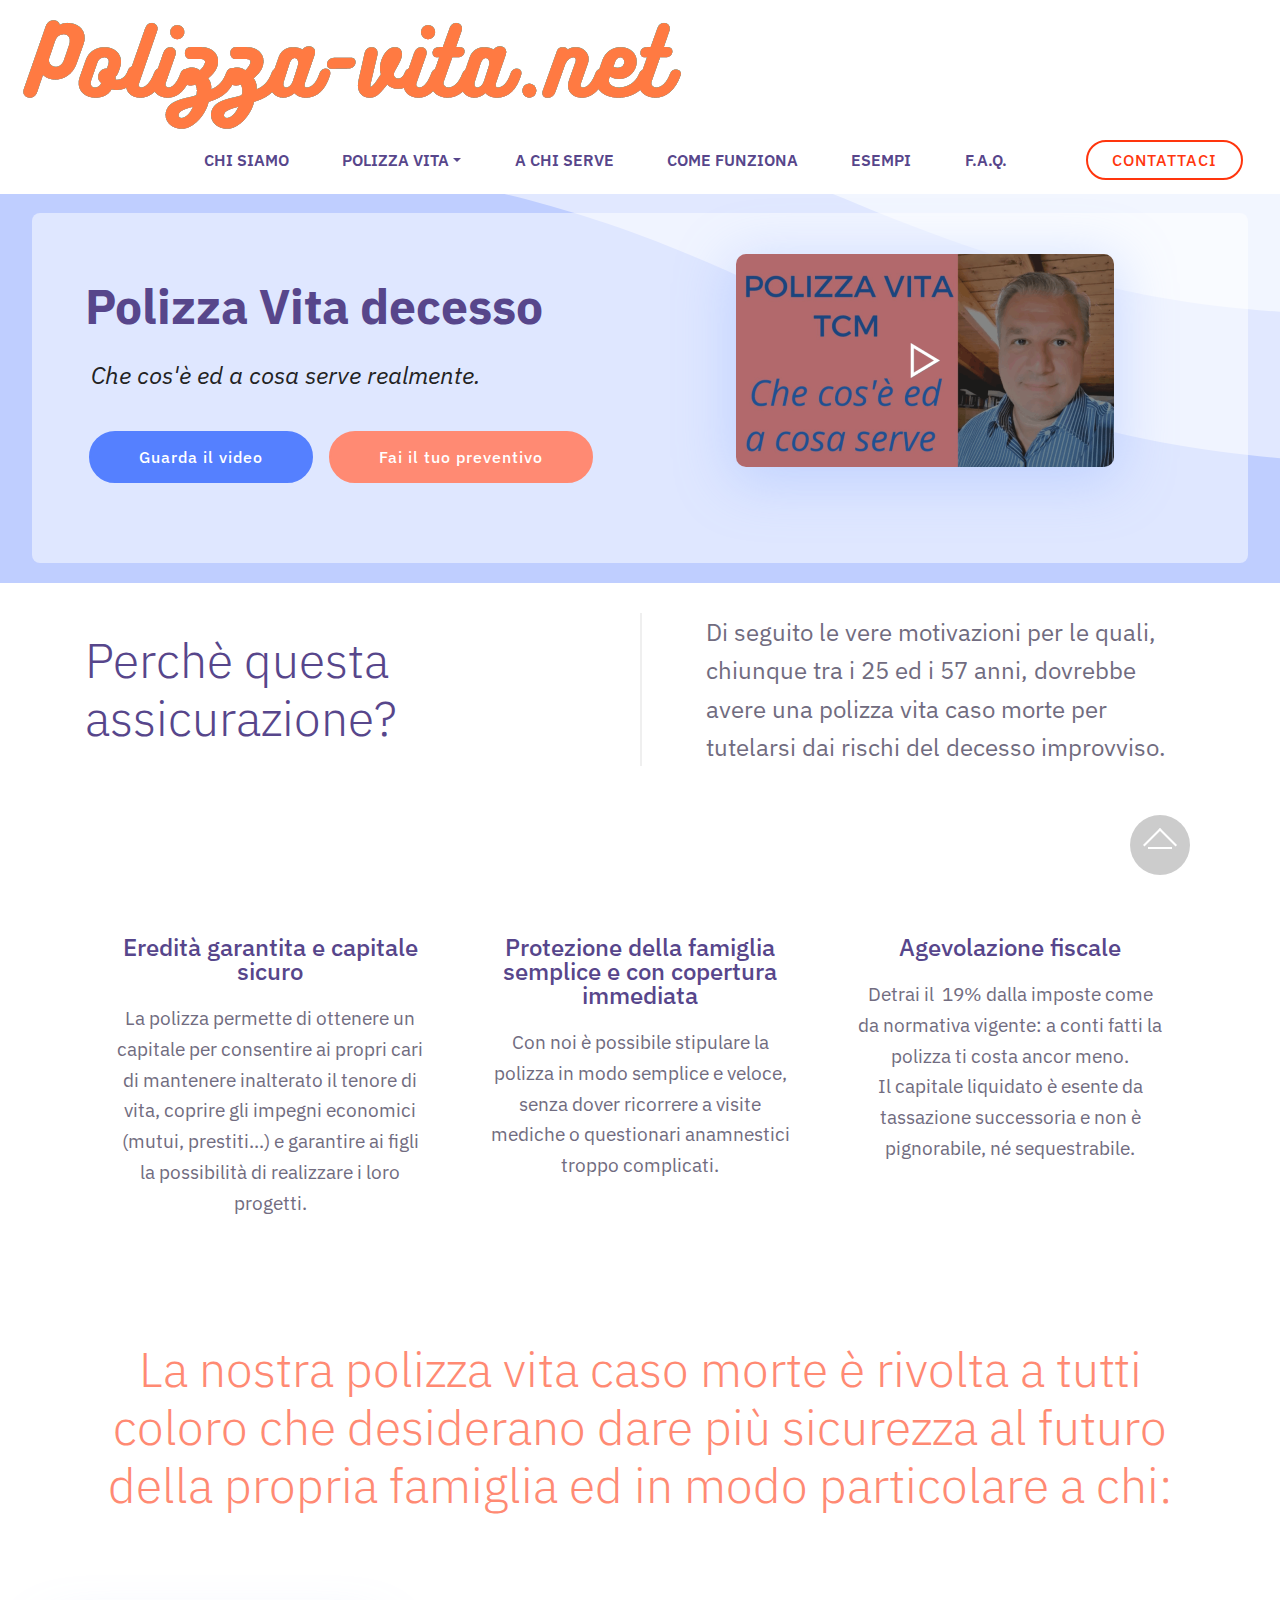
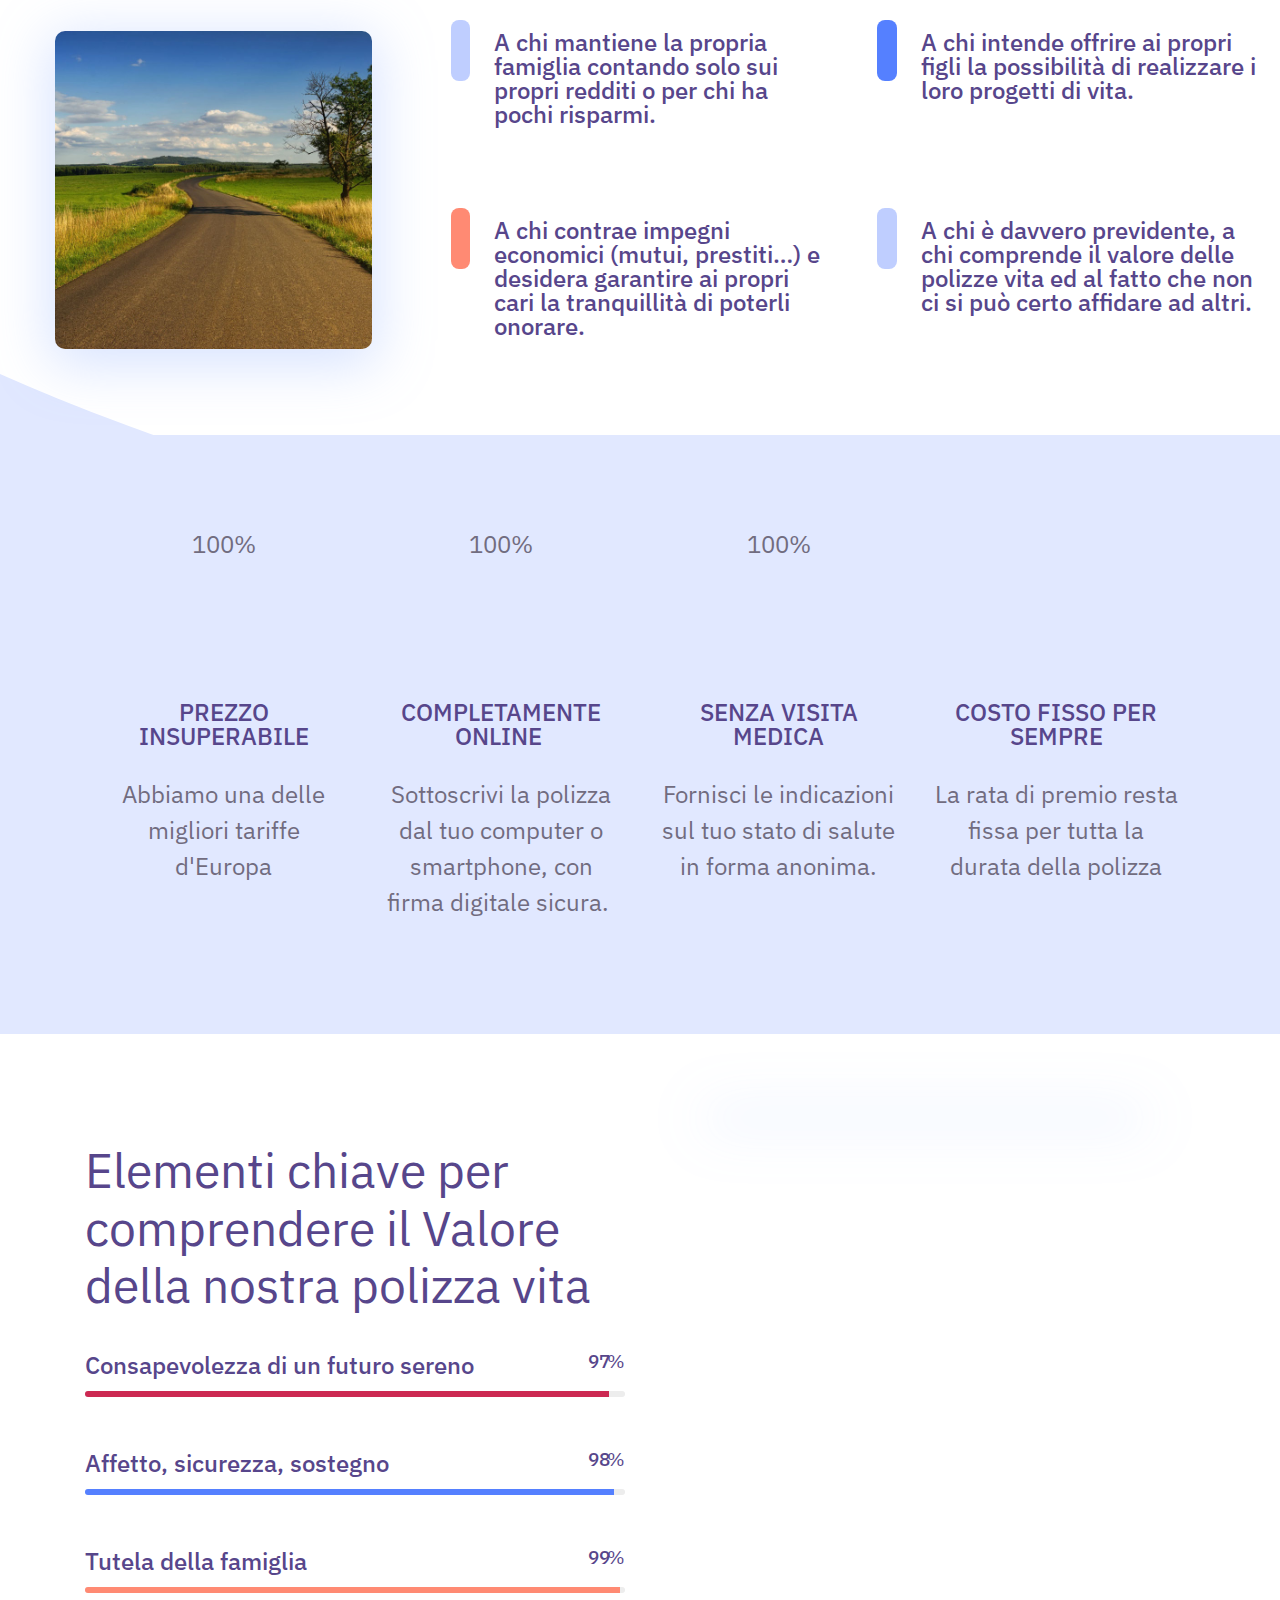
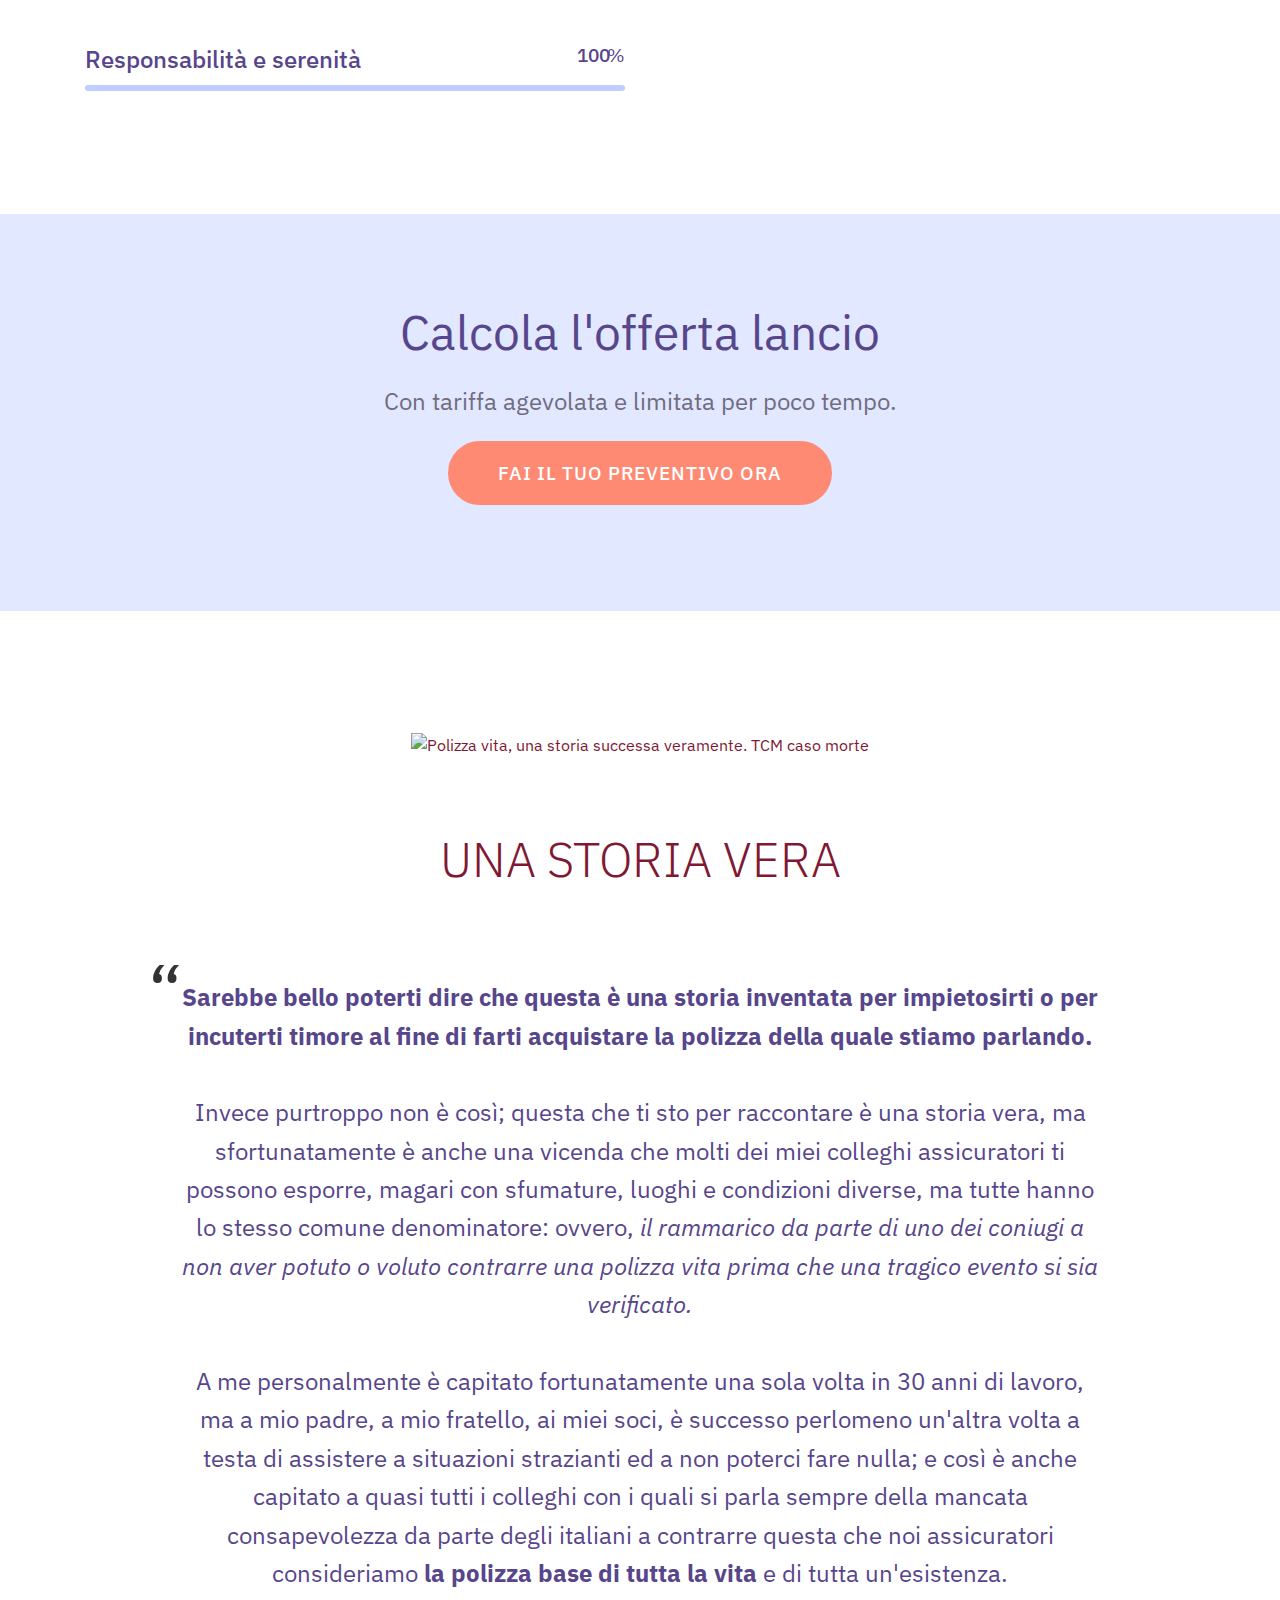
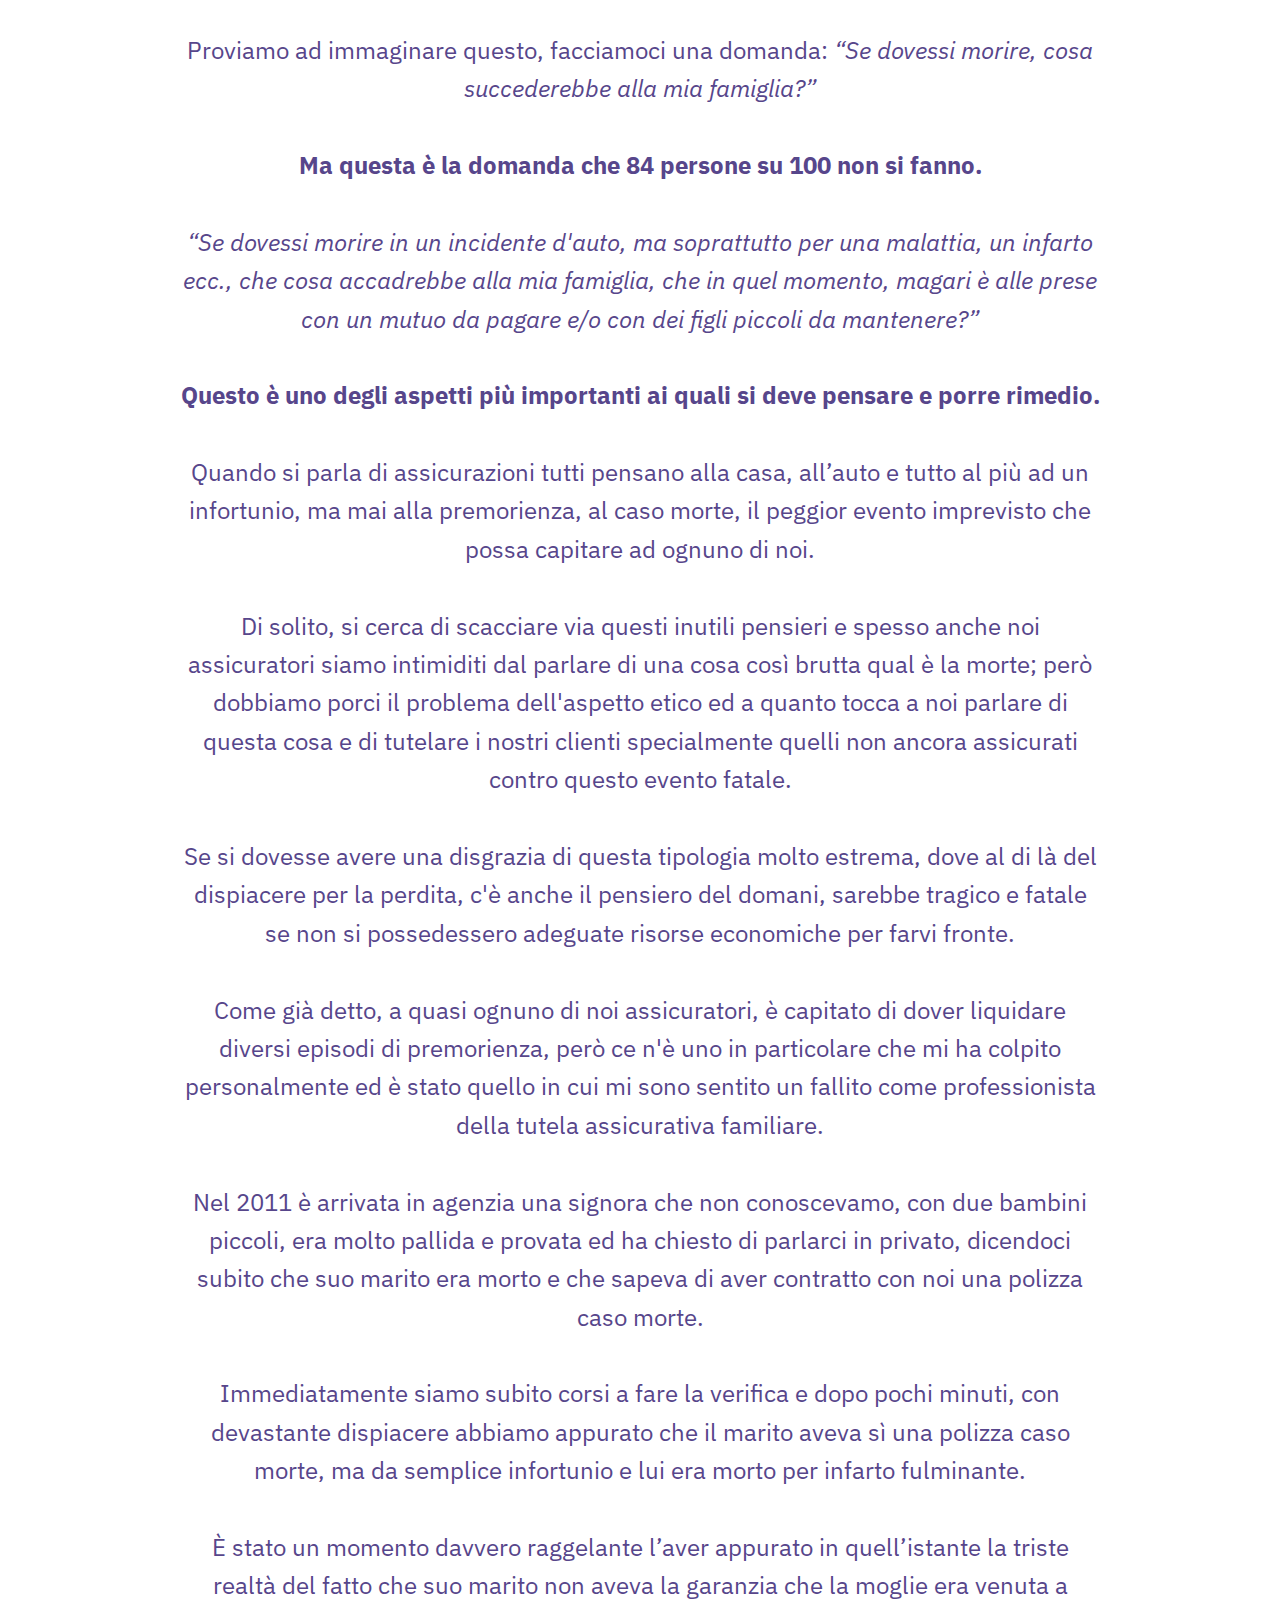
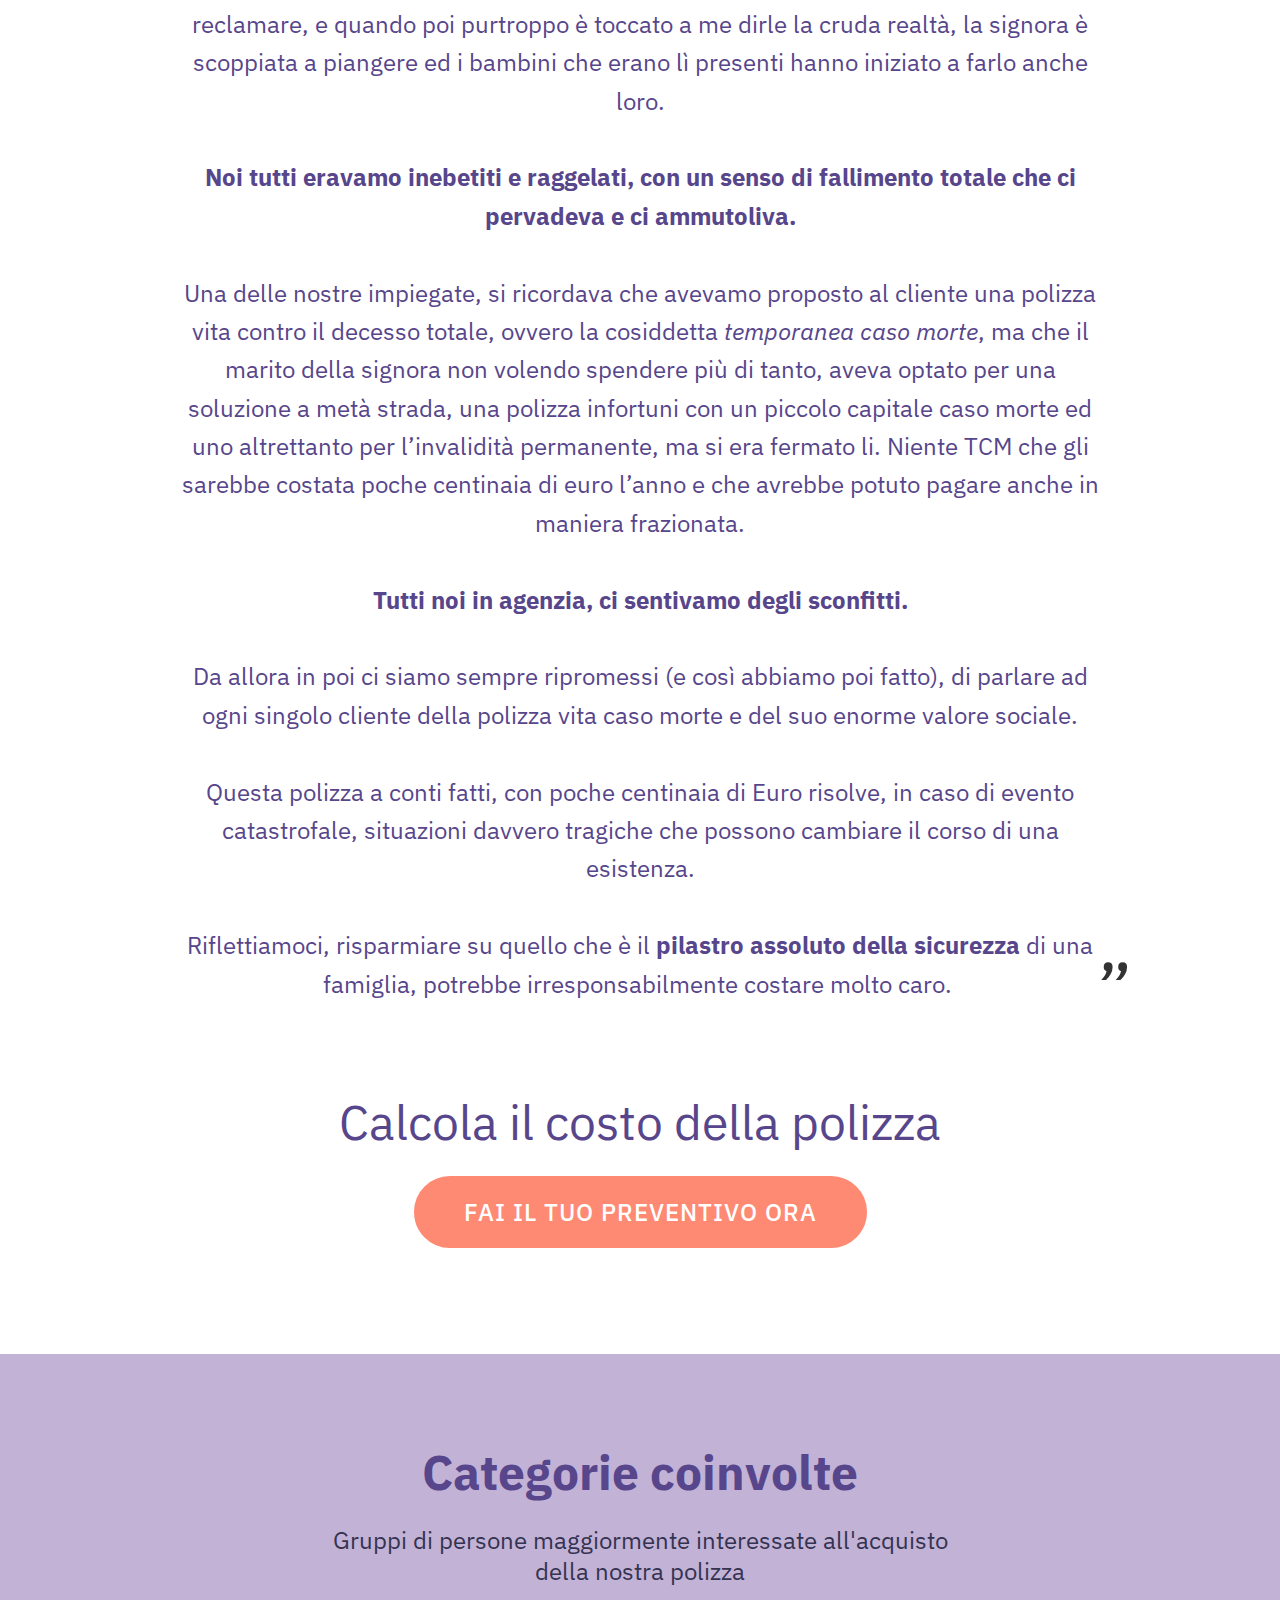
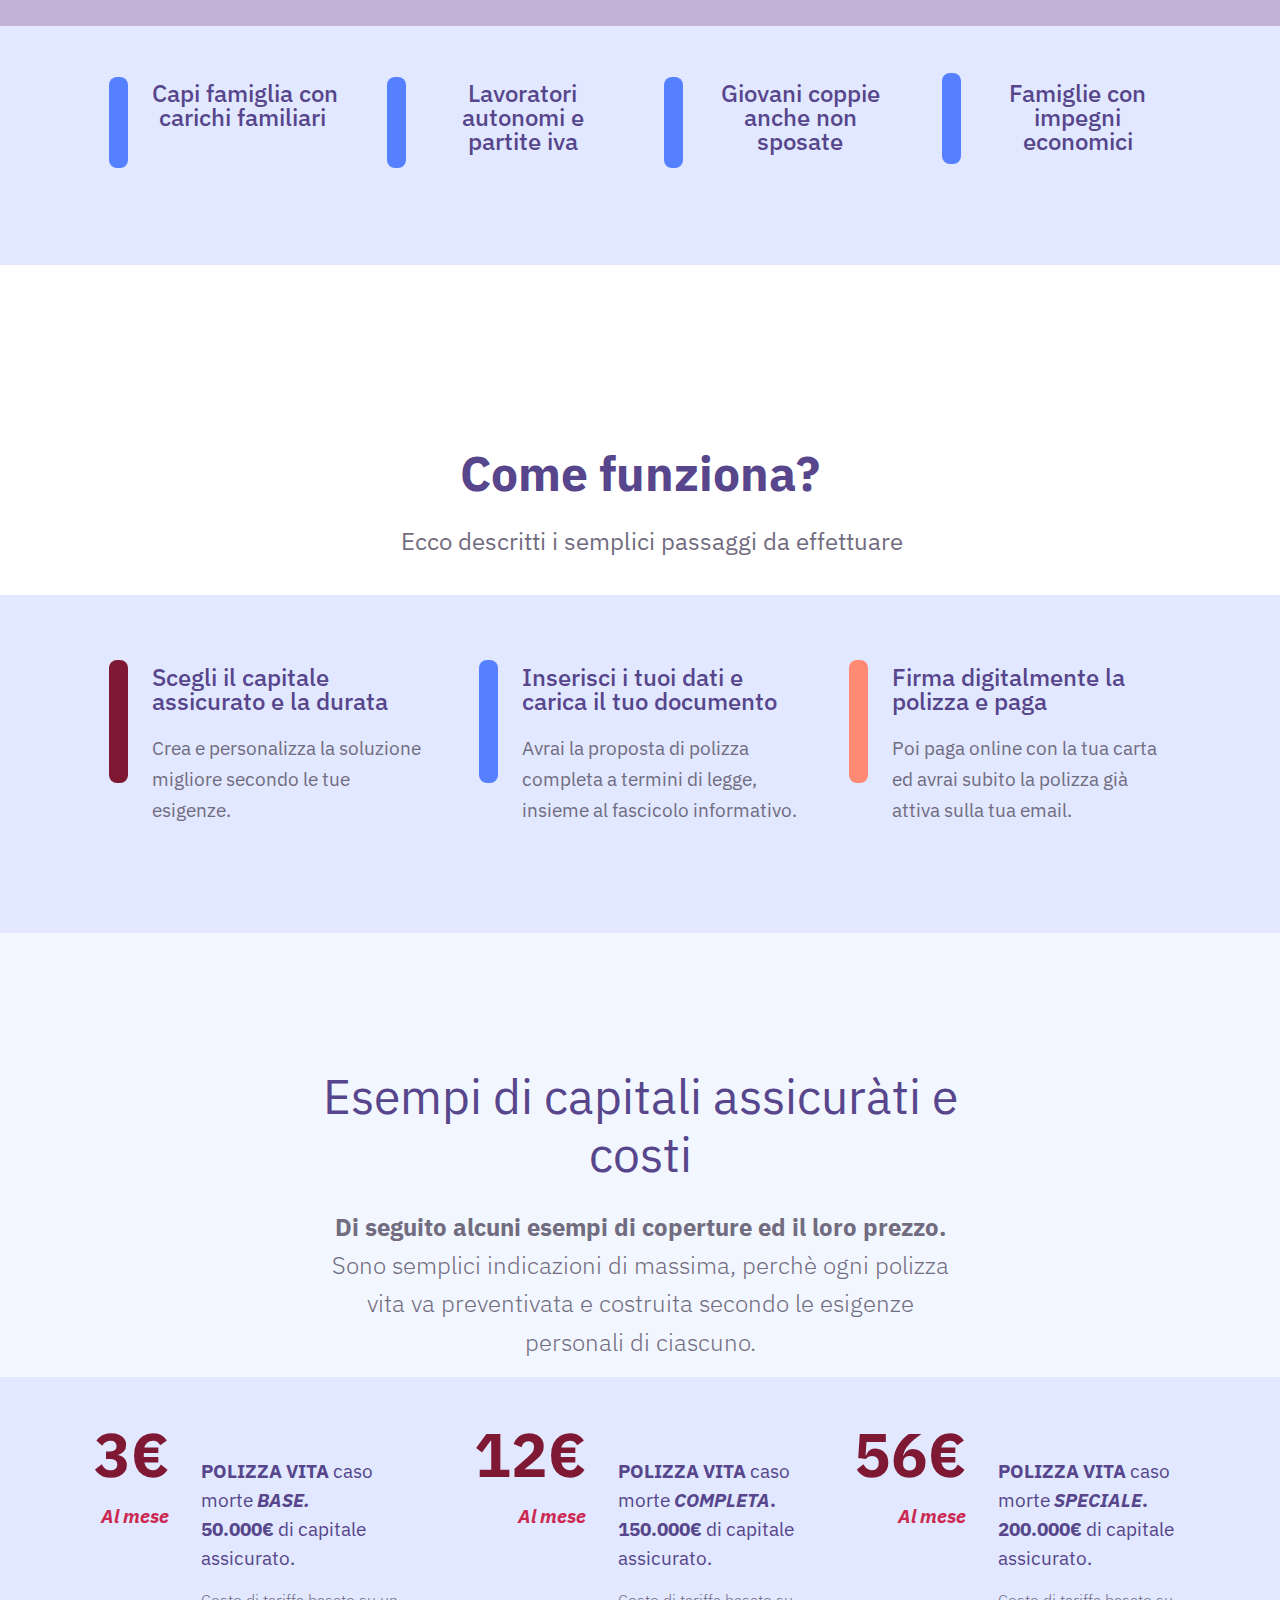
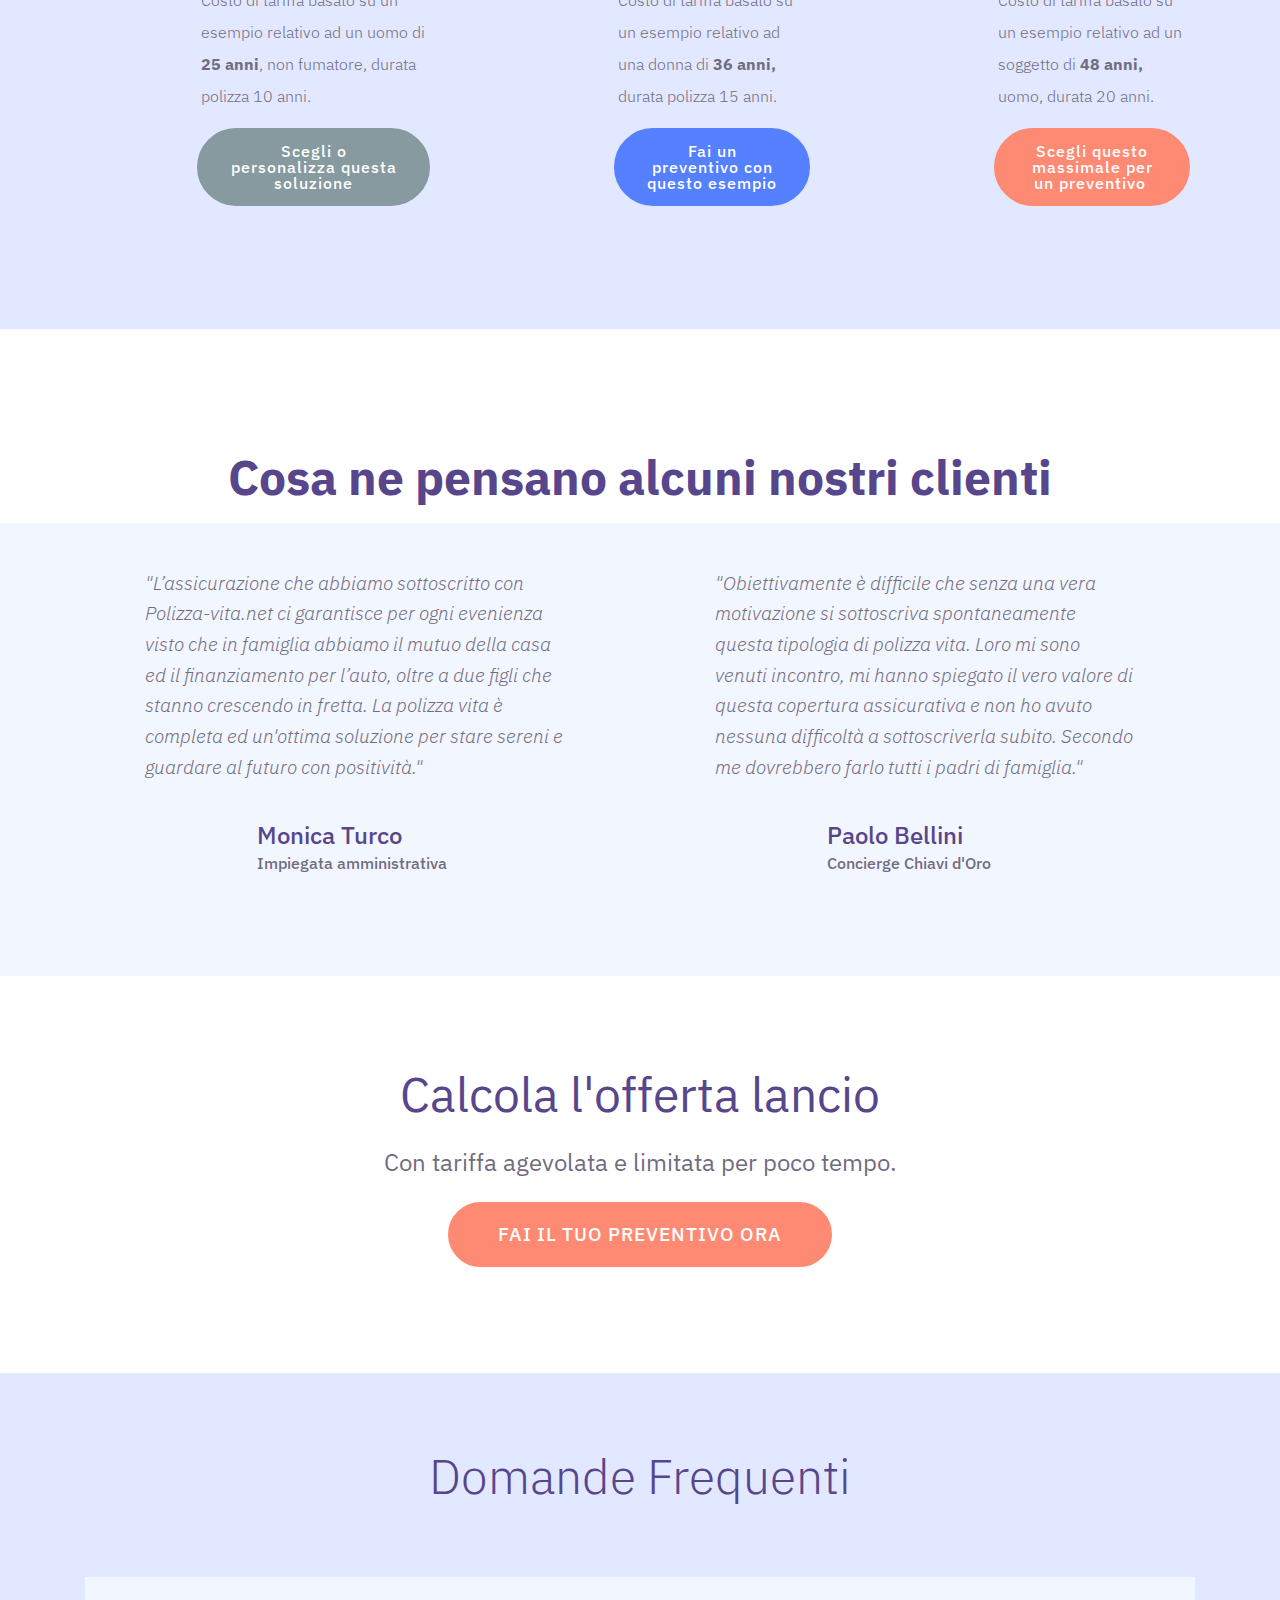
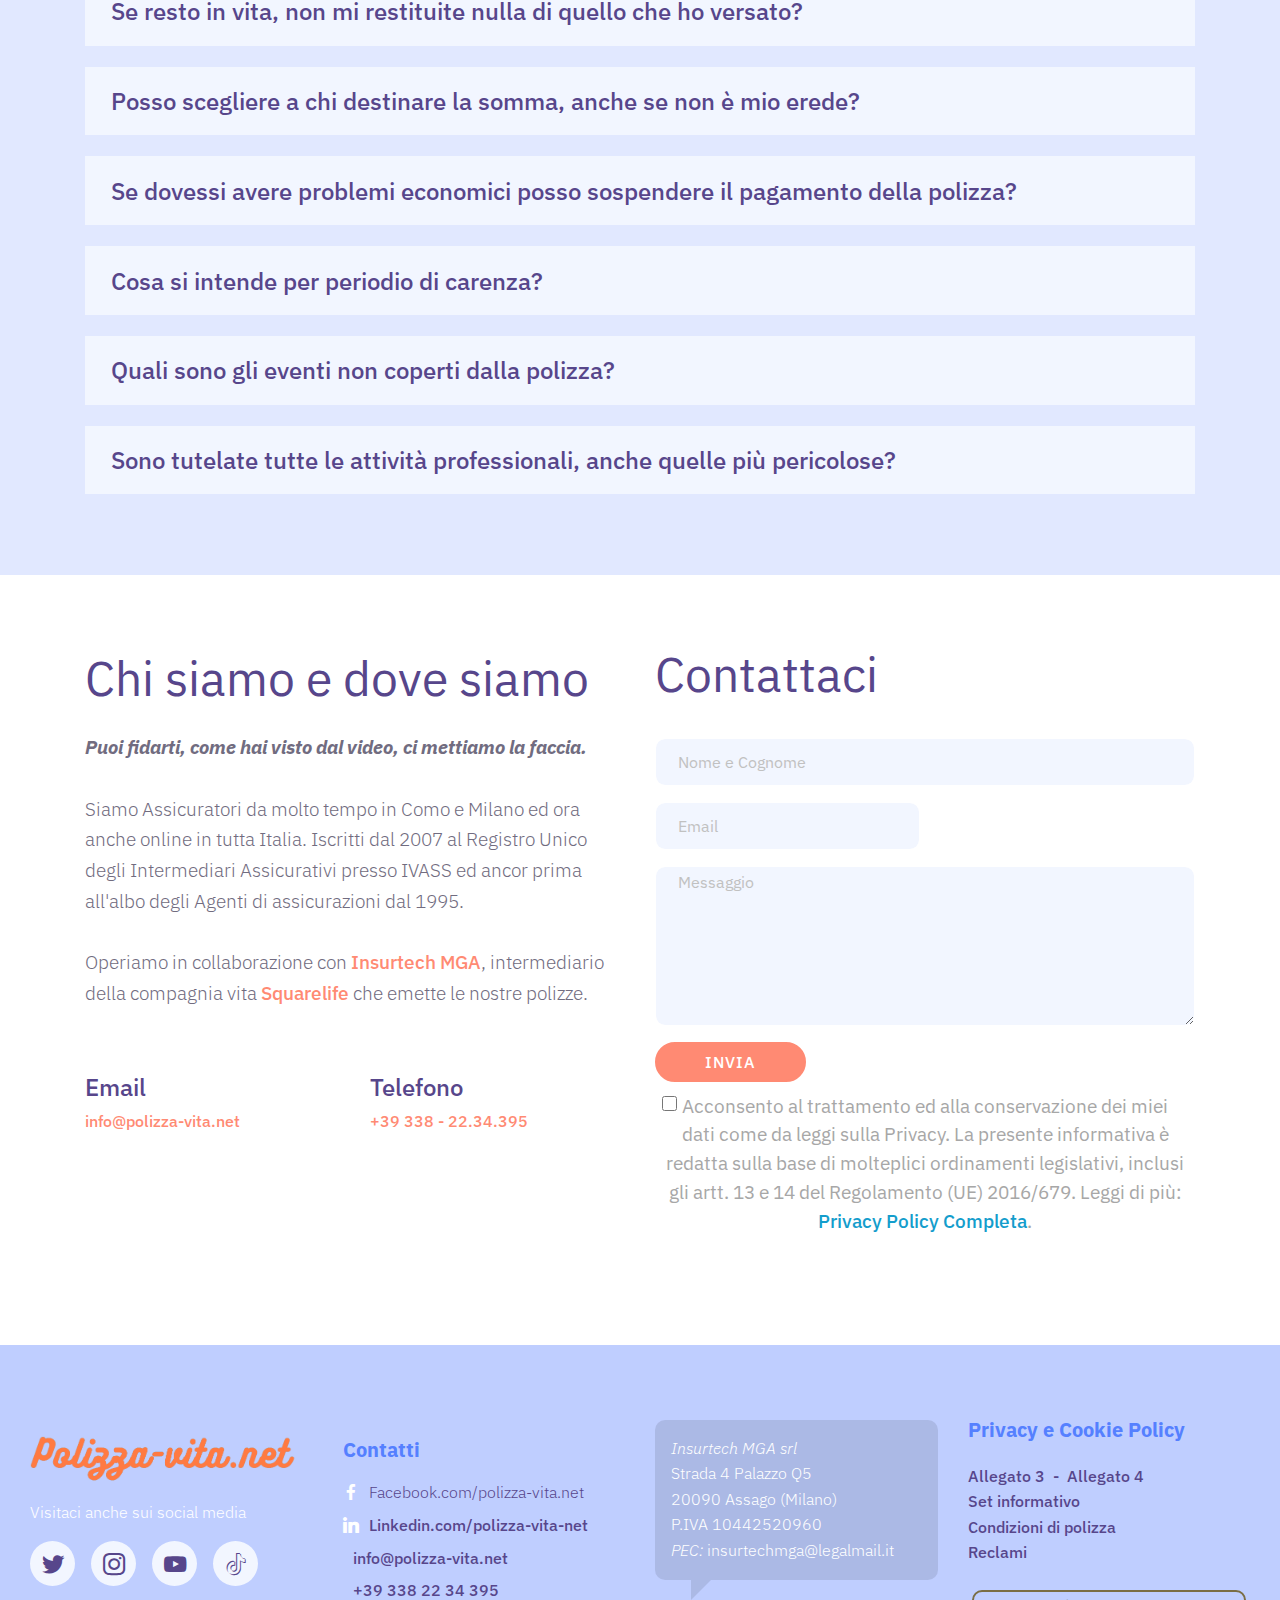
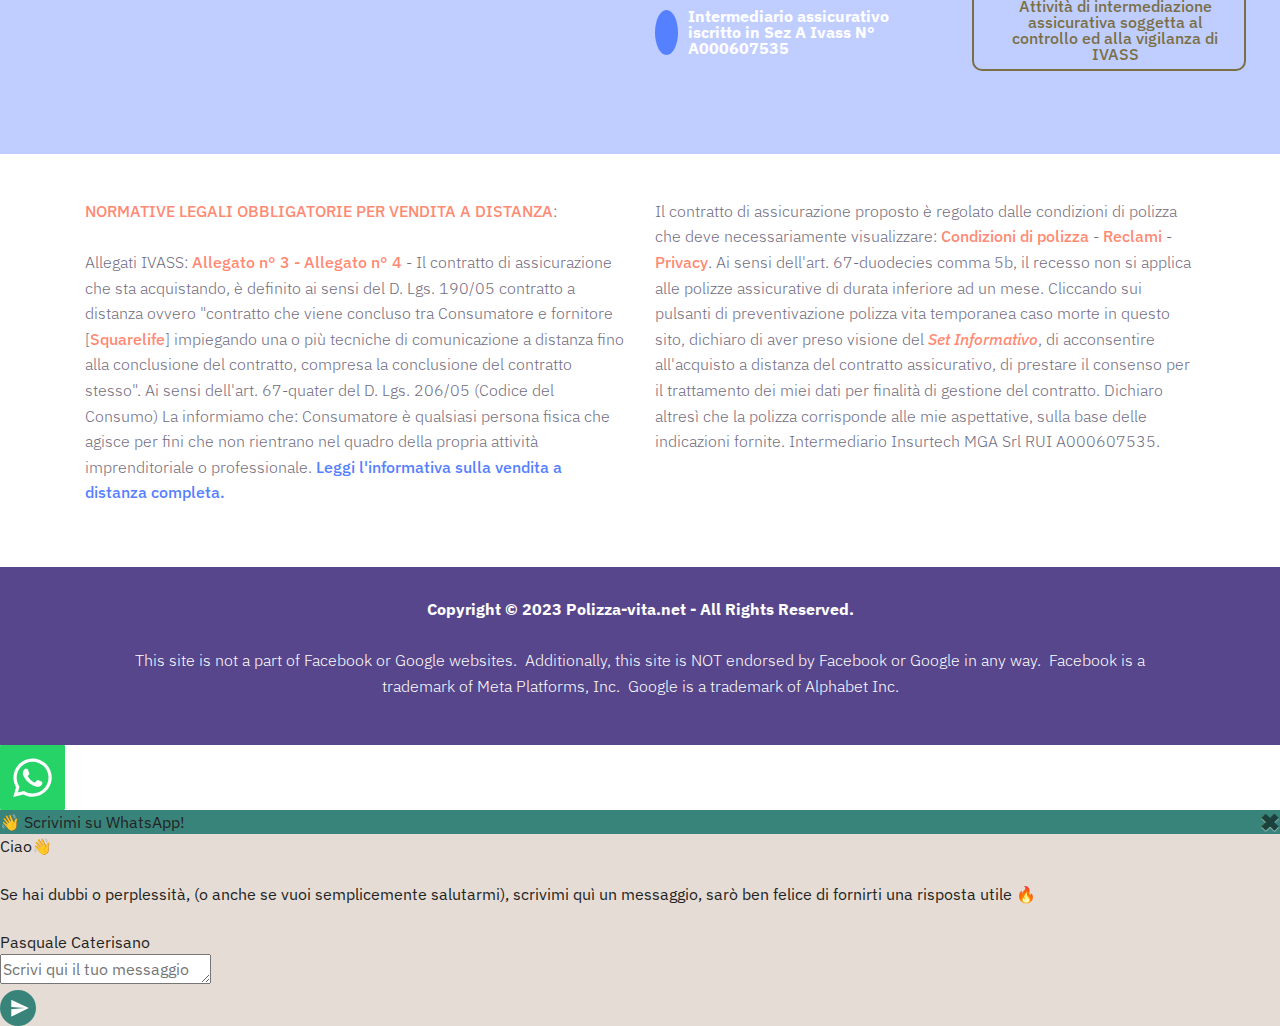
==== commit 1d432ceb: "create github pages" ====
--- a/index.html
+++ b/index.html
@@ -764,7 +764,7 @@
                 </div>
                 <div class="card-box">
                     <h4 class="card-title align-left mbr-regular mbr-fonts-style display-7"><strong>POLIZZA VITA </strong>caso morte<strong> <em>BASE.</em>&nbsp; &nbsp; &nbsp; &nbsp; &nbsp; &nbsp; &nbsp; &nbsp; &nbsp; </strong><strong>50.000€ </strong>di capitale assicurato.</h4>
-                    <p class="mbr-text mbr-fonts-style align-left display-4">Costo di tariffa basato su un esempio relativo ad un uomo di 25 anni, non fumatore, durata polizza 10 anni.&nbsp;</p>
+                    <p class="mbr-text mbr-fonts-style align-left display-4">Costo di tariffa basato su un esempio relativo ad un uomo di <strong>25 anni</strong>, non fumatore, durata polizza 10 anni.&nbsp;</p>
                     <div class="align-left mbr-section-btn"><a class="btn btn-md btn-warning display-4" href="https://caterisano.quoteandbuy.it/Prodotto/TCM" target="_blank">Scegli o personalizza questa soluzione</a></div>
                 </div>
             </div>
@@ -776,19 +776,19 @@
                 </div>
                 <div class="card-box">
                     <h4 class="card-title align-left mbr-regular mbr-fonts-style display-7"><strong>POLIZZA VITA </strong>caso morte<strong> </strong><strong><em>COMPLETA</em>.</strong><br><strong>150.000€</strong> di capitale assicurato.<br></h4>
-                    <p class="mbr-text mbr-fonts-style align-left display-4">Costo di tariffa basato su un esempio relativo ad una donna di 36 anni, durata polizza 15 anni.</p>
+                    <p class="mbr-text mbr-fonts-style align-left display-4">Costo di tariffa basato su un esempio relativo ad una donna di <strong>36 anni,</strong> durata polizza 15 anni.</p>
                     <div class="align-left mbr-section-btn"><a class="btn btn-md btn-secondary display-4" href="https://caterisano.quoteandbuy.it/Prodotto/TCM" target="_blank">Fai un preventivo con questo esempio</a></div>
                 </div>
             </div>
 
             <div class="card col-12 col-md-8 col-lg-4">
                 <div class="card-img">
-                    <h4 class="price align-right mbr-fonts-style display-1"><strong>47€</strong></h4>
+                    <h4 class="price align-right mbr-fonts-style display-1"><strong>56€</strong></h4>
                     <p class="price-text mbr-fonts-style pt-2 align-right display-7"><strong><em>Al mese</em></strong></p>
                 </div>
                 <div class="card-box">
                     <h4 class="card-title align-left mbr-regular mbr-fonts-style display-7"><strong>POLIZZA VITA </strong>caso morte<strong> <em>SPECIALE</em>.</strong><br><strong>200.000€ </strong>di capitale assicurato.</h4>
-                    <p class="mbr-text mbr-fonts-style align-left display-4">Costo di tariffa basato su un esempio relativo ad un soggetto di 48 anni, uomo, fumatore, durata 20 anni.</p>
+                    <p class="mbr-text mbr-fonts-style align-left display-4">Costo di tariffa basato su un esempio relativo ad un soggetto di <strong>48 anni,</strong> uomo, durata 20 anni.</p>
                     <div class="align-left mbr-section-btn"><a class="btn btn-md btn-primary display-4" href="https://caterisano.quoteandbuy.it/Prodotto/TCM" target="_blank">Scegli questo massimale per un preventivo&nbsp;</a></div>
                 </div>
             </div>
@@ -1054,7 +1054,7 @@
 
             <div class="col-lg-6 my-auto pb-4 mbr-form" data-form-type="formoid">
                 <!---Formbuilder Form--->
-                <form action="https://mobirise.eu/" method="POST" class="mbr-form form-with-styler" data-form-title="Form Name"><input type="hidden" name="email" data-form-email="true" value="LIhlfzm7PPBW4JZuskU51A0N4YhqG4FbCe1K+EJpOxnENowF1JxXUU97K3ihB9VApDQ8Ih96fOC+b1yBpVGOepOPAHqAkACH7su15lBtH+iPo/apdKbhMHa/y2KkRJyW.CRyQ/7IYvDszS26cWD7oqIrnoW8SUXDRSz6H9o4x2Nz3kas86Ln3XoL7OqJmIt0KXBH+rKLOgykbOTFdg5VbCuePUcLIbVb1nQy5Ct7BeX05cbofSr040hh9cQtibDDr">
+                <form action="https://mobirise.eu/" method="POST" class="mbr-form form-with-styler" data-form-title="Form Name"><input type="hidden" name="email" data-form-email="true" value="ujTnYYNOUSX0RV84c+dW40tFLg2abLwbgt1JLeIJpxXNgS55rTj/6sA2qgIF7ZZAit0iUToLWURQMLrvO8dRR3xumMqtmZq5/iQRwjhudDb6pjqG16MDZGjrRcjLvyIW.EHDWfjdOlMvuossz7mwXA51fbLVUos+KdrM4nqtaRK2kw1fx5okTZp3hX+DdxoLLECFTlobSeVr0pAfmnVkzsHcqerEmX3RICLp6LvZCfYGSDc4T8UsUZlD5lhqVoUIC">
                     <div class="form-row">
                         <div hidden="hidden" data-form-alert="" class="alert alert-success col-12">Grazie per averci inviato il tuo messaggio. Ti contattiamo a breve.</div>
                         <div hidden="hidden" data-form-alert-danger="" class="alert alert-danger col-12">Oops...! some problem!</div>
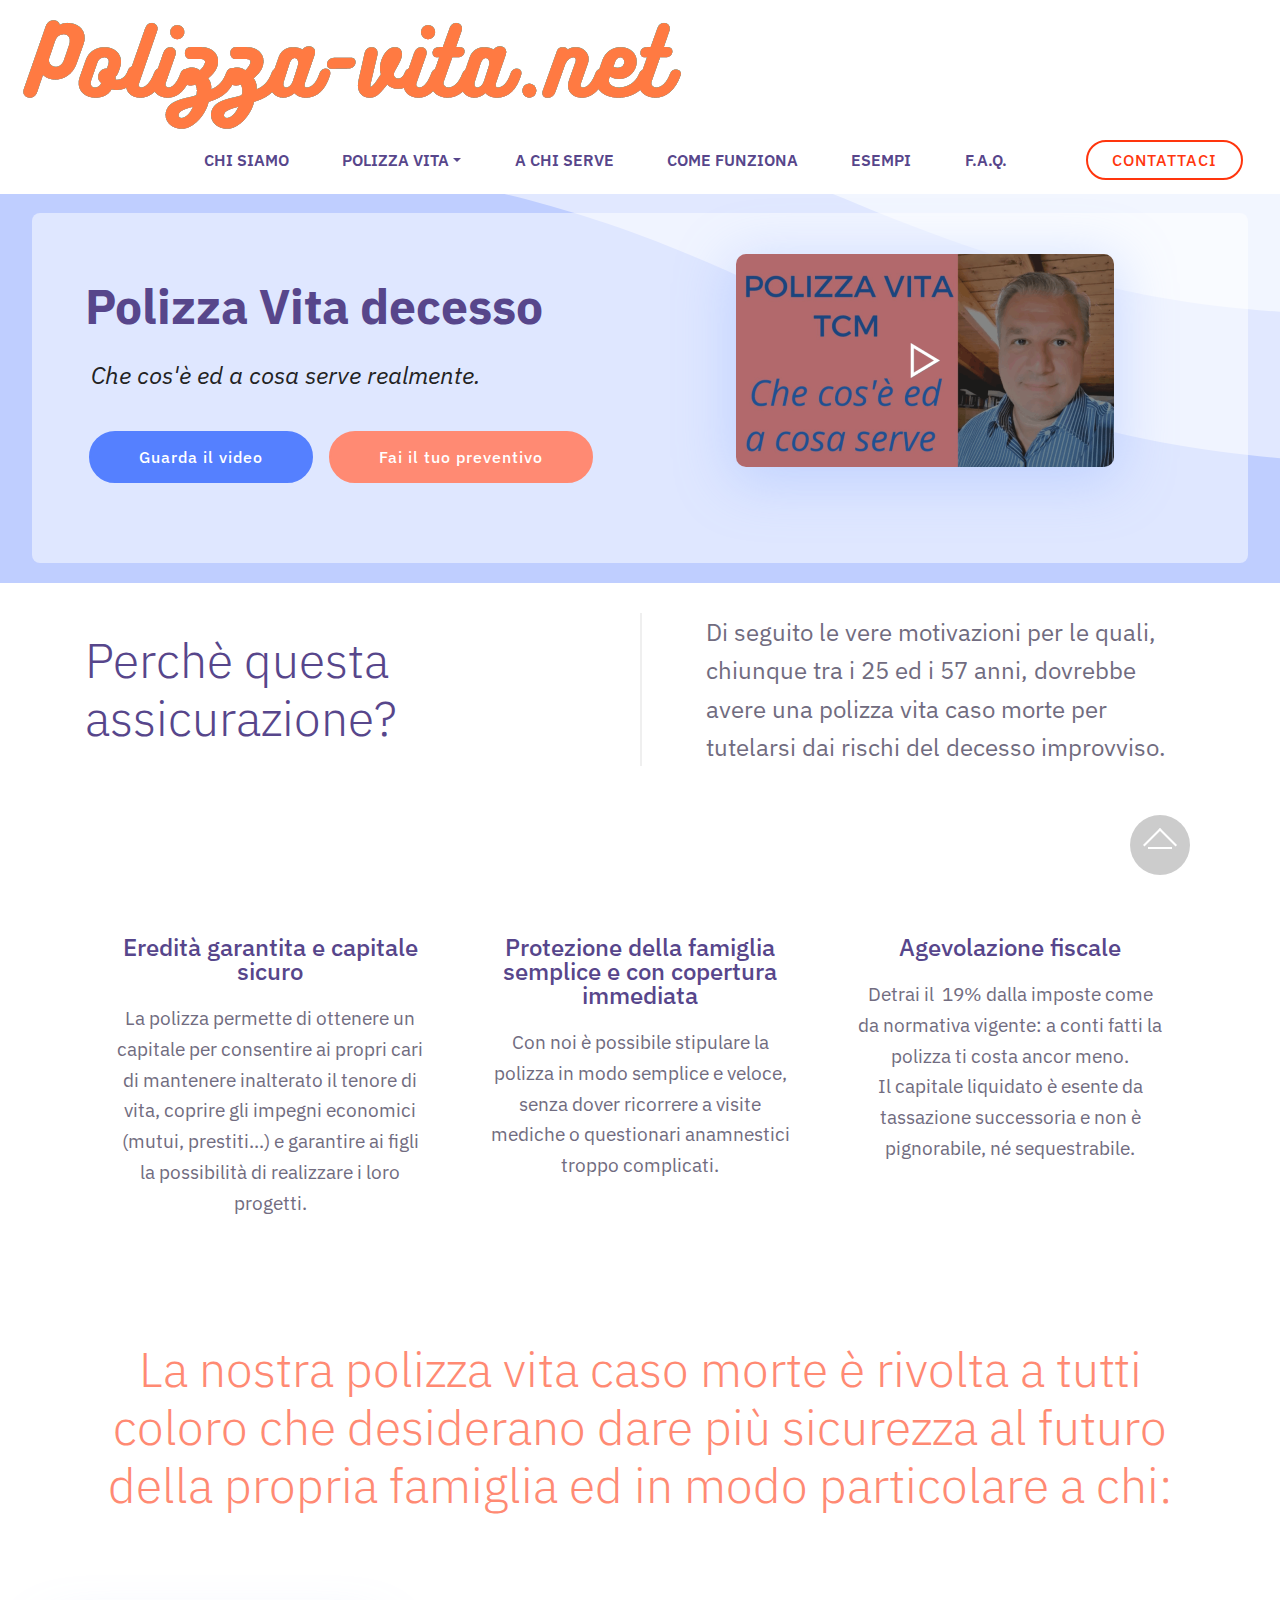
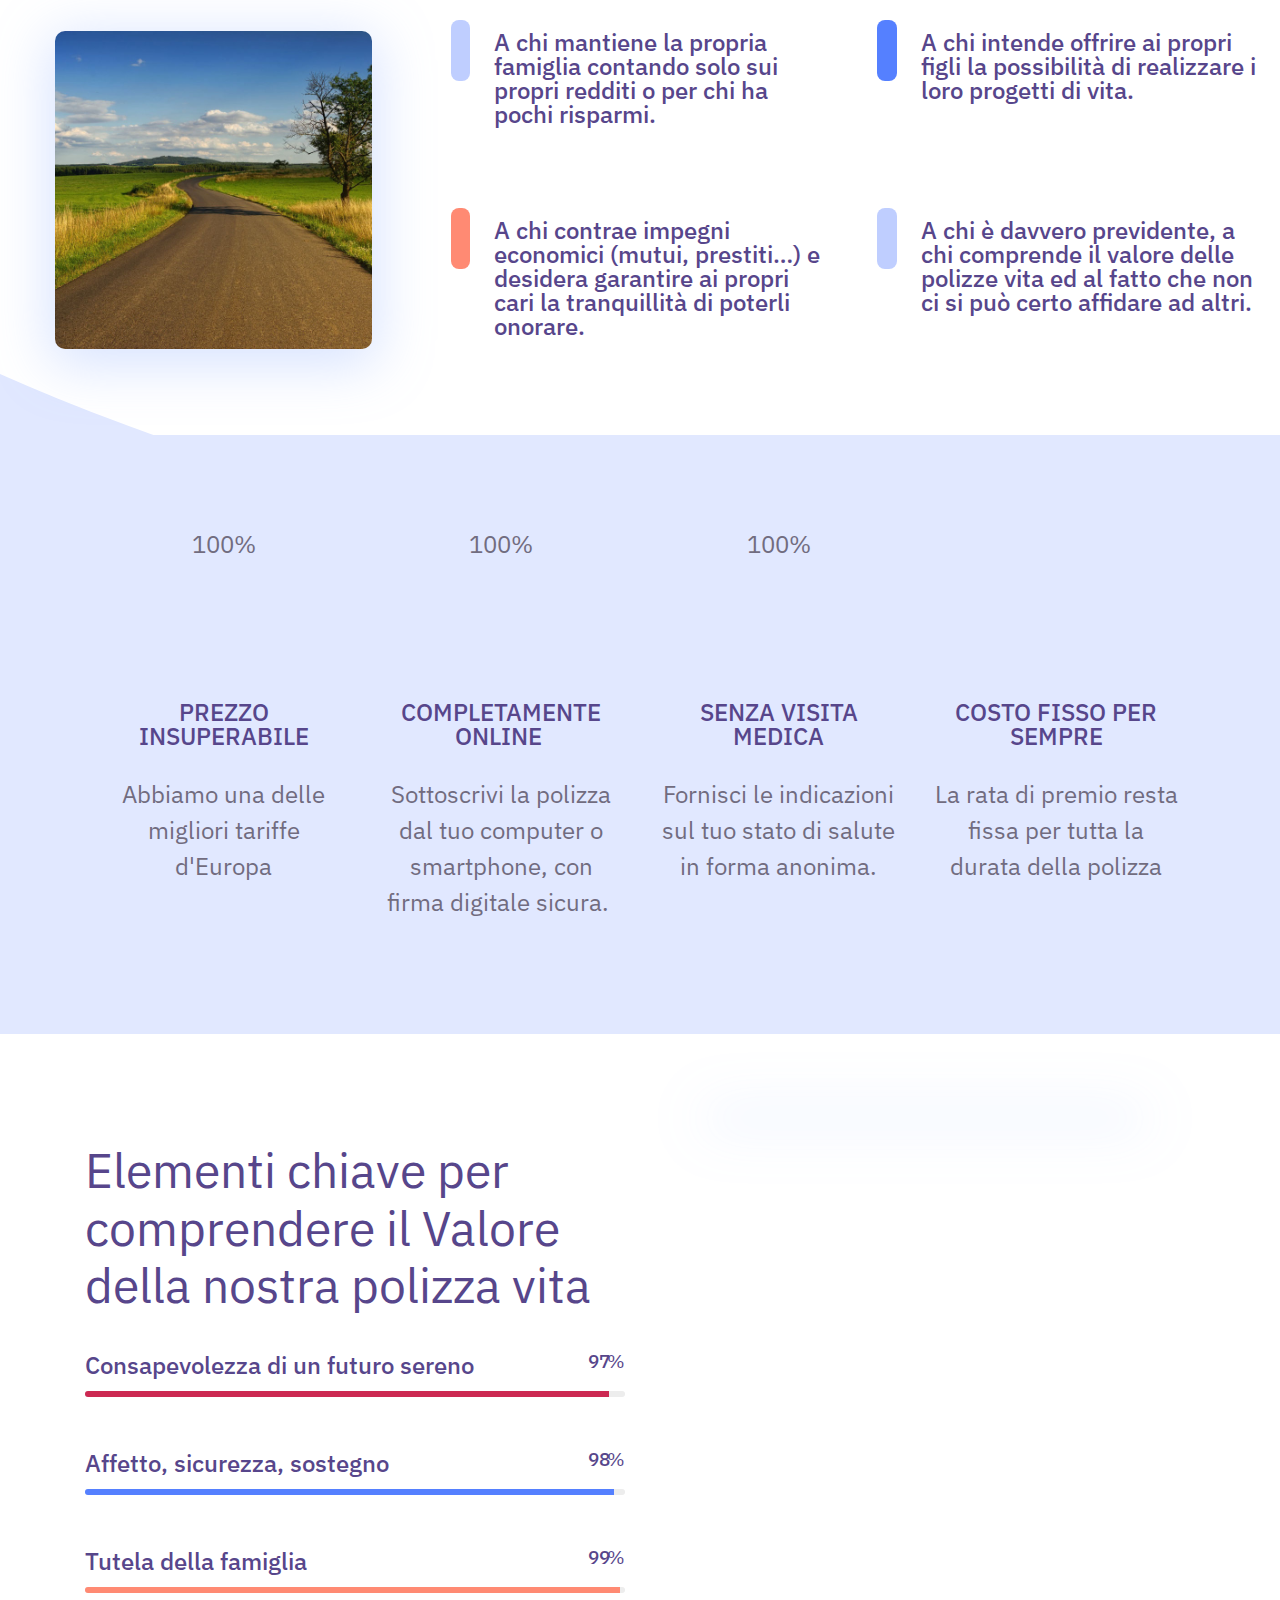
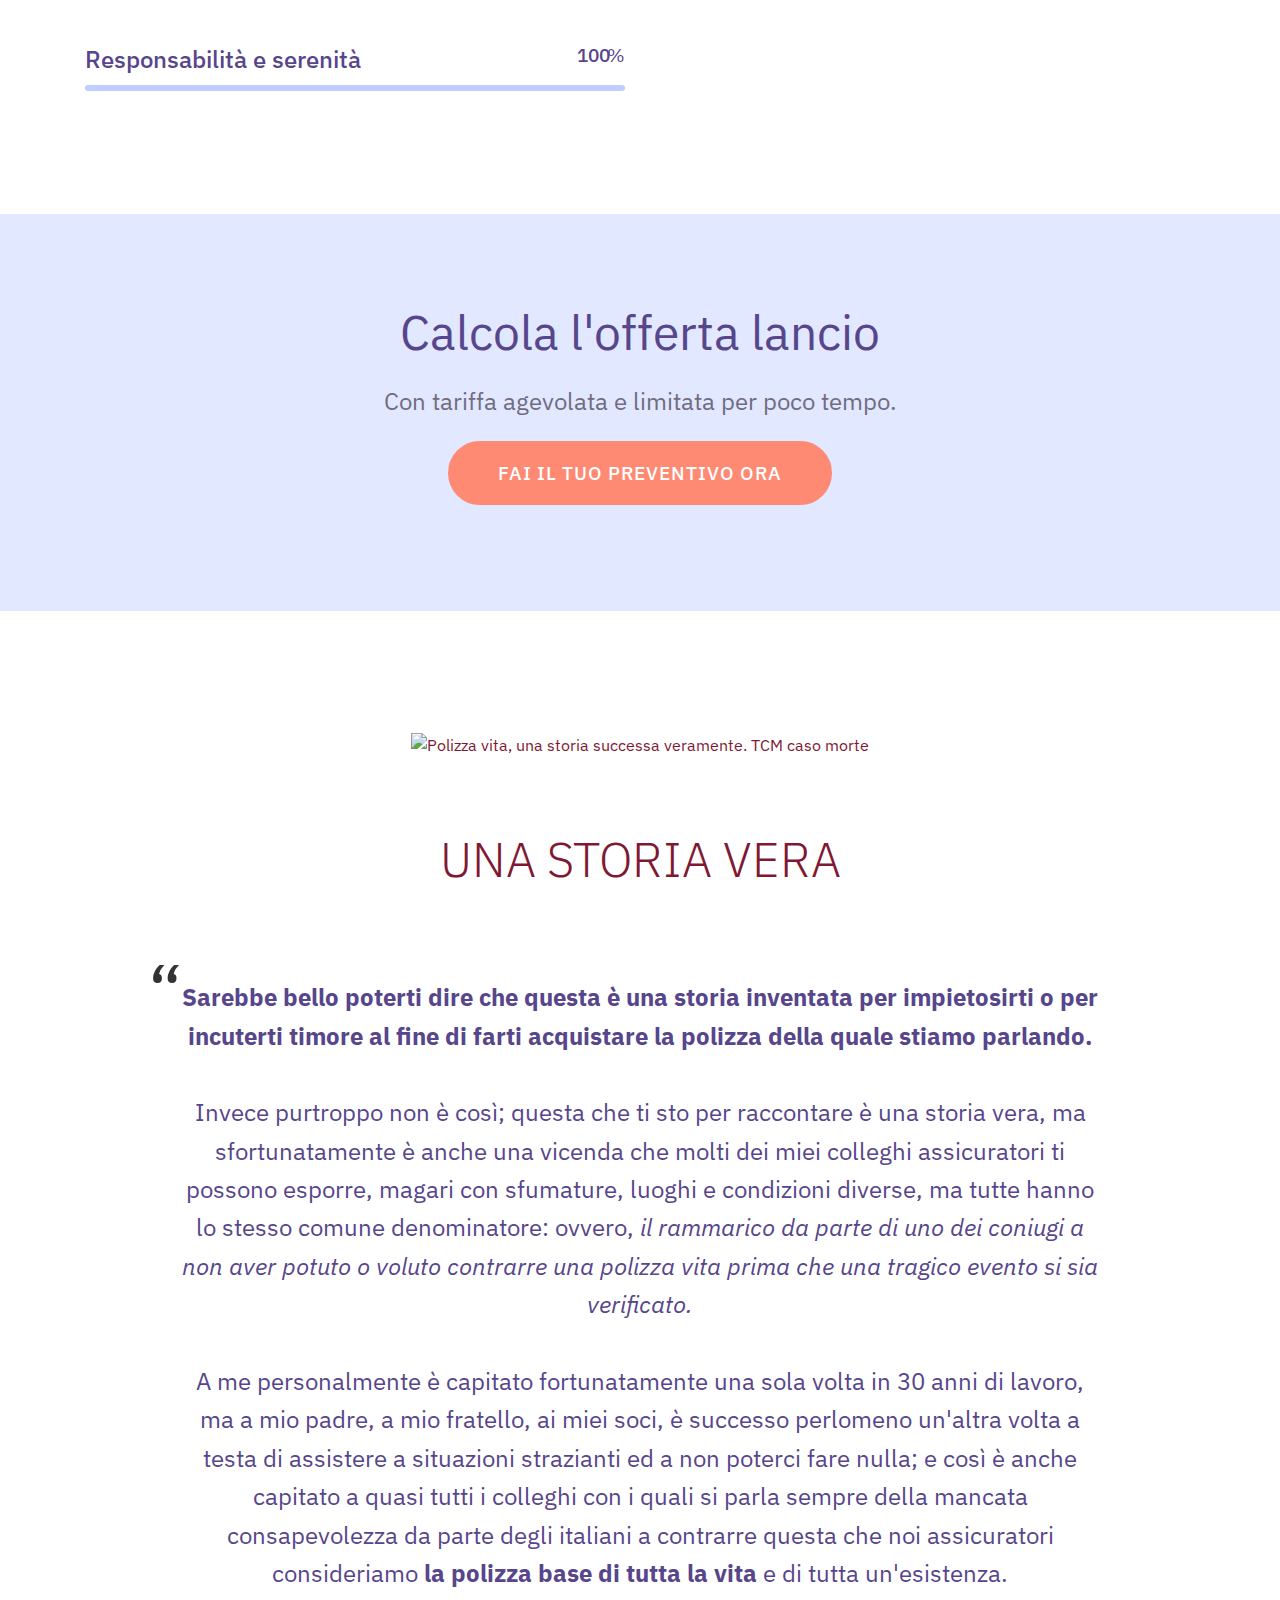
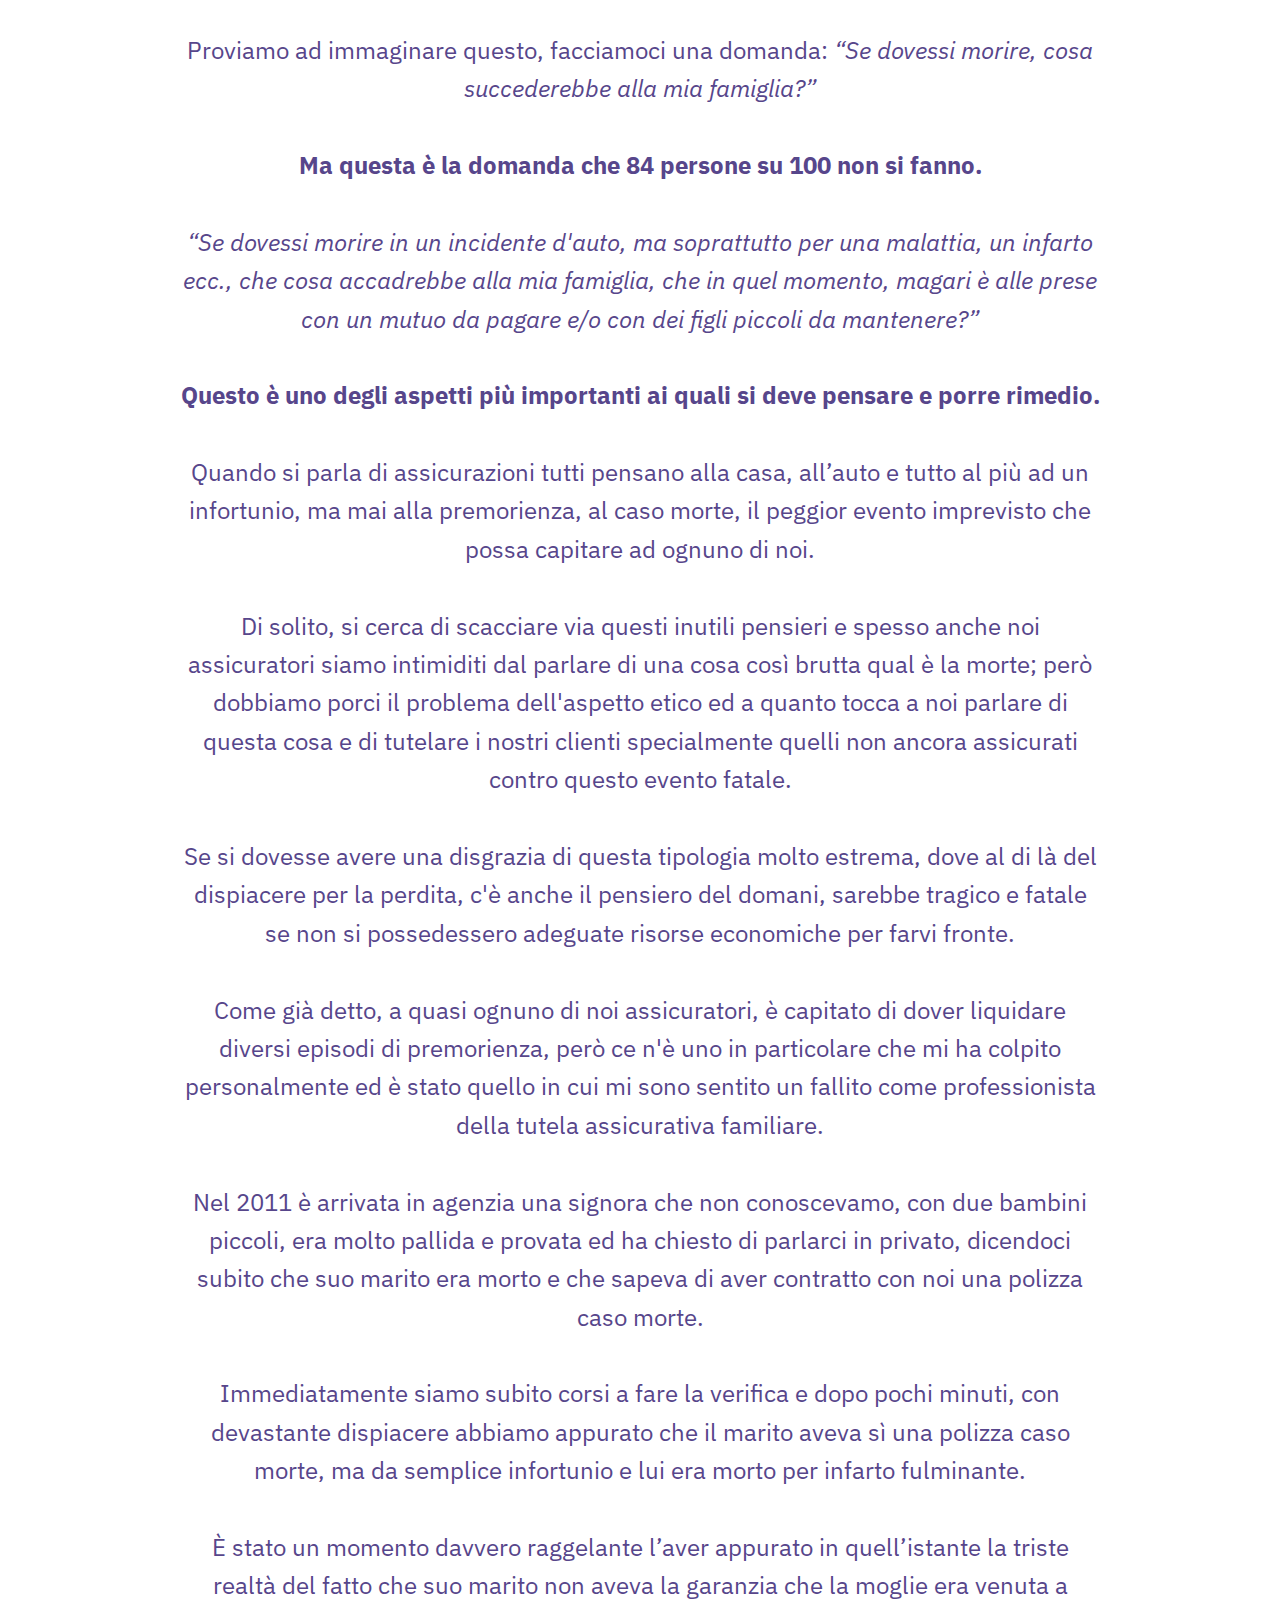
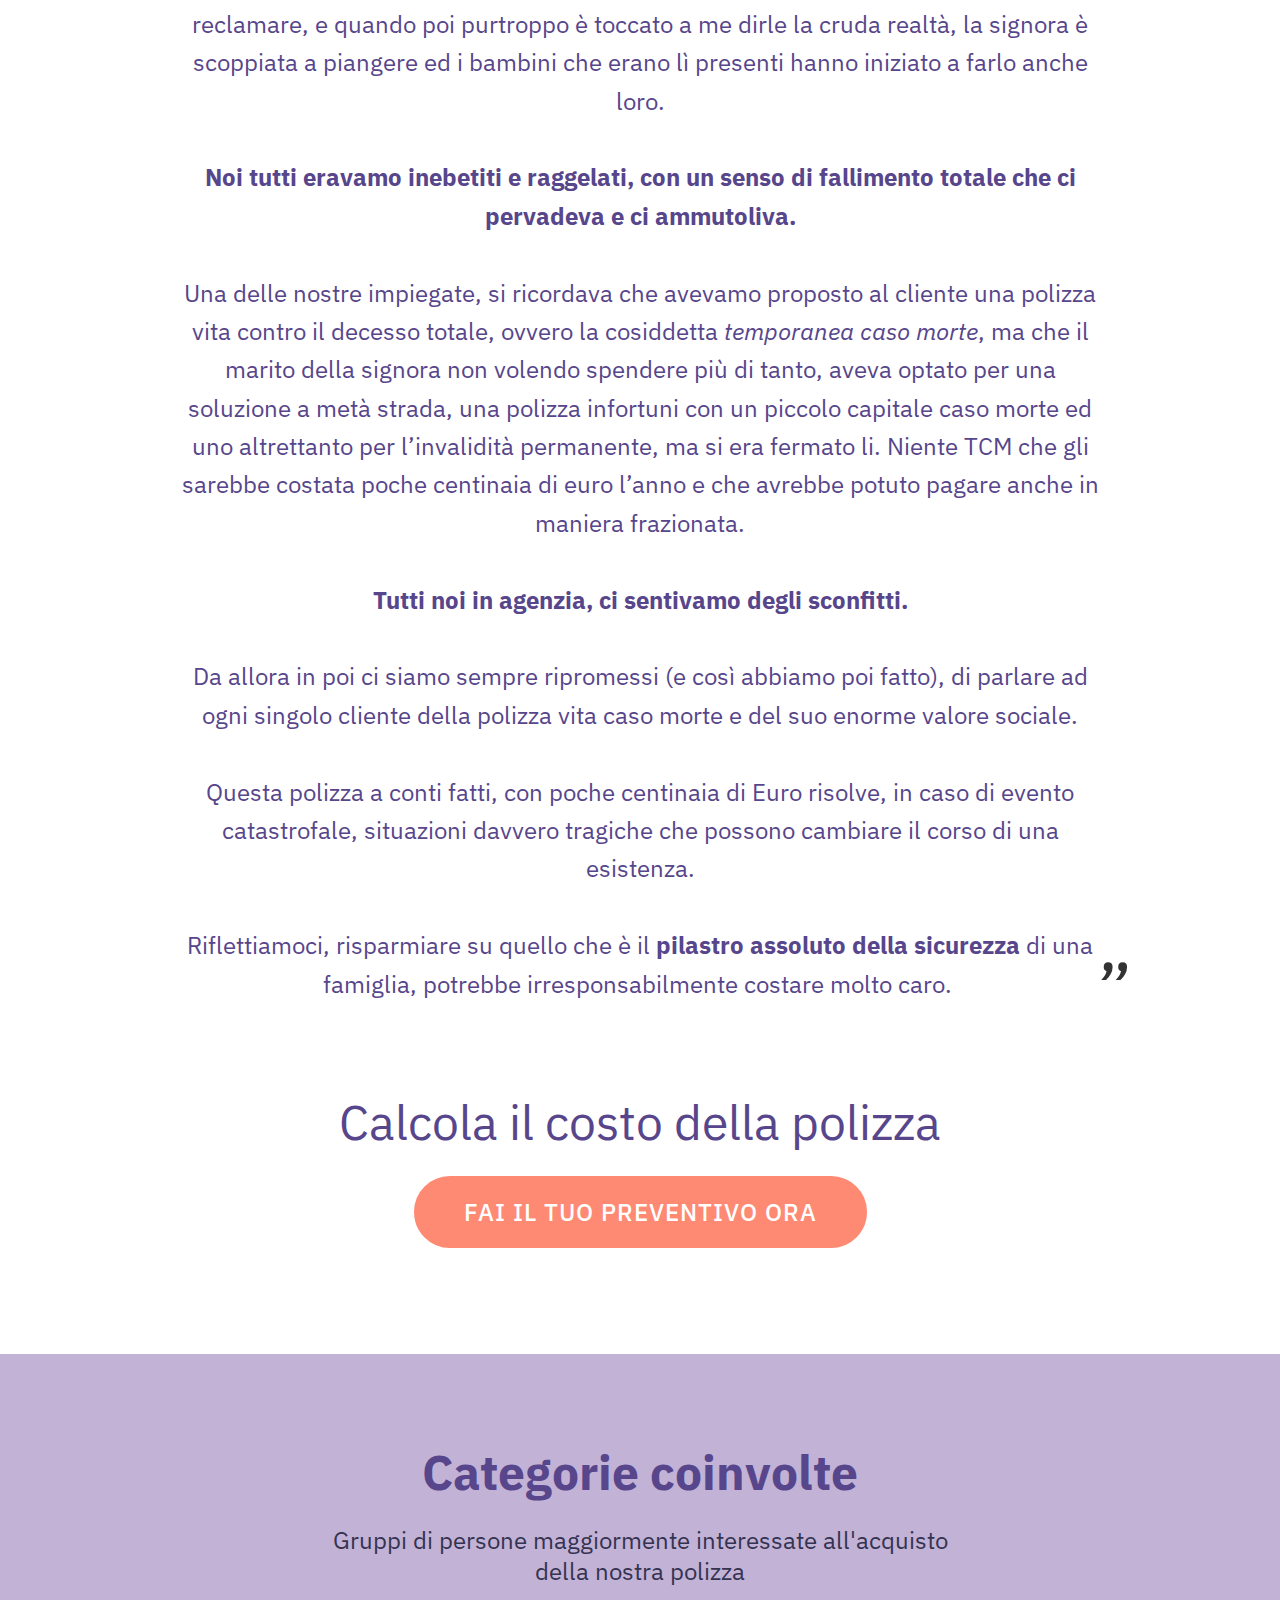
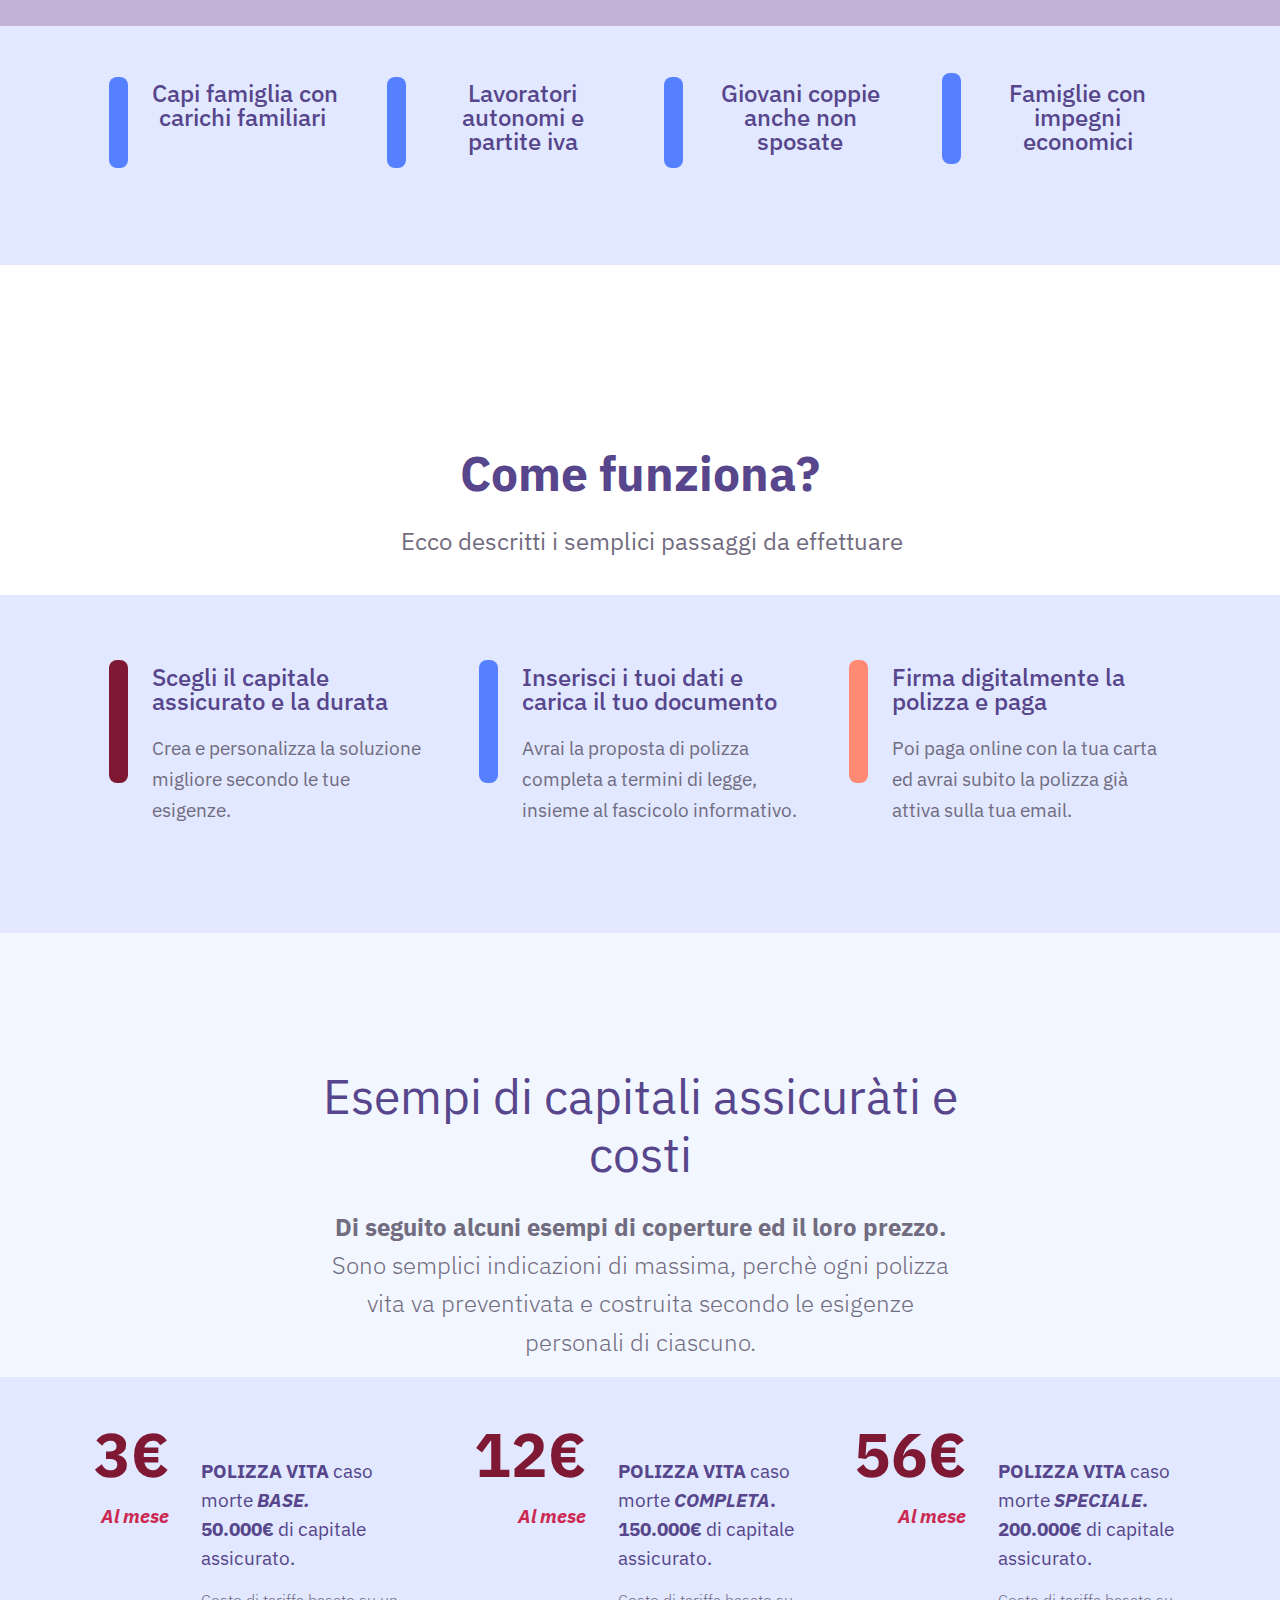
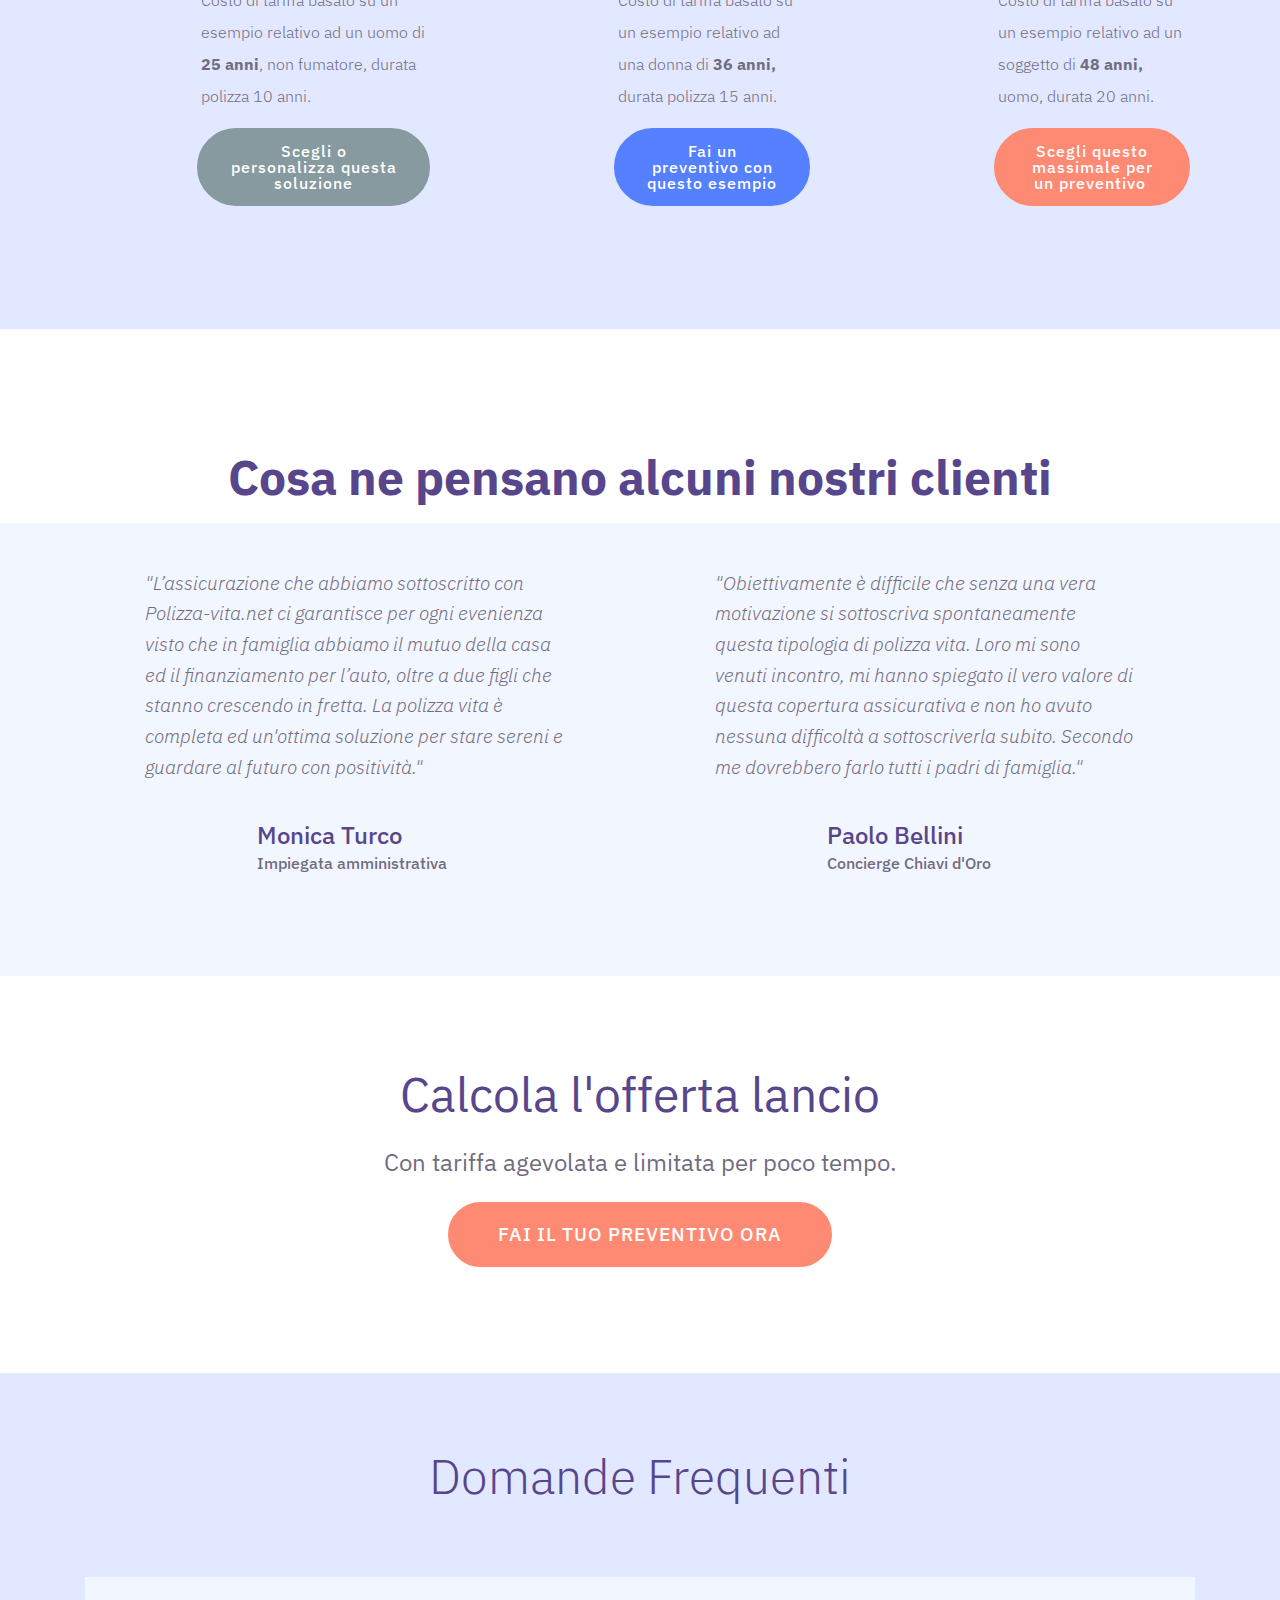
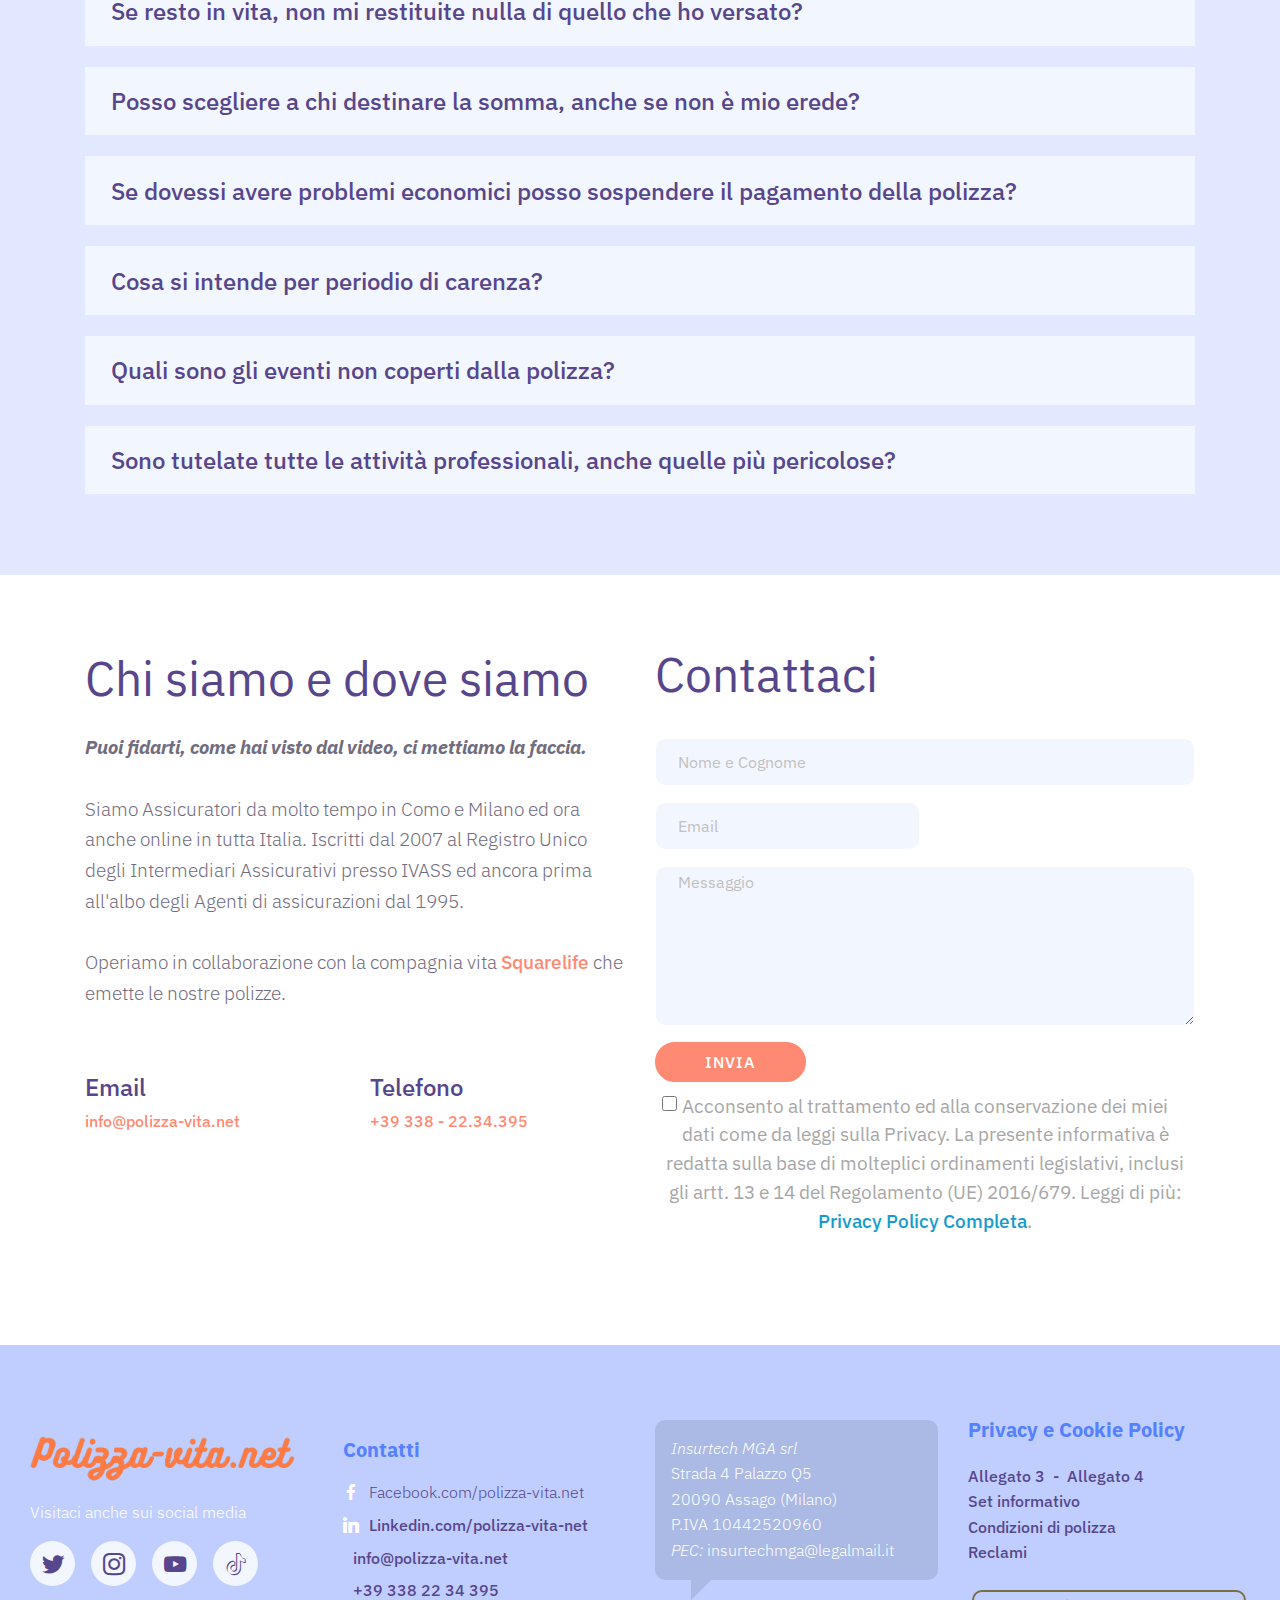
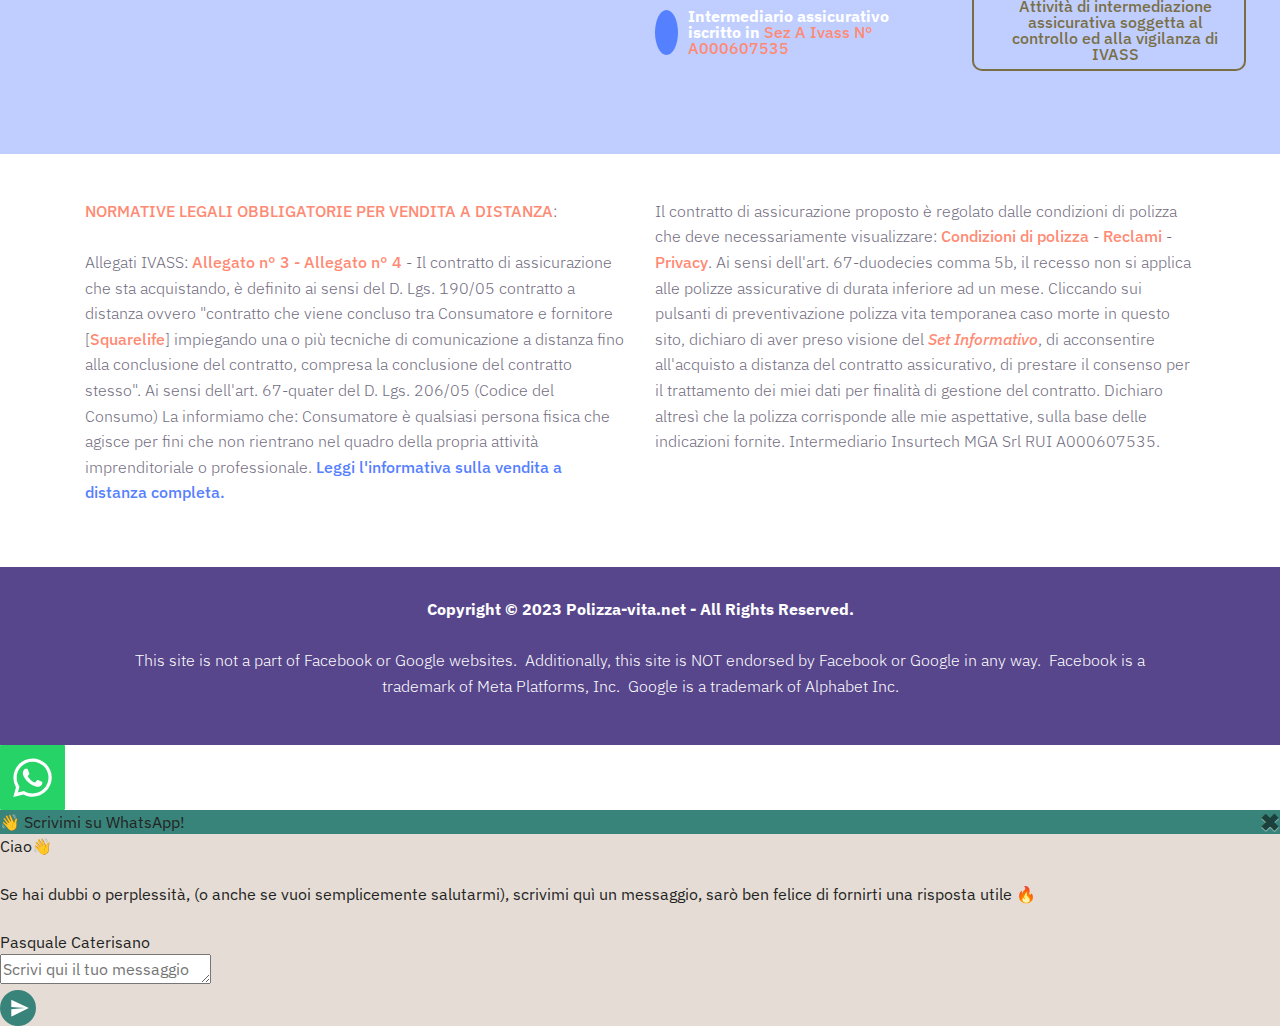
==== commit 6d04fe64: "create github pages" ====
--- a/index.html
+++ b/index.html
@@ -1021,7 +1021,7 @@
                 <div class="row justify-content-center">
                     <div class="title col-md-12 col-lg-12">
                         <h2 class="mbr-section-title mbr-regular align-left pb-3 mbr-fonts-style display-2">Chi siamo e dove siamo</h2>
-                        <p class="mbr-section-subtitle align-left mbr-light mbr-fonts-style display-7"><strong><em>Puoi fidarti, come hai visto dal video, ci mettiamo la faccia.</em></strong><br><br>Siamo Assicuratori da molto tempo in Como e Milano ed ora anche online in tutta Italia. Iscritti dal 2007 al Registro Unico degli Intermediari Assicurativi presso IVASS ed ancor prima all'albo degli Agenti di assicurazioni dal 1995.<br><br>Operiamo in collaborazione con <a href="https://servizi.ivass.it/RuirPubblica/DetailResult.faces?id=825692" target="_blank">Insurtech MGA</a>, intermediario della compagnia vita <a href="https://www.ilsole24ore.com/art/assicurazioni-facili-e-veloci-il-telefonino-AESCSvTE" target="_blank">Squarelife</a> che emette le nostre polizze.</p>
+                        <p class="mbr-section-subtitle align-left mbr-light mbr-fonts-style display-7"><strong><em>Puoi fidarti, come hai visto dal video, ci mettiamo la faccia.</em></strong><br><br>Siamo Assicuratori da molto tempo in Como e Milano ed ora anche online in tutta Italia. Iscritti dal 2007 al Registro Unico degli Intermediari Assicurativi presso IVASS ed ancora prima all'albo degli Agenti di assicurazioni dal 1995.<br><br>Operiamo in collaborazione con la compagnia vita <a href="https://www.ilsole24ore.com/art/assicurazioni-facili-e-veloci-il-telefonino-AESCSvTE" target="_blank">Squarelife</a> che emette le nostre polizze.</p>
                     </div>
 
                     <div class="title col-md-6 col-lg-6">
@@ -1054,7 +1054,7 @@
 
             <div class="col-lg-6 my-auto pb-4 mbr-form" data-form-type="formoid">
                 <!---Formbuilder Form--->
-                <form action="https://mobirise.eu/" method="POST" class="mbr-form form-with-styler" data-form-title="Form Name"><input type="hidden" name="email" data-form-email="true" value="ujTnYYNOUSX0RV84c+dW40tFLg2abLwbgt1JLeIJpxXNgS55rTj/6sA2qgIF7ZZAit0iUToLWURQMLrvO8dRR3xumMqtmZq5/iQRwjhudDb6pjqG16MDZGjrRcjLvyIW.EHDWfjdOlMvuossz7mwXA51fbLVUos+KdrM4nqtaRK2kw1fx5okTZp3hX+DdxoLLECFTlobSeVr0pAfmnVkzsHcqerEmX3RICLp6LvZCfYGSDc4T8UsUZlD5lhqVoUIC">
+                <form action="https://mobirise.eu/" method="POST" class="mbr-form form-with-styler" data-form-title="Form Name"><input type="hidden" name="email" data-form-email="true" value="QSRQqee+3ZHdV/sHYiZ8WFVNs1xvpVEKyjCNuVkgybQ2074jJ5ISpyLhcrE78/XCklxHyzQVinvx/LfvYBM12ev23MmTLJ6YbOKrQUzAc6rkV4724fn5jMTf2uVf0GXD.iSJzlMTN94PJI9H5dR4gdSUIll2wggieuXDZo6wLsd8wTFCcD2V19shPkyFOkiUxr0axVWfPxI4ew6MjlPs4HRnNVAiBrdJDI+zq5hEDMRaafYRNVyvdE+GCThKctKq4">
                     <div class="form-row">
                         <div hidden="hidden" data-form-alert="" class="alert alert-success col-12">Grazie per averci inviato il tuo messaggio. Ti contattiamo a breve.</div>
                         <div hidden="hidden" data-form-alert-danger="" class="alert alert-danger col-12">Oops...! some problem!</div>
@@ -1186,7 +1186,7 @@
                 <div class="item">
                     <div class="card-img2"><span class="mbr-iconfont ico2 mobi-mbri-cust-feedback mobi-mbri" style="color: rgb(242, 246, 255); fill: rgb(242, 246, 255); font-size: 19px;"></span></div>
                     <div class="card-box">
-                        <h4 class="theme align-left mbr-fonts-style display-4"><strong>Intermediario assicurativo iscritto in Sez A Ivass N° A000607535&nbsp;</strong></h4>
+                        <h4 class="theme align-left mbr-fonts-style display-4"><strong>Intermediario assicurativo iscritto in <b><a href="https://servizi.ivass.it/RuirPubblica/DetailResult.faces?id=825692" class="text-primary" target="_blank">Sez A Ivass N° A000607535</a>&nbsp;</b></strong></h4>
                     </div>
                 </div>
             </div>
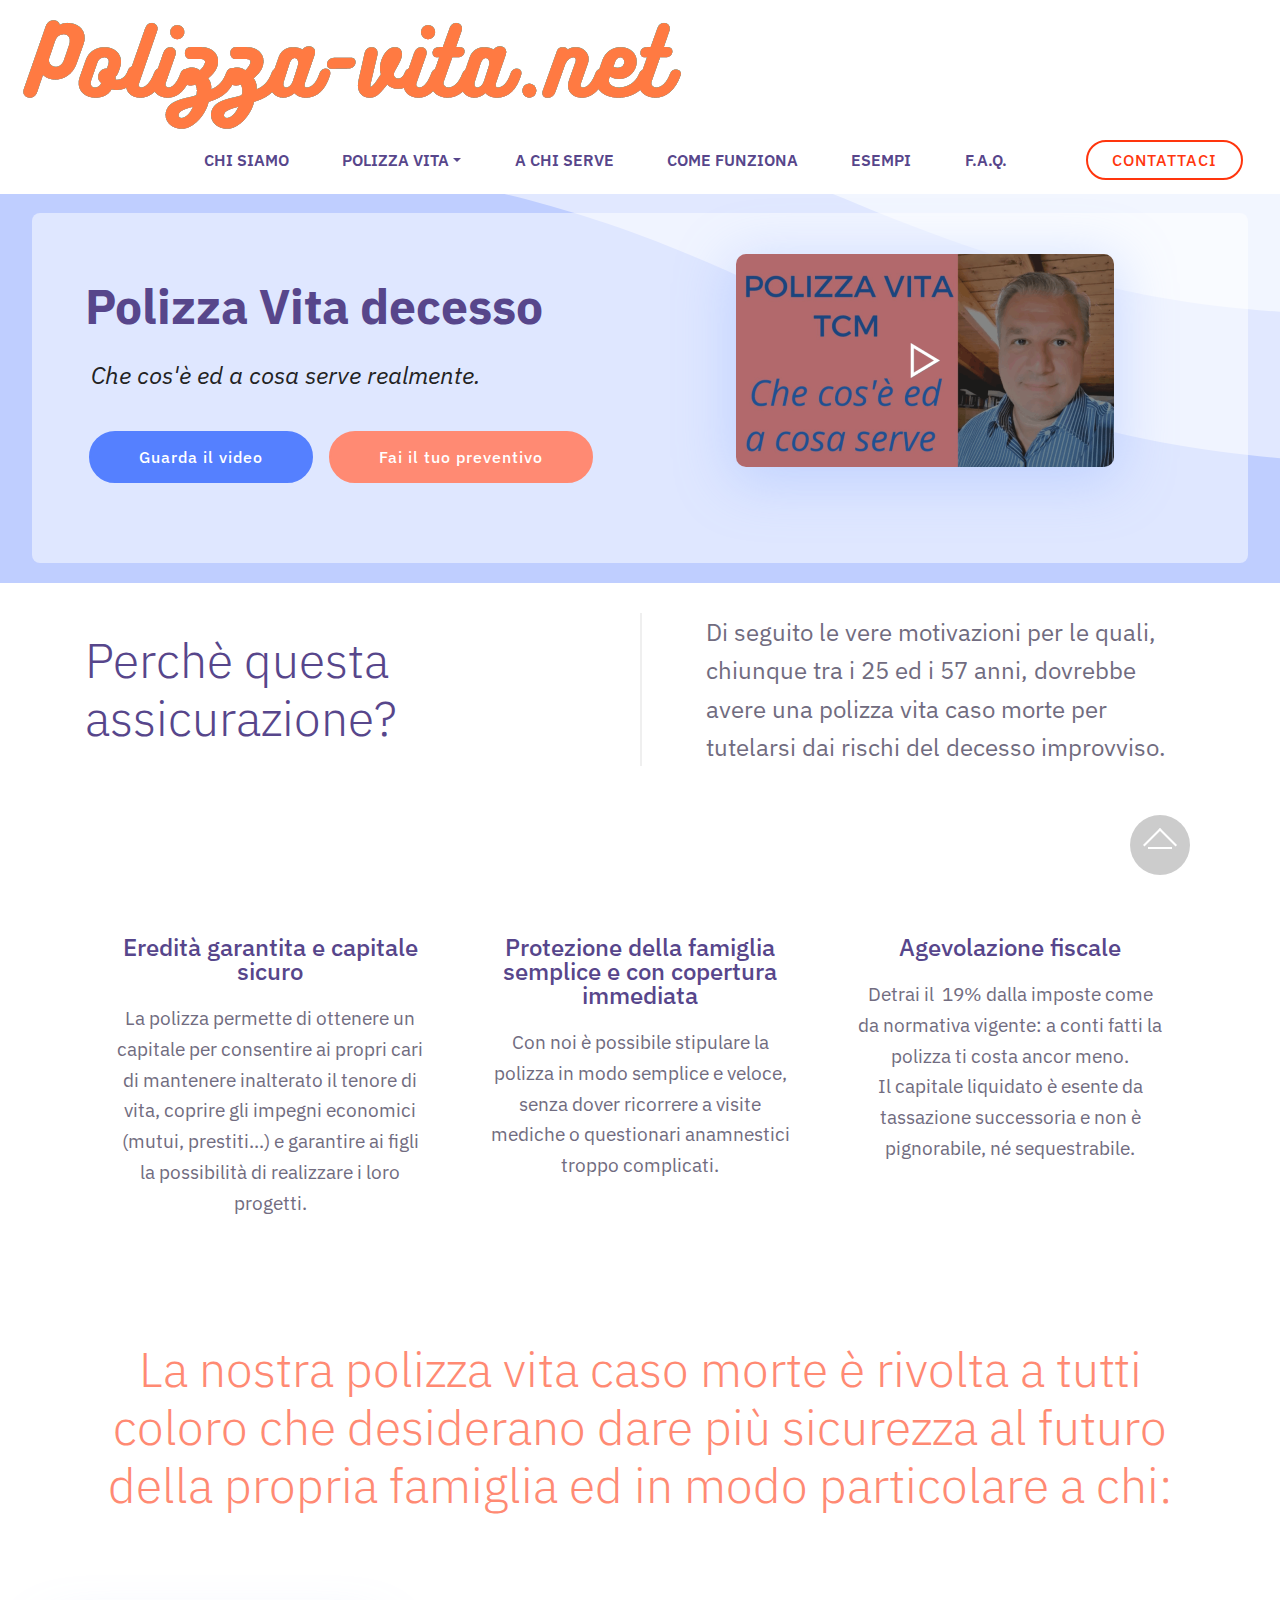
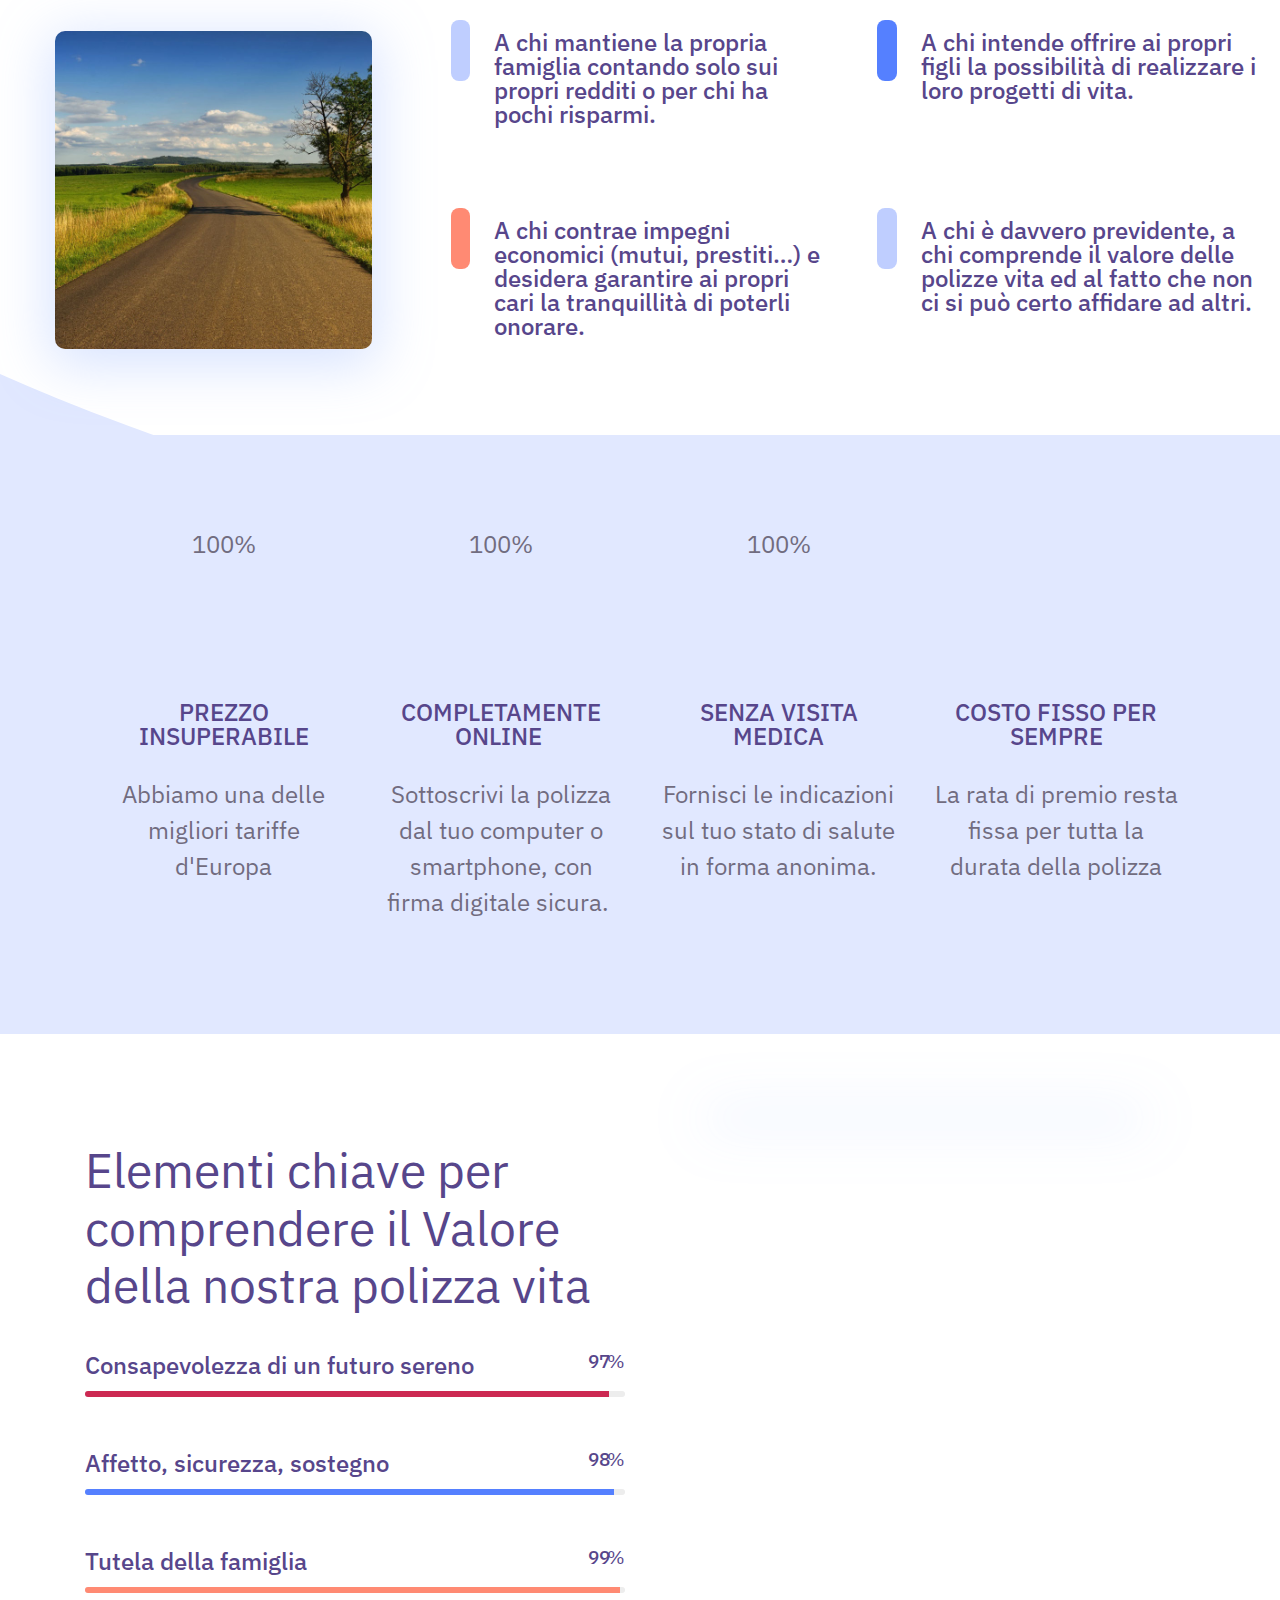
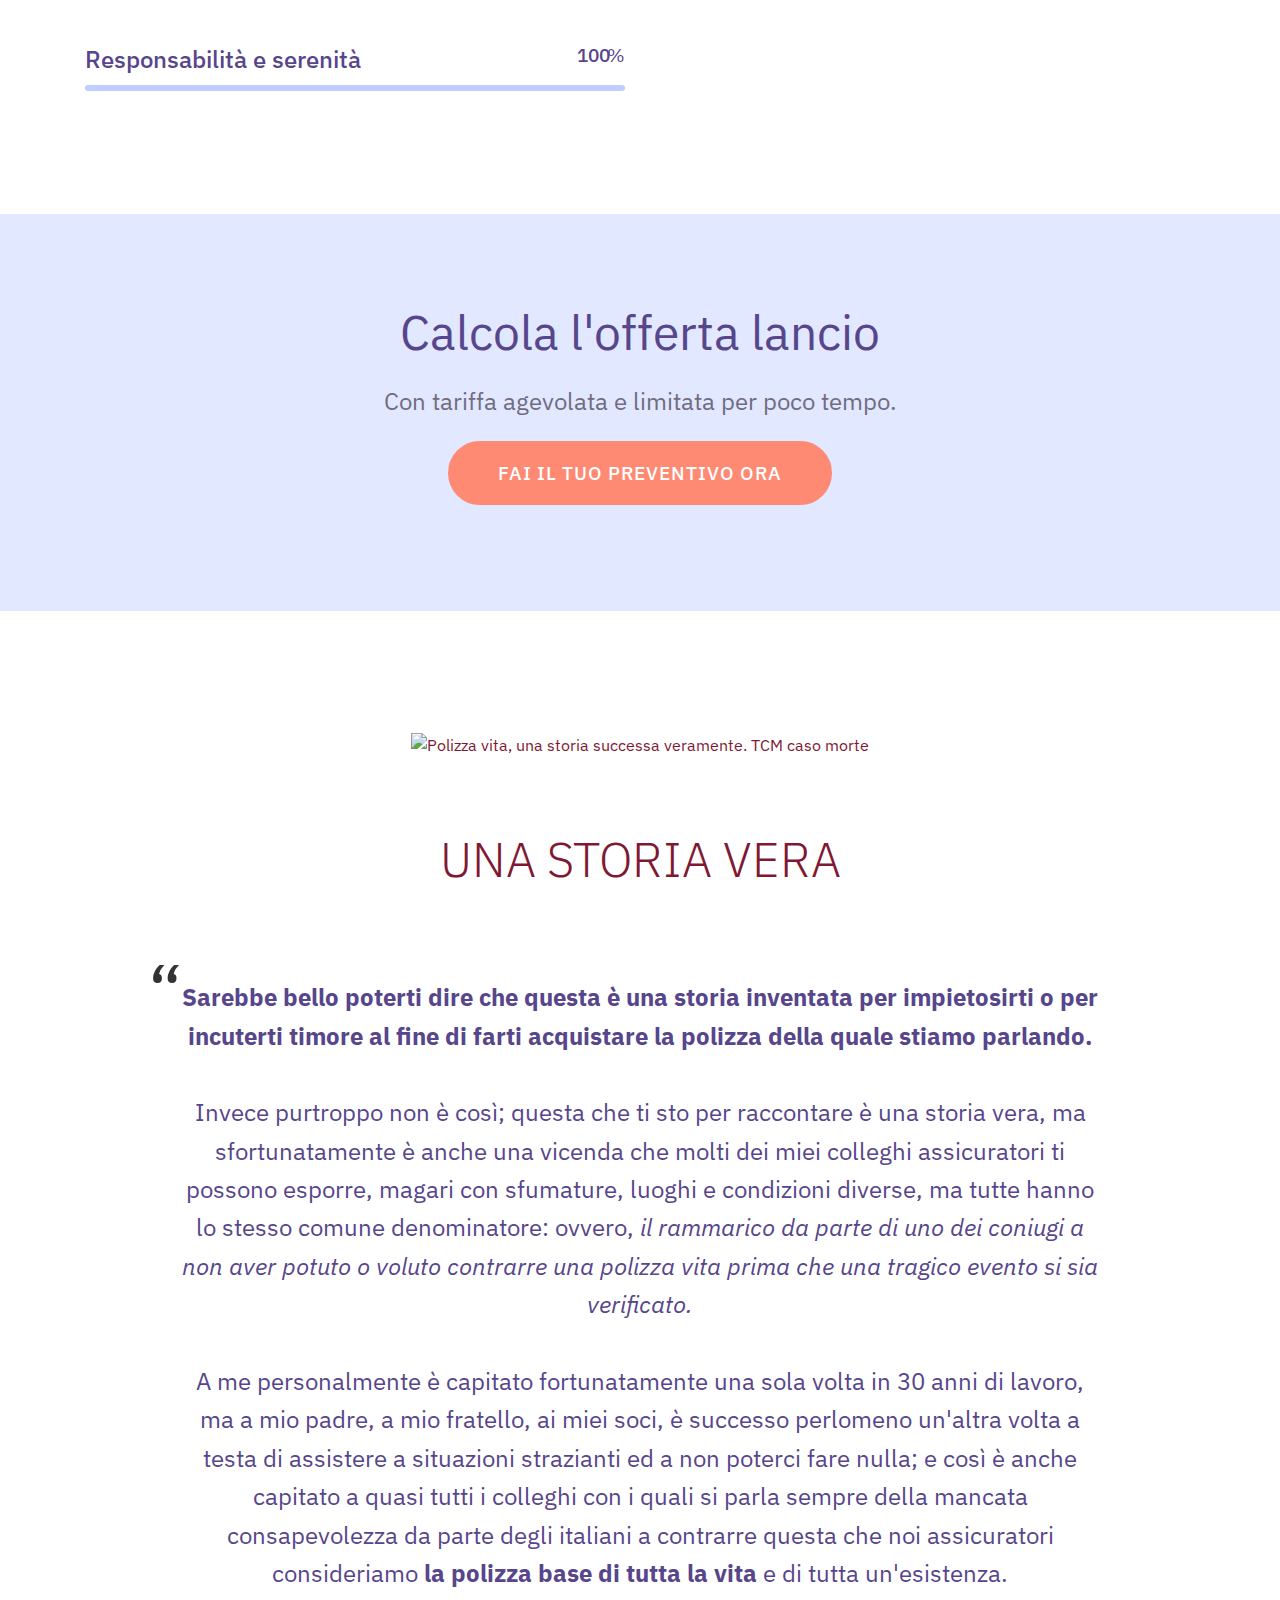
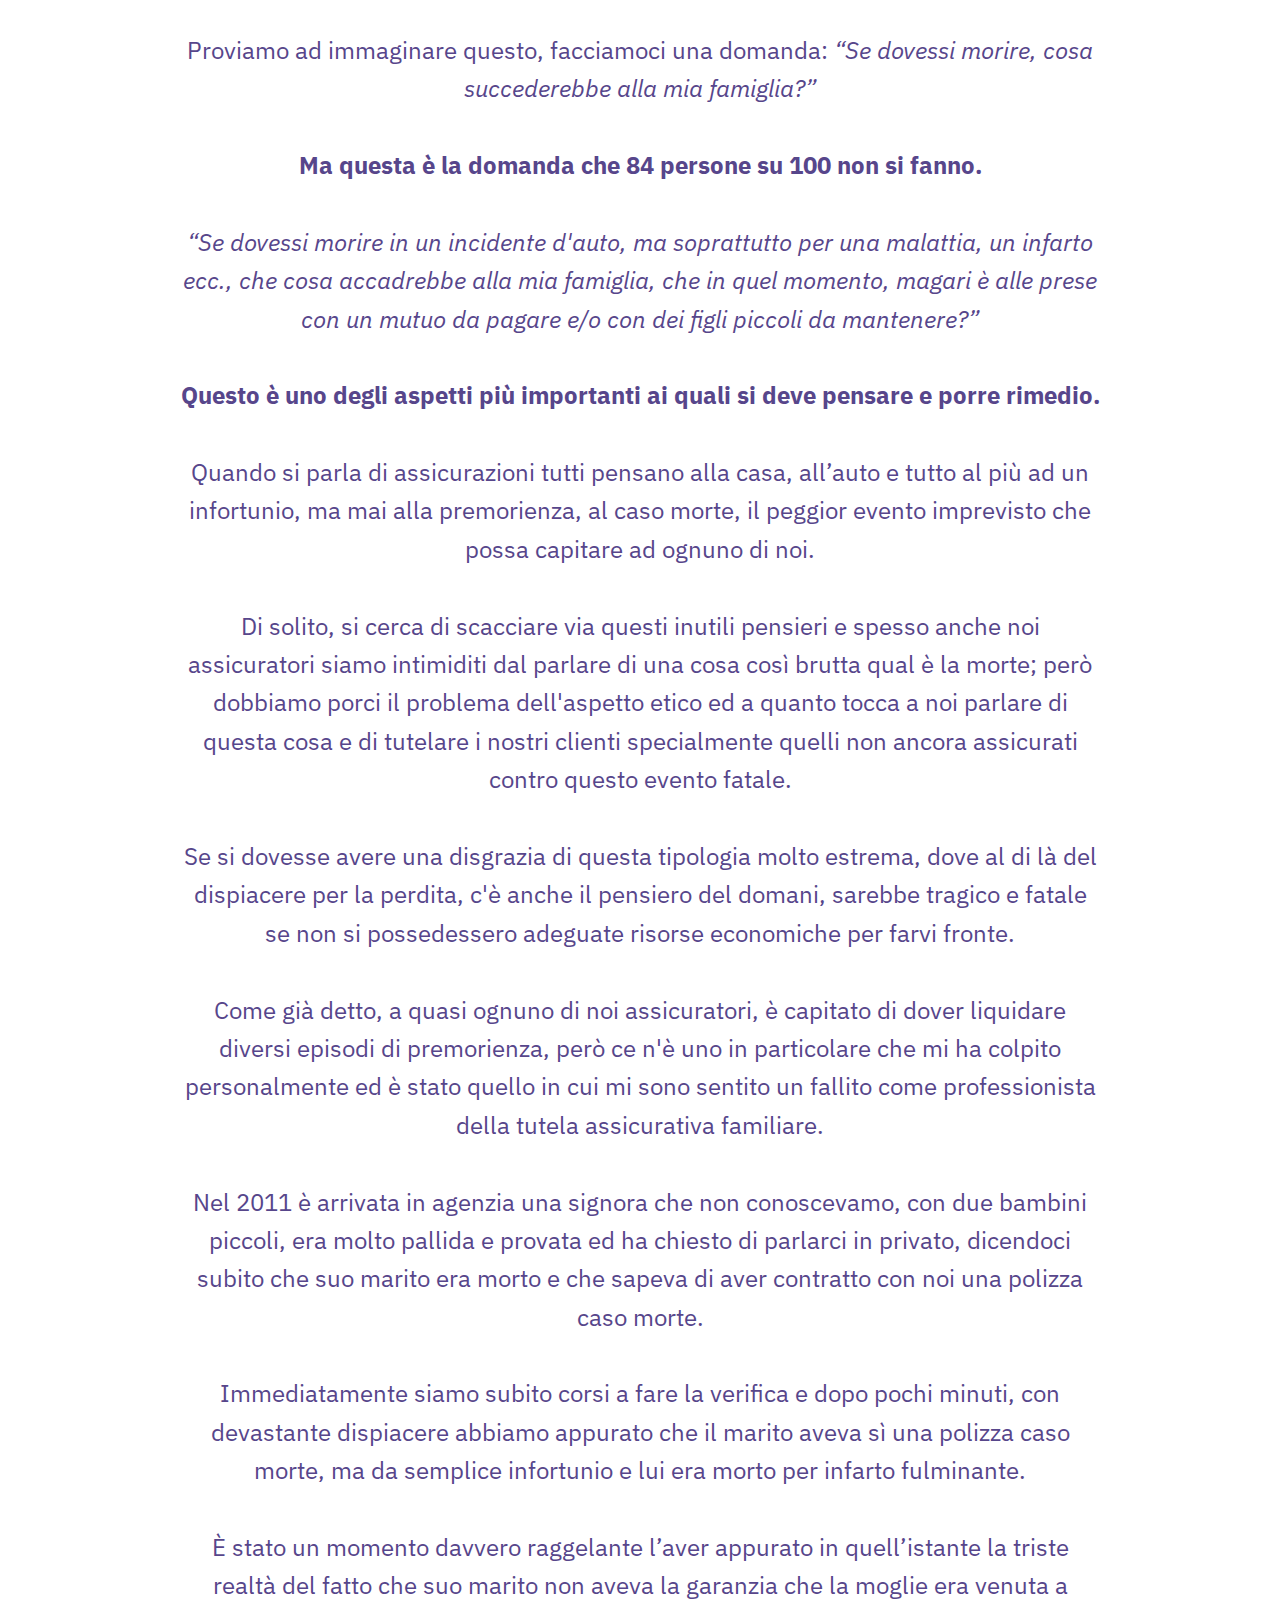
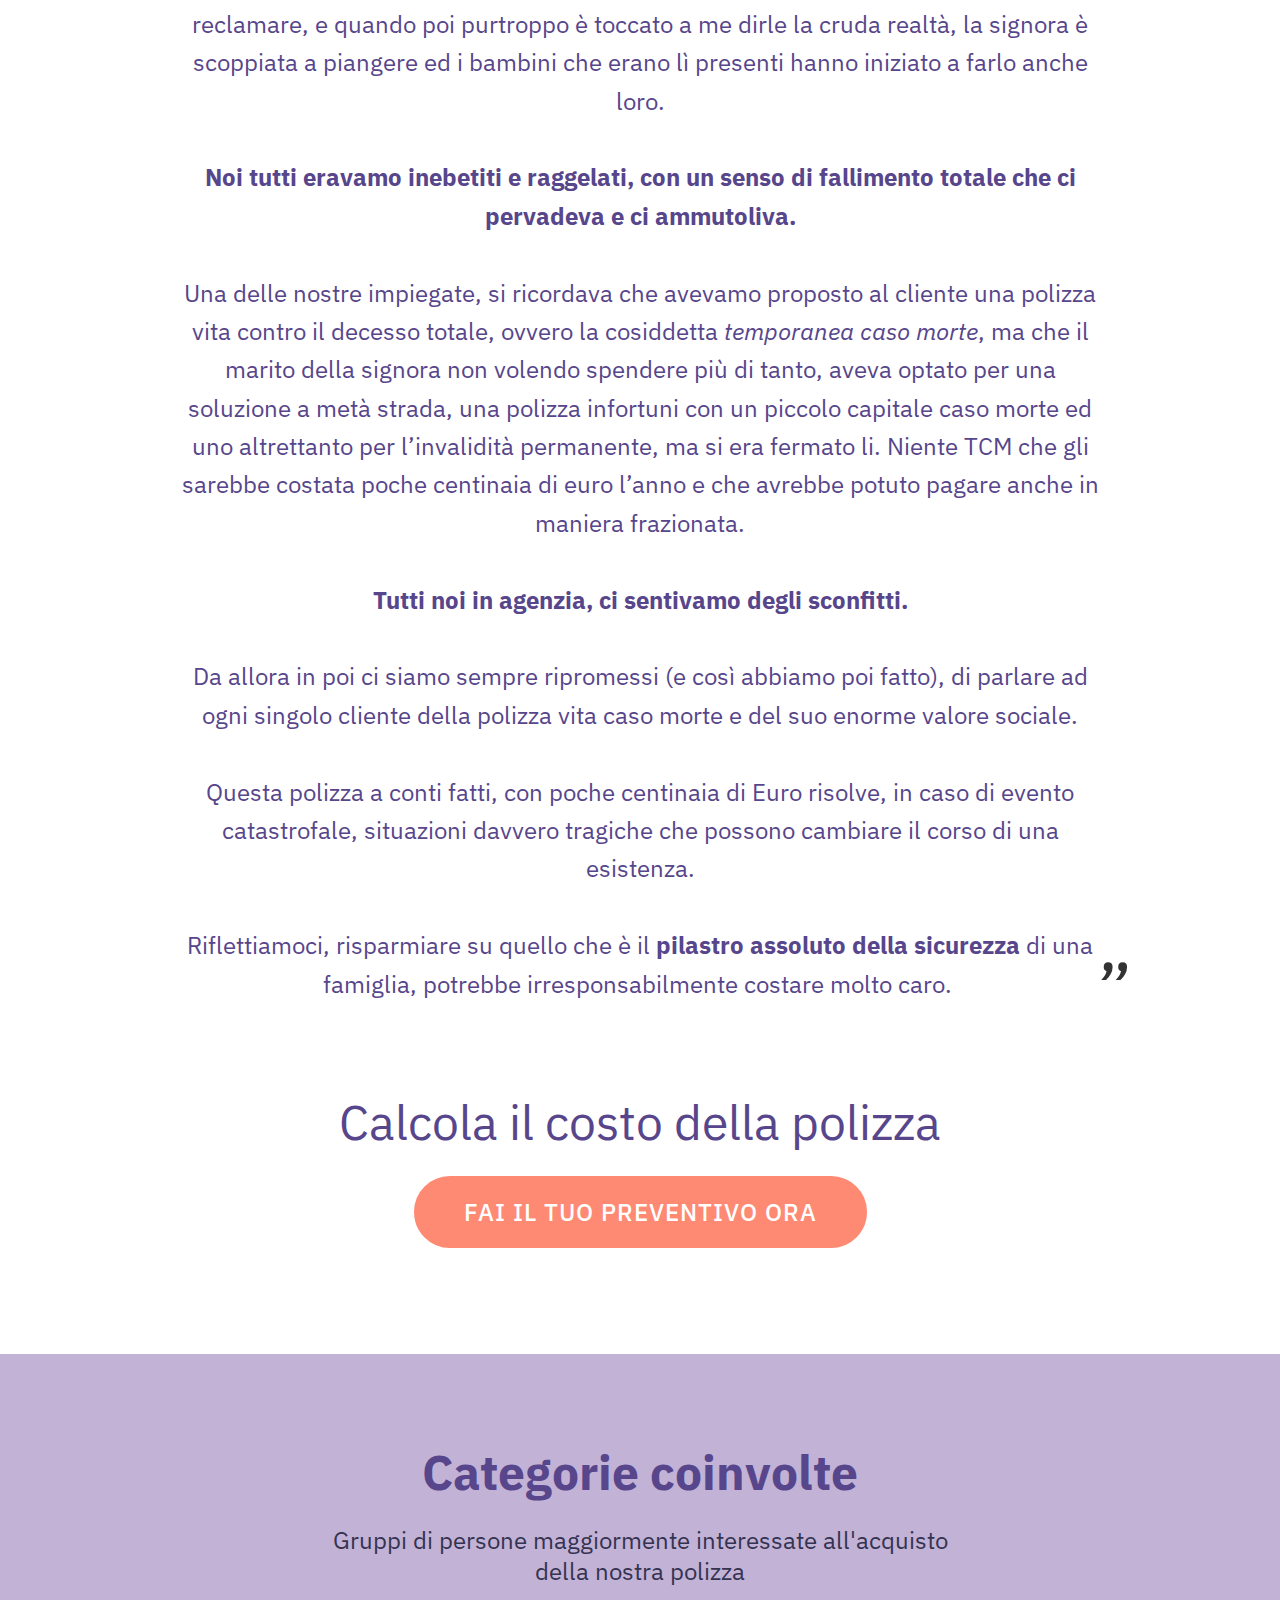
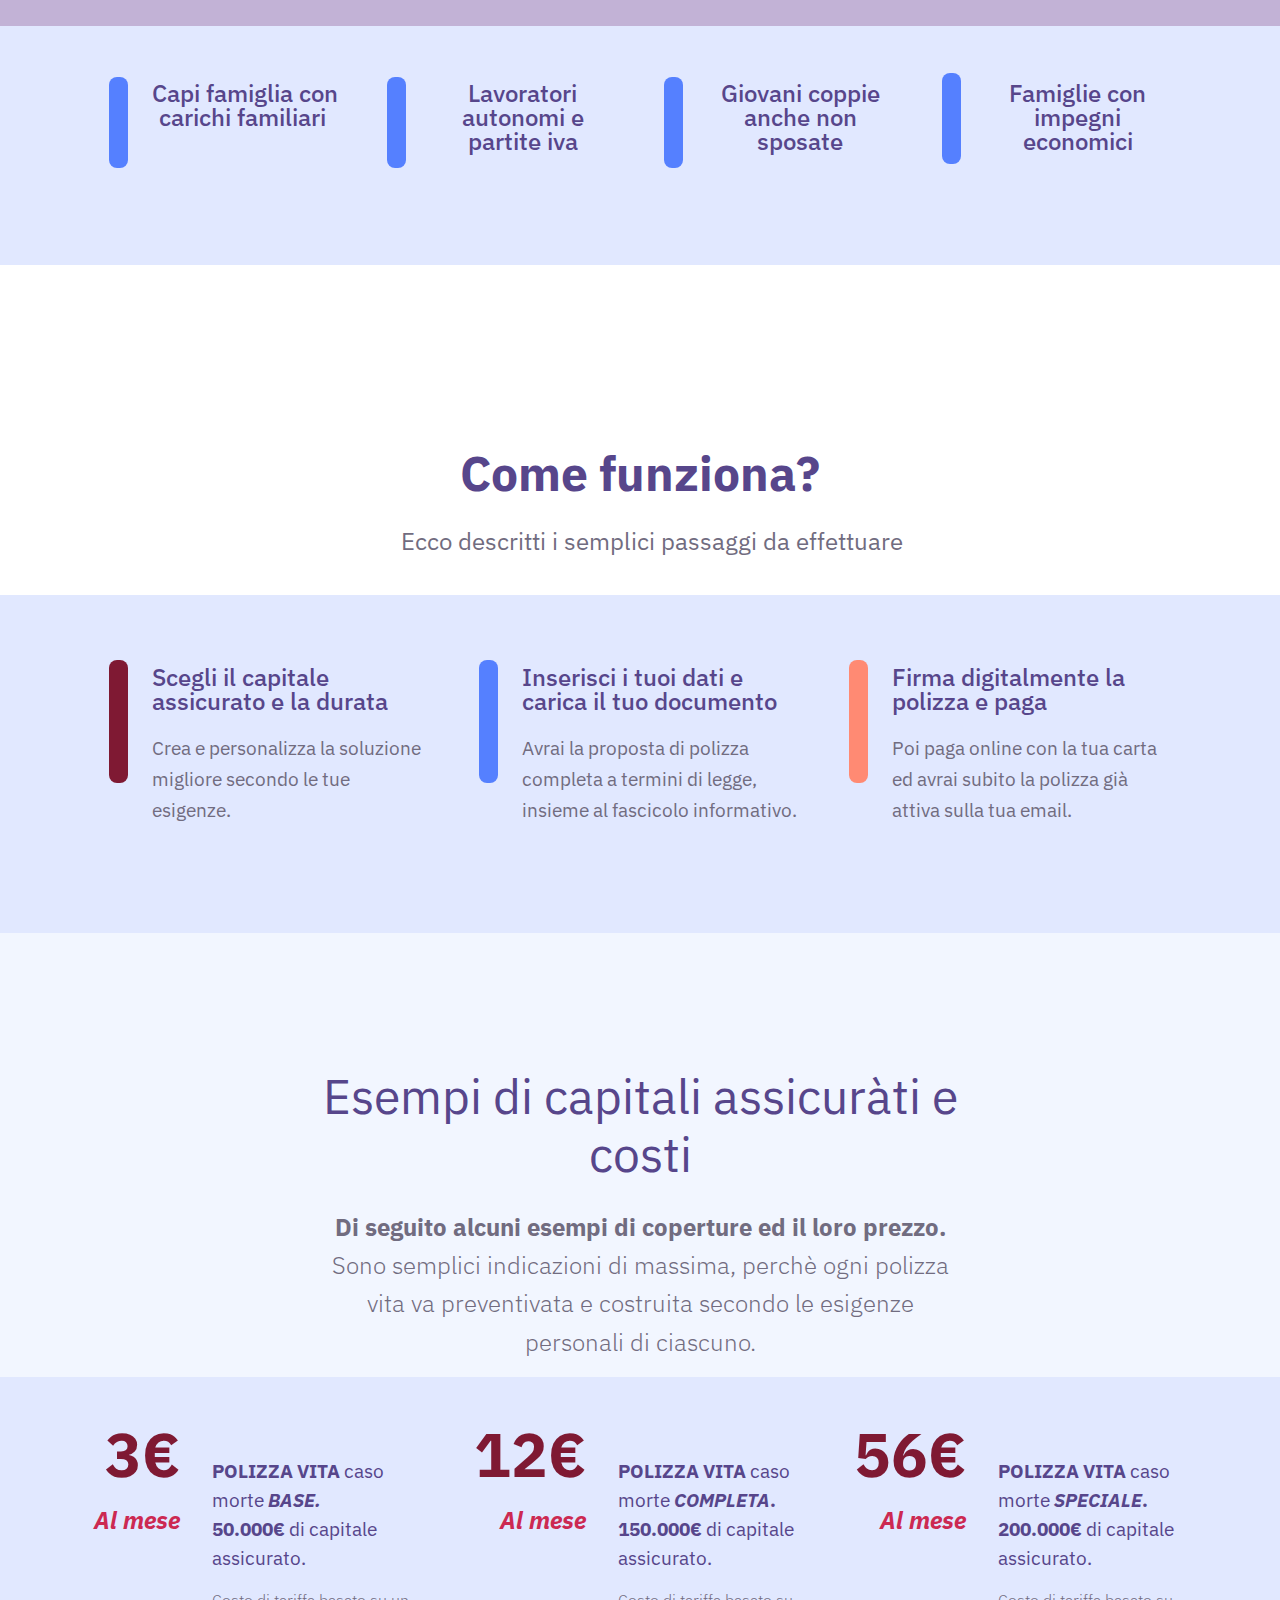
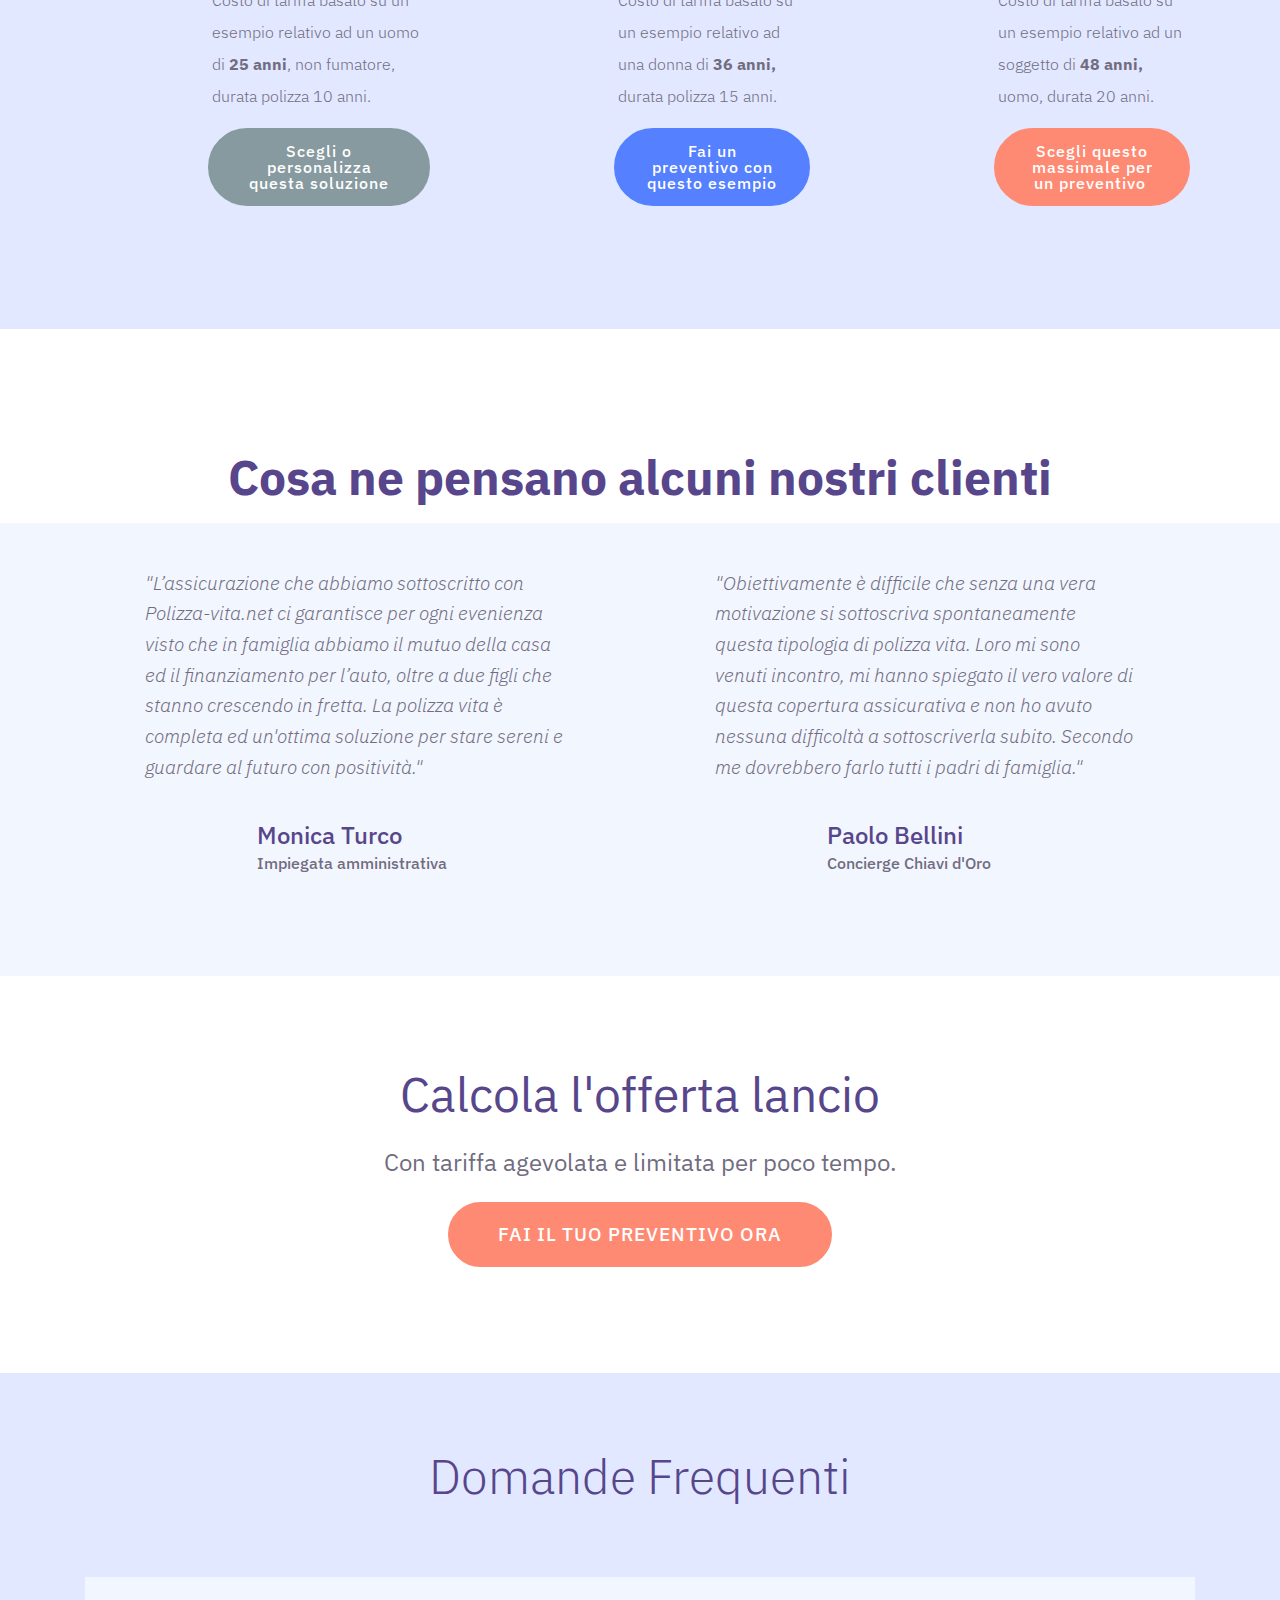
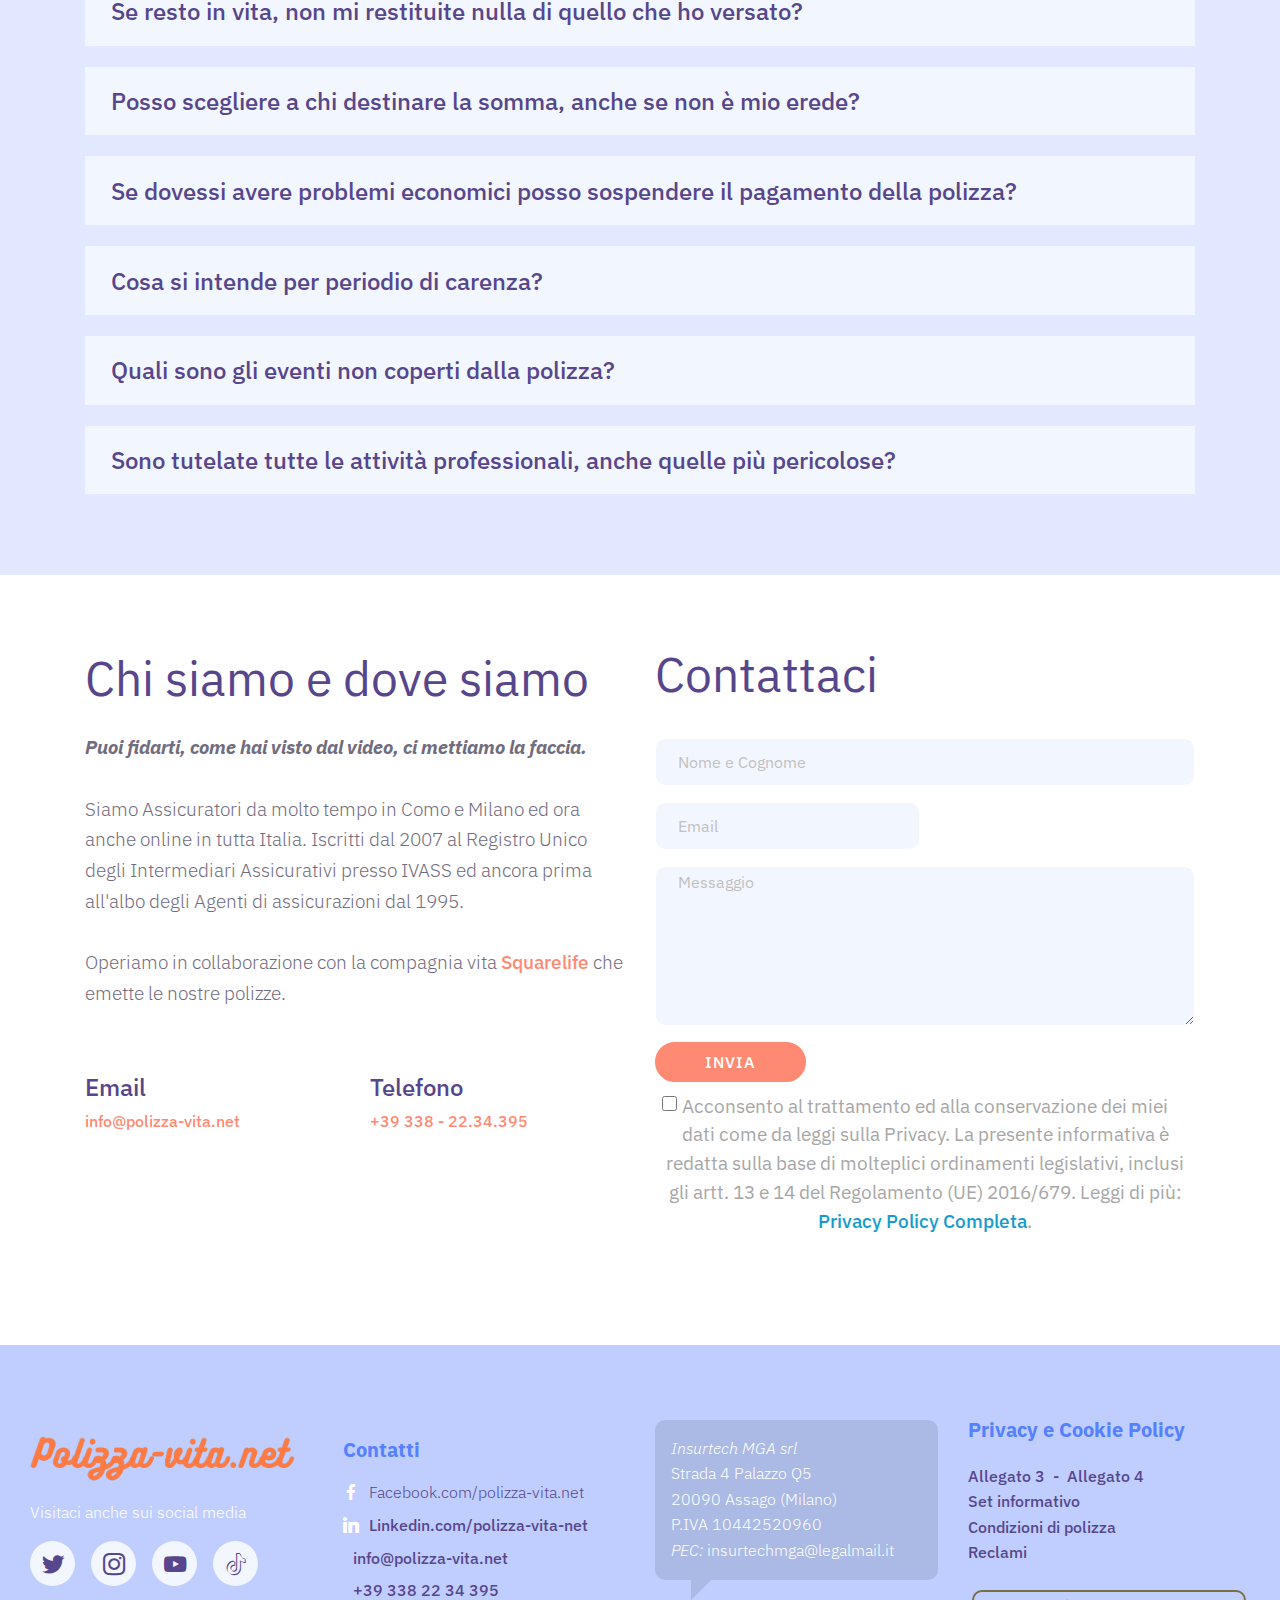
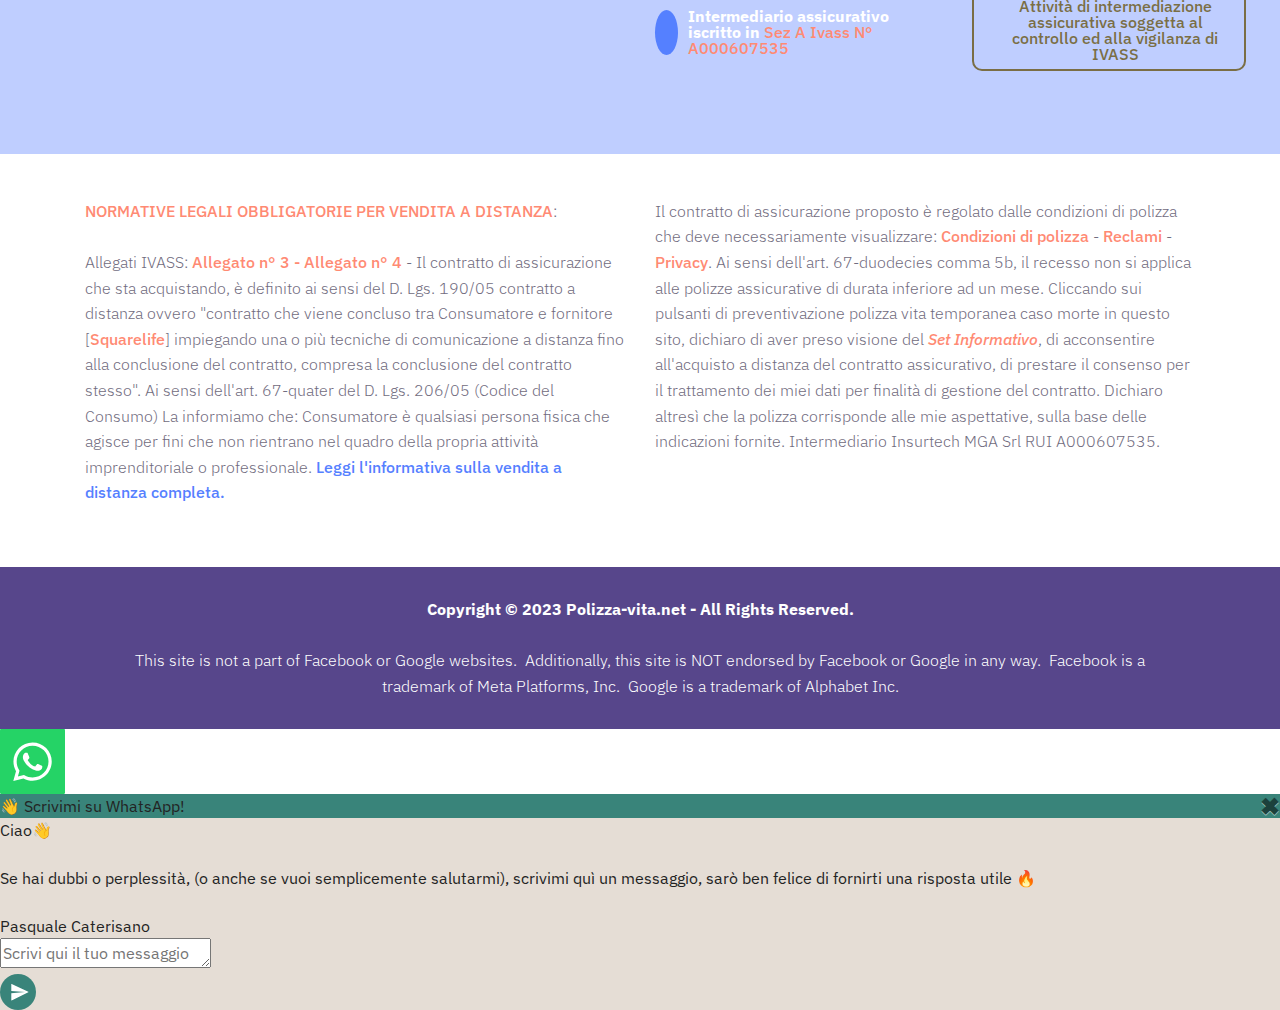
==== commit 603a4bed: "create github pages" ====
--- a/index.html
+++ b/index.html
@@ -760,7 +760,7 @@
             <div class="card col-12 col-md-8 col-lg-4">
                 <div class="card-img">
                     <h4 class="price align-right mbr-fonts-style display-1"><strong>3€</strong></h4>
-                    <p class="price-text align-right mbr-regular mbr-fonts-style pt-2 align-left display-7"><strong><em>Al mese</em></strong></p>
+                    <p class="price-text align-right mbr-regular mbr-fonts-style pt-2 align-left display-5"><em><strong>Al mese</strong></em></p>
                 </div>
                 <div class="card-box">
                     <h4 class="card-title align-left mbr-regular mbr-fonts-style display-7"><strong>POLIZZA VITA </strong>caso morte<strong> <em>BASE.</em>&nbsp; &nbsp; &nbsp; &nbsp; &nbsp; &nbsp; &nbsp; &nbsp; &nbsp; </strong><strong>50.000€ </strong>di capitale assicurato.</h4>
@@ -772,7 +772,7 @@
             <div class="card col-12 col-md-8 col-lg-4">
                 <div class="card-img">
                     <h4 class="price align-right mbr-fonts-style display-1"><strong>12€</strong></h4>
-                    <p class="price-text mbr-fonts-style pt-2 align-right display-7"><strong><em>Al mese</em></strong></p>
+                    <p class="price-text mbr-fonts-style pt-2 align-right display-5"><strong><em>Al mese</em></strong></p>
                 </div>
                 <div class="card-box">
                     <h4 class="card-title align-left mbr-regular mbr-fonts-style display-7"><strong>POLIZZA VITA </strong>caso morte<strong> </strong><strong><em>COMPLETA</em>.</strong><br><strong>150.000€</strong> di capitale assicurato.<br></h4>
@@ -784,7 +784,7 @@
             <div class="card col-12 col-md-8 col-lg-4">
                 <div class="card-img">
                     <h4 class="price align-right mbr-fonts-style display-1"><strong>56€</strong></h4>
-                    <p class="price-text mbr-fonts-style pt-2 align-right display-7"><strong><em>Al mese</em></strong></p>
+                    <p class="price-text mbr-fonts-style pt-2 align-right display-5"><strong><em>Al mese</em></strong></p>
                 </div>
                 <div class="card-box">
                     <h4 class="card-title align-left mbr-regular mbr-fonts-style display-7"><strong>POLIZZA VITA </strong>caso morte<strong> <em>SPECIALE</em>.</strong><br><strong>200.000€ </strong>di capitale assicurato.</h4>
@@ -1054,7 +1054,7 @@
 
             <div class="col-lg-6 my-auto pb-4 mbr-form" data-form-type="formoid">
                 <!---Formbuilder Form--->
-                <form action="https://mobirise.eu/" method="POST" class="mbr-form form-with-styler" data-form-title="Form Name"><input type="hidden" name="email" data-form-email="true" value="QSRQqee+3ZHdV/sHYiZ8WFVNs1xvpVEKyjCNuVkgybQ2074jJ5ISpyLhcrE78/XCklxHyzQVinvx/LfvYBM12ev23MmTLJ6YbOKrQUzAc6rkV4724fn5jMTf2uVf0GXD.iSJzlMTN94PJI9H5dR4gdSUIll2wggieuXDZo6wLsd8wTFCcD2V19shPkyFOkiUxr0axVWfPxI4ew6MjlPs4HRnNVAiBrdJDI+zq5hEDMRaafYRNVyvdE+GCThKctKq4">
+                <form action="https://mobirise.eu/" method="POST" class="mbr-form form-with-styler" data-form-title="Form Name"><input type="hidden" name="email" data-form-email="true" value="ojRkUhhdKA787Vq4mwok9I0xtSdBWjvgGpLexeNiwKLSqmpOGI7rMVDFRurzMMvvGXV479xSag0tl9CmvWHgIdGN1ilmsY5hZta+sjpjfW4/oNx2rOtas3rZxwy7Fc6m.EKAU2A2sEv+48zSTajI5rKPEEhPyhX35Ji3S5ZBM9Inn/xBVsotNrhm0aQ/eZnhZLHQi3TXlke0VLfpvMX39LgkuCacseX41j7xx4h8tOMtlidje+VEj3KxD8zwsGbty">
                     <div class="form-row">
                         <div hidden="hidden" data-form-alert="" class="alert alert-success col-12">Grazie per averci inviato il tuo messaggio. Ti contattiamo a breve.</div>
                         <div hidden="hidden" data-form-alert-danger="" class="alert alert-danger col-12">Oops...! some problem!</div>
